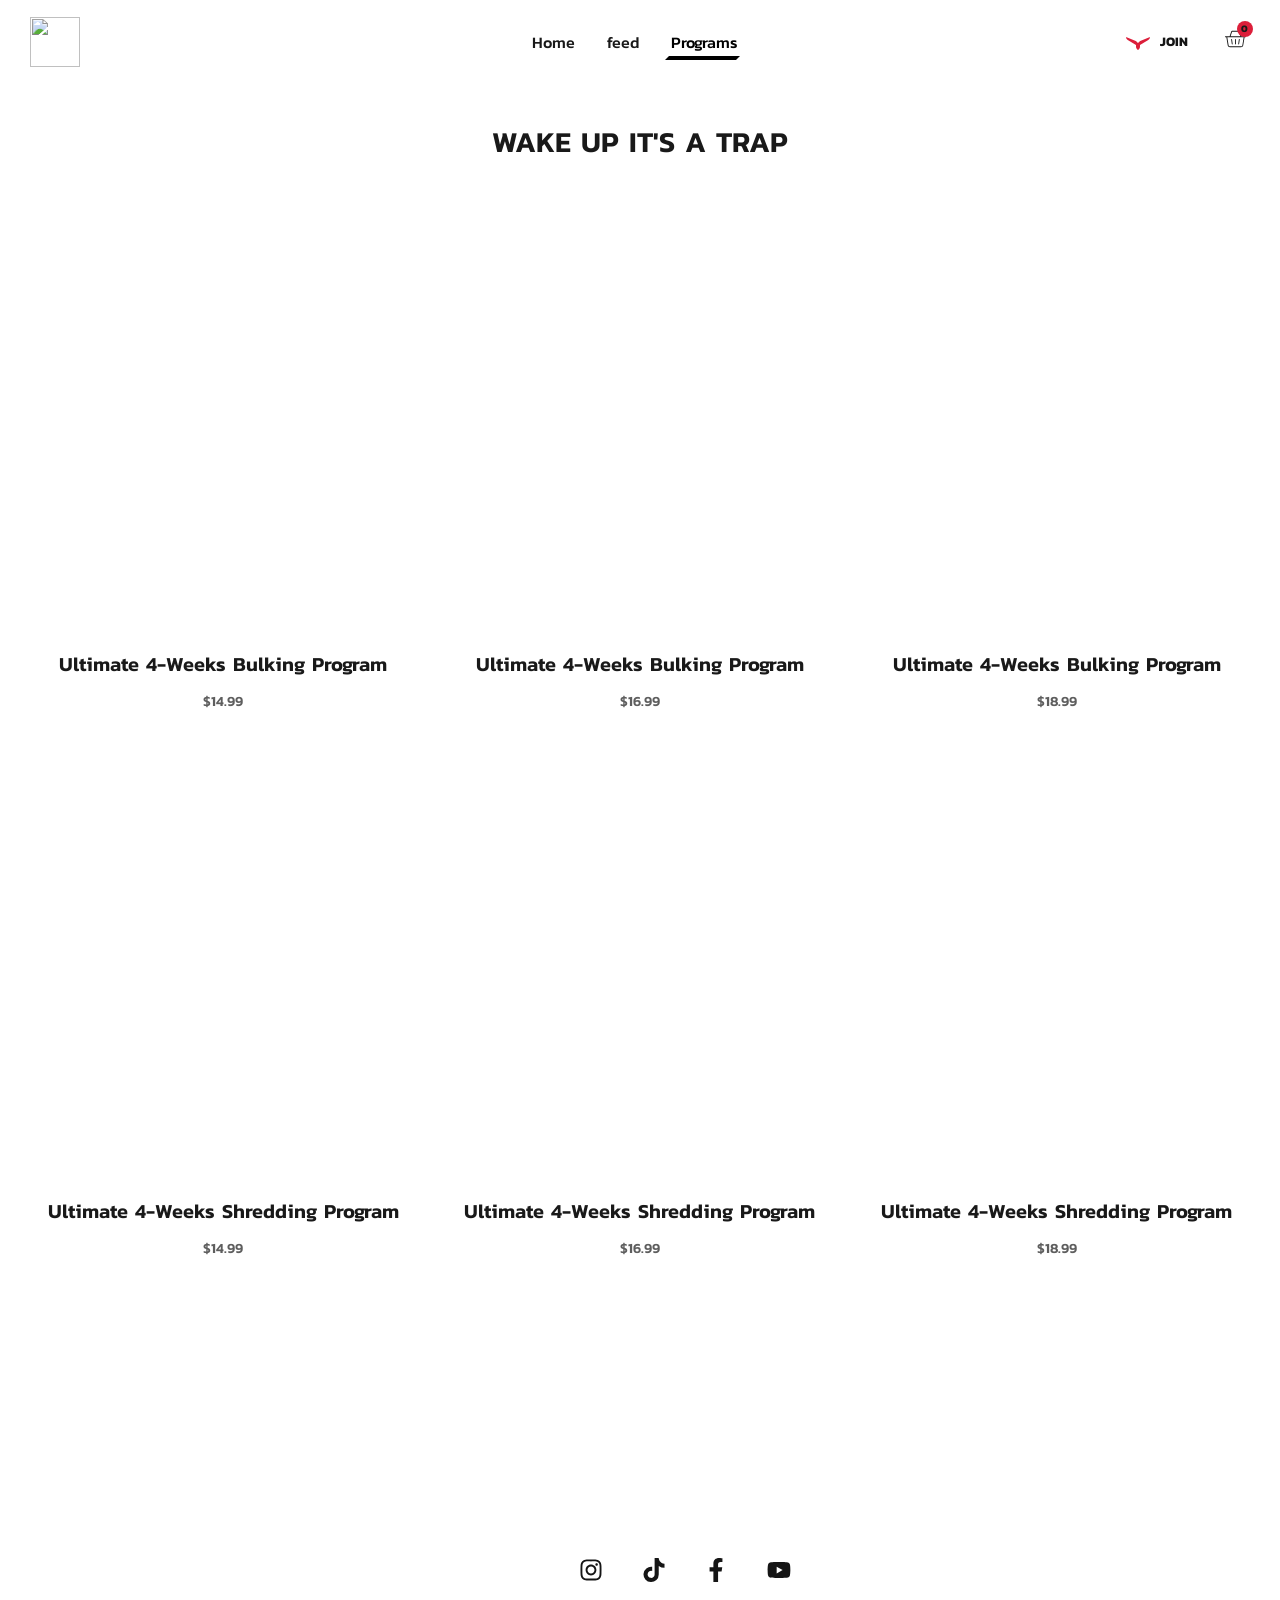
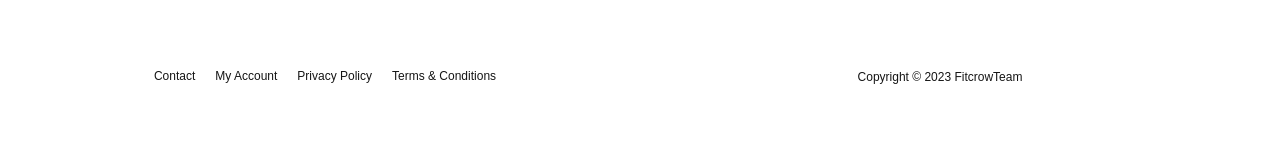
==== shop/index.html @ 7b6ec7cd "Add files via upload" ====
<!DOCTYPE html>
<html lang="en-US" class="no-js">

<meta http-equiv="content-type" content="text/html;charset=UTF-8" />
<head>
	<meta charset="UTF-8" />
	<meta http-equiv="X-UA-Compatible" content="IE=edge" />
	<meta name="viewport" content="width=device-width, initial-scale=1">

	
	<style id="vamtam-theme-options">:root {--vamtam-default-bg-color:#fff;
--vamtam-default-line-color:rgba( var( --vamtam-accent-color-7-rgb ), 1 );
--vamtam-small-padding:20px;
--vamtam-horizontal-padding:50px;
--vamtam-vertical-padding:30px;
--vamtam-horizontal-padding-large:60px;
--vamtam-vertical-padding-large:60px;
--vamtam-no-border-link:none;
--vamtam-border-radius:0px;
--vamtam-border-radius-oval:0px;
--vamtam-border-radius-small:0px;
--vamtam-overlay-color:#000000;
--vamtam-overlay-color-hc:#ffffff;
--vamtam-box-outer-padding:60px;
--vamtam-body-link-regular:#191919;
--vamtam-body-link-visited:#191919;
--vamtam-body-link-hover:#000000;
--vamtam-body-link-active:#000000;
--vamtam-input-border-radius:0px 0px 0px 0px;
--vamtam-input-border-color:#191919;
--vamtam-btn-text-color:#151515;
--vamtam-btn-bg-color:#D6FB0000;
--vamtam-site-max-width:1260px;
--vamtam-primary-font-color:#191919;
--vamtam-h1-color:#191919;
--vamtam-h2-color:#191919;
--vamtam-h3-color:#191919;
--vamtam-h4-color:#191919;
--vamtam-h5-color:#191919;
--vamtam-accent-color-1:#DC1E3A;
--vamtam-accent-color-1-hc:#FFFFFF;
--vamtam-accent-color-1-rgb:220,30,58;
--vamtam-accent-color-2:#191919;
--vamtam-accent-color-2-hc:#FFFFFF;
--vamtam-accent-color-2-rgb:25,25,25;
--vamtam-accent-color-3:#5E5E5E;
--vamtam-accent-color-3-hc:#FFFFFF;
--vamtam-accent-color-3-rgb:94,94,94;
--vamtam-accent-color-4:#313131;
--vamtam-accent-color-4-hc:#FFFFFF;
--vamtam-accent-color-4-rgb:49,49,49;
--vamtam-accent-color-5:#FFFFFF;
--vamtam-accent-color-5-hc:#000000;
--vamtam-accent-color-5-rgb:255,255,255;
--vamtam-accent-color-6:#000000;
--vamtam-accent-color-6-hc:#FFFFFF;
--vamtam-accent-color-6-rgb:0,0,0;
--vamtam-accent-color-7:#EDEDED;
--vamtam-accent-color-7-hc:#000000;
--vamtam-accent-color-7-rgb:237,237,237;
--vamtam-accent-color-8:#929292;
--vamtam-accent-color-8-hc:#FFFFFF;
--vamtam-accent-color-8-rgb:146,146,146;
--vamtam-sticky-header-bg-color:#DC1E3A;
--vamtam-primary-font-font-family:'Helvetica';
--vamtam-primary-font-font-size-desktop:16px;
--vamtam-primary-font-font-size-tablet:16px;
--vamtam-primary-font-font-size-phone:16px;
--vamtam-primary-font-line-height-desktop:1.375em;
--vamtam-primary-font-line-height-tablet:1.375em;
--vamtam-primary-font-line-height-phone:1.375em;
--vamtam-h1-font-family:'Kanit';
--vamtam-h1-font-weight:600;
--vamtam-h1-transform:uppercase;
--vamtam-h1-font-size-desktop:70px;
--vamtam-h1-font-size-tablet:65px;
--vamtam-h1-font-size-phone:50px;
--vamtam-h1-line-height-desktop:0.91em;
--vamtam-h1-line-height-tablet:0.91em;
--vamtam-h1-line-height-phone:0.91em;
--vamtam-h2-font-family:'Kanit';
--vamtam-h2-font-weight:700;
--vamtam-h2-transform:uppercase;
--vamtam-h2-font-size-desktop:60px;
--vamtam-h2-font-size-tablet:35px;
--vamtam-h2-font-size-phone:40px;
--vamtam-h2-line-height-desktop:0.86em;
--vamtam-h2-line-height-tablet:0.86em;
--vamtam-h2-line-height-phone:0.86em;
--vamtam-h2-letter-spacing-desktop:1px;
--vamtam-h2-letter-spacing-tablet:1px;
--vamtam-h2-letter-spacing-phone:1px;
--vamtam-h3-font-family:'Kanit';
--vamtam-h3-font-weight:600;
--vamtam-h3-transform:uppercase;
--vamtam-h3-font-size-desktop:36px;
--vamtam-h3-font-size-tablet:32px;
--vamtam-h3-font-size-phone:32px;
--vamtam-h3-line-height-desktop:0.95em;
--vamtam-h3-line-height-tablet:0.94em;
--vamtam-h3-line-height-phone:0.94em;
--vamtam-h4-font-family:'Kanit';
--vamtam-h4-font-weight:600;
--vamtam-h4-transform:uppercase;
--vamtam-h4-font-size-desktop:30px;
--vamtam-h4-font-size-tablet:30px;
--vamtam-h4-font-size-phone:30px;
--vamtam-h4-line-height-desktop:0.93em;
--vamtam-h4-line-height-tablet:0.93em;
--vamtam-h4-line-height-phone:0.93em;
--vamtam-h5-font-family:'Kanit';
--vamtam-h5-font-weight:600;
--vamtam-h5-font-size-desktop:20px;
--vamtam-h5-font-size-tablet:20px;
--vamtam-h5-font-size-phone:20px;
--vamtam-h5-line-height-desktop:1.1em;
--vamtam-h5-line-height-tablet:1.1em;
--vamtam-h5-line-height-phone:1.1em;
--vamtam-h6-font-family:'Kanit';
--vamtam-h6-font-weight:600;
--vamtam-h6-transform:uppercase;
--vamtam-h6-font-size-desktop:14px;
--vamtam-h6-font-size-tablet:14px;
--vamtam-h6-font-size-phone:14px;
--vamtam-h6-line-height-desktop:1em;
--vamtam-h6-line-height-tablet:1em;
--vamtam-h6-line-height-phone:1em;
--vamtam-icon-list-dot:'\e91b';
--vamtam-icon-runner:'\e900';
--vamtam-icon-arrow-left:'\e901';
--vamtam-icon-arrow-right:'\e902';
--vamtam-icon-arrow-top:'\e903';
--vamtam-icon-arrow-bottom:'\e907';
--vamtam-icon-arrow-top-right:'\e90d';
--vamtam-icon-quote-end:'\e908';
--vamtam-icon-quote-start:'\e909';
--vamtam-icon-plus:'\e90f';
--vamtam-icon-minus:'\e910';
--vamtam-icon-hug:'\e90e';
--vamtam-icon-kettlebell:'\e90a';
--vamtam-icon-dumbbell:'\e90b';
--vamtam-icon-hand-dumbbell:'\e90c';
--vamtam-icon-shopping-bag:'\e904';
--vamtam-icon-side-menu:'\e905';
--vamtam-icon-close:'\e906';
--vamtam-icon-menu-sport:'\e91c';
--vamtam-icon-avocado:'\e915';
--vamtam-icon-love-hands:'\e916';
--vamtam-icon-whistle:'\e917';
--vamtam-icon-target:'\e914';
--vamtam-icon-news:'\e912';
--vamtam-icon-check:'\e91a';
--vamtam-icon-arrow-down:'\e911';
--vamtam-loading-animation:url('../wp-content/themes/f7/vamtam/assets/images/loader-ring.gif');
}</style><meta name='robots' content='index, follow, max-image-preview:large, max-snippet:-1, max-video-preview:-1' />

	<!-- This site is optimized with the Yoast SEO plugin v20.6 - https://yoast.com/wordpress/plugins/seo/ -->
	<title>Programs -  Team</title>
	<link rel="canonical" href="index.html" />
	<meta property="og:locale" content="en_US" />
	<meta property="og:type" content="article" />
	<meta property="og:title" content="Programs - Unbreakables Team" />
	<meta property="og:url" content="https://unbreakablesteam.com/shop/" />
	<meta property="og:site_name" content="Unbreakables Team" />
	<meta property="article:modified_time" content="2023-01-06T17:16:04+00:00" />
	<meta name="twitter:card" content="summary_large_image" />
	<script type="application/ld+json" class="yoast-schema-graph">{"@context":"https://schema.org","@graph":[{"@type":"WebPage","@id":"https://unbreakablesteam.com/shop/","url":"https://unbreakablesteam.com/shop/","name":"Programs - Unbreakables Team","isPartOf":{"@id":"https://unbreakablesteam.com/#website"},"primaryImageOfPage":{"@id":"https://unbreakablesteam.com/shop/#primaryimage"},"image":{"@id":"https://unbreakablesteam.com/shop/#primaryimage"},"thumbnailUrl":"https://unbreakablesteam.com/wp-content/uploads/2022/12/Unbreakables-Team-Bulking-Beginner.jpg","datePublished":"2020-12-10T10:42:46+00:00","dateModified":"2023-01-06T17:16:04+00:00","breadcrumb":{"@id":"https://unbreakablesteam.com/shop/#breadcrumb"},"inLanguage":"en-US","potentialAction":[{"@type":"ReadAction","target":["https://unbreakablesteam.com/shop/"]}]},{"@type":"ImageObject","inLanguage":"en-US","@id":"https://unbreakablesteam.com/shop/#primaryimage","url":"https://unbreakablesteam.com/wp-content/uploads/2022/12/Unbreakables-Team-Bulking-Beginner.jpg","contentUrl":"https://unbreakablesteam.com/wp-content/uploads/2022/12/Unbreakables-Team-Bulking-Beginner.jpg","width":1000,"height":1000},{"@type":"BreadcrumbList","@id":"https://unbreakablesteam.com/shop/#breadcrumb","itemListElement":[{"@type":"ListItem","position":1,"name":"Home","item":"https://unbreakablesteam.com/"},{"@type":"ListItem","position":2,"name":"Programs"}]},{"@type":"WebSite","@id":"https://unbreakablesteam.com/#website","url":"https://unbreakablesteam.com/","name":"Unbreakables Team","description":"Convenient and personalized experience of fitness coaching","publisher":{"@id":"https://unbreakablesteam.com/#organization"},"potentialAction":[{"@type":"SearchAction","target":{"@type":"EntryPoint","urlTemplate":"https://unbreakablesteam.com/?s={search_term_string}"},"query-input":"required name=search_term_string"}],"inLanguage":"en-US"},{"@type":"Organization","@id":"https://unbreakablesteam.com/#organization","name":"Unbreakables Team","url":"https://unbreakablesteam.com/","logo":{"@type":"ImageObject","inLanguage":"en-US","@id":"https://unbreakablesteam.com/#/schema/logo/image/","url":"https://unbreakablesteam.com/wp-content/uploads/2020/12/Logo-Black.svg","contentUrl":"https://unbreakablesteam.com/wp-content/uploads/2020/12/Logo-Black.svg","width":450,"height":395,"caption":"Unbreakables Team"},"image":{"@id":"https://unbreakablesteam.com/#/schema/logo/image/"}}]}</script>
	<!-- / Yoast SEO plugin. -->


<link rel='dns-prefetch' href='http://www.googletagmanager.com/' />
<link rel="alternate" type="application/rss+xml" title="Unbreakables Team &raquo; Feed" href="../feed/index.html" />
<link rel="alternate" type="application/rss+xml" title="Unbreakables Team &raquo; Comments Feed" href="../comments/feed/index.html" />
<link rel="alternate" type="application/rss+xml" title="Unbreakables Team &raquo; Products Feed" href="feed/index.html" />
<script type="text/javascript">
window._wpemojiSettings = {"baseUrl":"https:\/\/s.w.org\/images\/core\/emoji\/14.0.0\/72x72\/","ext":".png","svgUrl":"https:\/\/s.w.org\/images\/core\/emoji\/14.0.0\/svg\/","svgExt":".svg","source":{"concatemoji":"https:\/\/unbreakablesteam.com\/wp-includes\/js\/wp-emoji-release.min.js?ver=6.3.2"}};
/*! This file is auto-generated */
!function(i,n){var o,s,e;function c(e){try{var t={supportTests:e,timestamp:(new Date).valueOf()};sessionStorage.setItem(o,JSON.stringify(t))}catch(e){}}function p(e,t,n){e.clearRect(0,0,e.canvas.width,e.canvas.height),e.fillText(t,0,0);var t=new Uint32Array(e.getImageData(0,0,e.canvas.width,e.canvas.height).data),r=(e.clearRect(0,0,e.canvas.width,e.canvas.height),e.fillText(n,0,0),new Uint32Array(e.getImageData(0,0,e.canvas.width,e.canvas.height).data));return t.every(function(e,t){return e===r[t]})}function u(e,t,n){switch(t){case"flag":return n(e,"\ud83c\udff3\ufe0f\u200d\u26a7\ufe0f","\ud83c\udff3\ufe0f\u200b\u26a7\ufe0f")?!1:!n(e,"\ud83c\uddfa\ud83c\uddf3","\ud83c\uddfa\u200b\ud83c\uddf3")&&!n(e,"\ud83c\udff4\udb40\udc67\udb40\udc62\udb40\udc65\udb40\udc6e\udb40\udc67\udb40\udc7f","\ud83c\udff4\u200b\udb40\udc67\u200b\udb40\udc62\u200b\udb40\udc65\u200b\udb40\udc6e\u200b\udb40\udc67\u200b\udb40\udc7f");case"emoji":return!n(e,"\ud83e\udef1\ud83c\udffb\u200d\ud83e\udef2\ud83c\udfff","\ud83e\udef1\ud83c\udffb\u200b\ud83e\udef2\ud83c\udfff")}return!1}function f(e,t,n){var r="undefined"!=typeof WorkerGlobalScope&&self instanceof WorkerGlobalScope?new OffscreenCanvas(300,150):i.createElement("canvas"),a=r.getContext("2d",{willReadFrequently:!0}),o=(a.textBaseline="top",a.font="600 32px Arial",{});return e.forEach(function(e){o[e]=t(a,e,n)}),o}function t(e){var t=i.createElement("script");t.src=e,t.defer=!0,i.head.appendChild(t)}"undefined"!=typeof Promise&&(o="wpEmojiSettingsSupports",s=["flag","emoji"],n.supports={everything:!0,everythingExceptFlag:!0},e=new Promise(function(e){i.addEventListener("DOMContentLoaded",e,{once:!0})}),new Promise(function(t){var n=function(){try{var e=JSON.parse(sessionStorage.getItem(o));if("object"==typeof e&&"number"==typeof e.timestamp&&(new Date).valueOf()<e.timestamp+604800&&"object"==typeof e.supportTests)return e.supportTests}catch(e){}return null}();if(!n){if("undefined"!=typeof Worker&&"undefined"!=typeof OffscreenCanvas&&"undefined"!=typeof URL&&URL.createObjectURL&&"undefined"!=typeof Blob)try{var e="postMessage("+f.toString()+"("+[JSON.stringify(s),u.toString(),p.toString()].join(",")+"));",r=new Blob([e],{type:"text/javascript"}),a=new Worker(URL.createObjectURL(r),{name:"wpTestEmojiSupports"});return void(a.onmessage=function(e){c(n=e.data),a.terminate(),t(n)})}catch(e){}c(n=f(s,u,p))}t(n)}).then(function(e){for(var t in e)n.supports[t]=e[t],n.supports.everything=n.supports.everything&&n.supports[t],"flag"!==t&&(n.supports.everythingExceptFlag=n.supports.everythingExceptFlag&&n.supports[t]);n.supports.everythingExceptFlag=n.supports.everythingExceptFlag&&!n.supports.flag,n.DOMReady=!1,n.readyCallback=function(){n.DOMReady=!0}}).then(function(){return e}).then(function(){var e;n.supports.everything||(n.readyCallback(),(e=n.source||{}).concatemoji?t(e.concatemoji):e.wpemoji&&e.twemoji&&(t(e.twemoji),t(e.wpemoji)))}))}((window,document),window._wpemojiSettings);
</script>
<style type="text/css">
img.wp-smiley,
img.emoji {
	display: inline !important;
	border: none !important;
	box-shadow: none !important;
	height: 1em !important;
	width: 1em !important;
	margin: 0 0.07em !important;
	vertical-align: -0.1em !important;
	background: none !important;
	padding: 0 !important;
}
</style>
	<link rel='stylesheet' id='sbi_styles-css' href='../wp-content/plugins/instagram-feed/css/sbi-styles.min1b46.css?ver=6.1.4' type='text/css' media='all' />
<link rel='stylesheet' id='wp-block-library-css' href='../wp-includes/css/dist/block-library/style.mine35d.css?ver=6.3.2' type='text/css' media='all' />
<link rel='stylesheet' id='wc-blocks-vendors-style-css' href='../wp-content/plugins/woocommerce/packages/woocommerce-blocks/build/wc-blocks-vendors-style519f.css?ver=9.8.5' type='text/css' media='all' />
<link rel='stylesheet' id='wc-blocks-style-css' href='../wp-content/plugins/woocommerce/packages/woocommerce-blocks/build/wc-blocks-style519f.css?ver=9.8.5' type='text/css' media='all' />
<style id='classic-theme-styles-inline-css' type='text/css'>
/*! This file is auto-generated */
.wp-block-button__link{color:#fff;background-color:#32373c;border-radius:9999px;box-shadow:none;text-decoration:none;padding:calc(.667em + 2px) calc(1.333em + 2px);font-size:1.125em}.wp-block-file__button{background:#32373c;color:#fff;text-decoration:none}
</style>
<style id='global-styles-inline-css' type='text/css'>
body{--wp--preset--color--black: #000000;--wp--preset--color--cyan-bluish-gray: #abb8c3;--wp--preset--color--white: #ffffff;--wp--preset--color--pale-pink: #f78da7;--wp--preset--color--vivid-red: #cf2e2e;--wp--preset--color--luminous-vivid-orange: #ff6900;--wp--preset--color--luminous-vivid-amber: #fcb900;--wp--preset--color--light-green-cyan: #7bdcb5;--wp--preset--color--vivid-green-cyan: #00d084;--wp--preset--color--pale-cyan-blue: #8ed1fc;--wp--preset--color--vivid-cyan-blue: #0693e3;--wp--preset--color--vivid-purple: #9b51e0;--wp--preset--gradient--vivid-cyan-blue-to-vivid-purple: linear-gradient(135deg,rgba(6,147,227,1) 0%,rgb(155,81,224) 100%);--wp--preset--gradient--light-green-cyan-to-vivid-green-cyan: linear-gradient(135deg,rgb(122,220,180) 0%,rgb(0,208,130) 100%);--wp--preset--gradient--luminous-vivid-amber-to-luminous-vivid-orange: linear-gradient(135deg,rgba(252,185,0,1) 0%,rgba(255,105,0,1) 100%);--wp--preset--gradient--luminous-vivid-orange-to-vivid-red: linear-gradient(135deg,rgba(255,105,0,1) 0%,rgb(207,46,46) 100%);--wp--preset--gradient--very-light-gray-to-cyan-bluish-gray: linear-gradient(135deg,rgb(238,238,238) 0%,rgb(169,184,195) 100%);--wp--preset--gradient--cool-to-warm-spectrum: linear-gradient(135deg,rgb(74,234,220) 0%,rgb(151,120,209) 20%,rgb(207,42,186) 40%,rgb(238,44,130) 60%,rgb(251,105,98) 80%,rgb(254,248,76) 100%);--wp--preset--gradient--blush-light-purple: linear-gradient(135deg,rgb(255,206,236) 0%,rgb(152,150,240) 100%);--wp--preset--gradient--blush-bordeaux: linear-gradient(135deg,rgb(254,205,165) 0%,rgb(254,45,45) 50%,rgb(107,0,62) 100%);--wp--preset--gradient--luminous-dusk: linear-gradient(135deg,rgb(255,203,112) 0%,rgb(199,81,192) 50%,rgb(65,88,208) 100%);--wp--preset--gradient--pale-ocean: linear-gradient(135deg,rgb(255,245,203) 0%,rgb(182,227,212) 50%,rgb(51,167,181) 100%);--wp--preset--gradient--electric-grass: linear-gradient(135deg,rgb(202,248,128) 0%,rgb(113,206,126) 100%);--wp--preset--gradient--midnight: linear-gradient(135deg,rgb(2,3,129) 0%,rgb(40,116,252) 100%);--wp--preset--font-size--small: 13px;--wp--preset--font-size--medium: 20px;--wp--preset--font-size--large: 36px;--wp--preset--font-size--x-large: 42px;--wp--preset--spacing--20: 0.44rem;--wp--preset--spacing--30: 0.67rem;--wp--preset--spacing--40: 1rem;--wp--preset--spacing--50: 1.5rem;--wp--preset--spacing--60: 2.25rem;--wp--preset--spacing--70: 3.38rem;--wp--preset--spacing--80: 5.06rem;--wp--preset--shadow--natural: 6px 6px 9px rgba(0, 0, 0, 0.2);--wp--preset--shadow--deep: 12px 12px 50px rgba(0, 0, 0, 0.4);--wp--preset--shadow--sharp: 6px 6px 0px rgba(0, 0, 0, 0.2);--wp--preset--shadow--outlined: 6px 6px 0px -3px rgba(255, 255, 255, 1), 6px 6px rgba(0, 0, 0, 1);--wp--preset--shadow--crisp: 6px 6px 0px rgba(0, 0, 0, 1);}:where(.is-layout-flex){gap: 0.5em;}:where(.is-layout-grid){gap: 0.5em;}body .is-layout-flow > .alignleft{float: left;margin-inline-start: 0;margin-inline-end: 2em;}body .is-layout-flow > .alignright{float: right;margin-inline-start: 2em;margin-inline-end: 0;}body .is-layout-flow > .aligncenter{margin-left: auto !important;margin-right: auto !important;}body .is-layout-constrained > .alignleft{float: left;margin-inline-start: 0;margin-inline-end: 2em;}body .is-layout-constrained > .alignright{float: right;margin-inline-start: 2em;margin-inline-end: 0;}body .is-layout-constrained > .aligncenter{margin-left: auto !important;margin-right: auto !important;}body .is-layout-constrained > :where(:not(.alignleft):not(.alignright):not(.alignfull)){max-width: var(--wp--style--global--content-size);margin-left: auto !important;margin-right: auto !important;}body .is-layout-constrained > .alignwide{max-width: var(--wp--style--global--wide-size);}body .is-layout-flex{display: flex;}body .is-layout-flex{flex-wrap: wrap;align-items: center;}body .is-layout-flex > *{margin: 0;}body .is-layout-grid{display: grid;}body .is-layout-grid > *{margin: 0;}:where(.wp-block-columns.is-layout-flex){gap: 2em;}:where(.wp-block-columns.is-layout-grid){gap: 2em;}:where(.wp-block-post-template.is-layout-flex){gap: 1.25em;}:where(.wp-block-post-template.is-layout-grid){gap: 1.25em;}.has-black-color{color: var(--wp--preset--color--black) !important;}.has-cyan-bluish-gray-color{color: var(--wp--preset--color--cyan-bluish-gray) !important;}.has-white-color{color: var(--wp--preset--color--white) !important;}.has-pale-pink-color{color: var(--wp--preset--color--pale-pink) !important;}.has-vivid-red-color{color: var(--wp--preset--color--vivid-red) !important;}.has-luminous-vivid-orange-color{color: var(--wp--preset--color--luminous-vivid-orange) !important;}.has-luminous-vivid-amber-color{color: var(--wp--preset--color--luminous-vivid-amber) !important;}.has-light-green-cyan-color{color: var(--wp--preset--color--light-green-cyan) !important;}.has-vivid-green-cyan-color{color: var(--wp--preset--color--vivid-green-cyan) !important;}.has-pale-cyan-blue-color{color: var(--wp--preset--color--pale-cyan-blue) !important;}.has-vivid-cyan-blue-color{color: var(--wp--preset--color--vivid-cyan-blue) !important;}.has-vivid-purple-color{color: var(--wp--preset--color--vivid-purple) !important;}.has-black-background-color{background-color: var(--wp--preset--color--black) !important;}.has-cyan-bluish-gray-background-color{background-color: var(--wp--preset--color--cyan-bluish-gray) !important;}.has-white-background-color{background-color: var(--wp--preset--color--white) !important;}.has-pale-pink-background-color{background-color: var(--wp--preset--color--pale-pink) !important;}.has-vivid-red-background-color{background-color: var(--wp--preset--color--vivid-red) !important;}.has-luminous-vivid-orange-background-color{background-color: var(--wp--preset--color--luminous-vivid-orange) !important;}.has-luminous-vivid-amber-background-color{background-color: var(--wp--preset--color--luminous-vivid-amber) !important;}.has-light-green-cyan-background-color{background-color: var(--wp--preset--color--light-green-cyan) !important;}.has-vivid-green-cyan-background-color{background-color: var(--wp--preset--color--vivid-green-cyan) !important;}.has-pale-cyan-blue-background-color{background-color: var(--wp--preset--color--pale-cyan-blue) !important;}.has-vivid-cyan-blue-background-color{background-color: var(--wp--preset--color--vivid-cyan-blue) !important;}.has-vivid-purple-background-color{background-color: var(--wp--preset--color--vivid-purple) !important;}.has-black-border-color{border-color: var(--wp--preset--color--black) !important;}.has-cyan-bluish-gray-border-color{border-color: var(--wp--preset--color--cyan-bluish-gray) !important;}.has-white-border-color{border-color: var(--wp--preset--color--white) !important;}.has-pale-pink-border-color{border-color: var(--wp--preset--color--pale-pink) !important;}.has-vivid-red-border-color{border-color: var(--wp--preset--color--vivid-red) !important;}.has-luminous-vivid-orange-border-color{border-color: var(--wp--preset--color--luminous-vivid-orange) !important;}.has-luminous-vivid-amber-border-color{border-color: var(--wp--preset--color--luminous-vivid-amber) !important;}.has-light-green-cyan-border-color{border-color: var(--wp--preset--color--light-green-cyan) !important;}.has-vivid-green-cyan-border-color{border-color: var(--wp--preset--color--vivid-green-cyan) !important;}.has-pale-cyan-blue-border-color{border-color: var(--wp--preset--color--pale-cyan-blue) !important;}.has-vivid-cyan-blue-border-color{border-color: var(--wp--preset--color--vivid-cyan-blue) !important;}.has-vivid-purple-border-color{border-color: var(--wp--preset--color--vivid-purple) !important;}.has-vivid-cyan-blue-to-vivid-purple-gradient-background{background: var(--wp--preset--gradient--vivid-cyan-blue-to-vivid-purple) !important;}.has-light-green-cyan-to-vivid-green-cyan-gradient-background{background: var(--wp--preset--gradient--light-green-cyan-to-vivid-green-cyan) !important;}.has-luminous-vivid-amber-to-luminous-vivid-orange-gradient-background{background: var(--wp--preset--gradient--luminous-vivid-amber-to-luminous-vivid-orange) !important;}.has-luminous-vivid-orange-to-vivid-red-gradient-background{background: var(--wp--preset--gradient--luminous-vivid-orange-to-vivid-red) !important;}.has-very-light-gray-to-cyan-bluish-gray-gradient-background{background: var(--wp--preset--gradient--very-light-gray-to-cyan-bluish-gray) !important;}.has-cool-to-warm-spectrum-gradient-background{background: var(--wp--preset--gradient--cool-to-warm-spectrum) !important;}.has-blush-light-purple-gradient-background{background: var(--wp--preset--gradient--blush-light-purple) !important;}.has-blush-bordeaux-gradient-background{background: var(--wp--preset--gradient--blush-bordeaux) !important;}.has-luminous-dusk-gradient-background{background: var(--wp--preset--gradient--luminous-dusk) !important;}.has-pale-ocean-gradient-background{background: var(--wp--preset--gradient--pale-ocean) !important;}.has-electric-grass-gradient-background{background: var(--wp--preset--gradient--electric-grass) !important;}.has-midnight-gradient-background{background: var(--wp--preset--gradient--midnight) !important;}.has-small-font-size{font-size: var(--wp--preset--font-size--small) !important;}.has-medium-font-size{font-size: var(--wp--preset--font-size--medium) !important;}.has-large-font-size{font-size: var(--wp--preset--font-size--large) !important;}.has-x-large-font-size{font-size: var(--wp--preset--font-size--x-large) !important;}
.wp-block-navigation a:where(:not(.wp-element-button)){color: inherit;}
:where(.wp-block-post-template.is-layout-flex){gap: 1.25em;}:where(.wp-block-post-template.is-layout-grid){gap: 1.25em;}
:where(.wp-block-columns.is-layout-flex){gap: 2em;}:where(.wp-block-columns.is-layout-grid){gap: 2em;}
.wp-block-pullquote{font-size: 1.5em;line-height: 1.6;}
</style>
<link rel='stylesheet' id='woocommerce-layout-css' href='../wp-content/plugins/woocommerce/assets/css/woocommerce-layout56be.css?ver=7.6.1' type='text/css' media='all' />
<link rel='stylesheet' id='woocommerce-smallscreen-css' href='../wp-content/plugins/woocommerce/assets/css/woocommerce-smallscreen56be.css?ver=7.6.1' type='text/css' media='only screen and (max-width: 768px)' />
<link rel='stylesheet' id='woocommerce-general-css' href='../wp-content/plugins/woocommerce/assets/css/woocommerce56be.css?ver=7.6.1' type='text/css' media='all' />
<style id='woocommerce-inline-inline-css' type='text/css'>
.woocommerce form .form-row .required { visibility: visible; }
</style>
<link rel='stylesheet' id='elementor-lazyload-css' href='../wp-content/plugins/elementor/assets/css/modules/lazyload/frontend.mine56c.css?ver=3.12.2' type='text/css' media='all' />
<link rel='stylesheet' id='elementor-frontend-css' href='../wp-content/plugins/elementor/assets/css/frontend-lite.mine56c.css?ver=3.12.2' type='text/css' media='all' />
<link rel='stylesheet' id='swiper-css' href='../wp-content/plugins/elementor/assets/lib/swiper/css/swiper.min48f5.css?ver=5.3.6' type='text/css' media='all' />
<link rel='stylesheet' id='elementor-post-4-css' href='../wp-content/uploads/elementor/css/post-49ec3.css?ver=1683237752' type='text/css' media='all' />
<link rel='stylesheet' id='elementor-pro-css' href='../wp-content/plugins/elementor-pro/assets/css/frontend-lite.min0fca.css?ver=3.12.3' type='text/css' media='all' />
<link rel='stylesheet' id='elementor-icons-theme-icons-css' href='../wp-content/uploads/elementor/custom-icons/theme-icons/style8a54.css?ver=1.0.0' type='text/css' media='all' />
<link rel='stylesheet' id='font-awesome-5-all-css' href='../wp-content/plugins/elementor/assets/lib/font-awesome/css/all.mine56c.css?ver=3.12.2' type='text/css' media='all' />
<link rel='stylesheet' id='font-awesome-4-shim-css' href='../wp-content/plugins/elementor/assets/lib/font-awesome/css/v4-shims.mine56c.css?ver=3.12.2' type='text/css' media='all' />
<link rel='stylesheet' id='elementor-post-16668-css' href='../wp-content/uploads/elementor/css/post-1666843c7.css?ver=1683237755' type='text/css' media='all' />
<link rel='stylesheet' id='elementor-post-284-css' href='../wp-content/uploads/elementor/css/post-28443c7.css?ver=1683237755' type='text/css' media='all' />
<link rel='stylesheet' id='elementor-post-18743-css' href='../wp-content/uploads/elementor/css/post-187435a4f.css?ver=1683237754' type='text/css' media='all' />
<link rel='stylesheet' id='vamtam-front-all-css' href='../wp-content/themes/f7/vamtam/assets/css/dist/all6070.css?ver=1679057075' type='text/css' media='all' />
<style id='vamtam-front-all-inline-css' type='text/css'>

			@font-face {
				font-family: 'icomoon';
				src: url(../wp-content/themes/f7/vamtam/assets/fonts/icons/icomoon.woff2) format('woff2'),
					 url( ../wp-content/themes/f7/vamtam/assets/fonts/icons/icomoon.woff) format('woff'),
					 url(../wp-content/themes/f7/vamtam/assets/fonts/icons/icomoon.ttf) format('ttf');
				font-weight: normal;
				font-style: normal;
				font-display: swap;
			}
		
				@font-face {
					font-family: 'vamtam-theme';
					src: url(../wp-content/themes/f7/vamtam/assets/fonts/theme-icons/theme-icons.woff2) format('woff2'),
						url(../wp-content/themes/f7/vamtam/assets/fonts/theme-icons/theme-icons.woff) format('woff');
					font-weight: normal;
					font-style: normal;
					font-display: swap;
				}
			
@font-face {
	font-family: 'Avenir';
	font-style: normal;
	font-weight: normal;
	font-display: auto;
	src: url('../wp-content/uploads/2022/12/Avenir-Book.eot');
	src: url('../wp-content/uploads/2022/12/Avenir-Bookd41d.eot?#iefix') format('embedded-opentype'),
		url('../wp-content/uploads/2022/12/Avenir-Book.woff2') format('woff2'),
		url('../wp-content/uploads/2022/12/Avenir-Book.woff') format('woff'),
		url('../wp-content/uploads/2022/12/Avenir-Book.ttf') format('truetype'),
		url('../wp-content/uploads/2022/12/Avenir-Book.svg#Avenir') format('svg');
}

</style>
<link rel='stylesheet' id='vamtam-wc-styles-css' href='../wp-content/themes/f7/vamtam/assets/css/dist/woocommerce/main6070.css?ver=1679057075' type='text/css' media='all' />
<link rel='stylesheet' id='vamtam-theme-layout-max-low-css' href='../wp-content/themes/f7/vamtam/assets/css/dist/responsive/layout-max-low6070.css?ver=1679057075' type='text/css' media='(min-width: 1025px) and (max-width: 1260px)' />
<link rel='stylesheet' id='vamtam-theme-layout-max-css' href='../wp-content/themes/f7/vamtam/assets/css/dist/responsive/layout-max6070.css?ver=1679057075' type='text/css' media='(min-width: 1025px)' />
<link rel='stylesheet' id='vamtam-theme-layout-below-max-css' href='../wp-content/themes/f7/vamtam/assets/css/dist/responsive/layout-below-max6070.css?ver=1679057075' type='text/css' media='(max-width: 1024px)' />
<link rel='stylesheet' id='vamtam-theme-layout-small-css' href='../wp-content/themes/f7/vamtam/assets/css/dist/responsive/layout-small6070.css?ver=1679057075' type='text/css' media='(max-width: 767px)' />
<link rel='stylesheet' id='vamtam-theme-wc-small-screen-css' href='../wp-content/themes/f7/vamtam/assets/css/dist/responsive/wc-small-screen6070.css?ver=1679057075' type='text/css' media='only screen and (max-width: 768px)' />
<link rel='stylesheet' id='google-fonts-1-css' href='../wp-content/uploads/sgf-css/font-96f3ce588a8925509f23b887655edf80.css' type='text/css' media='all' />
<link rel="preconnect" href="https://fonts.gstatic.com/" crossorigin><script type='text/javascript' src='../wp-includes/js/jquery/jquery.min3088.js?ver=3.7.0' id='jquery-core-js'></script>
<script type='text/javascript' src='../wp-includes/js/jquery/jquery-migrate.min5589.js?ver=3.4.1' id='jquery-migrate-js'></script>
<script type='text/javascript' src='../wp-content/plugins/elementor/assets/lib/font-awesome/js/v4-shims.mine56c.js?ver=3.12.2' id='font-awesome-4-shim-js'></script>

<!-- Google Analytics snippet added by Site Kit -->
<script type='text/javascript' src='https://www.googletagmanager.com/gtag/js?id=UA-253385400-1' id='google_gtagjs-js' async></script>
<script id="google_gtagjs-js-after" type="text/javascript">
window.dataLayer = window.dataLayer || [];function gtag(){dataLayer.push(arguments);}
gtag('set', 'linker', {"domains":["unbreakablesteam.com"]} );
gtag("js", new Date());
gtag("set", "developer_id.dZTNiMT", true);
gtag("config", "UA-253385400-1", {"anonymize_ip":true});
gtag("config", "G-X7DWP0WNLB");
</script>

<!-- End Google Analytics snippet added by Site Kit -->
<link rel="https://api.w.org/" href="../wp-json/index.html" /><link rel="EditURI" type="application/rsd+xml" title="RSD" href="../xmlrpc0db0.php?rsd" />
<meta name="generator" content="WordPress 6.3.2" />
<meta name="generator" content="WooCommerce 7.6.1" />
<meta name="generator" content="Site Kit by Google 1.99.0" />	<noscript><style>.woocommerce-product-gallery{ opacity: 1 !important; }</style></noscript>
	<meta name="generator" content="Elementor 3.12.2; features: e_dom_optimization, e_optimized_assets_loading, e_optimized_css_loading, e_font_icon_svg, a11y_improvements, additional_custom_breakpoints; settings: css_print_method-external, google_font-enabled, font_display-swap">
<link rel="icon" href="../wp-content/uploads/2022/12/Favicon.svg" sizes="32x32" />
<link rel="icon" href="../wp-content/uploads/2022/12/Favicon.svg" sizes="192x192" />
<link rel="apple-touch-icon" href="../wp-content/uploads/2022/12/Favicon.svg" />
<meta name="msapplication-TileImage" content="https://unbreakablesteam.com/wp-content/uploads/2022/12/Favicon.svg" />
		<style type="text/css" id="wp-custom-css">
			@media (min-width: 1026px) and (max-width: 1260px){
  body.woocommerce.single.single-product .limit-wrapper {
      padding-left: 0px;
      padding-right: 0px;
  }
}

@media (max-width: 1025px){
  body.woocommerce.single.single-product .limit-wrapper {
      padding-left: 0px;
      padding-right: 0px;
  }
}

@media (max-width: 768px){
  body.woocommerce.single.single-product .limit-wrapper {
      padding-left: 0px;
      padding-right: 0px;
  }
}


/*added rules*/
.elementor-post-navigation .elementor-post-navigation__separator-wrapper{
	padding: 0 5px;
}

 @media(min-width: 1025px) and (max-width: 1340px){
    .woocommerce.woocommerce-cart .limit-wrapper {
    padding-right: 30px;
    }
    }

    @media(min-width: 1025px) and (max-width: 1340px){
   .woocommerce.woocommerce-checkout .limit-wrapper {
    padding-left: 30px;
    padding-right: 30px;
    }
    }

  @media (max-width: 768px){
    .woocommerce .cart-collaterals, .woocommerce .cart-collaterals {
    margin-left: 0 !important;
    margin-right: 0 !important;
    width: 100% !important;
    }
    }



   .woocommerce-Tabs-panel #reviews .form-submit input#submit{
    background-color: var( --e-global-color-vamtam_accent_1);
    }
    }

 .woocommerce-page #respond input#submit:hover{
    background-color: var( --e-global-color-vamtam_accent);
    }

.woocommerce-Tabs-panel--reviews .woocommerce-Reviews #review_form #respond .form-submit input#submit:hover{
    background-color: var( --e-global-color-vamtam_accent_6) !important;
	color: var( --e-global-color-vamtam_accent_5) !important;
	text-decoration: underline;
    }

/*end added rules*/

.single-product .main-container {
    border-top: solid 0px var(--vamtam-default-line-color);
    border-top-width: ;
    border-top-style: ;
    border-top-color: ;
}




.elementor-16668 .elementor-element.elementor-element-17354a2 .elementor-button.elementor-button--view-cart {
    color: var( --e-global-color-vamtam_accent_2 );
    background-color: transparent;
}

		</style>
		</head>
<body class="archive post-type-archive post-type-archive-product wp-custom-logo wp-embed-responsive theme-f7 woocommerce-shop woocommerce woocommerce-page woocommerce-no-js full header-layout-logo-menu has-page-header no-middle-header responsive-layout elementor-active elementor-pro-active vamtam-wc-cart-empty wc-product-gallery-slider-active layout-full e-lazyload elementor-default elementor-template-full-width elementor-kit-4 elementor-page-18743">
	<div id="top"></div>
	
			<div data-elementor-type="header" data-elementor-id="16668" class="elementor elementor-16668 elementor-location-header">
								<section class="elementor-section elementor-top-section elementor-element elementor-element-21d04c6b elementor-section-content-middle elementor-section-height-min-height elementor-hidden-tablet elementor-hidden-phone elementor-section-full_width vamtam-sticky-header  elementor-section-height-default elementor-section-items-middle elementor-invisible" data-id="21d04c6b" data-element_type="section" data-settings="{&quot;background_background&quot;:&quot;classic&quot;,&quot;sticky_on&quot;:[&quot;desktop&quot;],&quot;animation&quot;:&quot;fadeIn&quot;,&quot;animation_tablet&quot;:&quot;none&quot;,&quot;animation_mobile&quot;:&quot;none&quot;,&quot;sticky_effects_offset&quot;:50,&quot;sticky&quot;:&quot;top&quot;,&quot;sticky_offset&quot;:0}">
						<div class="elementor-container elementor-column-gap-narrow">
					<div class="elementor-column elementor-col-33 elementor-top-column elementor-element elementor-element-1996235b" data-id="1996235b" data-element_type="column">
			<div class="elementor-widget-wrap elementor-element-populated">
								<div class="elementor-element elementor-element-4c3d2527 elementor-widget elementor-widget-theme-site-logo elementor-widget-image" data-id="4c3d2527" data-element_type="widget" data-widget_type="theme-site-logo.default">
				<div class="elementor-widget-container">
			<style>/*! elementor - v3.12.2 - 23-04-2023 */
.elementor-widget-image{text-align:center}.elementor-widget-image a{display:inline-block}.elementor-widget-image a img[src$=".svg"]{width:48px}.elementor-widget-image img{vertical-align:middle;display:inline-block}</style>								<a href="../index.html">
			<img width="700" height="700" src="../wp-content/uploads/2020/12/368354790_897853215285230_1071272486798741441_n-removebg-preview.png" class="attachment-full size-full wp-image-988132" alt="" />				</a>
											</div>
				</div>
					</div>
		</div>
				<div class="elementor-column elementor-col-33 elementor-top-column elementor-element elementor-element-5126c10" data-id="5126c10" data-element_type="column">
			<div class="elementor-widget-wrap elementor-element-populated">
								<div class="elementor-element elementor-element-7f239880 elementor-nav-menu__align-center elementor-widget__width-auto elementor-widget-mobile__width-auto elementor-nav-menu--stretch elementor-nav-menu--dropdown-tablet elementor-nav-menu__text-align-aside elementor-nav-menu--toggle elementor-nav-menu--burger vamtam-has-mobile-disable-scroll elementor-widget elementor-widget-nav-menu" data-id="7f239880" data-element_type="widget" data-settings="{&quot;full_width&quot;:&quot;stretch&quot;,&quot;submenu_icon&quot;:{&quot;value&quot;:&quot;&lt;i class=\&quot;\&quot;&gt;&lt;\/i&gt;&quot;,&quot;library&quot;:&quot;&quot;},&quot;layout&quot;:&quot;horizontal&quot;,&quot;toggle&quot;:&quot;burger&quot;}" data-widget_type="nav-menu.default">
				<div class="elementor-widget-container">
			<link rel="stylesheet" href="../wp-content/plugins/elementor-pro/assets/css/widget-nav-menu.min.css">			<nav class="elementor-nav-menu--main elementor-nav-menu__container elementor-nav-menu--layout-horizontal e--pointer-underline e--pointer-underline-theme">
				<ul id="menu-1-7f239880" class="elementor-nav-menu"><li class="menu-item menu-item-type-post_type menu-item-object-page menu-item-home menu-item-987720"><a href="../index.html" class="elementor-item">Home</a></li>
<li class="menu-item menu-item-type-post_type menu-item-object-page menu-item-987721"><a href="../online-coaching/index.html" class="elementor-item">feed</a></li>
<li class="menu-item menu-item-type-post_type menu-item-object-page current-menu-item current_page_item menu-item-987724"><a href="index.html" aria-current="page" class="elementor-item elementor-item-active">Programs</a></li>
</ul>			</nav>
					<div class="elementor-menu-toggle" role="button" tabindex="0" aria-label="Menu Toggle" aria-expanded="false">
			<svg aria-hidden="true" role="presentation" class="elementor-menu-toggle__icon--open e-font-icon-svg e-eicon-menu-bar" viewBox="0 0 1000 1000" xmlns="http://www.w3.org/2000/svg"><path d="M104 333H896C929 333 958 304 958 271S929 208 896 208H104C71 208 42 237 42 271S71 333 104 333ZM104 583H896C929 583 958 554 958 521S929 458 896 458H104C71 458 42 487 42 521S71 583 104 583ZM104 833H896C929 833 958 804 958 771S929 708 896 708H104C71 708 42 737 42 771S71 833 104 833Z"></path></svg><svg aria-hidden="true" role="presentation" class="elementor-menu-toggle__icon--close e-font-icon-svg e-eicon-close" viewBox="0 0 1000 1000" xmlns="http://www.w3.org/2000/svg"><path d="M742 167L500 408 258 167C246 154 233 150 217 150 196 150 179 158 167 167 154 179 150 196 150 212 150 229 154 242 171 254L408 500 167 742C138 771 138 800 167 829 196 858 225 858 254 829L496 587 738 829C750 842 767 846 783 846 800 846 817 842 829 829 842 817 846 804 846 783 846 767 842 750 829 737L588 500 833 258C863 229 863 200 833 171 804 137 775 137 742 167Z"></path></svg>			<span class="elementor-screen-only">Menu</span>
		</div>
					<nav class="elementor-nav-menu--dropdown elementor-nav-menu__container" aria-hidden="true">
				<ul id="menu-2-7f239880" class="elementor-nav-menu"><li class="menu-item menu-item-type-post_type menu-item-object-page menu-item-home menu-item-987720"><a href="../index.html" class="elementor-item" tabindex="-1">Home</a></li>
<li class="menu-item menu-item-type-post_type menu-item-object-page menu-item-987721"><a href="../online-coaching/index.html" class="elementor-item" tabindex="-1">feed</a></li>
<li class="menu-item menu-item-type-post_type menu-item-object-page current-menu-item current_page_item menu-item-987724"><a href="index.html" aria-current="page" class="elementor-item elementor-item-active" tabindex="-1">shop</a></li>
</ul>			</nav>
				</div>
				</div>
					</div>
		</div>
				<div class="elementor-column elementor-col-33 elementor-top-column elementor-element elementor-element-43f081b7" data-id="43f081b7" data-element_type="column">
			<div class="elementor-widget-wrap elementor-element-populated">
								<div class="elementor-element elementor-element-a0a7b78 elementor-widget__width-auto vamtam-has-theme-style elementor-widget elementor-widget-button" data-id="a0a7b78" data-element_type="widget" data-widget_type="button.default">
				<div class="elementor-widget-container">
					<div class="elementor-button-wrapper">
			<a href="../online-coaching/index.html" class="elementor-button-link elementor-button elementor-size-md elementor-animation-grow-rotate" role="button">
						<span class="elementor-button-content-wrapper">
							<span class="elementor-button-icon elementor-align-icon-left">
				<svg xmlns="http://www.w3.org/2000/svg" id="Layer_1" data-name="Layer 1" viewBox="0 0 500 273.58"><path id="T" d="M506,119.21,302.08,200.78a23,23,0,0,0-7.77,5.12L256,244.21,217.69,205.9a23,23,0,0,0-7.77-5.12L6,119.21H6a73.58,73.58,0,0,0,35.73,63.1l172.6,103.56V324.5A64.28,64.28,0,0,0,233.16,370L256,392.79,278.84,370a64.28,64.28,0,0,0,18.83-45.45V285.87l172.6-103.56A73.58,73.58,0,0,0,506,119.21Z" transform="translate(-6 -119.21)" fill="#dc1e3a"></path></svg>			</span>
						<span class="elementor-button-text">Join</span>
		</span>
					</a>
		</div>
				</div>
				</div>
				<div class="elementor-element elementor-element-17354a2 toggle-icon--basket-light elementor-widget__width-auto elementor-menu-cart--items-indicator-bubble vamtam-has-hide-cart-checkout elementor-menu-cart--cart-type-side-cart elementor-menu-cart--show-remove-button-yes vamtam-has-theme-checkout-btn-style elementor-widget elementor-widget-woocommerce-menu-cart" data-id="17354a2" data-element_type="widget" data-settings="{&quot;cart_type&quot;:&quot;side-cart&quot;,&quot;open_cart&quot;:&quot;click&quot;,&quot;automatically_open_cart&quot;:&quot;no&quot;}" data-widget_type="woocommerce-menu-cart.default">
				<div class="elementor-widget-container">
			<link rel="stylesheet" href="../wp-content/plugins/elementor-pro/assets/css/widget-woocommerce.min.css">		<div class="elementor-menu-cart__wrapper">
							<div class="elementor-menu-cart__toggle_wrapper">
					<div class="elementor-menu-cart__container elementor-lightbox" aria-hidden="true">
						<div class="elementor-menu-cart__main" aria-hidden="true">
									<div class="elementor-menu-cart__close-button">
					</div>
									<div class="vamtam-elementor-menu-cart__header">
						<span class="font-h4 label">Cart</span>
						<span class="item-count">(0)</span>
						<div class="elementor-menu-cart__close-button">
							<svg class="font-h4 vamtam-close vamtam-close-cart" xmlns="http://www.w3.org/2000/svg" viewBox="0 0 20 20" version="1.1"><path d="M10 8.586l-7.071-7.071-1.414 1.414 7.071 7.071-7.071 7.071 1.414 1.414 7.071-7.071 7.071 7.071 1.414-1.414-7.071-7.071 7.071-7.071-1.414-1.414-7.071 7.071z"></path></svg>
						</div>
					</div><div class="widget_shopping_cart_content">
															</div>
						</div>
					</div>
							<div class="elementor-menu-cart__toggle elementor-button-wrapper">
			<a id="elementor-menu-cart__toggle_button" href="#" class="elementor-menu-cart__toggle_button elementor-button elementor-size-sm" aria-expanded="false">
				<span class="elementor-button-text"><span class="woocommerce-Price-amount amount"><bdi><span class="woocommerce-Price-currencySymbol">&#36;</span>0.00</bdi></span></span>
				<span class="elementor-button-icon">
					<span class="elementor-button-icon-qty" data-counter="0">0</span>
					<svg class="e-font-icon-svg e-eicon-basket-light" viewBox="0 0 1000 1000" xmlns="http://www.w3.org/2000/svg"><path d="M125 375C125 375 125 375 125 375H256L324 172C332 145 358 125 387 125H655C685 125 711 145 718 173L786 375H916C917 375 917 375 917 375H979C991 375 1000 384 1000 396S991 417 979 417H935L873 798C860 844 820 875 773 875H270C223 875 182 844 169 796L107 417H63C51 417 42 407 42 396S51 375 63 375H125ZM150 417L210 787C217 814 242 833 270 833H773C801 833 825 815 833 790L893 417H150ZM742 375L679 185C676 174 666 167 655 167H387C376 167 367 174 364 184L300 375H742ZM500 521C500 509 509 500 521 500S542 509 542 521V729C542 741 533 750 521 750S500 741 500 729V521ZM687 732C685 743 675 751 663 750 652 748 644 737 646 726L675 520C677 508 688 500 699 502 710 504 718 514 717 526L687 732ZM395 726C397 737 389 748 378 750 367 752 356 744 354 732L325 526C323 515 331 504 343 502 354 500 365 508 366 520L395 726Z"></path></svg>					<span class="elementor-screen-only">Cart</span>
				</span>
			</a>
		</div>
						</div>
					</div> <!-- close elementor-menu-cart__wrapper -->
				</div>
				</div>
					</div>
		</div>
							</div>
		</section>
				<section class="elementor-section elementor-top-section elementor-element elementor-element-2ede2229 elementor-hidden-desktop elementor-section-boxed elementor-section-height-default elementor-section-height-default" data-id="2ede2229" data-element_type="section" data-settings="{&quot;background_background&quot;:&quot;classic&quot;}">
						<div class="elementor-container elementor-column-gap-default">
					<div class="elementor-column elementor-col-50 elementor-top-column elementor-element elementor-element-65cd7220" data-id="65cd7220" data-element_type="column" data-settings="{&quot;background_background&quot;:&quot;classic&quot;}">
			<div class="elementor-widget-wrap elementor-element-populated">
								<div class="elementor-element elementor-element-3d4b6f98 elementor-widget__width-auto elementor-widget elementor-widget-theme-site-logo elementor-widget-image" data-id="3d4b6f98" data-element_type="widget" data-widget_type="theme-site-logo.default">
				<div class="elementor-widget-container">
											<a href="../index.html">
			<img width="450" height="395" src="../wp-content/uploads/2020/12/Logo-Black.svg" class="attachment-full size-full wp-image-988132" alt="" />				</a>
											</div>
				</div>
					</div>
		</div>
				<div class="elementor-column elementor-col-50 elementor-top-column elementor-element elementor-element-e3907a4" data-id="e3907a4" data-element_type="column" data-settings="{&quot;background_background&quot;:&quot;classic&quot;}">
			<div class="elementor-widget-wrap elementor-element-populated">
								<div class="elementor-element elementor-element-bf582da toggle-icon--basket-light elementor-widget__width-auto elementor-menu-cart--items-indicator-bubble elementor-menu-cart--cart-type-side-cart elementor-menu-cart--show-remove-button-yes vamtam-has-theme-checkout-btn-style elementor-widget elementor-widget-woocommerce-menu-cart" data-id="bf582da" data-element_type="widget" data-settings="{&quot;cart_type&quot;:&quot;side-cart&quot;,&quot;open_cart&quot;:&quot;click&quot;,&quot;automatically_open_cart&quot;:&quot;no&quot;}" data-widget_type="woocommerce-menu-cart.default">
				<div class="elementor-widget-container">
					<div class="elementor-menu-cart__wrapper">
							<div class="elementor-menu-cart__toggle_wrapper">
					<div class="elementor-menu-cart__container elementor-lightbox" aria-hidden="true">
						<div class="elementor-menu-cart__main" aria-hidden="true">
									<div class="elementor-menu-cart__close-button">
					</div>
									<div class="vamtam-elementor-menu-cart__header">
						<span class="font-h4 label">Cart</span>
						<span class="item-count">(0)</span>
						<div class="elementor-menu-cart__close-button">
							<svg class="font-h4 vamtam-close vamtam-close-cart" xmlns="http://www.w3.org/2000/svg" viewBox="0 0 20 20" version="1.1"><path d="M10 8.586l-7.071-7.071-1.414 1.414 7.071 7.071-7.071 7.071 1.414 1.414 7.071-7.071 7.071 7.071 1.414-1.414-7.071-7.071 7.071-7.071-1.414-1.414-7.071 7.071z"></path></svg>
						</div>
					</div><div class="widget_shopping_cart_content">
															</div>
						</div>
					</div>
							<div class="elementor-menu-cart__toggle elementor-button-wrapper">
			<a id="elementor-menu-cart__toggle_button" href="#" class="elementor-menu-cart__toggle_button elementor-button elementor-size-sm" aria-expanded="false">
				<span class="elementor-button-text"><span class="woocommerce-Price-amount amount"><bdi><span class="woocommerce-Price-currencySymbol">&#36;</span>0.00</bdi></span></span>
				<span class="elementor-button-icon">
					<span class="elementor-button-icon-qty" data-counter="0">0</span>
					<svg class="e-font-icon-svg e-eicon-basket-light" viewBox="0 0 1000 1000" xmlns="http://www.w3.org/2000/svg"><path d="M125 375C125 375 125 375 125 375H256L324 172C332 145 358 125 387 125H655C685 125 711 145 718 173L786 375H916C917 375 917 375 917 375H979C991 375 1000 384 1000 396S991 417 979 417H935L873 798C860 844 820 875 773 875H270C223 875 182 844 169 796L107 417H63C51 417 42 407 42 396S51 375 63 375H125ZM150 417L210 787C217 814 242 833 270 833H773C801 833 825 815 833 790L893 417H150ZM742 375L679 185C676 174 666 167 655 167H387C376 167 367 174 364 184L300 375H742ZM500 521C500 509 509 500 521 500S542 509 542 521V729C542 741 533 750 521 750S500 741 500 729V521ZM687 732C685 743 675 751 663 750 652 748 644 737 646 726L675 520C677 508 688 500 699 502 710 504 718 514 717 526L687 732ZM395 726C397 737 389 748 378 750 367 752 356 744 354 732L325 526C323 515 331 504 343 502 354 500 365 508 366 520L395 726Z"></path></svg>					<span class="elementor-screen-only">Cart</span>
				</span>
			</a>
		</div>
						</div>
					</div> <!-- close elementor-menu-cart__wrapper -->
				</div>
				</div>
				<div class="elementor-element elementor-element-46a616f elementor-nav-menu__align-right elementor-widget__width-auto elementor-nav-menu--stretch elementor-nav-menu--dropdown-tablet elementor-nav-menu__text-align-aside elementor-nav-menu--toggle elementor-nav-menu--burger elementor-widget elementor-widget-nav-menu" data-id="46a616f" data-element_type="widget" data-settings="{&quot;full_width&quot;:&quot;stretch&quot;,&quot;submenu_icon&quot;:{&quot;value&quot;:&quot;&lt;i class=\&quot;fas e-plus-icon\&quot;&gt;&lt;\/i&gt;&quot;,&quot;library&quot;:&quot;&quot;},&quot;toggle_icon_hover_animation&quot;:&quot;grow-rotate&quot;,&quot;layout&quot;:&quot;horizontal&quot;,&quot;toggle&quot;:&quot;burger&quot;}" data-widget_type="nav-menu.default">
				<div class="elementor-widget-container">
						<nav class="elementor-nav-menu--main elementor-nav-menu__container elementor-nav-menu--layout-horizontal e--pointer-none">
				<ul id="menu-1-46a616f" class="elementor-nav-menu"><li class="menu-item menu-item-type-post_type menu-item-object-page menu-item-home menu-item-987720"><a href="../index.html" class="elementor-item">Home</a></li>
<li class="menu-item menu-item-type-post_type menu-item-object-page menu-item-987721"><a href="../online-coaching/index.html" class="elementor-item">Online Coaching</a></li>
<li class="menu-item menu-item-type-post_type menu-item-object-page current-menu-item current_page_item menu-item-987724"><a href="index.html" aria-current="page" class="elementor-item elementor-item-active">Programs</a></li>
</ul>			</nav>
					<div class="elementor-menu-toggle" role="button" tabindex="0" aria-label="Menu Toggle" aria-expanded="false">
			<svg aria-hidden="true" role="presentation" class="elementor-menu-toggle__icon--open elementor-animation-grow-rotate e-font-icon-svg e-fas-angle-down" viewBox="0 0 320 512" xmlns="http://www.w3.org/2000/svg"><path d="M143 352.3L7 216.3c-9.4-9.4-9.4-24.6 0-33.9l22.6-22.6c9.4-9.4 24.6-9.4 33.9 0l96.4 96.4 96.4-96.4c9.4-9.4 24.6-9.4 33.9 0l22.6 22.6c9.4 9.4 9.4 24.6 0 33.9l-136 136c-9.2 9.4-24.4 9.4-33.8 0z"></path></svg><svg aria-hidden="true" role="presentation" class="elementor-menu-toggle__icon--close elementor-animation-grow-rotate e-font-icon-svg e-fas-angle-up" viewBox="0 0 320 512" xmlns="http://www.w3.org/2000/svg"><path d="M177 159.7l136 136c9.4 9.4 9.4 24.6 0 33.9l-22.6 22.6c-9.4 9.4-24.6 9.4-33.9 0L160 255.9l-96.4 96.4c-9.4 9.4-24.6 9.4-33.9 0L7 329.7c-9.4-9.4-9.4-24.6 0-33.9l136-136c9.4-9.5 24.6-9.5 34-.1z"></path></svg>			<span class="elementor-screen-only">Menu</span>
		</div>
					<nav class="elementor-nav-menu--dropdown elementor-nav-menu__container" aria-hidden="true">
				<ul id="menu-2-46a616f" class="elementor-nav-menu"><li class="menu-item menu-item-type-post_type menu-item-object-page menu-item-home menu-item-987720"><a href="../index.html" class="elementor-item" tabindex="-1">Home</a></li>
<li class="menu-item menu-item-type-post_type menu-item-object-page menu-item-987721"><a href="../online-coaching/index.html" class="elementor-item" tabindex="-1">Online Coaching</a></li>
<li class="menu-item menu-item-type-post_type menu-item-object-page current-menu-item current_page_item menu-item-987724"><a href="index.html" aria-current="page" class="elementor-item elementor-item-active" tabindex="-1">Programs</a></li>
</ul>			</nav>
				</div>
				</div>
					</div>
		</div>
							</div>
		</section>
						</div>
		
	<div id="page" class="main-container">
		<div id="main-content">
			
						<div id="main" role="main" class="vamtam-main layout-full" >
				
						<div data-elementor-type="product-archive" data-elementor-id="18743" class="elementor elementor-18743 elementor-location-archive product">
								<section class="elementor-section elementor-top-section elementor-element elementor-element-7bd3b9bc elementor-section-boxed elementor-section-height-default elementor-section-height-default" data-id="7bd3b9bc" data-element_type="section">
						<div class="elementor-container elementor-column-gap-no">
					<div class="elementor-column elementor-col-100 elementor-top-column elementor-element elementor-element-414a754f" data-id="414a754f" data-element_type="column">
			<div class="elementor-widget-wrap elementor-element-populated">
								<div class="elementor-element elementor-element-63b4c46d elementor-widget elementor-widget-theme-archive-title elementor-page-title elementor-widget-heading" data-id="63b4c46d" data-element_type="widget" data-widget_type="theme-archive-title.default">
				<div class="elementor-widget-container">
			<style>/*! elementor - v3.12.2 - 23-04-2023 */
.elementor-heading-title{padding:0;margin:0;line-height:1}.elementor-widget-heading .elementor-heading-title[class*=elementor-size-]>a{color:inherit;font-size:inherit;line-height:inherit}.elementor-widget-heading .elementor-heading-title.elementor-size-small{font-size:15px}.elementor-widget-heading .elementor-heading-title.elementor-size-medium{font-size:19px}.elementor-widget-heading .elementor-heading-title.elementor-size-large{font-size:29px}.elementor-widget-heading .elementor-heading-title.elementor-size-xl{font-size:39px}.elementor-widget-heading .elementor-heading-title.elementor-size-xxl{font-size:59px}</style><h1 class="elementor-heading-title elementor-size-large">Wake Up it's a trap </h1>		</div>
				</div>
				<div class="elementor-element elementor-element-0e8ce0d elementor-widget elementor-widget-text-editor" data-id="0e8ce0d" data-element_type="widget" data-widget_type="text-editor.default">
				<div class="elementor-widget-container">
			<style>/*! elementor - v3.12.2 - 23-04-2023 */
.elementor-widget-text-editor.elementor-drop-cap-view-stacked .elementor-drop-cap{background-color:#69727d;color:#fff}.elementor-widget-text-editor.elementor-drop-cap-view-framed .elementor-drop-cap{color:#69727d;border:3px solid;background-color:transparent}.elementor-widget-text-editor:not(.elementor-drop-cap-view-default) .elementor-drop-cap{margin-top:8px}.elementor-widget-text-editor:not(.elementor-drop-cap-view-default) .elementor-drop-cap-letter{width:1em;height:1em}.elementor-widget-text-editor .elementor-drop-cap{float:left;text-align:center;line-height:1;font-size:50px}.elementor-widget-text-editor .elementor-drop-cap-letter{display:inline-block}</style>										</div>
				</div>
					</div>
		</div>
							</div>
		</section>
				<section class="elementor-section elementor-top-section elementor-element elementor-element-60790fb9 elementor-section-boxed elementor-section-height-default elementor-section-height-default" data-id="60790fb9" data-element_type="section">
						<div class="elementor-container elementor-column-gap-default">
					<div class="elementor-column elementor-col-100 elementor-top-column elementor-element elementor-element-7e46fec" data-id="7e46fec" data-element_type="column">
			<div class="elementor-widget-wrap elementor-element-populated">
								<div class="elementor-element elementor-element-77f5adda elementor-product-loop-item--align-center vamtam-has-title-min-height vamtam-has-theme-style elementor-products-grid elementor-wc-products vamtam-has-product-image-theme-anim vamtam-has-product-btn-theme-style elementor-show-pagination-border-yes elementor-widget elementor-widget-wc-archive-products" data-id="77f5adda" data-element_type="widget" data-widget_type="wc-archive-products.default">
				<div class="elementor-widget-container">
			<div class="woocommerce columns-3 "><div class="woocommerce-notices-wrapper"></div><ul class="products elementor-grid vamtam-wc columns-3">
<li class="product type-product post-988007 status-publish first instock product_cat-uncategorized has-post-thumbnail downloadable virtual purchasable product-type-simple">
	<a href="../product/bulking-program-beginner-edition/index.html" class="woocommerce-LoopProduct-link woocommerce-loop-product__link"><img width="420" height="420" src="../wp-content/uploads/2022/12/Unbreakables-Team-Bulking-Beginner-420x420.jpg" class="attachment-woocommerce_thumbnail size-woocommerce_thumbnail" alt="" decoding="async" srcset="https://unbreakablesteam.com/wp-content/uploads/2022/12/Unbreakables-Team-Bulking-Beginner-420x420.jpg 420w, https://unbreakablesteam.com/wp-content/uploads/2022/12/Unbreakables-Team-Bulking-Beginner-768x768.jpg 768w, https://unbreakablesteam.com/wp-content/uploads/2022/12/Unbreakables-Team-Bulking-Beginner-840x840.jpg 840w, https://unbreakablesteam.com/wp-content/uploads/2022/12/Unbreakables-Team-Bulking-Beginner-630x630.jpg 630w, https://unbreakablesteam.com/wp-content/uploads/2022/12/Unbreakables-Team-Bulking-Beginner-315x315.jpg 315w, https://unbreakablesteam.com/wp-content/uploads/2022/12/Unbreakables-Team-Bulking-Beginner.jpg 1000w" sizes="(max-width: 420px) 100vw, 420px" />			</a>			<!-- Open content -->
			<div class="vamtam-product-content">
			<a href="../product/bulking-program-beginner-edition/index.html" class="woocommerce-LoopProduct-link woocommerce-loop-product__link"><h2 class="woocommerce-loop-product__title">Ultimate 4-Weeks Bulking Program</h2>					</a>
	<span class="price"><span class="woocommerce-Price-amount amount"><bdi><span class="woocommerce-Price-currencySymbol">&#36;</span>14.99</bdi></span></span>
			</div>
			<!-- Close content -->
			<div class="vamtam-add-to-cart-wrap"><a href="index2877.html?add-to-cart=988007" data-quantity="1" class="button wp-element-button product_type_simple add_to_cart_button ajax_add_to_cart" data-product_id="988007" data-product_sku="" aria-label="Add &ldquo;Ultimate 4-Weeks Bulking Program&rdquo; to your cart" rel="nofollow">Add to cart</a></div>		</li>
<li class="product type-product post-988008 status-publish instock product_cat-uncategorized has-post-thumbnail downloadable virtual purchasable product-type-simple">
	<a href="../product/bulking-program-intermediate-edition/index.html" class="woocommerce-LoopProduct-link woocommerce-loop-product__link"><img width="420" height="420" src="../wp-content/uploads/2022/12/Unbreakables-Team-Bulking-Intermediate-420x420.jpg" class="attachment-woocommerce_thumbnail size-woocommerce_thumbnail" alt="" decoding="async" srcset="https://unbreakablesteam.com/wp-content/uploads/2022/12/Unbreakables-Team-Bulking-Intermediate-420x420.jpg 420w, https://unbreakablesteam.com/wp-content/uploads/2022/12/Unbreakables-Team-Bulking-Intermediate-768x768.jpg 768w, https://unbreakablesteam.com/wp-content/uploads/2022/12/Unbreakables-Team-Bulking-Intermediate-840x840.jpg 840w, https://unbreakablesteam.com/wp-content/uploads/2022/12/Unbreakables-Team-Bulking-Intermediate-630x630.jpg 630w, https://unbreakablesteam.com/wp-content/uploads/2022/12/Unbreakables-Team-Bulking-Intermediate-315x315.jpg 315w, https://unbreakablesteam.com/wp-content/uploads/2022/12/Unbreakables-Team-Bulking-Intermediate.jpg 1000w" sizes="(max-width: 420px) 100vw, 420px" />			</a>			<!-- Open content -->
			<div class="vamtam-product-content">
			<a href="../product/bulking-program-intermediate-edition/index.html" class="woocommerce-LoopProduct-link woocommerce-loop-product__link"><h2 class="woocommerce-loop-product__title">Ultimate 4-Weeks Bulking Program</h2>					</a>
	<span class="price"><span class="woocommerce-Price-amount amount"><bdi><span class="woocommerce-Price-currencySymbol">&#36;</span>16.99</bdi></span></span>
			</div>
			<!-- Close content -->
			<div class="vamtam-add-to-cart-wrap"><a href="indexc75e.html?add-to-cart=988008" data-quantity="1" class="button wp-element-button product_type_simple add_to_cart_button ajax_add_to_cart" data-product_id="988008" data-product_sku="" aria-label="Add &ldquo;Ultimate 4-Weeks Bulking Program&rdquo; to your cart" rel="nofollow">Add to cart</a></div>		</li>
<li class="product type-product post-988009 status-publish last instock product_cat-uncategorized has-post-thumbnail downloadable virtual purchasable product-type-simple">
	<a href="../product/bulking-program-advanced-edition/index.html" class="woocommerce-LoopProduct-link woocommerce-loop-product__link"><img width="420" height="420" src="../wp-content/uploads/2022/12/Unbreakables-Team-Bulking-Advanced-420x420.jpg" class="attachment-woocommerce_thumbnail size-woocommerce_thumbnail" alt="" decoding="async" srcset="https://unbreakablesteam.com/wp-content/uploads/2022/12/Unbreakables-Team-Bulking-Advanced-420x420.jpg 420w, https://unbreakablesteam.com/wp-content/uploads/2022/12/Unbreakables-Team-Bulking-Advanced-768x768.jpg 768w, https://unbreakablesteam.com/wp-content/uploads/2022/12/Unbreakables-Team-Bulking-Advanced-840x840.jpg 840w, https://unbreakablesteam.com/wp-content/uploads/2022/12/Unbreakables-Team-Bulking-Advanced-630x630.jpg 630w, https://unbreakablesteam.com/wp-content/uploads/2022/12/Unbreakables-Team-Bulking-Advanced-315x315.jpg 315w, https://unbreakablesteam.com/wp-content/uploads/2022/12/Unbreakables-Team-Bulking-Advanced.jpg 1000w" sizes="(max-width: 420px) 100vw, 420px" />			</a>			<!-- Open content -->
			<div class="vamtam-product-content">
			<a href="../product/bulking-program-advanced-edition/index.html" class="woocommerce-LoopProduct-link woocommerce-loop-product__link"><h2 class="woocommerce-loop-product__title">Ultimate 4-Weeks Bulking Program</h2>					</a>
	<span class="price"><span class="woocommerce-Price-amount amount"><bdi><span class="woocommerce-Price-currencySymbol">&#36;</span>18.99</bdi></span></span>
			</div>
			<!-- Close content -->
			<div class="vamtam-add-to-cart-wrap"><a href="indexa0e6.html?add-to-cart=988009" data-quantity="1" class="button wp-element-button product_type_simple add_to_cart_button ajax_add_to_cart" data-product_id="988009" data-product_sku="" aria-label="Add &ldquo;Ultimate 4-Weeks Bulking Program&rdquo; to your cart" rel="nofollow">Add to cart</a></div>		</li>
<li class="product type-product post-987826 status-publish first instock product_cat-uncategorized has-post-thumbnail downloadable virtual purchasable product-type-simple">
	<a href="../product/shredding-program-beginner-edition/index.html" class="woocommerce-LoopProduct-link woocommerce-loop-product__link"><img width="420" height="420" src="../wp-content/uploads/2022/12/Unbreakables-Team-Shredding-Beginner-420x420.jpg" class="attachment-woocommerce_thumbnail size-woocommerce_thumbnail" alt="" decoding="async" srcset="https://unbreakablesteam.com/wp-content/uploads/2022/12/Unbreakables-Team-Shredding-Beginner-420x420.jpg 420w, https://unbreakablesteam.com/wp-content/uploads/2022/12/Unbreakables-Team-Shredding-Beginner-315x315.jpg 315w, https://unbreakablesteam.com/wp-content/uploads/2022/12/Unbreakables-Team-Shredding-Beginner-630x630.jpg 630w, https://unbreakablesteam.com/wp-content/uploads/2022/12/Unbreakables-Team-Shredding-Beginner-512x512.jpg 512w, https://unbreakablesteam.com/wp-content/uploads/2022/12/Unbreakables-Team-Shredding-Beginner-768x768.jpg 768w, https://unbreakablesteam.com/wp-content/uploads/2022/12/Unbreakables-Team-Shredding-Beginner.jpg 1000w" sizes="(max-width: 420px) 100vw, 420px" />			</a>			<!-- Open content -->
			<div class="vamtam-product-content">
			<a href="../product/shredding-program-beginner-edition/index.html" class="woocommerce-LoopProduct-link woocommerce-loop-product__link"><h2 class="woocommerce-loop-product__title">Ultimate 4-Weeks Shredding Program</h2>					</a>
	<span class="price"><span class="woocommerce-Price-amount amount"><bdi><span class="woocommerce-Price-currencySymbol">&#36;</span>14.99</bdi></span></span>
			</div>
			<!-- Close content -->
			<div class="vamtam-add-to-cart-wrap"><a href="index0692.html?add-to-cart=987826" data-quantity="1" class="button wp-element-button product_type_simple add_to_cart_button ajax_add_to_cart" data-product_id="987826" data-product_sku="" aria-label="Add &ldquo;Ultimate 4-Weeks Shredding Program&rdquo; to your cart" rel="nofollow">Add to cart</a></div>		</li>
<li class="product type-product post-988005 status-publish instock product_cat-uncategorized has-post-thumbnail downloadable virtual purchasable product-type-simple">
	<a href="../product/shredding-program-intermediate-edition/index.html" class="woocommerce-LoopProduct-link woocommerce-loop-product__link"><img width="420" height="420" src="../wp-content/uploads/2022/12/Unbreakables-Team-Shredding-Intermediate-420x420.jpg" class="attachment-woocommerce_thumbnail size-woocommerce_thumbnail" alt="" decoding="async" srcset="https://unbreakablesteam.com/wp-content/uploads/2022/12/Unbreakables-Team-Shredding-Intermediate-420x420.jpg 420w, https://unbreakablesteam.com/wp-content/uploads/2022/12/Unbreakables-Team-Shredding-Intermediate-768x768.jpg 768w, https://unbreakablesteam.com/wp-content/uploads/2022/12/Unbreakables-Team-Shredding-Intermediate-840x840.jpg 840w, https://unbreakablesteam.com/wp-content/uploads/2022/12/Unbreakables-Team-Shredding-Intermediate-630x630.jpg 630w, https://unbreakablesteam.com/wp-content/uploads/2022/12/Unbreakables-Team-Shredding-Intermediate-315x315.jpg 315w, https://unbreakablesteam.com/wp-content/uploads/2022/12/Unbreakables-Team-Shredding-Intermediate.jpg 1000w" sizes="(max-width: 420px) 100vw, 420px" />			</a>			<!-- Open content -->
			<div class="vamtam-product-content">
			<a href="../product/shredding-program-intermediate-edition/index.html" class="woocommerce-LoopProduct-link woocommerce-loop-product__link"><h2 class="woocommerce-loop-product__title">Ultimate 4-Weeks Shredding Program</h2>					</a>
	<span class="price"><span class="woocommerce-Price-amount amount"><bdi><span class="woocommerce-Price-currencySymbol">&#36;</span>16.99</bdi></span></span>
			</div>
			<!-- Close content -->
			<div class="vamtam-add-to-cart-wrap"><a href="index4ffe.html?add-to-cart=988005" data-quantity="1" class="button wp-element-button product_type_simple add_to_cart_button ajax_add_to_cart" data-product_id="988005" data-product_sku="" aria-label="Add &ldquo;Ultimate 4-Weeks Shredding Program&rdquo; to your cart" rel="nofollow">Add to cart</a></div>		</li>
<li class="product type-product post-988006 status-publish last instock product_cat-uncategorized has-post-thumbnail downloadable virtual purchasable product-type-simple">
	<a href="../product/shredding-program-advanced-edition/index.html" class="woocommerce-LoopProduct-link woocommerce-loop-product__link"><img width="420" height="420" src="../wp-content/uploads/2022/12/Unbreakables-Team-Shredding-Advanced-420x420.jpg" class="attachment-woocommerce_thumbnail size-woocommerce_thumbnail" alt="" decoding="async" srcset="https://unbreakablesteam.com/wp-content/uploads/2022/12/Unbreakables-Team-Shredding-Advanced-420x420.jpg 420w, https://unbreakablesteam.com/wp-content/uploads/2022/12/Unbreakables-Team-Shredding-Advanced-768x768.jpg 768w, https://unbreakablesteam.com/wp-content/uploads/2022/12/Unbreakables-Team-Shredding-Advanced-840x840.jpg 840w, https://unbreakablesteam.com/wp-content/uploads/2022/12/Unbreakables-Team-Shredding-Advanced-630x630.jpg 630w, https://unbreakablesteam.com/wp-content/uploads/2022/12/Unbreakables-Team-Shredding-Advanced-315x315.jpg 315w, https://unbreakablesteam.com/wp-content/uploads/2022/12/Unbreakables-Team-Shredding-Advanced.jpg 1000w" sizes="(max-width: 420px) 100vw, 420px" />			</a>			<!-- Open content -->
			<div class="vamtam-product-content">
			<a href="../product/shredding-program-advanced-edition/index.html" class="woocommerce-LoopProduct-link woocommerce-loop-product__link"><h2 class="woocommerce-loop-product__title">Ultimate 4-Weeks Shredding Program</h2>					</a>
	<span class="price"><span class="woocommerce-Price-amount amount"><bdi><span class="woocommerce-Price-currencySymbol">&#36;</span>18.99</bdi></span></span>
			</div>
			<!-- Close content -->
			<div class="vamtam-add-to-cart-wrap"><a href="index0a81.html?add-to-cart=988006" data-quantity="1" class="button wp-element-button product_type_simple add_to_cart_button ajax_add_to_cart" data-product_id="988006" data-product_sku="" aria-label="Add &ldquo;Ultimate 4-Weeks Shredding Program&rdquo; to your cart" rel="nofollow">Add to cart</a></div>		</li>
</ul>
</div>		</div>
				</div>
					</div>
		</div>
							</div>
		</section>
						</div>
		

			</div><!-- #main -->

		</div><!-- #main-content -->

					<div class="footer-wrapper" style="">
				<footer id="main-footer" class="main-footer">
							<div data-elementor-type="footer" data-elementor-id="284" class="elementor elementor-284 elementor-location-footer">
								<section class="elementor-section elementor-top-section elementor-element elementor-element-1ec5056 elementor-section-boxed elementor-section-height-default elementor-section-height-default" data-id="1ec5056" data-element_type="section" data-settings="{&quot;background_background&quot;:&quot;classic&quot;}">
						<div class="elementor-container elementor-column-gap-default">
					<div class="elementor-column elementor-col-100 elementor-top-column elementor-element elementor-element-379d07f" data-id="379d07f" data-element_type="column">
			<div class="elementor-widget-wrap elementor-element-populated">
								<div class="elementor-element elementor-element-7b925ff e-grid-align-mobile-center elementor-widget-mobile__width-inherit elementor-shape-rounded elementor-grid-0 e-grid-align-center elementor-widget elementor-widget-social-icons" data-id="7b925ff" data-element_type="widget" data-widget_type="social-icons.default">
				<div class="elementor-widget-container">
			<style>/*! elementor - v3.12.2 - 23-04-2023 */
.elementor-widget-social-icons.elementor-grid-0 .elementor-widget-container,.elementor-widget-social-icons.elementor-grid-mobile-0 .elementor-widget-container,.elementor-widget-social-icons.elementor-grid-tablet-0 .elementor-widget-container{line-height:1;font-size:0}.elementor-widget-social-icons:not(.elementor-grid-0):not(.elementor-grid-tablet-0):not(.elementor-grid-mobile-0) .elementor-grid{display:inline-grid}.elementor-widget-social-icons .elementor-grid{grid-column-gap:var(--grid-column-gap,5px);grid-row-gap:var(--grid-row-gap,5px);grid-template-columns:var(--grid-template-columns);justify-content:var(--justify-content,center);justify-items:var(--justify-content,center)}.elementor-icon.elementor-social-icon{font-size:var(--icon-size,25px);line-height:var(--icon-size,25px);width:calc(var(--icon-size, 25px) + (2 * var(--icon-padding, .5em)));height:calc(var(--icon-size, 25px) + (2 * var(--icon-padding, .5em)))}.elementor-social-icon{--e-social-icon-icon-color:#fff;display:inline-flex;background-color:#69727d;align-items:center;justify-content:center;text-align:center;cursor:pointer}.elementor-social-icon i{color:var(--e-social-icon-icon-color)}.elementor-social-icon svg{fill:var(--e-social-icon-icon-color)}.elementor-social-icon:last-child{margin:0}.elementor-social-icon:hover{opacity:.9;color:#fff}.elementor-social-icon-android{background-color:#a4c639}.elementor-social-icon-apple{background-color:#999}.elementor-social-icon-behance{background-color:#1769ff}.elementor-social-icon-bitbucket{background-color:#205081}.elementor-social-icon-codepen{background-color:#000}.elementor-social-icon-delicious{background-color:#39f}.elementor-social-icon-deviantart{background-color:#05cc47}.elementor-social-icon-digg{background-color:#005be2}.elementor-social-icon-dribbble{background-color:#ea4c89}.elementor-social-icon-elementor{background-color:#d30c5c}.elementor-social-icon-envelope{background-color:#ea4335}.elementor-social-icon-facebook,.elementor-social-icon-facebook-f{background-color:#3b5998}.elementor-social-icon-flickr{background-color:#0063dc}.elementor-social-icon-foursquare{background-color:#2d5be3}.elementor-social-icon-free-code-camp,.elementor-social-icon-freecodecamp{background-color:#006400}.elementor-social-icon-github{background-color:#333}.elementor-social-icon-gitlab{background-color:#e24329}.elementor-social-icon-globe{background-color:#69727d}.elementor-social-icon-google-plus,.elementor-social-icon-google-plus-g{background-color:#dd4b39}.elementor-social-icon-houzz{background-color:#7ac142}.elementor-social-icon-instagram{background-color:#262626}.elementor-social-icon-jsfiddle{background-color:#487aa2}.elementor-social-icon-link{background-color:#818a91}.elementor-social-icon-linkedin,.elementor-social-icon-linkedin-in{background-color:#0077b5}.elementor-social-icon-medium{background-color:#00ab6b}.elementor-social-icon-meetup{background-color:#ec1c40}.elementor-social-icon-mixcloud{background-color:#273a4b}.elementor-social-icon-odnoklassniki{background-color:#f4731c}.elementor-social-icon-pinterest{background-color:#bd081c}.elementor-social-icon-product-hunt{background-color:#da552f}.elementor-social-icon-reddit{background-color:#ff4500}.elementor-social-icon-rss{background-color:#f26522}.elementor-social-icon-shopping-cart{background-color:#4caf50}.elementor-social-icon-skype{background-color:#00aff0}.elementor-social-icon-slideshare{background-color:#0077b5}.elementor-social-icon-snapchat{background-color:#fffc00}.elementor-social-icon-soundcloud{background-color:#f80}.elementor-social-icon-spotify{background-color:#2ebd59}.elementor-social-icon-stack-overflow{background-color:#fe7a15}.elementor-social-icon-steam{background-color:#00adee}.elementor-social-icon-stumbleupon{background-color:#eb4924}.elementor-social-icon-telegram{background-color:#2ca5e0}.elementor-social-icon-thumb-tack{background-color:#1aa1d8}.elementor-social-icon-tripadvisor{background-color:#589442}.elementor-social-icon-tumblr{background-color:#35465c}.elementor-social-icon-twitch{background-color:#6441a5}.elementor-social-icon-twitter{background-color:#1da1f2}.elementor-social-icon-viber{background-color:#665cac}.elementor-social-icon-vimeo{background-color:#1ab7ea}.elementor-social-icon-vk{background-color:#45668e}.elementor-social-icon-weibo{background-color:#dd2430}.elementor-social-icon-weixin{background-color:#31a918}.elementor-social-icon-whatsapp{background-color:#25d366}.elementor-social-icon-wordpress{background-color:#21759b}.elementor-social-icon-xing{background-color:#026466}.elementor-social-icon-yelp{background-color:#af0606}.elementor-social-icon-youtube{background-color:#cd201f}.elementor-social-icon-500px{background-color:#0099e5}.elementor-shape-rounded .elementor-icon.elementor-social-icon{border-radius:10%}.elementor-shape-circle .elementor-icon.elementor-social-icon{border-radius:50%}</style>		<div class="elementor-social-icons-wrapper elementor-grid">
							<span class="elementor-grid-item">
					<a class="elementor-icon elementor-social-icon elementor-social-icon-instagram elementor-animation-grow-rotate elementor-repeater-item-f10eee7" href="" target="_blank">
						<span class="elementor-screen-only">Instagram</span>
						<svg class="e-font-icon-svg e-fab-instagram" viewBox="0 0 448 512" xmlns="http://www.w3.org/2000/svg"><path d="M224.1 141c-63.6 0-114.9 51.3-114.9 114.9s51.3 114.9 114.9 114.9S339 319.5 339 255.9 287.7 141 224.1 141zm0 189.6c-41.1 0-74.7-33.5-74.7-74.7s33.5-74.7 74.7-74.7 74.7 33.5 74.7 74.7-33.6 74.7-74.7 74.7zm146.4-194.3c0 14.9-12 26.8-26.8 26.8-14.9 0-26.8-12-26.8-26.8s12-26.8 26.8-26.8 26.8 12 26.8 26.8zm76.1 27.2c-1.7-35.9-9.9-67.7-36.2-93.9-26.2-26.2-58-34.4-93.9-36.2-37-2.1-147.9-2.1-184.9 0-35.8 1.7-67.6 9.9-93.9 36.1s-34.4 58-36.2 93.9c-2.1 37-2.1 147.9 0 184.9 1.7 35.9 9.9 67.7 36.2 93.9s58 34.4 93.9 36.2c37 2.1 147.9 2.1 184.9 0 35.9-1.7 67.7-9.9 93.9-36.2 26.2-26.2 34.4-58 36.2-93.9 2.1-37 2.1-147.8 0-184.8zM398.8 388c-7.8 19.6-22.9 34.7-42.6 42.6-29.5 11.7-99.5 9-132.1 9s-102.7 2.6-132.1-9c-19.6-7.8-34.7-22.9-42.6-42.6-11.7-29.5-9-99.5-9-132.1s-2.6-102.7 9-132.1c7.8-19.6 22.9-34.7 42.6-42.6 29.5-11.7 99.5-9 132.1-9s102.7-2.6 132.1 9c19.6 7.8 34.7 22.9 42.6 42.6 11.7 29.5 9 99.5 9 132.1s2.7 102.7-9 132.1z"></path></svg>					</a>
				</span>
							<span class="elementor-grid-item">
					<a class="elementor-icon elementor-social-icon elementor-social-icon-tiktok elementor-animation-grow-rotate elementor-repeater-item-268f26a" href="" target="_blank">
						<span class="elementor-screen-only">Tiktok</span>
						<svg class="e-font-icon-svg e-fab-tiktok" viewBox="0 0 448 512" xmlns="http://www.w3.org/2000/svg"><path d="M448,209.91a210.06,210.06,0,0,1-122.77-39.25V349.38A162.55,162.55,0,1,1,185,188.31V278.2a74.62,74.62,0,1,0,52.23,71.18V0l88,0a121.18,121.18,0,0,0,1.86,22.17h0A122.18,122.18,0,0,0,381,102.39a121.43,121.43,0,0,0,67,20.14Z"></path></svg>					</a>
				</span>
							<span class="elementor-grid-item">
					<a class="elementor-icon elementor-social-icon elementor-social-icon-facebook-f elementor-animation-grow-rotate elementor-repeater-item-6c94609" href="" target="_blank">
						<span class="elementor-screen-only">Facebook-f</span>
						<svg class="e-font-icon-svg e-fab-facebook-f" viewBox="0 0 320 512" xmlns="http://www.w3.org/2000/svg"><path d="M279.14 288l14.22-92.66h-88.91v-60.13c0-25.35 12.42-50.06 52.24-50.06h40.42V6.26S260.43 0 225.36 0c-73.22 0-121.08 44.38-121.08 124.72v70.62H22.89V288h81.39v224h100.17V288z"></path></svg>					</a>
				</span>
							<span class="elementor-grid-item">
					<a class="elementor-icon elementor-social-icon elementor-social-icon-youtube elementor-animation-grow-rotate elementor-repeater-item-2a0d636" href="" target="_blank">
						<span class="elementor-screen-only">Youtube</span>
						<svg class="e-font-icon-svg e-fab-youtube" viewBox="0 0 576 512" xmlns="http://www.w3.org/2000/svg"><path d="M549.655 124.083c-6.281-23.65-24.787-42.276-48.284-48.597C458.781 64 288 64 288 64S117.22 64 74.629 75.486c-23.497 6.322-42.003 24.947-48.284 48.597-11.412 42.867-11.412 132.305-11.412 132.305s0 89.438 11.412 132.305c6.281 23.65 24.787 41.5 48.284 47.821C117.22 448 288 448 288 448s170.78 0 213.371-11.486c23.497-6.321 42.003-24.171 48.284-47.821 11.412-42.867 11.412-132.305 11.412-132.305s0-89.438-11.412-132.305zm-317.51 213.508V175.185l142.739 81.205-142.739 81.201z"></path></svg>					</a>
				</span>
					</div>
				</div>
				</div>
					</div>
		</div>
							</div>
		</section>
				<section class="elementor-section elementor-top-section elementor-element elementor-element-8bad43c elementor-section-content-middle elementor-section-boxed elementor-section-height-default elementor-section-height-default" data-id="8bad43c" data-element_type="section" data-settings="{&quot;background_background&quot;:&quot;classic&quot;}">
						<div class="elementor-container elementor-column-gap-default">
					<div class="elementor-column elementor-col-50 elementor-top-column elementor-element elementor-element-486a06c" data-id="486a06c" data-element_type="column">
			<div class="elementor-widget-wrap elementor-element-populated">
								<div class="elementor-element elementor-element-356b8a2 elementor-nav-menu__align-center elementor-nav-menu--dropdown-none elementor-widget__width-auto elementor-widget-mobile__width-inherit vamtam-has-mobile-disable-scroll elementor-widget elementor-widget-nav-menu" data-id="356b8a2" data-element_type="widget" data-settings="{&quot;layout&quot;:&quot;horizontal&quot;,&quot;submenu_icon&quot;:{&quot;value&quot;:&quot;&lt;svg class=\&quot;e-font-icon-svg e-fas-caret-down\&quot; viewBox=\&quot;0 0 320 512\&quot; xmlns=\&quot;http:\/\/www.w3.org\/2000\/svg\&quot;&gt;&lt;path d=\&quot;M31.3 192h257.3c17.8 0 26.7 21.5 14.1 34.1L174.1 354.8c-7.8 7.8-20.5 7.8-28.3 0L17.2 226.1C4.6 213.5 13.5 192 31.3 192z\&quot;&gt;&lt;\/path&gt;&lt;\/svg&gt;&quot;,&quot;library&quot;:&quot;fa-solid&quot;}}" data-widget_type="nav-menu.default">
				<div class="elementor-widget-container">
						<nav class="elementor-nav-menu--main elementor-nav-menu__container elementor-nav-menu--layout-horizontal e--pointer-none">
				<ul id="menu-1-356b8a2" class="elementor-nav-menu"><li class="menu-item menu-item-type-post_type menu-item-object-page menu-item-987715"><a href="../contact/index.html" class="elementor-item">Contact</a></li>
<li class="menu-item menu-item-type-post_type menu-item-object-page menu-item-987719"><a href="../my-account/index.html" class="elementor-item">My Account</a></li>
<li class="menu-item menu-item-type-post_type menu-item-object-page menu-item-privacy-policy menu-item-20246"><a rel="privacy-policy" href="../privacy-policy/index.html" class="elementor-item">Privacy Policy</a></li>
<li class="menu-item menu-item-type-post_type menu-item-object-page menu-item-20247"><a href="../terms-conditions/index.html" class="elementor-item">Terms &#038; Conditions</a></li>
</ul>			</nav>
						<nav class="elementor-nav-menu--dropdown elementor-nav-menu__container" aria-hidden="true">
				<ul id="menu-2-356b8a2" class="elementor-nav-menu"><li class="menu-item menu-item-type-post_type menu-item-object-page menu-item-987715"><a href="../contact/index.html" class="elementor-item" tabindex="-1">Contact</a></li>
<li class="menu-item menu-item-type-post_type menu-item-object-page menu-item-987719"><a href="../my-account/index.html" class="elementor-item" tabindex="-1">My Account</a></li>
<li class="menu-item menu-item-type-post_type menu-item-object-page menu-item-privacy-policy menu-item-20246"><a rel="privacy-policy" href="../privacy-policy/index.html" class="elementor-item" tabindex="-1">Privacy Policy</a></li>
<li class="menu-item menu-item-type-post_type menu-item-object-page menu-item-20247"><a href="../terms-conditions/index.html" class="elementor-item" tabindex="-1">Terms &#038; Conditions</a></li>
</ul>			</nav>
				</div>
				</div>
					</div>
		</div>
				<div class="elementor-column elementor-col-50 elementor-top-column elementor-element elementor-element-094c464" data-id="094c464" data-element_type="column">
			<div class="elementor-widget-wrap elementor-element-populated">
								<div class="elementor-element elementor-element-bb461b0 elementor-widget__width-auto elementor-widget elementor-widget-text-editor" data-id="bb461b0" data-element_type="widget" data-widget_type="text-editor.default">
				<div class="elementor-widget-container">
							<p>Copyright © 2023 FitcrowTeam</p>						</div>
				</div>
					</div>
		</div>
							</div>
		</section>
						</div>
						</footer>
			</div>
		
</div><!-- / #page -->



<div id="scroll-to-top" class="vamtam-scroll-to-top icon"><svg xmlns="http://www.w3.org/2000/svg" width="32" height="32" viewBox="0 0 32 32"><path d="M15.098 8.344L.678 21.164C.081 21.694 0 22.645.5 23.279c.499.638 1.385.725 1.983.193l13.518-12.018 13.516 12.02c.6.53 1.486.445 1.985-.193s.419-1.585-.178-2.115L16.906 8.345c-.263-.234-.584-.351-.905-.351s-.641.118-.902.35z"/></svg></div>


<!-- Instagram Feed JS -->
<script type="text/javascript">
var sbiajaxurl = "../wp-admin/admin-ajax.html";
</script>
			<script type='text/javascript'>
				const lazyloadRunObserver = () => {
					const dataAttribute = 'data-e-bg-lazyload';
					const lazyloadBackgrounds = document.querySelectorAll( `[${ dataAttribute }]:not(.lazyloaded)` );
					const lazyloadBackgroundObserver = new IntersectionObserver( ( entries ) => {
					entries.forEach( ( entry ) => {
						if ( entry.isIntersecting ) {
							let lazyloadBackground = entry.target;
							const lazyloadSelector = lazyloadBackground.getAttribute( dataAttribute );
							if ( lazyloadSelector ) {
								lazyloadBackground = entry.target.querySelector( lazyloadSelector );
							}
							if( lazyloadBackground ) {
								lazyloadBackground.classList.add( 'lazyloaded' );
							}
							lazyloadBackgroundObserver.unobserve( entry.target );
						}
					});
					}, { rootMargin: '100px 0px 100px 0px' } );
					lazyloadBackgrounds.forEach( ( lazyloadBackground ) => {
						lazyloadBackgroundObserver.observe( lazyloadBackground );
					} );
				};
				const events = [
					'DOMContentLoaded',
					'elementor/lazyload/observe',
				];
				events.forEach( ( event ) => {
					document.addEventListener( event, lazyloadRunObserver );
				} );
			</script>
				<script type="text/javascript">
		(function () {
			var c = document.body.className;
			c = c.replace(/woocommerce-no-js/, 'woocommerce-js');
			document.body.className = c;
		})();
	</script>
	<link rel='stylesheet' id='e-animations-css' href='../wp-content/plugins/elementor/assets/lib/animations/animations.mine56c.css?ver=3.12.2' type='text/css' media='all' />
<script type='text/javascript' src='../wp-content/plugins/woocommerce/assets/js/jquery-blockui/jquery.blockUI.minb69f.js?ver=2.7.0-wc.7.6.1' id='jquery-blockui-js'></script>
<script type='text/javascript' id='wc-add-to-cart-js-extra'>
/* <![CDATA[ */
var wc_add_to_cart_params = {"ajax_url":"\/wp-admin\/admin-ajax.php","wc_ajax_url":"\/?wc-ajax=%%endpoint%%&elementor_page_id=0","i18n_view_cart":"View cart","cart_url":"https:\/\/unbreakablesteam.com\/cart\/","is_cart":"","cart_redirect_after_add":"no"};
/* ]]> */
</script>
<script type='text/javascript' src='../wp-content/plugins/woocommerce/assets/js/frontend/add-to-cart.min56be.js?ver=7.6.1' id='wc-add-to-cart-js'></script>
<script type='text/javascript' src='../wp-content/plugins/woocommerce/assets/js/js-cookie/js.cookie.min44bd.js?ver=2.1.4-wc.7.6.1' id='js-cookie-js'></script>
<script type='text/javascript' id='woocommerce-js-extra'>
/* <![CDATA[ */
var woocommerce_params = {"ajax_url":"\/wp-admin\/admin-ajax.php","wc_ajax_url":"\/?wc-ajax=%%endpoint%%&elementor_page_id=0"};
/* ]]> */
</script>
<script type='text/javascript' src='../wp-content/plugins/woocommerce/assets/js/frontend/woocommerce.min56be.js?ver=7.6.1' id='woocommerce-js'></script>
<script type='text/javascript' id='vamtam-all-js-extra'>
/* <![CDATA[ */
var VAMTAM_FRONT = {"ajaxurl":"https:\/\/unbreakablesteam.com\/wp-admin\/admin-ajax.php","jspath":"https:\/\/unbreakablesteam.com\/wp-content\/themes\/f7\/vamtam\/assets\/js\/","max_breakpoint":"1025","beaver_responsive":"1025","beaver_small":"768","content_width":"1260","enable_ajax_add_to_cart":"yes"};
/* ]]> */
</script>
<script type='text/javascript' src='../wp-content/themes/f7/vamtam/assets/js/all.min6070.js?ver=1679057075' id='vamtam-all-js'></script>
<script type='text/javascript' id='wc-cart-fragments-js-extra'>
/* <![CDATA[ */
var wc_cart_fragments_params = {"ajax_url":"\/wp-admin\/admin-ajax.php","wc_ajax_url":"\/?wc-ajax=%%endpoint%%&elementor_page_id=0","cart_hash_key":"wc_cart_hash_4f581dd8f13d6da8242ab668582eee64","fragment_name":"wc_fragments_4f581dd8f13d6da8242ab668582eee64","request_timeout":"5000"};
/* ]]> */
</script>
<script type='text/javascript' src='../wp-content/plugins/woocommerce/assets/js/frontend/cart-fragments.min56be.js?ver=7.6.1' id='wc-cart-fragments-js'></script>
<script type='text/javascript' src='../wp-content/plugins/elementor-pro/assets/lib/smartmenus/jquery.smartmenus.minf269.js?ver=1.0.1' id='smartmenus-js'></script>
<script type='text/javascript' src='../wp-content/plugins/elementor/assets/js/webpack.runtime.mine56c.js?ver=3.12.2' id='elementor-webpack-runtime-js'></script>
<script type='text/javascript' src='../wp-content/plugins/elementor/assets/js/frontend-modules.mine56c.js?ver=3.12.2' id='elementor-frontend-modules-js'></script>
<script type='text/javascript' src='../wp-content/plugins/elementor/assets/lib/waypoints/waypoints.min05da.js?ver=4.0.2' id='elementor-waypoints-js'></script>
<script type='text/javascript' src='../wp-includes/js/jquery/ui/core.min3f14.js?ver=1.13.2' id='jquery-ui-core-js'></script>
<script id="elementor-frontend-js-before" type="text/javascript">
var elementorFrontendConfig = {"environmentMode":{"edit":false,"wpPreview":false,"isScriptDebug":false},"i18n":{"shareOnFacebook":"Share on Facebook","shareOnTwitter":"Share on Twitter","pinIt":"Pin it","download":"Download","downloadImage":"Download image","fullscreen":"Fullscreen","zoom":"Zoom","share":"Share","playVideo":"Play Video","previous":"Previous","next":"Next","close":"Close"},"is_rtl":false,"breakpoints":{"xs":0,"sm":480,"md":768,"lg":1025,"xl":1440,"xxl":1600},"responsive":{"breakpoints":{"mobile":{"label":"Mobile Portrait","value":767,"default_value":767,"direction":"max","is_enabled":true},"mobile_extra":{"label":"Mobile Landscape","value":880,"default_value":880,"direction":"max","is_enabled":false},"tablet":{"label":"Tablet Portrait","value":1024,"default_value":1024,"direction":"max","is_enabled":true},"tablet_extra":{"label":"Tablet Landscape","value":1200,"default_value":1200,"direction":"max","is_enabled":false},"laptop":{"label":"Laptop","value":1366,"default_value":1366,"direction":"max","is_enabled":false},"widescreen":{"label":"Widescreen","value":2400,"default_value":2400,"direction":"min","is_enabled":false}}},"version":"3.12.2","is_static":false,"experimentalFeatures":{"e_dom_optimization":true,"e_optimized_assets_loading":true,"e_optimized_css_loading":true,"e_font_icon_svg":true,"a11y_improvements":true,"additional_custom_breakpoints":true,"container":true,"theme_builder_v2":true,"landing-pages":true,"e_lazyload":true,"page-transitions":true,"notes":true,"loop":true,"form-submissions":true,"e_scroll_snap":true},"urls":{"assets":"https:\/\/unbreakablesteam.com\/wp-content\/plugins\/elementor\/assets\/"},"swiperClass":"swiper-container","settings":{"editorPreferences":[]},"kit":{"active_breakpoints":["viewport_mobile","viewport_tablet"],"global_image_lightbox":"yes","lightbox_enable_counter":"yes","lightbox_enable_fullscreen":"yes","lightbox_enable_zoom":"yes","lightbox_enable_share":"yes","lightbox_title_src":"title","lightbox_description_src":"description","woocommerce_notices_elements":[]},"post":{"id":0,"title":"Programs - Unbreakables Team","excerpt":"<p>This is where you can browse products in this store.<\/p>\n"}};
</script>
<script type='text/javascript' src='../wp-content/plugins/elementor/assets/js/frontend.mine56c.js?ver=3.12.2' id='elementor-frontend-js'></script>
<script type='text/javascript' src='../wp-content/plugins/vamtam-elementor-integration/assets/js/widgets/nav-menu/vamtam-nav-menu.mind009.js?ver=1.0.30' id='vamtam-nav-menu-js'></script>
<script type='text/javascript' src='../wp-content/plugins/vamtam-elementor-integration/assets/js/widgets/text-editor/vamtam-text-editor.mind009.js?ver=1.0.30' id='vamtam-text-editor-js'></script>
<script type='text/javascript' src='../wp-content/plugins/elementor-pro/assets/js/webpack-pro.runtime.min0fca.js?ver=3.12.3' id='elementor-pro-webpack-runtime-js'></script>
<script type='text/javascript' src='../wp-includes/js/dist/vendor/wp-polyfill-inert.min0226.js?ver=3.1.2' id='wp-polyfill-inert-js'></script>
<script type='text/javascript' src='../wp-includes/js/dist/vendor/regenerator-runtime.min8fa4.js?ver=0.13.11' id='regenerator-runtime-js'></script>
<script type='text/javascript' src='../wp-includes/js/dist/vendor/wp-polyfill.min2c7c.js?ver=3.15.0' id='wp-polyfill-js'></script>
<script type='text/javascript' src='../wp-includes/js/dist/hookmin2ebd.js?ver=c6aec9a8d4e5a5d543a1' id='wp-hooks-js'></script>
<script type='text/javascript' src='../wp-includes/js/dist/i18n.minf92f.js?ver=7701b0c3857f914212ef' id='wp-i18n-js'></script>
<script id="wp-i18n-js-after" type="text/javascript">
wp.i18n.setLocaleData( { 'text direction\u0004ltr': [ 'ltr' ] } );
</script>
<script id="elementor-pro-frontend-js-before" type="text/javascript">
var ElementorProFrontendConfig = {"ajaxurl":"https:\/\/unbreakablesteam.com\/wp-admin\/admin-ajax.php","nonce":"f79da2a30b","urls":{"assets":"https:\/\/unbreakablesteam.com\/wp-content\/plugins\/elementor-pro\/assets\/","rest":"https:\/\/unbreakablesteam.com\/wp-json\/"},"shareButtonsNetworks":{"facebook":{"title":"Facebook","has_counter":true},"twitter":{"title":"Twitter"},"linkedin":{"title":"LinkedIn","has_counter":true},"pinterest":{"title":"Pinterest","has_counter":true},"reddit":{"title":"Reddit","has_counter":true},"vk":{"title":"VK","has_counter":true},"odnoklassniki":{"title":"OK","has_counter":true},"tumblr":{"title":"Tumblr"},"digg":{"title":"Digg"},"skype":{"title":"Skype"},"stumbleupon":{"title":"StumbleUpon","has_counter":true},"mix":{"title":"Mix"},"telegram":{"title":"Telegram"},"pocket":{"title":"Pocket","has_counter":true},"xing":{"title":"XING","has_counter":true},"whatsapp":{"title":"WhatsApp"},"email":{"title":"Email"},"print":{"title":"Print"}},"woocommerce":{"menu_cart":{"cart_page_url":"https:\/\/unbreakablesteam.com\/cart\/","checkout_page_url":"https:\/\/unbreakablesteam.com\/checkout\/","fragments_nonce":"fa6dc101c9"}},"facebook_sdk":{"lang":"en_US","app_id":""},"lottie":{"defaultAnimationUrl":"https:\/\/unbreakablesteam.com\/wp-content\/plugins\/elementor-pro\/modules\/lottie\/assets\/animations\/default.json"}};
</script>
<script type='text/javascript' src='../wp-content/plugins/elementor-pro/assets/js/frontend.min0fca.js?ver=3.12.3' id='elementor-pro-frontend-js'></script>
<script type='text/javascript' src='../wp-content/plugins/elementor-pro/assets/js/elements-handlers.min0fca.js?ver=3.12.3' id='pro-elements-handlers-js'></script>
<script type='text/javascript' src='../wp-content/plugins/vamtam-elementor-integration/assets/js/vamtam-elementor-frontend.mind009.js?ver=1.0.30' id='vamtam-elementor-frontend-js'></script>
<script type='text/javascript' src='../wp-content/plugins/elementor-pro/assets/lib/sticky/jquery.sticky.min0fca.js?ver=3.12.3' id='e-sticky-js'></script>
<script type='text/javascript' src='../wp-includes/js/underscore.mind584.js?ver=1.13.4' id='underscore-js'></script>
<script type='text/javascript' id='wp-util-js-extra'>
/* <![CDATA[ */
var _wpUtilSettings = {"ajax":{"url":"\/wp-admin\/admin-ajax.php"}};
/* ]]> */
</script>
<script type='text/javascript' src='../wp-includes/js/wp-util.mine35d.js?ver=6.3.2' id='wp-util-js'></script>
<script type='text/javascript' id='wpforms-elementor-js-extra'>
/* <![CDATA[ */
var wpformsElementorVars = {"captcha_provider":"recaptcha","recaptcha_type":"v2"};
/* ]]> */
</script>
<script type='text/javascript' src='../wp-content/plugins/wpforms-lite/assets/js/integrations/elementor/frontend.minbbb9.js?ver=1.8.1.2' id='wpforms-elementor-js'></script>
</body>

<!-- Mirrored from unbreakablesteam.com/shop/ by HTTrack Website Copier/3.x [XR&CO'2014], Thu, 02 Nov 2023 14:33:13 GMT -->
</html>

<!-- Page supported by LiteSpeed Cache 5.4 on 2023-11-02 14:24:30 -->
---- wp-content/plugins/elementor/assets/css/modules/lazyload/frontend.mine56c.css ----
.lazyloaded:not(.elementor-motion-effects-element-type-background),.lazyloaded>.elementor-motion-effects-container>.elementor-motion-effects-layer,.lazyloaded>[class*=-wrap]>.elementor-motion-effects-container>.elementor-motion-effects-layer,body.e-lazyload .e-con.lazyloaded:before,body.e-lazyload .lazyloaded,body.e-lazyload .lazyloaded .elementor-background-overlay{--e-bg-lazyload-loaded:var(--e-bg-lazyload)}
---- wp-content/uploads/elementor/css/post-49ec3.css ----
.elementor-kit-4{--e-global-color-vamtam_accent_1:#DC1E3A;--e-global-color-vamtam_accent_2:#191919;--e-global-color-vamtam_accent_3:#5E5E5E;--e-global-color-vamtam_accent_4:#313131;--e-global-color-vamtam_accent_5:#FFFFFF;--e-global-color-vamtam_accent_6:#000000;--e-global-color-vamtam_accent_7:#EDEDED;--e-global-color-vamtam_accent_8:#929292;--e-global-color-vamtam_primary_font_color:#191919;--e-global-color-vamtam_h1_color:#191919;--e-global-color-vamtam_h2_color:#191919;--e-global-color-vamtam_h3_color:#191919;--e-global-color-vamtam_h4_color:#191919;--e-global-color-vamtam_h5_color:#191919;--e-global-color-vamtam_h6_color:#191919;--e-global-color-vamtam_sticky_header_bg_color:#DC1E3A;--e-global-color-d15dab7:#191919;--e-global-color-c008354:#191919;--e-global-color-3eb5d3c:#191919;--e-global-color-1eaf13c:#191919;--e-global-color-0aaee05:#191919;--e-global-color-1addba1:#191919;--e-global-color-084f941:#DC1E3A;--e-global-typography-vamtam_primary_font-font-family:"Helvetica";--e-global-typography-vamtam_primary_font-font-size:16px;--e-global-typography-vamtam_primary_font-line-height:1.375em;--e-global-typography-vamtam_h1-font-family:"Kanit";--e-global-typography-vamtam_h1-font-size:70px;--e-global-typography-vamtam_h1-font-weight:600;--e-global-typography-vamtam_h1-text-transform:uppercase;--e-global-typography-vamtam_h1-line-height:0.91em;--e-global-typography-vamtam_h2-font-family:"Kanit";--e-global-typography-vamtam_h2-font-size:60px;--e-global-typography-vamtam_h2-font-weight:700;--e-global-typography-vamtam_h2-text-transform:uppercase;--e-global-typography-vamtam_h2-line-height:0.86em;--e-global-typography-vamtam_h2-letter-spacing:1px;--e-global-typography-vamtam_h3-font-family:"Kanit";--e-global-typography-vamtam_h3-font-size:36px;--e-global-typography-vamtam_h3-font-weight:600;--e-global-typography-vamtam_h3-text-transform:uppercase;--e-global-typography-vamtam_h3-line-height:0.95em;--e-global-typography-vamtam_h4-font-family:"Kanit";--e-global-typography-vamtam_h4-font-size:30px;--e-global-typography-vamtam_h4-font-weight:600;--e-global-typography-vamtam_h4-text-transform:uppercase;--e-global-typography-vamtam_h4-line-height:0.93em;--e-global-typography-vamtam_h5-font-family:"Kanit";--e-global-typography-vamtam_h5-font-size:20px;--e-global-typography-vamtam_h5-font-weight:600;--e-global-typography-vamtam_h5-line-height:1.1em;--e-global-typography-vamtam_h6-font-family:"Kanit";--e-global-typography-vamtam_h6-font-size:14px;--e-global-typography-vamtam_h6-font-weight:600;--e-global-typography-vamtam_h6-text-transform:uppercase;--e-global-typography-vamtam_h6-line-height:1em;--e-global-typography-0d23e54-font-family:"Kanit";--e-global-typography-0d23e54-font-size:90px;--e-global-typography-0d23e54-font-weight:bold;--e-global-typography-0d23e54-line-height:0.77em;--e-global-typography-b5e5d82-font-family:"Helvetica";--e-global-typography-b5e5d82-font-size:22px;--e-global-typography-b5e5d82-font-weight:500;--e-global-typography-b5e5d82-text-transform:none;--e-global-typography-b5e5d82-line-height:1.5em;--e-global-typography-19f8d25-font-family:"Helvetica";--e-global-typography-19f8d25-font-size:14px;--e-global-typography-19f8d25-line-height:1.4em;--e-global-typography-396de09-font-family:"Helvetica";--e-global-typography-396de09-font-size:12px;--e-global-typography-396de09-line-height:1.33em;--e-global-typography-bb4a0e2-font-family:"Kanit";--e-global-typography-bb4a0e2-font-size:14px;--e-global-typography-bb4a0e2-font-weight:600;--e-global-typography-bb4a0e2-text-transform:uppercase;--e-global-typography-bb4a0e2-line-height:1.375em;--e-global-typography-749e9af-font-family:"Kanit";--e-global-typography-749e9af-font-size:13px;--e-global-typography-749e9af-font-weight:600;--e-global-typography-749e9af-text-transform:uppercase;--e-global-typography-749e9af-line-height:2.8em;color:var( --e-global-color-vamtam_accent_2 );font-family:var( --e-global-typography-vamtam_primary_font-font-family ), Sans-serif;font-size:var( --e-global-typography-vamtam_primary_font-font-size );line-height:var( --e-global-typography-vamtam_primary_font-line-height );word-spacing:var( --e-global-typography-vamtam_primary_font-word-spacing );}.elementor-kit-4 a:hover{color:var( --e-global-color-vamtam_accent_6 );}.elementor-kit-4 h1{color:var( --e-global-color-d15dab7 );font-family:var( --e-global-typography-vamtam_h1-font-family ), Sans-serif;font-size:var( --e-global-typography-vamtam_h1-font-size );font-weight:var( --e-global-typography-vamtam_h1-font-weight );text-transform:var( --e-global-typography-vamtam_h1-text-transform );line-height:var( --e-global-typography-vamtam_h1-line-height );word-spacing:var( --e-global-typography-vamtam_h1-word-spacing );}.elementor-kit-4 .font-h1{color:var( --e-global-color-d15dab7 );font-family:var( --e-global-typography-vamtam_h1-font-family ), Sans-serif;font-size:var( --e-global-typography-vamtam_h1-font-size );font-weight:var( --e-global-typography-vamtam_h1-font-weight );text-transform:var( --e-global-typography-vamtam_h1-text-transform );line-height:var( --e-global-typography-vamtam_h1-line-height );word-spacing:var( --e-global-typography-vamtam_h1-word-spacing );}.elementor-kit-4 h2{color:var( --e-global-color-c008354 );font-family:var( --e-global-typography-vamtam_h2-font-family ), Sans-serif;font-size:var( --e-global-typography-vamtam_h2-font-size );font-weight:var( --e-global-typography-vamtam_h2-font-weight );text-transform:var( --e-global-typography-vamtam_h2-text-transform );line-height:var( --e-global-typography-vamtam_h2-line-height );letter-spacing:var( --e-global-typography-vamtam_h2-letter-spacing );word-spacing:var( --e-global-typography-vamtam_h2-word-spacing );}.elementor-kit-4 .font-h2{color:var( --e-global-color-c008354 );font-family:var( --e-global-typography-vamtam_h2-font-family ), Sans-serif;font-size:var( --e-global-typography-vamtam_h2-font-size );font-weight:var( --e-global-typography-vamtam_h2-font-weight );text-transform:var( --e-global-typography-vamtam_h2-text-transform );line-height:var( --e-global-typography-vamtam_h2-line-height );letter-spacing:var( --e-global-typography-vamtam_h2-letter-spacing );word-spacing:var( --e-global-typography-vamtam_h2-word-spacing );}.elementor-kit-4 h3{color:var( --e-global-color-3eb5d3c );font-family:var( --e-global-typography-vamtam_h3-font-family ), Sans-serif;font-size:var( --e-global-typography-vamtam_h3-font-size );font-weight:var( --e-global-typography-vamtam_h3-font-weight );text-transform:var( --e-global-typography-vamtam_h3-text-transform );line-height:var( --e-global-typography-vamtam_h3-line-height );word-spacing:var( --e-global-typography-vamtam_h3-word-spacing );}.elementor-kit-4 .font-h3{color:var( --e-global-color-3eb5d3c );font-family:var( --e-global-typography-vamtam_h3-font-family ), Sans-serif;font-size:var( --e-global-typography-vamtam_h3-font-size );font-weight:var( --e-global-typography-vamtam_h3-font-weight );text-transform:var( --e-global-typography-vamtam_h3-text-transform );line-height:var( --e-global-typography-vamtam_h3-line-height );word-spacing:var( --e-global-typography-vamtam_h3-word-spacing );}.elementor-kit-4 h4{color:var( --e-global-color-1eaf13c );font-family:var( --e-global-typography-vamtam_h4-font-family ), Sans-serif;font-size:var( --e-global-typography-vamtam_h4-font-size );font-weight:var( --e-global-typography-vamtam_h4-font-weight );text-transform:var( --e-global-typography-vamtam_h4-text-transform );line-height:var( --e-global-typography-vamtam_h4-line-height );word-spacing:var( --e-global-typography-vamtam_h4-word-spacing );}.elementor-kit-4 .font-h4{color:var( --e-global-color-1eaf13c );font-family:var( --e-global-typography-vamtam_h4-font-family ), Sans-serif;font-size:var( --e-global-typography-vamtam_h4-font-size );font-weight:var( --e-global-typography-vamtam_h4-font-weight );text-transform:var( --e-global-typography-vamtam_h4-text-transform );line-height:var( --e-global-typography-vamtam_h4-line-height );word-spacing:var( --e-global-typography-vamtam_h4-word-spacing );}.elementor-kit-4 h5{color:var( --e-global-color-0aaee05 );font-family:var( --e-global-typography-vamtam_h5-font-family ), Sans-serif;font-size:var( --e-global-typography-vamtam_h5-font-size );font-weight:var( --e-global-typography-vamtam_h5-font-weight );line-height:var( --e-global-typography-vamtam_h5-line-height );word-spacing:var( --e-global-typography-vamtam_h5-word-spacing );}.elementor-kit-4 .font-h5{color:var( --e-global-color-0aaee05 );font-family:var( --e-global-typography-vamtam_h5-font-family ), Sans-serif;font-size:var( --e-global-typography-vamtam_h5-font-size );font-weight:var( --e-global-typography-vamtam_h5-font-weight );line-height:var( --e-global-typography-vamtam_h5-line-height );word-spacing:var( --e-global-typography-vamtam_h5-word-spacing );}.elementor-kit-4 h6{font-family:var( --e-global-typography-vamtam_h6-font-family ), Sans-serif;font-size:var( --e-global-typography-vamtam_h6-font-size );font-weight:var( --e-global-typography-vamtam_h6-font-weight );text-transform:var( --e-global-typography-vamtam_h6-text-transform );line-height:var( --e-global-typography-vamtam_h6-line-height );word-spacing:var( --e-global-typography-vamtam_h6-word-spacing );}.elementor-kit-4 .font-h6{font-family:var( --e-global-typography-vamtam_h6-font-family ), Sans-serif;font-size:var( --e-global-typography-vamtam_h6-font-size );font-weight:var( --e-global-typography-vamtam_h6-font-weight );text-transform:var( --e-global-typography-vamtam_h6-text-transform );line-height:var( --e-global-typography-vamtam_h6-line-height );word-spacing:var( --e-global-typography-vamtam_h6-word-spacing );}.elementor-kit-4 button,.elementor-kit-4 input[type="button"],.elementor-kit-4 input[type="submit"],.elementor-kit-4 .elementor-button{font-family:"Kanit", Sans-serif;font-size:13px;font-weight:700;text-transform:uppercase;line-height:1.07em;color:#151515;background-color:#D6FB0000;border-radius:0px 0px 0px 0px;padding:0px 0px 0px 0px;}html .button,html button,html input[type=button],html input[type=submit],html .woocommerce.widget_shopping_cart .widget_shopping_cart_content .buttons a.button,html .woocommerce a.button,html .woocommerce a.button.loading,html .woocommerce .cross-sells .add_to_cart_button,html .woocommerce a.added_to_cart,html .woocommerce button.button,html .woocommerce input.button,html .woocommerce.woocommerce-cart .cross-sells ul.products > li.product .button.add_to_cart_button,html .woocommerce #respond input#submit,html .woocommerce #content input.button,html .woocommerce-page a.button,html .woocommerce-page button.button,html .woocommerce-page input.button,html .woocommerce-page #respond input#submit,html .woocommerce-page #content input.button,html .woocommerce #respond input#submit.alt,html .woocommerce a.button.alt,html .woocommerce button.button.alt,html .woocommerce button.button.alt.disabled,html .woocommerce input.button.alt,html .woocommerce .woocommerce-message .vamtam-close-notice-btn,html a.comment-reply-link,html .elementor-widget-woocommerce-menu-cart.elementor-element .elementor-button.elementor-button--checkout,html .elementor-widget-woocommerce-menu-cart.elementor-element .elementor-button.elementor-button--view-cart{font-family:"Kanit", Sans-serif;font-size:13px;font-weight:700;text-transform:uppercase;line-height:1.07em;color:#151515;background-color:#D6FB0000;border-radius:0px 0px 0px 0px;padding:0px 0px 0px 0px;}.elementor-kit-4 button:hover,.elementor-kit-4 button:focus,.elementor-kit-4 input[type="button"]:hover,.elementor-kit-4 input[type="button"]:focus,.elementor-kit-4 input[type="submit"]:hover,.elementor-kit-4 input[type="submit"]:focus,.elementor-kit-4 .elementor-button:hover,.elementor-kit-4 .elementor-button:focus{color:var( --e-global-color-vamtam_accent_1 );border-radius:0px 0px 0px 0px;}html .button:hover,html button:hover,html input[type=button]:hover,html input[type=submit]:hover,html .woocommerce.widget_shopping_cart .widget_shopping_cart_content .buttons a.button:hover,html .woocommerce a.button:hover,html .woocommerce a.button.loading:hover,html .woocommerce .cross-sells .add_to_cart_button:hover,html .woocommerce a.added_to_cart:hover,html .woocommerce button.button:hover,html .woocommerce input.button:hover,html .woocommerce.woocommerce-cart .cross-sells ul.products > li.product .button.add_to_cart_button:hover,html .woocommerce #respond input#submit:hover,html .woocommerce #content input.button:hover,html .woocommerce-page a.button:hover,html .woocommerce-page button.button:hover,html .woocommerce-page input.button:hover,html .woocommerce-page #respond input#submit:hover,html .woocommerce-page #content input.button:hover,html .woocommerce #respond input#submit.alt:hover,html .woocommerce a.button.alt:hover,html .woocommerce button.button.alt:hover,html .woocommerce button.button.alt.disabled:hover,html .woocommerce input.button.alt:hover,html .woocommerce .woocommerce-message .vamtam-close-notice-btn:hover,html a.comment-reply-link:hover,html .elementor-widget-woocommerce-menu-cart.elementor-element .elementor-button.elementor-button--checkout:hover,html .elementor-widget-woocommerce-menu-cart.elementor-element .elementor-button.elementor-button--view-cart:hover{color:var( --e-global-color-vamtam_accent_1 );border-radius:0px 0px 0px 0px;}html .woocommerce.woocommerce-page .cart-collaterals .wc-proceed-to-checkout .checkout-button,html .woocommerce.woocommerce-page .vamtam-cart-collaterals .coupon button[name=apply_coupon],html .woocommerce.woocommerce-page .checkout_coupon .button[name=apply_coupon],html .woocommerce.woocommerce-page #place_order,html .woocommerce.woocommerce-page .woocommerce-form-login .woocommerce-form-login__submit,html .woocommerce.woocommerce-page .woocommerce-Button.button,html .woocommerce.woocommerce-page .woocommerce-button.button,html .woocommerce.woocommerce-page.woocommerce-cart .cross-sells ul.products > li.product .button.add_to_cart_button{font-family:var( --e-global-typography-bb4a0e2-font-family ), Sans-serif;font-size:var( --e-global-typography-bb4a0e2-font-size );font-weight:var( --e-global-typography-bb4a0e2-font-weight );text-transform:var( --e-global-typography-bb4a0e2-text-transform );line-height:var( --e-global-typography-bb4a0e2-line-height );letter-spacing:var( --e-global-typography-bb4a0e2-letter-spacing );word-spacing:var( --e-global-typography-bb4a0e2-word-spacing );color:#FAFAFA;background-color:var( --e-global-color-vamtam_accent_1 );padding:20px 35px 20px 35px;}html .woocommerce.woocommerce-page .cart-collaterals .wc-proceed-to-checkout .checkout-button:hover,html .woocommerce.woocommerce-page .vamtam-cart-collaterals .coupon button[name=apply_coupon]:hover,html .woocommerce.woocommerce-page .checkout_coupon .button[name=apply_coupon]:hover,html .woocommerce.woocommerce-page #place_order:hover,html .woocommerce.woocommerce-page .woocommerce-form-login .woocommerce-form-login__submit:hover,html .woocommerce.woocommerce-page .woocommerce-Button.button:hover,html .woocommerce.woocommerce-page .woocommerce-button.button:hover,html .woocommerce.woocommerce-page.woocommerce-cart .cross-sells ul.products > li.product .button.add_to_cart_button:hover{color:#FAFAFA;background-color:var( --e-global-color-vamtam_accent_6 );}.elementor-kit-4 label{color:var( --e-global-color-vamtam_accent_2 );font-family:var( --e-global-typography-vamtam_primary_font-font-family ), Sans-serif;font-size:var( --e-global-typography-vamtam_primary_font-font-size );line-height:var( --e-global-typography-vamtam_primary_font-line-height );word-spacing:var( --e-global-typography-vamtam_primary_font-word-spacing );}.elementor-kit-4 input:not([type="button"]):not([type="submit"]),.elementor-kit-4 textarea,.elementor-kit-4 .elementor-field-textual{font-family:"Helvetica", Sans-serif;font-size:16px;line-height:1.375em;color:var( --e-global-color-vamtam_accent_2 );background-color:#EDEDED;border-style:none;border-radius:0px 0px 0px 0px;transition:388ms;}.elementor-kit-4 select,.elementor-kit-4 .elementor-field-group .elementor-select-wrapper select,.elementor-kit-4 .select2.select2-container .selection > .select2-selection[role="combobox"]{font-family:"Helvetica", Sans-serif;font-size:16px;line-height:1.375em;}.elementor-kit-4 select,.elementor-kit-4 .select2.select2-container .select2-selection[role="combobox"],.elementor-kit-4 .elementor-field-group .elementor-select-wrapper select,.elementor-kit-4 .elementor-select-wrapper,.elementor-kit-4 input:not([type="button"]):not([type="submit"]),.elementor-kit-4 input:not([type="button"]):not([type="submit"])::placeholder,.elementor-kit-4 textarea,.elementor-kit-4 textarea::placeholder,.elementor-kit-4 .elementor-field-textual,.elementor-kit-4 .elementor-field-textual::placeholder{color:var( --e-global-color-vamtam_accent_2 );caret-color:var( --e-global-color-vamtam_accent_2 );}.elementor-kit-4 select,.elementor-kit-4 .elementor-field-group .elementor-select-wrapper select,.elementor-kit-4 .select2.select2-container .select2-selection[role="combobox"],.elementor-kit-4 input[type="checkbox"] + label::before{background-color:#EDEDED !important;border-style:none;border-radius:0px 0px 0px 0px;}.elementor-kit-4 input:focus:not([type="button"]):not([type="submit"]),.elementor-kit-4 textarea:focus,.elementor-kit-4 .elementor-field-textual:focus{color:var( --e-global-color-vamtam_accent_2 );background-color:#FFFFFF;border-style:solid;border-width:1px 1px 1px 1px;border-color:var( --e-global-color-vamtam_accent_1 );}.elementor-kit-4 select:focus,.elementor-kit-4 .select2.select2-container .select2-selection[role="combobox"]:focus,.elementor-kit-4 .elementor-field-group .elementor-select-wrapper select:focus,.elementor-kit-4 .elementor-select-wrapper:focus-within,.elementor-kit-4 input:focus:not([type="button"]):not([type="submit"]),.elementor-kit-4 input:focus:not([type="button"]):not([type="submit"])::placeholder,.elementor-kit-4 textarea:focus,.elementor-kit-4 textarea:focus::placeholder,.elementor-kit-4 .elementor-field-textual:focus,.elementor-kit-4 .elementor-field-textual:focus::placeholder{color:var( --e-global-color-vamtam_accent_2 );caret-color:var( --e-global-color-vamtam_accent_2 );}.elementor-kit-4 select:focus,.elementor-kit-4 .elementor-field-group .elementor-select-wrapper select:focus,.elementor-kit-4 .select2.select2-container .select2-selection[role="combobox"]:focus,.elementor-kit-4 input[type="checkbox"]:focus + label::before{background-color:#FFFFFF !important;border-style:solid;border-width:1px 1px 1px 1px;border-color:var( --e-global-color-vamtam_accent_1 );}.elementor-kit-4 select:hover,.elementor-kit-4 .elementor-field-group .elementor-select-wrapper select:hover,.elementor-kit-4 .select2.select2-container .select2-selection[role="combobox"]:hover,.elementor-kit-4 input:hover:not([type="button"]):not([type="submit"]),.elementor-kit-4 textarea:hover,.elementor-kit-4 .elementor-field-textual:hover,.elementor-kit-4 input[type="checkbox"]:hover + label::before{border-color:var( --e-global-color-vamtam_accent_1 );}.elementor-kit-4 select,.elementor-kit-4 .elementor-field-group .elementor-select-wrapper select,.elementor-kit-4 .elementor-select-wrapper:before,.elementor-kit-4 .select2.select2-container .select2-selection[role="combobox"],.elementor-kit-4 input[type="checkbox"] + label::before{transition:388ms;}.elementor-section.elementor-section-boxed > .elementor-container{max-width:1260px;}.e-con{--container-max-width:1260px;}.elementor-widget:not(:last-child){margin-bottom:20px;}.elementor-element{--widgets-spacing:20px;}{}h1.entry-title{display:var(--page-title-display);}.elementor-kit-4 e-page-transition{background-color:#FFBC7D;}@media(max-width:1024px){.elementor-kit-4{--e-global-typography-vamtam_h1-font-size:65px;--e-global-typography-vamtam_h2-font-size:35px;--e-global-typography-vamtam_h3-font-size:32px;--e-global-typography-vamtam_h3-line-height:0.94em;--e-global-typography-0d23e54-font-size:60px;--e-global-typography-0d23e54-line-height:1em;--e-global-typography-b5e5d82-line-height:1.55em;font-size:var( --e-global-typography-vamtam_primary_font-font-size );line-height:var( --e-global-typography-vamtam_primary_font-line-height );word-spacing:var( --e-global-typography-vamtam_primary_font-word-spacing );}.elementor-kit-4 h1{font-size:var( --e-global-typography-vamtam_h1-font-size );line-height:var( --e-global-typography-vamtam_h1-line-height );word-spacing:var( --e-global-typography-vamtam_h1-word-spacing );}.elementor-kit-4 .font-h1{font-size:var( --e-global-typography-vamtam_h1-font-size );line-height:var( --e-global-typography-vamtam_h1-line-height );word-spacing:var( --e-global-typography-vamtam_h1-word-spacing );}.elementor-kit-4 h2{font-size:var( --e-global-typography-vamtam_h2-font-size );line-height:var( --e-global-typography-vamtam_h2-line-height );letter-spacing:var( --e-global-typography-vamtam_h2-letter-spacing );word-spacing:var( --e-global-typography-vamtam_h2-word-spacing );}.elementor-kit-4 .font-h2{font-size:var( --e-global-typography-vamtam_h2-font-size );line-height:var( --e-global-typography-vamtam_h2-line-height );letter-spacing:var( --e-global-typography-vamtam_h2-letter-spacing );word-spacing:var( --e-global-typography-vamtam_h2-word-spacing );}.elementor-kit-4 h3{font-size:var( --e-global-typography-vamtam_h3-font-size );line-height:var( --e-global-typography-vamtam_h3-line-height );word-spacing:var( --e-global-typography-vamtam_h3-word-spacing );}.elementor-kit-4 .font-h3{font-size:var( --e-global-typography-vamtam_h3-font-size );line-height:var( --e-global-typography-vamtam_h3-line-height );word-spacing:var( --e-global-typography-vamtam_h3-word-spacing );}.elementor-kit-4 h4{font-size:var( --e-global-typography-vamtam_h4-font-size );line-height:var( --e-global-typography-vamtam_h4-line-height );word-spacing:var( --e-global-typography-vamtam_h4-word-spacing );}.elementor-kit-4 .font-h4{font-size:var( --e-global-typography-vamtam_h4-font-size );line-height:var( --e-global-typography-vamtam_h4-line-height );word-spacing:var( --e-global-typography-vamtam_h4-word-spacing );}.elementor-kit-4 h5{font-size:var( --e-global-typography-vamtam_h5-font-size );line-height:var( --e-global-typography-vamtam_h5-line-height );word-spacing:var( --e-global-typography-vamtam_h5-word-spacing );}.elementor-kit-4 .font-h5{font-size:var( --e-global-typography-vamtam_h5-font-size );line-height:var( --e-global-typography-vamtam_h5-line-height );word-spacing:var( --e-global-typography-vamtam_h5-word-spacing );}.elementor-kit-4 h6{font-size:var( --e-global-typography-vamtam_h6-font-size );line-height:var( --e-global-typography-vamtam_h6-line-height );word-spacing:var( --e-global-typography-vamtam_h6-word-spacing );}.elementor-kit-4 .font-h6{font-size:var( --e-global-typography-vamtam_h6-font-size );line-height:var( --e-global-typography-vamtam_h6-line-height );word-spacing:var( --e-global-typography-vamtam_h6-word-spacing );}html .woocommerce.woocommerce-page .cart-collaterals .wc-proceed-to-checkout .checkout-button,html .woocommerce.woocommerce-page .vamtam-cart-collaterals .coupon button[name=apply_coupon],html .woocommerce.woocommerce-page .checkout_coupon .button[name=apply_coupon],html .woocommerce.woocommerce-page #place_order,html .woocommerce.woocommerce-page .woocommerce-form-login .woocommerce-form-login__submit,html .woocommerce.woocommerce-page .woocommerce-Button.button,html .woocommerce.woocommerce-page .woocommerce-button.button,html .woocommerce.woocommerce-page.woocommerce-cart .cross-sells ul.products > li.product .button.add_to_cart_button{font-size:var( --e-global-typography-bb4a0e2-font-size );line-height:var( --e-global-typography-bb4a0e2-line-height );letter-spacing:var( --e-global-typography-bb4a0e2-letter-spacing );word-spacing:var( --e-global-typography-bb4a0e2-word-spacing );}.elementor-kit-4 label{font-size:var( --e-global-typography-vamtam_primary_font-font-size );line-height:var( --e-global-typography-vamtam_primary_font-line-height );word-spacing:var( --e-global-typography-vamtam_primary_font-word-spacing );}.elementor-section.elementor-section-boxed > .elementor-container{max-width:1024px;}.e-con{--container-max-width:1024px;}}@media(max-width:767px){.elementor-kit-4{--e-global-typography-vamtam_h1-font-size:50px;--e-global-typography-vamtam_h2-font-size:40px;--e-global-typography-0d23e54-font-size:45px;--e-global-typography-b5e5d82-font-size:18px;font-size:var( --e-global-typography-vamtam_primary_font-font-size );line-height:var( --e-global-typography-vamtam_primary_font-line-height );word-spacing:var( --e-global-typography-vamtam_primary_font-word-spacing );}.elementor-kit-4 h1{font-size:var( --e-global-typography-vamtam_h1-font-size );line-height:var( --e-global-typography-vamtam_h1-line-height );word-spacing:var( --e-global-typography-vamtam_h1-word-spacing );}.elementor-kit-4 .font-h1{font-size:var( --e-global-typography-vamtam_h1-font-size );line-height:var( --e-global-typography-vamtam_h1-line-height );word-spacing:var( --e-global-typography-vamtam_h1-word-spacing );}.elementor-kit-4 h2{font-size:var( --e-global-typography-vamtam_h2-font-size );line-height:var( --e-global-typography-vamtam_h2-line-height );letter-spacing:var( --e-global-typography-vamtam_h2-letter-spacing );word-spacing:var( --e-global-typography-vamtam_h2-word-spacing );}.elementor-kit-4 .font-h2{font-size:var( --e-global-typography-vamtam_h2-font-size );line-height:var( --e-global-typography-vamtam_h2-line-height );letter-spacing:var( --e-global-typography-vamtam_h2-letter-spacing );word-spacing:var( --e-global-typography-vamtam_h2-word-spacing );}.elementor-kit-4 h3{font-size:var( --e-global-typography-vamtam_h3-font-size );line-height:var( --e-global-typography-vamtam_h3-line-height );word-spacing:var( --e-global-typography-vamtam_h3-word-spacing );}.elementor-kit-4 .font-h3{font-size:var( --e-global-typography-vamtam_h3-font-size );line-height:var( --e-global-typography-vamtam_h3-line-height );word-spacing:var( --e-global-typography-vamtam_h3-word-spacing );}.elementor-kit-4 h4{font-size:var( --e-global-typography-vamtam_h4-font-size );line-height:var( --e-global-typography-vamtam_h4-line-height );word-spacing:var( --e-global-typography-vamtam_h4-word-spacing );}.elementor-kit-4 .font-h4{font-size:var( --e-global-typography-vamtam_h4-font-size );line-height:var( --e-global-typography-vamtam_h4-line-height );word-spacing:var( --e-global-typography-vamtam_h4-word-spacing );}.elementor-kit-4 h5{font-size:var( --e-global-typography-vamtam_h5-font-size );line-height:var( --e-global-typography-vamtam_h5-line-height );word-spacing:var( --e-global-typography-vamtam_h5-word-spacing );}.elementor-kit-4 .font-h5{font-size:var( --e-global-typography-vamtam_h5-font-size );line-height:var( --e-global-typography-vamtam_h5-line-height );word-spacing:var( --e-global-typography-vamtam_h5-word-spacing );}.elementor-kit-4 h6{font-size:var( --e-global-typography-vamtam_h6-font-size );line-height:var( --e-global-typography-vamtam_h6-line-height );word-spacing:var( --e-global-typography-vamtam_h6-word-spacing );}.elementor-kit-4 .font-h6{font-size:var( --e-global-typography-vamtam_h6-font-size );line-height:var( --e-global-typography-vamtam_h6-line-height );word-spacing:var( --e-global-typography-vamtam_h6-word-spacing );}html .woocommerce.woocommerce-page .cart-collaterals .wc-proceed-to-checkout .checkout-button,html .woocommerce.woocommerce-page .vamtam-cart-collaterals .coupon button[name=apply_coupon],html .woocommerce.woocommerce-page .checkout_coupon .button[name=apply_coupon],html .woocommerce.woocommerce-page #place_order,html .woocommerce.woocommerce-page .woocommerce-form-login .woocommerce-form-login__submit,html .woocommerce.woocommerce-page .woocommerce-Button.button,html .woocommerce.woocommerce-page .woocommerce-button.button,html .woocommerce.woocommerce-page.woocommerce-cart .cross-sells ul.products > li.product .button.add_to_cart_button{font-size:var( --e-global-typography-bb4a0e2-font-size );line-height:var( --e-global-typography-bb4a0e2-line-height );letter-spacing:var( --e-global-typography-bb4a0e2-letter-spacing );word-spacing:var( --e-global-typography-bb4a0e2-word-spacing );}.elementor-kit-4 label{font-size:var( --e-global-typography-vamtam_primary_font-font-size );line-height:var( --e-global-typography-vamtam_primary_font-line-height );word-spacing:var( --e-global-typography-vamtam_primary_font-word-spacing );}.elementor-section.elementor-section-boxed > .elementor-container{max-width:767px;}.e-con{--container-max-width:767px;}}
---- wp-content/plugins/elementor-pro/assets/css/frontend-lite.min0fca.css ----
/*! elementor-pro - v3.12.3 - 23-04-2023 */
.elementor-bg-transform .elementor-bg{will-change:transform}.elementor-bg-transform-zoom-in:hover .elementor-bg,.elementor-bg-transform-zoom-out .elementor-bg{transform:scale(1.2)}.elementor-bg-transform-zoom-out:hover .elementor-bg{transform:scale(1)}.elementor-bg-transform-move-left .elementor-bg{transform:scale(1.2) translateX(8%)}.elementor-bg-transform-move-left:hover .elementor-bg,.elementor-bg-transform-move-right .elementor-bg{transform:scale(1.2) translateX(-8%)}.elementor-bg-transform-move-right:hover .elementor-bg{transform:scale(1.2) translateX(8%)}.elementor-bg-transform-move-up .elementor-bg{transform:scale(1.2) translateY(8%)}.elementor-bg-transform-move-down .elementor-bg,.elementor-bg-transform-move-up:hover .elementor-bg{transform:scale(1.2) translateY(-8%)}.elementor-bg-transform-move-down:hover .elementor-bg{transform:scale(1.2) translateY(8%)}.elementor-animated-content{--translate:0,0}.elementor-animated-content:hover .elementor-animated-item--grow{transform:scale(1.1)}.elementor-animated-content:hover .elementor-animated-item--shrink{transform:scale(.85)}.elementor-animated-content:hover .elementor-animated-item--shrink-contained{transform:scale(1)}.elementor-animated-content:hover .elementor-animated-item--enter-zoom-in,.elementor-animated-content:hover .elementor-animated-item--enter-zoom-out,.elementor-animated-content:hover .elementor-animated-item--fade-in{transform:scale(1);opacity:1}.elementor-animated-content:hover .elementor-animated-item--exit-zoom-in,.elementor-animated-content:hover .elementor-animated-item--exit-zoom-out,.elementor-animated-content:hover .elementor-animated-item--fade-out{opacity:0}.elementor-animated-content:hover .elementor-animated-item--exit-zoom-out{transform:scale(.2)}.elementor-animated-content:hover .elementor-animated-item--exit-zoom-in{transform:scale(2)}.elementor-animated-content:hover .elementor-animated-item--enter-from-bottom,.elementor-animated-content:hover .elementor-animated-item--enter-from-left,.elementor-animated-content:hover .elementor-animated-item--enter-from-right,.elementor-animated-content:hover .elementor-animated-item--enter-from-top{opacity:1;transform:translateY(0) translateX(0)}.elementor-animated-content:hover .elementor-animated-item--exit-to-right{transform:translateX(1000px)}.elementor-animated-content:hover .elementor-animated-item--exit-to-left{transform:translateX(-1000px)}.elementor-animated-content:hover .elementor-animated-item--exit-to-top{transform:translateY(-600px)}.elementor-animated-content:hover .elementor-animated-item--exit-to-bottom{transform:translateY(600px)}.elementor-animated-content:hover .elementor-animated-item--exit-to-bottom,.elementor-animated-content:hover .elementor-animated-item--exit-to-left,.elementor-animated-content:hover .elementor-animated-item--exit-to-right,.elementor-animated-content:hover .elementor-animated-item--exit-to-top{opacity:0}.elementor-animated-content:hover .elementor-animated-item--move-right{transform:translateX(30px)}.elementor-animated-content:hover .elementor-animated-item--move-left{transform:translateX(-30px)}.elementor-animated-content:hover .elementor-animated-item--move-up{transform:translateY(-30px)}.elementor-animated-content:hover .elementor-animated-item--move-down{transform:translateY(30px)}.elementor-animated-content:hover .elementor-animated-item--move-contained-right{--translate:8%,0}.elementor-animated-content:hover .elementor-animated-item--move-contained-left{--translate:-8%,0}.elementor-animated-content:hover .elementor-animated-item--move-contained-top{--translate:0,-8%}.elementor-animated-content:hover .elementor-animated-item--move-contained-bottom{--translate:0,8%}.elementor-animated-content [class^=elementor-animated-item]{will-change:transform,opacity}.elementor-animated-content .elementor-animated-item--shrink-contained{transform:scale(1.17)}.elementor-animated-content .elementor-animated-item--enter-zoom-in{transform:scale(.2)}.elementor-animated-content .elementor-animated-item--enter-zoom-out{transform:scale(2)}.elementor-animated-content .elementor-animated-item--enter-zoom-in,.elementor-animated-content .elementor-animated-item--enter-zoom-out,.elementor-animated-content .elementor-animated-item--fade-in{opacity:0}.elementor-animated-content .elementor-animated-item--exit-zoom-in,.elementor-animated-content .elementor-animated-item--exit-zoom-out,.elementor-animated-content .elementor-animated-item--fade-out{opacity:1;transform:scale(1)}.elementor-animated-content .elementor-animated-item--enter-from-right{transform:translateX(1000px)}.elementor-animated-content .elementor-animated-item--enter-from-left{transform:translateX(-1000px)}.elementor-animated-content .elementor-animated-item--enter-from-top{transform:translateY(-600px)}.elementor-animated-content .elementor-animated-item--enter-from-bottom{transform:translateY(500px)}.elementor-animated-content .elementor-animated-item--enter-from-bottom,.elementor-animated-content .elementor-animated-item--enter-from-left,.elementor-animated-content .elementor-animated-item--enter-from-right,.elementor-animated-content .elementor-animated-item--enter-from-top{opacity:0}.elementor-animated-content .elementor-animated-item--exit-to-bottom,.elementor-animated-content .elementor-animated-item--exit-to-left,.elementor-animated-content .elementor-animated-item--exit-to-right,.elementor-animated-content .elementor-animated-item--exit-to-top{opacity:1;transform:translateY(0) translateX(0)}.elementor-animated-content .elementor-animated-item--move-contained-bottom,.elementor-animated-content .elementor-animated-item--move-contained-left,.elementor-animated-content .elementor-animated-item--move-contained-right,.elementor-animated-content .elementor-animated-item--move-contained-top{transform:scale(1.2) translate(var(--translate))}.elementor-editor-active .elementor.elementor-edit-mode .elementor-widget.elementor-global-widget:hover{outline:1px solid var(--e-p-border-global)}.elementor-editor-active .elementor.elementor-edit-mode .elementor-global-widget .elementor-editor-widget-settings{background-color:var(--e-p-border-global)}.elementor-editor-active .elementor.elementor-edit-mode .elementor-global-widget .elementor-editor-widget-settings .elementor-editor-element-setting{background-color:var(--e-p-border-global);color:var(--e-p-border-global-invert)}.elementor-editor-active .elementor.elementor-edit-mode .elementor-global-widget .elementor-editor-widget-settings .elementor-editor-element-setting:hover{background-color:var(--e-p-border-global-hover)}.elementor-editor-active .elementor.elementor-edit-mode .elementor-global-widget .elementor-editor-widget-settings .elementor-editor-element-setting.elementor-editor-element-save{display:none}.elementor-theme-builder-content-area{height:400px}.elementor-location-footer:before,.elementor-location-header:before{content:"";display:table;clear:both}.elementor-posts.elementor-posts--skin-archive_full_content article.elementor-post{display:block}.elementor-sticky--active{z-index:99}.e-con.elementor-sticky--active,.e-container.elementor-sticky--active{z-index:var(--z-index,99)}.e-con .e-con.elementor-sticky--active,.e-con .e-container.elementor-sticky--active,.e-container .e-con.elementor-sticky--active,.e-container .e-container.elementor-sticky--active{padding-left:var(--padding-left);padding-right:var(--padding-right)}[data-elementor-type=popup] .elementor-section-wrap:not(:empty)+#elementor-add-new-section,[data-elementor-type=popup]:not(.elementor-edit-area){display:none}.elementor-popup-modal{display:flex;pointer-events:none;background-color:transparent;-webkit-user-select:auto;-moz-user-select:auto;user-select:auto}.elementor-popup-modal .dialog-buttons-wrapper,.elementor-popup-modal .dialog-header{display:none}.elementor-popup-modal .dialog-close-button{display:none;top:20px;margin-top:0;right:20px;opacity:1;z-index:9999;pointer-events:all}.elementor-popup-modal .dialog-close-button svg{fill:#1a1c1e;height:1em;width:1em}.elementor-popup-modal .dialog-widget-content{background-color:#fff;width:auto;overflow:visible;max-width:100%;max-height:100%;border-radius:0;box-shadow:none;pointer-events:all}.elementor-popup-modal .dialog-message{width:640px;max-width:100vw;max-height:100vh;padding:0;overflow:auto;display:flex}.elementor-popup-modal .elementor{width:100%}.elementor-motion-effects-element,.elementor-motion-effects-layer{transition-property:transform,opacity;transition-timing-function:cubic-bezier(0,.33,.07,1.03);transition-duration:1s}.elementor-motion-effects-container{position:absolute;top:0;left:0;width:100%;height:100%;overflow:hidden;transform-origin:var(--e-transform-origin-y) var(--e-transform-origin-x)}.elementor-motion-effects-layer{position:absolute;top:0;left:0;background-repeat:no-repeat;background-size:cover}.elementor-motion-effects-perspective{perspective:1200px}.elementor-motion-effects-element{transform-origin:var(--e-transform-origin-y) var(--e-transform-origin-x)}
---- wp-content/uploads/elementor/custom-icons/theme-icons/style8a54.css ----
@font-face {
  font-family: 'theme-icons';
  src:
    url('fonts/theme-iconse73d.ttf?yox6f') format('truetype'),
    url('fonts/theme-iconse73d.woff?yox6f') format('woff'),
    url('fonts/theme-iconse73d.svg?yox6f#theme-icons') format('svg');
  font-weight: normal;
  font-style: normal;
  font-display: block;
}

[class^="vamtam-theme-"], [class*=" vamtam-theme-"] {
  /* use !important to prevent issues with browser extensions that change fonts */
  font-family: 'theme-icons' !important;
  speak: never;
  font-style: normal;
  font-weight: normal;
  font-variant: normal;
  text-transform: none;
  line-height: 1;

  /* Better Font Rendering =========== */
  -webkit-font-smoothing: antialiased;
  -moz-osx-font-smoothing: grayscale;
}

.vamtam-theme-list-dot:before {
  content: "\e91b";
}
.vamtam-theme-runner:before {
  content: "\e900";
}
.vamtam-theme-arrow-left:before {
  content: "\e901";
}
.vamtam-theme-arrow-right:before {
  content: "\e902";
}
.vamtam-theme-arrow-top:before {
  content: "\e903";
}
.vamtam-theme-arrow-bottom:before {
  content: "\e907";
}
.vamtam-theme-arrow-top-right:before {
  content: "\e90d";
}
.vamtam-theme-quote-end:before {
  content: "\e908";
}
.vamtam-theme-quote-start:before {
  content: "\e909";
}
.vamtam-theme-plus:before {
  content: "\e90f";
}
.vamtam-theme-minus:before {
  content: "\e910";
}
.vamtam-theme-hug:before {
  content: "\e90e";
}
.vamtam-theme-kettlebell:before {
  content: "\e90a";
}
.vamtam-theme-dumbbell:before {
  content: "\e90b";
}
.vamtam-theme-hand-dumbbell:before {
  content: "\e90c";
}
.vamtam-theme-shopping-bag:before {
  content: "\e904";
}
.vamtam-theme-side-menu:before {
  content: "\e905";
}
.vamtam-theme-close:before {
  content: "\e906";
}
.vamtam-theme-menu-sport:before {
  content: "\e91c";
}
.vamtam-theme-avocado:before {
  content: "\e915";
}
.vamtam-theme-love-hands:before {
  content: "\e916";
}
.vamtam-theme-whistle:before {
  content: "\e917";
}
.vamtam-theme-target:before {
  content: "\e914";
}
.vamtam-theme-news:before {
  content: "\e912";
}
.vamtam-theme-check:before {
  content: "\e91a";
}
.vamtam-theme-arrow-down:before {
  content: "\e911";
}
---- wp-content/uploads/elementor/css/post-1666843c7.css ----
.elementor-16668 .elementor-element.elementor-element-21d04c6b > .elementor-container{min-height:84px;}.elementor-16668 .elementor-element.elementor-element-21d04c6b > .elementor-container > .elementor-column > .elementor-widget-wrap{align-content:center;align-items:center;}.elementor-16668 .elementor-element.elementor-element-21d04c6b:not(.elementor-motion-effects-element-type-background), .elementor-16668 .elementor-element.elementor-element-21d04c6b > .elementor-motion-effects-container > .elementor-motion-effects-layer{background-color:var( --e-global-color-vamtam_accent_5 );}.elementor-16668 .elementor-element.elementor-element-21d04c6b{transition:background 0.3s, border 0.3s, border-radius 0.3s, box-shadow 0.3s;z-index:10;}.elementor-16668 .elementor-element.elementor-element-21d04c6b > .elementor-background-overlay{transition:background 0.3s, border-radius 0.3s, opacity 0.3s;}.elementor-16668 .elementor-element.elementor-element-1996235b.elementor-column > .elementor-widget-wrap{justify-content:space-between;}.elementor-16668 .elementor-element.elementor-element-1996235b > .elementor-widget-wrap > .elementor-widget:not(.elementor-widget__width-auto):not(.elementor-widget__width-initial):not(:last-child):not(.elementor-absolute){margin-bottom:0px;}.elementor-16668 .elementor-element.elementor-element-1996235b > .elementor-element-populated{padding:0px 0px 0px 0px;}.elementor-16668 .elementor-element.elementor-element-4c3d2527{text-align:left;}.elementor-16668 .elementor-element.elementor-element-4c3d2527 img{width:50px;max-width:100%;height:50px;}.elementor-16668 .elementor-element.elementor-element-5126c10.elementor-column > .elementor-widget-wrap{justify-content:center;}.elementor-16668 .elementor-element.elementor-element-5126c10 > .elementor-widget-wrap > .elementor-widget:not(.elementor-widget__width-auto):not(.elementor-widget__width-initial):not(:last-child):not(.elementor-absolute){margin-bottom:0px;}.elementor-16668 .elementor-element.elementor-element-7f239880 .elementor-menu-toggle{margin-left:auto;background-color:#02010100;}.elementor-16668 .elementor-element.elementor-element-7f239880 .elementor-nav-menu .elementor-item{font-family:"Kanit", Sans-serif;font-size:16px;font-weight:500;text-transform:none;line-height:1.3em;}.elementor-16668 .elementor-element.elementor-element-7f239880 .elementor-nav-menu--main .elementor-item{color:var( --e-global-color-vamtam_accent_2 );fill:var( --e-global-color-vamtam_accent_2 );padding-left:2px;padding-right:2px;padding-top:8px;padding-bottom:8px;}.elementor-16668 .elementor-element.elementor-element-7f239880 .elementor-nav-menu--main .elementor-item:hover,
					.elementor-16668 .elementor-element.elementor-element-7f239880 .elementor-nav-menu--main .elementor-item.elementor-item-active,
					.elementor-16668 .elementor-element.elementor-element-7f239880 .elementor-nav-menu--main .elementor-item.highlighted,
					.elementor-16668 .elementor-element.elementor-element-7f239880 .elementor-nav-menu--main .elementor-item:focus{color:var( --e-global-color-vamtam_accent_6 );fill:var( --e-global-color-vamtam_accent_6 );}.elementor-16668 .elementor-element.elementor-element-7f239880 .elementor-nav-menu--main:not(.e--pointer-framed) .elementor-item:before,
					.elementor-16668 .elementor-element.elementor-element-7f239880 .elementor-nav-menu--main:not(.e--pointer-framed) .elementor-item:after{background-color:var( --e-global-color-vamtam_accent_6 );}.elementor-16668 .elementor-element.elementor-element-7f239880 .e--pointer-framed .elementor-item:before,
					.elementor-16668 .elementor-element.elementor-element-7f239880 .e--pointer-framed .elementor-item:after{border-color:var( --e-global-color-vamtam_accent_6 );}.elementor-16668 .elementor-element.elementor-element-7f239880 .elementor-nav-menu--main .elementor-item.elementor-item-active{color:var( --e-global-color-vamtam_accent_6 );}.elementor-16668 .elementor-element.elementor-element-7f239880 .elementor-nav-menu--main .current-menu-ancestor > .elementor-item{color:var( --e-global-color-vamtam_accent_6 );}.elementor-16668 .elementor-element.elementor-element-7f239880 .elementor-nav-menu--main:not(.e--pointer-framed) .elementor-item.elementor-item-active:before,
					.elementor-16668 .elementor-element.elementor-element-7f239880 .elementor-nav-menu--main:not(.e--pointer-framed) .elementor-item.elementor-item-active:after{background-color:var( --e-global-color-vamtam_accent_6 );}.elementor-16668 .elementor-element.elementor-element-7f239880 .e--pointer-framed .elementor-item.elementor-item-active:before,
					.elementor-16668 .elementor-element.elementor-element-7f239880 .e--pointer-framed .elementor-item.elementor-item-active:after{border-color:var( --e-global-color-vamtam_accent_6 );}.elementor-16668 .elementor-element.elementor-element-7f239880 .elementor-nav-menu--main:not(.e--pointer-framed) .current-menu-ancestor > .elementor-item:before,.elementor-16668 .elementor-element.elementor-element-7f239880 .elementor-nav-menu--main:not(.e--pointer-framed) .current-menu-ancestor > .elementor-item:after{background-color:var( --e-global-color-vamtam_accent_6 );}.elementor-16668 .elementor-element.elementor-element-7f239880 .e--pointer-framed .current-menu-ancestor > .elementor-item:before,.elementor-16668 .elementor-element.elementor-element-7f239880 .e--pointer-framed .current-menu-ancestor > .elementor-item:after{border-color:var( --e-global-color-vamtam_accent_6 );}.elementor-16668 .elementor-element.elementor-element-7f239880 .e--pointer-framed .elementor-item:before{border-width:4px;}.elementor-16668 .elementor-element.elementor-element-7f239880 .e--pointer-framed.e--animation-draw .elementor-item:before{border-width:0 0 4px 4px;}.elementor-16668 .elementor-element.elementor-element-7f239880 .e--pointer-framed.e--animation-draw .elementor-item:after{border-width:4px 4px 0 0;}.elementor-16668 .elementor-element.elementor-element-7f239880 .e--pointer-framed.e--animation-corners .elementor-item:before{border-width:4px 0 0 4px;}.elementor-16668 .elementor-element.elementor-element-7f239880 .e--pointer-framed.e--animation-corners .elementor-item:after{border-width:0 4px 4px 0;}.elementor-16668 .elementor-element.elementor-element-7f239880 .e--pointer-underline .elementor-item:after,
					 .elementor-16668 .elementor-element.elementor-element-7f239880 .e--pointer-overline .elementor-item:before,
					 .elementor-16668 .elementor-element.elementor-element-7f239880 .e--pointer-double-line .elementor-item:before,
					 .elementor-16668 .elementor-element.elementor-element-7f239880 .e--pointer-double-line .elementor-item:after{height:4px;}.elementor-16668 .elementor-element.elementor-element-7f239880 .e--pointer-framed .current-menu-ancestor > a.elementor-item:before{border-width:4px !important;}.elementor-16668 .elementor-element.elementor-element-7f239880 .e--pointer-framed.e--animation-draw .current-menu-ancestor > .elementor-item:before{border-width:0 0 4px 4px !important;}.elementor-16668 .elementor-element.elementor-element-7f239880 .e--pointer-framed.e--animation-draw .current-menu-ancestor > .elementor-item:after{border-width:4px 4px 0 0 !important;}.elementor-16668 .elementor-element.elementor-element-7f239880 .e--pointer-framed.e--animation-corners .current-menu-ancestor > .elementor-item:before{border-width:4px 0 0 4px !important;}.elementor-16668 .elementor-element.elementor-element-7f239880 .e--pointer-framed.e--animation-corners .current-menu-ancestor > .elementor-item:after{border-width:0 4px 4px 0 !important;}.elementor-16668 .elementor-element.elementor-element-7f239880 .e--pointer-underline .current-menu-ancestor > .elementor-item:after,.elementor-16668 .elementor-element.elementor-element-7f239880 .e--pointer-overline .current-menu-ancestor > .elementor-item:before,.elementor-16668 .elementor-element.elementor-element-7f239880 .e--pointer-double-line .current-menu-ancestor > .elementor-item:before,.elementor-16668 .elementor-element.elementor-element-7f239880 .e--pointer-double-line .current-menu-ancestor > .elementor-item:after{height:4px !important;}.elementor-16668 .elementor-element.elementor-element-7f239880{--e-nav-menu-horizontal-menu-item-margin:calc( 28px / 2 );width:auto;max-width:auto;}.elementor-16668 .elementor-element.elementor-element-7f239880 .elementor-nav-menu--main:not(.elementor-nav-menu--layout-horizontal) .elementor-nav-menu > li:not(:last-child){margin-bottom:28px;}.elementor-16668 .elementor-element.elementor-element-7f239880 .elementor-nav-menu--dropdown a, .elementor-16668 .elementor-element.elementor-element-7f239880 .elementor-menu-toggle{color:var( --e-global-color-vamtam_accent_7 );}.elementor-16668 .elementor-element.elementor-element-7f239880 .elementor-nav-menu--dropdown{background-color:var( --e-global-color-vamtam_accent_2 );border-style:solid;border-width:24px 0px 0px 0px;border-color:var( --e-global-color-vamtam_accent_5 );}.elementor-16668 .elementor-element.elementor-element-7f239880 .elementor-nav-menu--dropdown a:hover,
					.elementor-16668 .elementor-element.elementor-element-7f239880 .elementor-nav-menu--dropdown a.elementor-item-active,
					.elementor-16668 .elementor-element.elementor-element-7f239880 .elementor-nav-menu--dropdown a.highlighted,
					.elementor-16668 .elementor-element.elementor-element-7f239880 .elementor-menu-toggle:hover{color:var( --e-global-color-vamtam_accent_1 );text-decoration:underline;}.elementor-16668 .elementor-element.elementor-element-7f239880 .elementor-nav-menu--dropdown a:hover,
					.elementor-16668 .elementor-element.elementor-element-7f239880 .elementor-nav-menu--dropdown a.elementor-item-active,
					.elementor-16668 .elementor-element.elementor-element-7f239880 .elementor-nav-menu--dropdown a.highlighted{background-color:var( --e-global-color-vamtam_accent_2 );}.elementor-16668 .elementor-element.elementor-element-7f239880 .elementor-nav-menu--dropdown .elementor-item, .elementor-16668 .elementor-element.elementor-element-7f239880 .elementor-nav-menu--dropdown  .elementor-sub-item{font-family:"Kanit", Sans-serif;font-size:16px;font-weight:normal;text-transform:none;}.elementor-16668 .elementor-element.elementor-element-7f239880 .elementor-nav-menu--dropdown a{padding-left:30px;padding-right:30px;padding-top:8px;padding-bottom:8px;}.elementor-16668 .elementor-element.elementor-element-7f239880 .elementor-nav-menu--main > .elementor-nav-menu > li > .elementor-nav-menu--dropdown, .elementor-16668 .elementor-element.elementor-element-7f239880 .elementor-nav-menu__container.elementor-nav-menu--dropdown{margin-top:0px !important;}.elementor-16668 .elementor-element.elementor-element-7f239880 div.elementor-menu-toggle{color:var( --e-global-color-vamtam_accent_2 );}.elementor-16668 .elementor-element.elementor-element-7f239880 div.elementor-menu-toggle svg{fill:var( --e-global-color-vamtam_accent_2 );}.elementor-16668 .elementor-element.elementor-element-7f239880 > .elementor-widget-container{margin:0% 0% 0% 0%;padding:0px 0px 0px 0px;}.elementor-16668 .elementor-element.elementor-element-43f081b7.elementor-column > .elementor-widget-wrap{justify-content:flex-end;}.elementor-16668 .elementor-element.elementor-element-43f081b7 > .elementor-widget-wrap > .elementor-widget:not(.elementor-widget__width-auto):not(.elementor-widget__width-initial):not(:last-child):not(.elementor-absolute){margin-bottom:0px;}.elementor-16668 .elementor-element.elementor-element-43f081b7 > .elementor-element-populated{padding:0px 0px 0px 0px;}.elementor-16668 .elementor-element.elementor-element-a0a7b78 .elementor-button-icon{font-size:24px;}.elementor-16668 .elementor-element.elementor-element-a0a7b78 .elementor-button .elementor-align-icon-right{margin-left:10px;}.elementor-16668 .elementor-element.elementor-element-a0a7b78 .elementor-button .elementor-align-icon-left{margin-right:10px;}.elementor-16668 .elementor-element.elementor-element-a0a7b78 .elementor-button{line-height:2.8em;fill:#151515;color:#151515;background-color:#02010100;border-radius:0px 0px 0px 0px;padding:3px 18px 3px 0px;}.elementor-16668 .elementor-element.elementor-element-a0a7b78 .elementor-button:hover .elementor-button-text, .elementor-16668 .elementor-element.elementor-element-a0a7b78 .elementor-button:focus .elementor-button-text{text-decoration:none;}.elementor-16668 .elementor-element.elementor-element-a0a7b78 > .elementor-widget-container{margin:0px 0px 0px 0px;padding:0% 0% 0% 0%;}.elementor-16668 .elementor-element.elementor-element-a0a7b78{width:auto;max-width:auto;}.elementor-16668 .elementor-element.elementor-element-17354a2{--main-alignment:right;--divider-style:solid;--subtotal-divider-style:solid;--elementor-remove-from-cart-button:none;--remove-from-cart-button:block;--toggle-button-icon-color:var( --e-global-color-vamtam_accent_2 );--toggle-button-icon-hover-color:var( --e-global-color-vamtam_accent_6 );--toggle-button-border-width:0px;--toggle-icon-size:22px;--toggle-icon-padding:0px 0px 0px 18px;--items-indicator-text-color:var( --e-global-color-vamtam_accent_2 );--items-indicator-background-color:var( --e-global-color-vamtam_accent_1 );--cart-border-style:none;--divider-color:var( --e-global-color-vamtam_accent_7 );--subtotal-divider-color:var( --e-global-color-vamtam_accent_7 );--cart-footer-layout:1fr 1fr;--products-max-height-sidecart:calc(100vh - 240px);--products-max-height-minicart:calc(100vh - 385px);width:auto;max-width:auto;}body:not(.rtl) .elementor-16668 .elementor-element.elementor-element-17354a2 .elementor-menu-cart__toggle .elementor-button-icon .elementor-button-icon-qty[data-counter]{right:-0.7em;top:-0.7em;}body.rtl .elementor-16668 .elementor-element.elementor-element-17354a2 .elementor-menu-cart__toggle .elementor-button-icon .elementor-button-icon-qty[data-counter]{right:0.7em;top:-0.7em;left:auto;}.elementor-16668 .elementor-element.elementor-element-17354a2.elementor-widget-woocommerce-menu-cart .elementor-menu-cart__container .elementor-menu-cart__main .elementor-menu-cart__subtotal{font-family:var( --e-global-typography-vamtam_h5-font-family ), Sans-serif;font-size:var( --e-global-typography-vamtam_h5-font-size );line-height:var( --e-global-typography-vamtam_h5-line-height );word-spacing:var( --e-global-typography-vamtam_h5-word-spacing );}.elementor-16668 .elementor-element.elementor-element-17354a2 .elementor-menu-cart__subtotal strong{font-weight:var( --e-global-typography-vamtam_h5-font-weight );}.elementor-16668 .elementor-element.elementor-element-17354a2 .widget_shopping_cart_content{--subtotal-divider-left-width:0;--subtotal-divider-right-width:0;}.elementor-16668 .elementor-element.elementor-element-17354a2 .elementor-menu-cart__product-name, .elementor-16668 .elementor-element.elementor-element-17354a2 .elementor-menu-cart__product-name a{color:var( --e-global-color-vamtam_accent_2 );}.elementor-16668 .elementor-element.elementor-element-17354a2 .product-remove a svg.vamtam-close,.elementor-16668 .elementor-element.elementor-element-17354a2 .product-price .quantity .vamtam-quantity > select,.elementor-16668 .elementor-element.elementor-element-17354a2 .product-price .quantity .vamtam-quantity > svg{color:var( --e-global-color-vamtam_accent_2 );}.elementor-16668 .elementor-element.elementor-element-17354a2 .elementor-menu-cart__product-name:hover,.elementor-16668 .elementor-element.elementor-element-17354a2 .elementor-menu-cart__product-name a:hover,.elementor-16668 .elementor-element.elementor-element-17354a2 .elementor-menu-cart__product-remove:hover svg.vamtam-close,.elementor-16668 .elementor-element.elementor-element-17354a2 .elementor-menu-cart__product-remove a:hover svg.vamtam-close{color:var( --e-global-color-vamtam_accent_6 );}.elementor-16668 .elementor-element.elementor-element-17354a2 .elementor-menu-cart__product-name a{font-family:var( --e-global-typography-vamtam_h5-font-family ), Sans-serif;font-size:var( --e-global-typography-vamtam_h5-font-size );font-weight:var( --e-global-typography-vamtam_h5-font-weight );line-height:var( --e-global-typography-vamtam_h5-line-height );word-spacing:var( --e-global-typography-vamtam_h5-word-spacing );}.elementor-16668 .elementor-element.elementor-element-17354a2 .vamtam-elementor-menu-cart__header > .item-count{font-family:var( --e-global-typography-vamtam_h5-font-family ), Sans-serif;font-size:var( --e-global-typography-vamtam_h5-font-size );font-weight:var( --e-global-typography-vamtam_h5-font-weight );line-height:var( --e-global-typography-vamtam_h5-line-height );word-spacing:var( --e-global-typography-vamtam_h5-word-spacing );}.elementor-16668 .elementor-element.elementor-element-17354a2 .product-remove a, .elementor-16668 .elementor-element.elementor-element-17354a2 .product-price .vamtam-quantity > select{font-size:var( --e-global-typography-vamtam_h5-font-size );}.elementor-16668 .elementor-element.elementor-element-17354a2 .product-remove a{line-height:var( --e-global-typography-vamtam_h5-line-height );}.elementor-16668 .elementor-element.elementor-element-17354a2 .elementor-menu-cart__product-price{font-family:var( --e-global-typography-vamtam_primary_font-font-family ), Sans-serif;font-size:var( --e-global-typography-vamtam_primary_font-font-size );line-height:var( --e-global-typography-vamtam_primary_font-line-height );word-spacing:var( --e-global-typography-vamtam_primary_font-word-spacing );}.elementor-16668 .elementor-element.elementor-element-17354a2 .elementor-menu-cart__product-price.product-price .quantity .amount,.elementor-16668 .elementor-element.elementor-element-17354a2 .elementor-menu-cart__product-price.product-price .quantity .vamtam-quantity select,.elementor-16668 .elementor-element.elementor-element-17354a2 .elementor-menu-cart__product-price.product-price .quantity .vamtam-quantity select option{font-family:var( --e-global-typography-vamtam_primary_font-font-family ), Sans-serif;font-size:var( --e-global-typography-vamtam_primary_font-font-size );line-height:var( --e-global-typography-vamtam_primary_font-line-height );word-spacing:var( --e-global-typography-vamtam_primary_font-word-spacing );}.elementor-16668 .elementor-element.elementor-element-17354a2 .elementor-menu-cart__container .elementor-menu-cart__main .elementor-menu-cart__product,.elementor-16668 .elementor-element.elementor-element-17354a2 .elementor-menu-cart__container .elementor-menu-cart__main .elementor-menu-cart__products,.elementor-16668 .elementor-element.elementor-element-17354a2 .elementor-menu-cart__container .elementor-menu-cart__main .elementor-menu-cart__subtotal,.elementor-16668 .elementor-element.elementor-element-17354a2 .elementor-menu-cart__container .elementor-menu-cart__main .product-price::before{--divider-style:solid;--subtotal-divider-style:solid;--divider-color:var( --e-global-color-vamtam_accent_7 );--subtotal-divider-color:var( --e-global-color-vamtam_accent_7 );}.elementor-16668 .elementor-element.elementor-element-17354a2 .elementor-menu-cart__container .elementor-menu-cart__main .elementor-menu-cart__product:not(:last-of-type),.elementor-16668 .elementor-element.elementor-element-17354a2 .elementor-menu-cart__container .elementor-menu-cart__main .elementor-menu-cart__products,.elementor-16668 .elementor-element.elementor-element-17354a2 .elementor-menu-cart__container .elementor-menu-cart__main .elementor-menu-cart__subtotal,.elementor-16668 .elementor-element.elementor-element-17354a2 .elementor-menu-cart__container .elementor-menu-cart__main .product-price::before{--divider-width:1px;--subtotal-divider-top-width:1px;--subtotal-divider-right-width:1px;--subtotal-divider-bottom-width:1px;--subtotal-divider-left-width:1px;}.elementor-16668 .elementor-element.elementor-element-17354a2 .elementor-menu-cart__container .elementor-menu-cart__main .elementor-menu-cart__product:not(:last-of-type){margin-bottom:0px;}.elementor-16668 .elementor-element.elementor-element-17354a2 .elementor-menu-cart__container .elementor-menu-cart__main .elementor-menu-cart__product:not(:first-of-type){margin-top:0px;}.elementor-16668 .elementor-element.elementor-element-17354a2 .elementor-menu-cart__footer-buttons .elementor-button{font-family:"Kanit", Sans-serif;font-size:16px;font-weight:600;text-transform:uppercase;line-height:4em;}.elementor-16668 .elementor-element.elementor-element-17354a2 .elementor-menu-cart__container .elementor-menu-cart__main .elementor-menu-cart__footer-buttons{padding:30px 7% 30px 7%;}.elementor-16668 .elementor-element.elementor-element-17354a2 .elementor-button.elementor-button--view-cart{color:var( --e-global-color-vamtam_accent_2 );background-color:var( --e-global-color-vamtam_accent_1 );}.elementor-16668 .elementor-element.elementor-element-17354a2 .elementor-button.elementor-button--checkout{color:var( --e-global-color-vamtam_accent_2 );}.elementor-16668 .elementor-element.elementor-element-17354a2 .elementor-button.elementor-button--checkout:hover{color:var( --e-global-color-vamtam_accent_6 );}.elementor-16668 .elementor-element.elementor-element-17354a2 > .elementor-widget-container{margin:0px 0px 0px 0px;padding:0px 0px 0px 0px;}.elementor-16668 .elementor-element.elementor-element-2ede2229:not(.elementor-motion-effects-element-type-background), .elementor-16668 .elementor-element.elementor-element-2ede2229 > .elementor-motion-effects-container > .elementor-motion-effects-layer{background-color:var( --e-global-color-vamtam_accent_5 );}.elementor-16668 .elementor-element.elementor-element-2ede2229{transition:background 0.3s, border 0.3s, border-radius 0.3s, box-shadow 0.3s;margin-top:0px;margin-bottom:0px;}.elementor-16668 .elementor-element.elementor-element-2ede2229 > .elementor-background-overlay{transition:background 0.3s, border-radius 0.3s, opacity 0.3s;}.elementor-bc-flex-widget .elementor-16668 .elementor-element.elementor-element-65cd7220.elementor-column .elementor-widget-wrap{align-items:center;}.elementor-16668 .elementor-element.elementor-element-65cd7220.elementor-column.elementor-element[data-element_type="column"] > .elementor-widget-wrap.elementor-element-populated{align-content:center;align-items:center;}.elementor-16668 .elementor-element.elementor-element-65cd7220.elementor-column > .elementor-widget-wrap{justify-content:space-between;}.elementor-16668 .elementor-element.elementor-element-65cd7220 > .elementor-element-populated{transition:background 0.3s, border 0.3s, border-radius 0.3s, box-shadow 0.3s;margin:0px 0px 0px 0px;--e-column-margin-right:0px;--e-column-margin-left:0px;padding:0px 0px 0px 0px;}.elementor-16668 .elementor-element.elementor-element-65cd7220 > .elementor-element-populated > .elementor-background-overlay{transition:background 0.3s, border-radius 0.3s, opacity 0.3s;}.elementor-16668 .elementor-element.elementor-element-3d4b6f98{text-align:left;width:auto;max-width:auto;}.elementor-16668 .elementor-element.elementor-element-3d4b6f98 img{width:100%;max-width:100%;height:66px;}.elementor-bc-flex-widget .elementor-16668 .elementor-element.elementor-element-e3907a4.elementor-column .elementor-widget-wrap{align-items:center;}.elementor-16668 .elementor-element.elementor-element-e3907a4.elementor-column.elementor-element[data-element_type="column"] > .elementor-widget-wrap.elementor-element-populated{align-content:center;align-items:center;}.elementor-16668 .elementor-element.elementor-element-e3907a4.elementor-column > .elementor-widget-wrap{justify-content:space-between;}.elementor-16668 .elementor-element.elementor-element-e3907a4 > .elementor-element-populated{transition:background 0.3s, border 0.3s, border-radius 0.3s, box-shadow 0.3s;margin:0px 0px 0px 0px;--e-column-margin-right:0px;--e-column-margin-left:0px;padding:0px 0px 0px 0px;}.elementor-16668 .elementor-element.elementor-element-e3907a4 > .elementor-element-populated > .elementor-background-overlay{transition:background 0.3s, border-radius 0.3s, opacity 0.3s;}.elementor-16668 .elementor-element.elementor-element-bf582da{--main-alignment:right;--divider-style:solid;--subtotal-divider-style:solid;--elementor-remove-from-cart-button:none;--remove-from-cart-button:block;--toggle-button-icon-color:#151515;--toggle-button-icon-hover-color:#151515;--toggle-button-border-width:0px;--toggle-icon-size:22px;--toggle-icon-padding:0px 0px 0px 18px;--items-indicator-text-color:var( --e-global-color-vamtam_accent_2 );--items-indicator-background-color:var( --e-global-color-vamtam_accent_1 );--cart-border-style:none;--divider-color:var( --e-global-color-vamtam_accent_7 );--subtotal-divider-color:var( --e-global-color-vamtam_accent_7 );--cart-footer-layout:1fr 1fr;--products-max-height-sidecart:calc(100vh - 240px);--products-max-height-minicart:calc(100vh - 385px);width:auto;max-width:auto;}body:not(.rtl) .elementor-16668 .elementor-element.elementor-element-bf582da .elementor-menu-cart__toggle .elementor-button-icon .elementor-button-icon-qty[data-counter]{right:-0.7em;top:-0.7em;}body.rtl .elementor-16668 .elementor-element.elementor-element-bf582da .elementor-menu-cart__toggle .elementor-button-icon .elementor-button-icon-qty[data-counter]{right:0.7em;top:-0.7em;left:auto;}.elementor-16668 .elementor-element.elementor-element-bf582da.elementor-widget-woocommerce-menu-cart .elementor-menu-cart__container .elementor-menu-cart__main .elementor-menu-cart__subtotal{font-family:var( --e-global-typography-vamtam_h5-font-family ), Sans-serif;font-size:var( --e-global-typography-vamtam_h5-font-size );line-height:var( --e-global-typography-vamtam_h5-line-height );word-spacing:var( --e-global-typography-vamtam_h5-word-spacing );}.elementor-16668 .elementor-element.elementor-element-bf582da .elementor-menu-cart__subtotal strong{font-weight:var( --e-global-typography-vamtam_h5-font-weight );}.elementor-16668 .elementor-element.elementor-element-bf582da .widget_shopping_cart_content{--subtotal-divider-left-width:0;--subtotal-divider-right-width:0;}.elementor-16668 .elementor-element.elementor-element-bf582da .elementor-menu-cart__product-name, .elementor-16668 .elementor-element.elementor-element-bf582da .elementor-menu-cart__product-name a{color:var( --e-global-color-vamtam_accent_2 );}.elementor-16668 .elementor-element.elementor-element-bf582da .product-remove a svg.vamtam-close,.elementor-16668 .elementor-element.elementor-element-bf582da .product-price .quantity .vamtam-quantity > select,.elementor-16668 .elementor-element.elementor-element-bf582da .product-price .quantity .vamtam-quantity > svg{color:var( --e-global-color-vamtam_accent_2 );}.elementor-16668 .elementor-element.elementor-element-bf582da .elementor-menu-cart__product-name:hover,.elementor-16668 .elementor-element.elementor-element-bf582da .elementor-menu-cart__product-name a:hover,.elementor-16668 .elementor-element.elementor-element-bf582da .elementor-menu-cart__product-remove:hover svg.vamtam-close,.elementor-16668 .elementor-element.elementor-element-bf582da .elementor-menu-cart__product-remove a:hover svg.vamtam-close{color:var( --e-global-color-vamtam_accent_6 );}.elementor-16668 .elementor-element.elementor-element-bf582da .elementor-menu-cart__product-name a{font-family:var( --e-global-typography-vamtam_h5-font-family ), Sans-serif;font-size:var( --e-global-typography-vamtam_h5-font-size );font-weight:var( --e-global-typography-vamtam_h5-font-weight );line-height:var( --e-global-typography-vamtam_h5-line-height );word-spacing:var( --e-global-typography-vamtam_h5-word-spacing );}.elementor-16668 .elementor-element.elementor-element-bf582da .vamtam-elementor-menu-cart__header > .item-count{font-family:var( --e-global-typography-vamtam_h5-font-family ), Sans-serif;font-size:var( --e-global-typography-vamtam_h5-font-size );font-weight:var( --e-global-typography-vamtam_h5-font-weight );line-height:var( --e-global-typography-vamtam_h5-line-height );word-spacing:var( --e-global-typography-vamtam_h5-word-spacing );}.elementor-16668 .elementor-element.elementor-element-bf582da .product-remove a, .elementor-16668 .elementor-element.elementor-element-bf582da .product-price .vamtam-quantity > select{font-size:var( --e-global-typography-vamtam_h5-font-size );}.elementor-16668 .elementor-element.elementor-element-bf582da .product-remove a{line-height:var( --e-global-typography-vamtam_h5-line-height );}.elementor-16668 .elementor-element.elementor-element-bf582da .elementor-menu-cart__product-price{font-family:var( --e-global-typography-vamtam_primary_font-font-family ), Sans-serif;font-size:var( --e-global-typography-vamtam_primary_font-font-size );line-height:var( --e-global-typography-vamtam_primary_font-line-height );word-spacing:var( --e-global-typography-vamtam_primary_font-word-spacing );}.elementor-16668 .elementor-element.elementor-element-bf582da .elementor-menu-cart__product-price.product-price .quantity .amount,.elementor-16668 .elementor-element.elementor-element-bf582da .elementor-menu-cart__product-price.product-price .quantity .vamtam-quantity select,.elementor-16668 .elementor-element.elementor-element-bf582da .elementor-menu-cart__product-price.product-price .quantity .vamtam-quantity select option{font-family:var( --e-global-typography-vamtam_primary_font-font-family ), Sans-serif;font-size:var( --e-global-typography-vamtam_primary_font-font-size );line-height:var( --e-global-typography-vamtam_primary_font-line-height );word-spacing:var( --e-global-typography-vamtam_primary_font-word-spacing );}.elementor-16668 .elementor-element.elementor-element-bf582da .elementor-menu-cart__container .elementor-menu-cart__main .elementor-menu-cart__product,.elementor-16668 .elementor-element.elementor-element-bf582da .elementor-menu-cart__container .elementor-menu-cart__main .elementor-menu-cart__products,.elementor-16668 .elementor-element.elementor-element-bf582da .elementor-menu-cart__container .elementor-menu-cart__main .elementor-menu-cart__subtotal,.elementor-16668 .elementor-element.elementor-element-bf582da .elementor-menu-cart__container .elementor-menu-cart__main .product-price::before{--divider-style:solid;--subtotal-divider-style:solid;--divider-color:var( --e-global-color-vamtam_accent_7 );--subtotal-divider-color:var( --e-global-color-vamtam_accent_7 );}.elementor-16668 .elementor-element.elementor-element-bf582da .elementor-menu-cart__container .elementor-menu-cart__main .elementor-menu-cart__product:not(:last-of-type),.elementor-16668 .elementor-element.elementor-element-bf582da .elementor-menu-cart__container .elementor-menu-cart__main .elementor-menu-cart__products,.elementor-16668 .elementor-element.elementor-element-bf582da .elementor-menu-cart__container .elementor-menu-cart__main .elementor-menu-cart__subtotal,.elementor-16668 .elementor-element.elementor-element-bf582da .elementor-menu-cart__container .elementor-menu-cart__main .product-price::before{--divider-width:1px;--subtotal-divider-top-width:1px;--subtotal-divider-right-width:1px;--subtotal-divider-bottom-width:1px;--subtotal-divider-left-width:1px;}.elementor-16668 .elementor-element.elementor-element-bf582da .elementor-menu-cart__container .elementor-menu-cart__main .elementor-menu-cart__product:not(:last-of-type){margin-bottom:0px;}.elementor-16668 .elementor-element.elementor-element-bf582da .elementor-menu-cart__container .elementor-menu-cart__main .elementor-menu-cart__product:not(:first-of-type){margin-top:0px;}.elementor-16668 .elementor-element.elementor-element-bf582da .elementor-menu-cart__footer-buttons .elementor-button{font-family:"Kanit", Sans-serif;font-size:16px;font-weight:600;text-transform:uppercase;line-height:4em;}.elementor-16668 .elementor-element.elementor-element-bf582da .elementor-menu-cart__container .elementor-menu-cart__main .elementor-menu-cart__footer-buttons{padding:30px 7% 30px 7%;}.elementor-16668 .elementor-element.elementor-element-bf582da .elementor-button.elementor-button--view-cart{color:var( --e-global-color-vamtam_accent_2 );background-color:var( --e-global-color-vamtam_accent_1 );}.elementor-16668 .elementor-element.elementor-element-bf582da .elementor-button.elementor-button--checkout{color:var( --e-global-color-vamtam_accent_2 );}.elementor-16668 .elementor-element.elementor-element-bf582da .elementor-button.elementor-button--checkout:hover{color:var( --e-global-color-vamtam_accent_6 );}.elementor-16668 .elementor-element.elementor-element-bf582da > .elementor-widget-container{margin:0px 0px 0px 0px;padding:0px 0px 0px 0px;}.elementor-16668 .elementor-element.elementor-element-46a616f .elementor-menu-toggle{margin-left:auto;background-color:#FFFFFF;}.elementor-16668 .elementor-element.elementor-element-46a616f .elementor-nav-menu .elementor-item{font-family:"Kanit", Sans-serif;font-size:16px;font-weight:600;text-transform:none;line-height:24px;}.elementor-16668 .elementor-element.elementor-element-46a616f .elementor-nav-menu--main .elementor-item{color:var( --e-global-color-vamtam_accent_2 );fill:var( --e-global-color-vamtam_accent_2 );padding-left:16px;padding-right:16px;padding-top:5px;padding-bottom:5px;}.elementor-16668 .elementor-element.elementor-element-46a616f .elementor-nav-menu--dropdown a, .elementor-16668 .elementor-element.elementor-element-46a616f .elementor-menu-toggle{color:var( --e-global-color-vamtam_accent_7 );}.elementor-16668 .elementor-element.elementor-element-46a616f .elementor-nav-menu--dropdown{background-color:var( --e-global-color-vamtam_accent_2 );border-style:solid;border-width:25px 0px 30px 0px;}.elementor-16668 .elementor-element.elementor-element-46a616f .elementor-nav-menu--dropdown a:hover,
					.elementor-16668 .elementor-element.elementor-element-46a616f .elementor-nav-menu--dropdown a.elementor-item-active,
					.elementor-16668 .elementor-element.elementor-element-46a616f .elementor-nav-menu--dropdown a.highlighted,
					.elementor-16668 .elementor-element.elementor-element-46a616f .elementor-menu-toggle:hover{color:var( --e-global-color-vamtam_accent_1 );}.elementor-16668 .elementor-element.elementor-element-46a616f .elementor-nav-menu--dropdown a:hover,
					.elementor-16668 .elementor-element.elementor-element-46a616f .elementor-nav-menu--dropdown a.elementor-item-active,
					.elementor-16668 .elementor-element.elementor-element-46a616f .elementor-nav-menu--dropdown a.highlighted{background-color:var( --e-global-color-vamtam_accent_2 );}.elementor-16668 .elementor-element.elementor-element-46a616f .elementor-nav-menu--dropdown .elementor-item, .elementor-16668 .elementor-element.elementor-element-46a616f .elementor-nav-menu--dropdown  .elementor-sub-item{font-family:"Kanit", Sans-serif;font-size:16px;font-weight:normal;text-transform:none;}.elementor-16668 .elementor-element.elementor-element-46a616f .elementor-nav-menu--dropdown a{padding-left:40px;padding-right:40px;padding-top:10px;padding-bottom:10px;}.elementor-16668 .elementor-element.elementor-element-46a616f .elementor-nav-menu--main > .elementor-nav-menu > li > .elementor-nav-menu--dropdown, .elementor-16668 .elementor-element.elementor-element-46a616f .elementor-nav-menu__container.elementor-nav-menu--dropdown{margin-top:27px !important;}.elementor-16668 .elementor-element.elementor-element-46a616f div.elementor-menu-toggle{color:#151515;}.elementor-16668 .elementor-element.elementor-element-46a616f div.elementor-menu-toggle svg{fill:#151515;}.elementor-16668 .elementor-element.elementor-element-46a616f div.elementor-menu-toggle:hover{color:#151515;}.elementor-16668 .elementor-element.elementor-element-46a616f div.elementor-menu-toggle:hover svg{fill:#151515;}.elementor-16668 .elementor-element.elementor-element-46a616f .elementor-menu-toggle:hover{background-color:#FFFFFF;}.elementor-16668 .elementor-element.elementor-element-46a616f > .elementor-widget-container{margin:0% 0% 0% 0%;padding:0% 0% 0% 0%;}.elementor-16668 .elementor-element.elementor-element-46a616f{width:auto;max-width:auto;}@media(max-width:1024px){.elementor-16668 .elementor-element.elementor-element-4c3d2527 > .elementor-widget-container{margin:0px 0px 0px 0px;padding:0px 0px 0px 0px;}.elementor-16668 .elementor-element.elementor-element-7f239880 .elementor-nav-menu--main .elementor-item{padding-left:0px;padding-right:0px;}.elementor-16668 .elementor-element.elementor-element-7f239880{--e-nav-menu-horizontal-menu-item-margin:calc( 20px / 2 );}.elementor-16668 .elementor-element.elementor-element-7f239880 .elementor-nav-menu--main:not(.elementor-nav-menu--layout-horizontal) .elementor-nav-menu > li:not(:last-child){margin-bottom:20px;}.elementor-16668 .elementor-element.elementor-element-7f239880 .elementor-nav-menu--main > .elementor-nav-menu > li > .elementor-nav-menu--dropdown, .elementor-16668 .elementor-element.elementor-element-7f239880 .elementor-nav-menu__container.elementor-nav-menu--dropdown{margin-top:21px !important;}.elementor-16668 .elementor-element.elementor-element-7f239880 > .elementor-widget-container{margin:0px 0px 0px 0px;padding:0px 0px 0px 0px;}.elementor-16668 .elementor-element.elementor-element-17354a2.elementor-widget-woocommerce-menu-cart .elementor-menu-cart__container .elementor-menu-cart__main .elementor-menu-cart__subtotal{font-size:var( --e-global-typography-vamtam_h5-font-size );line-height:var( --e-global-typography-vamtam_h5-line-height );word-spacing:var( --e-global-typography-vamtam_h5-word-spacing );}.elementor-16668 .elementor-element.elementor-element-17354a2 .elementor-menu-cart__product-name a{font-size:var( --e-global-typography-vamtam_h5-font-size );line-height:var( --e-global-typography-vamtam_h5-line-height );word-spacing:var( --e-global-typography-vamtam_h5-word-spacing );}.elementor-16668 .elementor-element.elementor-element-17354a2 .vamtam-elementor-menu-cart__header > .item-count{font-size:var( --e-global-typography-vamtam_h5-font-size );line-height:var( --e-global-typography-vamtam_h5-line-height );word-spacing:var( --e-global-typography-vamtam_h5-word-spacing );}.elementor-16668 .elementor-element.elementor-element-17354a2 .product-remove a, .elementor-16668 .elementor-element.elementor-element-17354a2 .product-price .vamtam-quantity > select{font-size:var( --e-global-typography-vamtam_h5-font-size );}.elementor-16668 .elementor-element.elementor-element-17354a2 .product-remove a{line-height:var( --e-global-typography-vamtam_h5-line-height );}.elementor-16668 .elementor-element.elementor-element-17354a2 .elementor-menu-cart__product-price{font-size:var( --e-global-typography-vamtam_primary_font-font-size );line-height:var( --e-global-typography-vamtam_primary_font-line-height );word-spacing:var( --e-global-typography-vamtam_primary_font-word-spacing );}.elementor-16668 .elementor-element.elementor-element-17354a2 .elementor-menu-cart__product-price.product-price .quantity .amount,.elementor-16668 .elementor-element.elementor-element-17354a2 .elementor-menu-cart__product-price.product-price .quantity .vamtam-quantity select,.elementor-16668 .elementor-element.elementor-element-17354a2 .elementor-menu-cart__product-price.product-price .quantity .vamtam-quantity select option{font-size:var( --e-global-typography-vamtam_primary_font-font-size );line-height:var( --e-global-typography-vamtam_primary_font-line-height );word-spacing:var( --e-global-typography-vamtam_primary_font-word-spacing );}.elementor-16668 .elementor-element.elementor-element-2ede2229{padding:0px 0px 0px 0px;}.elementor-bc-flex-widget .elementor-16668 .elementor-element.elementor-element-65cd7220.elementor-column .elementor-widget-wrap{align-items:center;}.elementor-16668 .elementor-element.elementor-element-65cd7220.elementor-column.elementor-element[data-element_type="column"] > .elementor-widget-wrap.elementor-element-populated{align-content:center;align-items:center;}.elementor-16668 .elementor-element.elementor-element-65cd7220 > .elementor-element-populated{margin:0px 0px 0px 0px;--e-column-margin-right:0px;--e-column-margin-left:0px;padding:5px 0px 5px 30px;}.elementor-16668 .elementor-element.elementor-element-3d4b6f98 img{width:50px;height:50px;}.elementor-16668 .elementor-element.elementor-element-3d4b6f98 > .elementor-widget-container{margin:0px 0px 0px 0px;padding:0px 0px 0px 0px;}.elementor-bc-flex-widget .elementor-16668 .elementor-element.elementor-element-e3907a4.elementor-column .elementor-widget-wrap{align-items:center;}.elementor-16668 .elementor-element.elementor-element-e3907a4.elementor-column.elementor-element[data-element_type="column"] > .elementor-widget-wrap.elementor-element-populated{align-content:center;align-items:center;}.elementor-16668 .elementor-element.elementor-element-e3907a4.elementor-column > .elementor-widget-wrap{justify-content:flex-end;}.elementor-16668 .elementor-element.elementor-element-e3907a4 > .elementor-element-populated{margin:0px 0px 0px 0px;--e-column-margin-right:0px;--e-column-margin-left:0px;padding:0px 0px 0px 0px;}.elementor-16668 .elementor-element.elementor-element-bf582da{--main-alignment:center;--toggle-icon-padding:27px 27px 27px 27px;}.elementor-16668 .elementor-element.elementor-element-bf582da.elementor-widget-woocommerce-menu-cart .elementor-menu-cart__container .elementor-menu-cart__main .elementor-menu-cart__subtotal{font-size:var( --e-global-typography-vamtam_h5-font-size );line-height:var( --e-global-typography-vamtam_h5-line-height );word-spacing:var( --e-global-typography-vamtam_h5-word-spacing );}.elementor-16668 .elementor-element.elementor-element-bf582da .elementor-menu-cart__product-name a{font-size:var( --e-global-typography-vamtam_h5-font-size );line-height:var( --e-global-typography-vamtam_h5-line-height );word-spacing:var( --e-global-typography-vamtam_h5-word-spacing );}.elementor-16668 .elementor-element.elementor-element-bf582da .vamtam-elementor-menu-cart__header > .item-count{font-size:var( --e-global-typography-vamtam_h5-font-size );line-height:var( --e-global-typography-vamtam_h5-line-height );word-spacing:var( --e-global-typography-vamtam_h5-word-spacing );}.elementor-16668 .elementor-element.elementor-element-bf582da .product-remove a, .elementor-16668 .elementor-element.elementor-element-bf582da .product-price .vamtam-quantity > select{font-size:var( --e-global-typography-vamtam_h5-font-size );}.elementor-16668 .elementor-element.elementor-element-bf582da .product-remove a{line-height:var( --e-global-typography-vamtam_h5-line-height );}.elementor-16668 .elementor-element.elementor-element-bf582da .elementor-menu-cart__product-price{font-size:var( --e-global-typography-vamtam_primary_font-font-size );line-height:var( --e-global-typography-vamtam_primary_font-line-height );word-spacing:var( --e-global-typography-vamtam_primary_font-word-spacing );}.elementor-16668 .elementor-element.elementor-element-bf582da .elementor-menu-cart__product-price.product-price .quantity .amount,.elementor-16668 .elementor-element.elementor-element-bf582da .elementor-menu-cart__product-price.product-price .quantity .vamtam-quantity select,.elementor-16668 .elementor-element.elementor-element-bf582da .elementor-menu-cart__product-price.product-price .quantity .vamtam-quantity select option{font-size:var( --e-global-typography-vamtam_primary_font-font-size );line-height:var( --e-global-typography-vamtam_primary_font-line-height );word-spacing:var( --e-global-typography-vamtam_primary_font-word-spacing );}.elementor-16668 .elementor-element.elementor-element-bf582da > .elementor-widget-container{margin:0px 10px 0px 0px;padding:0px 0px 0px 0px;}.elementor-16668 .elementor-element.elementor-element-46a616f .elementor-nav-menu .elementor-item{font-size:20px;}.elementor-16668 .elementor-element.elementor-element-46a616f .elementor-nav-menu--main .elementor-item{padding-left:0px;padding-right:0px;padding-top:20px;padding-bottom:20px;}.elementor-16668 .elementor-element.elementor-element-46a616f{--e-nav-menu-horizontal-menu-item-margin:calc( 20px / 2 );--nav-menu-icon-size:46px;}.elementor-16668 .elementor-element.elementor-element-46a616f .elementor-nav-menu--main:not(.elementor-nav-menu--layout-horizontal) .elementor-nav-menu > li:not(:last-child){margin-bottom:20px;}.elementor-16668 .elementor-element.elementor-element-46a616f .elementor-nav-menu--dropdown .elementor-item, .elementor-16668 .elementor-element.elementor-element-46a616f .elementor-nav-menu--dropdown  .elementor-sub-item{font-size:20px;}.elementor-16668 .elementor-element.elementor-element-46a616f .elementor-nav-menu--dropdown a{padding-left:30px;padding-right:30px;}.elementor-16668 .elementor-element.elementor-element-46a616f .elementor-nav-menu--main > .elementor-nav-menu > li > .elementor-nav-menu--dropdown, .elementor-16668 .elementor-element.elementor-element-46a616f .elementor-nav-menu__container.elementor-nav-menu--dropdown{margin-top:73px !important;}.elementor-16668 .elementor-element.elementor-element-46a616f .elementor-menu-toggle{border-width:0px;border-radius:0px;}.elementor-16668 .elementor-element.elementor-element-46a616f > .elementor-widget-container{margin:0px 0px 0px -10px;padding:0px 10px 7px 10px;}}@media(max-width:767px){.elementor-16668 .elementor-element.elementor-element-4c3d2527 > .elementor-widget-container{margin:0px 0px 0px 0px;padding:0px 0px 0px 0px;}.elementor-16668 .elementor-element.elementor-element-7f239880 > .elementor-widget-container{margin:0px 0px 0px 0px;padding:0px 0px 0px 0px;}.elementor-16668 .elementor-element.elementor-element-7f239880{width:auto;max-width:auto;}.elementor-16668 .elementor-element.elementor-element-17354a2.elementor-widget-woocommerce-menu-cart .elementor-menu-cart__container .elementor-menu-cart__main .elementor-menu-cart__subtotal{font-size:var( --e-global-typography-vamtam_h5-font-size );line-height:var( --e-global-typography-vamtam_h5-line-height );word-spacing:var( --e-global-typography-vamtam_h5-word-spacing );}.elementor-16668 .elementor-element.elementor-element-17354a2 .elementor-menu-cart__product-name a{font-size:var( --e-global-typography-vamtam_h5-font-size );line-height:var( --e-global-typography-vamtam_h5-line-height );word-spacing:var( --e-global-typography-vamtam_h5-word-spacing );}.elementor-16668 .elementor-element.elementor-element-17354a2 .vamtam-elementor-menu-cart__header > .item-count{font-size:var( --e-global-typography-vamtam_h5-font-size );line-height:var( --e-global-typography-vamtam_h5-line-height );word-spacing:var( --e-global-typography-vamtam_h5-word-spacing );}.elementor-16668 .elementor-element.elementor-element-17354a2 .product-remove a, .elementor-16668 .elementor-element.elementor-element-17354a2 .product-price .vamtam-quantity > select{font-size:var( --e-global-typography-vamtam_h5-font-size );}.elementor-16668 .elementor-element.elementor-element-17354a2 .product-remove a{line-height:var( --e-global-typography-vamtam_h5-line-height );}.elementor-16668 .elementor-element.elementor-element-17354a2 .elementor-menu-cart__product-price{font-size:var( --e-global-typography-vamtam_primary_font-font-size );line-height:var( --e-global-typography-vamtam_primary_font-line-height );word-spacing:var( --e-global-typography-vamtam_primary_font-word-spacing );}.elementor-16668 .elementor-element.elementor-element-17354a2 .elementor-menu-cart__product-price.product-price .quantity .amount,.elementor-16668 .elementor-element.elementor-element-17354a2 .elementor-menu-cart__product-price.product-price .quantity .vamtam-quantity select,.elementor-16668 .elementor-element.elementor-element-17354a2 .elementor-menu-cart__product-price.product-price .quantity .vamtam-quantity select option{font-size:var( --e-global-typography-vamtam_primary_font-font-size );line-height:var( --e-global-typography-vamtam_primary_font-line-height );word-spacing:var( --e-global-typography-vamtam_primary_font-word-spacing );}.elementor-16668 .elementor-element.elementor-element-2ede2229{margin-top:0px;margin-bottom:0px;padding:0px 0px 0px 0px;}.elementor-16668 .elementor-element.elementor-element-65cd7220{width:35%;}.elementor-bc-flex-widget .elementor-16668 .elementor-element.elementor-element-65cd7220.elementor-column .elementor-widget-wrap{align-items:center;}.elementor-16668 .elementor-element.elementor-element-65cd7220.elementor-column.elementor-element[data-element_type="column"] > .elementor-widget-wrap.elementor-element-populated{align-content:center;align-items:center;}.elementor-16668 .elementor-element.elementor-element-65cd7220 > .elementor-element-populated{margin:0px 0px 0px 0px;--e-column-margin-right:0px;--e-column-margin-left:0px;padding:20px 0px 20px 20px;}.elementor-16668 .elementor-element.elementor-element-3d4b6f98 img{height:37px;}.elementor-16668 .elementor-element.elementor-element-3d4b6f98 > .elementor-widget-container{margin:0px 0px 0px 0px;padding:0px 0px 0px 0px;}.elementor-16668 .elementor-element.elementor-element-e3907a4{width:65%;}.elementor-bc-flex-widget .elementor-16668 .elementor-element.elementor-element-e3907a4.elementor-column .elementor-widget-wrap{align-items:center;}.elementor-16668 .elementor-element.elementor-element-e3907a4.elementor-column.elementor-element[data-element_type="column"] > .elementor-widget-wrap.elementor-element-populated{align-content:center;align-items:center;}.elementor-16668 .elementor-element.elementor-element-e3907a4.elementor-column > .elementor-widget-wrap{justify-content:flex-end;}.elementor-16668 .elementor-element.elementor-element-e3907a4 > .elementor-element-populated{margin:0px 0px 0px 0px;--e-column-margin-right:0px;--e-column-margin-left:0px;padding:0px 0px 0px 0px;}.elementor-16668 .elementor-element.elementor-element-bf582da.elementor-widget-woocommerce-menu-cart .elementor-menu-cart__container .elementor-menu-cart__main .elementor-menu-cart__subtotal{font-size:var( --e-global-typography-vamtam_h5-font-size );line-height:var( --e-global-typography-vamtam_h5-line-height );word-spacing:var( --e-global-typography-vamtam_h5-word-spacing );}.elementor-16668 .elementor-element.elementor-element-bf582da .elementor-menu-cart__product-name a{font-size:var( --e-global-typography-vamtam_h5-font-size );line-height:var( --e-global-typography-vamtam_h5-line-height );word-spacing:var( --e-global-typography-vamtam_h5-word-spacing );}.elementor-16668 .elementor-element.elementor-element-bf582da .vamtam-elementor-menu-cart__header > .item-count{font-size:var( --e-global-typography-vamtam_h5-font-size );line-height:var( --e-global-typography-vamtam_h5-line-height );word-spacing:var( --e-global-typography-vamtam_h5-word-spacing );}.elementor-16668 .elementor-element.elementor-element-bf582da .product-remove a, .elementor-16668 .elementor-element.elementor-element-bf582da .product-price .vamtam-quantity > select{font-size:var( --e-global-typography-vamtam_h5-font-size );}.elementor-16668 .elementor-element.elementor-element-bf582da .product-remove a{line-height:var( --e-global-typography-vamtam_h5-line-height );}.elementor-16668 .elementor-element.elementor-element-bf582da .elementor-menu-cart__product-price{font-size:var( --e-global-typography-vamtam_primary_font-font-size );line-height:var( --e-global-typography-vamtam_primary_font-line-height );word-spacing:var( --e-global-typography-vamtam_primary_font-word-spacing );}.elementor-16668 .elementor-element.elementor-element-bf582da .elementor-menu-cart__product-price.product-price .quantity .amount,.elementor-16668 .elementor-element.elementor-element-bf582da .elementor-menu-cart__product-price.product-price .quantity .vamtam-quantity select,.elementor-16668 .elementor-element.elementor-element-bf582da .elementor-menu-cart__product-price.product-price .quantity .vamtam-quantity select option{font-size:var( --e-global-typography-vamtam_primary_font-font-size );line-height:var( --e-global-typography-vamtam_primary_font-line-height );word-spacing:var( --e-global-typography-vamtam_primary_font-word-spacing );}.elementor-16668 .elementor-element.elementor-element-46a616f .elementor-nav-menu--main .elementor-item{padding-left:16px;padding-right:16px;padding-top:20px;padding-bottom:20px;}.elementor-16668 .elementor-element.elementor-element-46a616f .elementor-nav-menu--dropdown a{padding-left:20px;padding-right:20px;}.elementor-16668 .elementor-element.elementor-element-46a616f .elementor-nav-menu--main > .elementor-nav-menu > li > .elementor-nav-menu--dropdown, .elementor-16668 .elementor-element.elementor-element-46a616f .elementor-nav-menu__container.elementor-nav-menu--dropdown{margin-top:10px !important;}.elementor-16668 .elementor-element.elementor-element-46a616f{--nav-menu-icon-size:46px;}.elementor-16668 .elementor-element.elementor-element-46a616f > .elementor-widget-container{margin:0px 0px 0px 0px;padding:5px 5px 5px 5px;}.elementor-16668 .elementor-element.elementor-element-46a616f.elementor-element{--align-self:center;}}@media(min-width:768px){.elementor-16668 .elementor-element.elementor-element-1996235b{width:19%;}.elementor-16668 .elementor-element.elementor-element-5126c10{width:61.166%;}.elementor-16668 .elementor-element.elementor-element-43f081b7{width:19.5%;}}@media(max-width:1024px) and (min-width:768px){.elementor-16668 .elementor-element.elementor-element-65cd7220{width:35%;}.elementor-16668 .elementor-element.elementor-element-e3907a4{width:65%;}}
---- wp-content/uploads/elementor/css/post-28443c7.css ----
.elementor-284 .elementor-element.elementor-element-1ec5056:not(.elementor-motion-effects-element-type-background), .elementor-284 .elementor-element.elementor-element-1ec5056 > .elementor-motion-effects-container > .elementor-motion-effects-layer{background-color:var( --e-global-color-vamtam_accent_5 );}.elementor-284 .elementor-element.elementor-element-1ec5056{transition:background 0.3s, border 0.3s, border-radius 0.3s, box-shadow 0.3s;margin-top:0px;margin-bottom:0px;padding:100px 30px 40px 30px;}.elementor-284 .elementor-element.elementor-element-1ec5056 > .elementor-background-overlay{transition:background 0.3s, border-radius 0.3s, opacity 0.3s;}.elementor-bc-flex-widget .elementor-284 .elementor-element.elementor-element-379d07f.elementor-column .elementor-widget-wrap{align-items:flex-start;}.elementor-284 .elementor-element.elementor-element-379d07f.elementor-column.elementor-element[data-element_type="column"] > .elementor-widget-wrap.elementor-element-populated{align-content:flex-start;align-items:flex-start;}.elementor-284 .elementor-element.elementor-element-379d07f.elementor-column > .elementor-widget-wrap{justify-content:flex-end;}.elementor-284 .elementor-element.elementor-element-379d07f > .elementor-element-populated{padding:0px 0px 0px 90px;}.elementor-284 .elementor-element.elementor-element-7b925ff{--grid-template-columns:repeat(0, auto);--icon-size:24px;--grid-column-gap:0px;--grid-row-gap:0px;}.elementor-284 .elementor-element.elementor-element-7b925ff .elementor-widget-container{text-align:center;}.elementor-284 .elementor-element.elementor-element-7b925ff .elementor-social-icon{background-color:#00000000;--icon-padding:0.8em;}.elementor-284 .elementor-element.elementor-element-7b925ff .elementor-social-icon i{color:#151515;}.elementor-284 .elementor-element.elementor-element-7b925ff .elementor-social-icon svg{fill:#151515;}.elementor-284 .elementor-element.elementor-element-7b925ff .elementor-social-icon:hover i{color:var( --e-global-color-vamtam_accent_1 );}.elementor-284 .elementor-element.elementor-element-7b925ff .elementor-social-icon:hover svg{fill:var( --e-global-color-vamtam_accent_1 );}.elementor-284 .elementor-element.elementor-element-7b925ff > .elementor-widget-container{padding:0px 0px 0px 0px;}.elementor-284 .elementor-element.elementor-element-8bad43c > .elementor-container > .elementor-column > .elementor-widget-wrap{align-content:center;align-items:center;}.elementor-284 .elementor-element.elementor-element-8bad43c:not(.elementor-motion-effects-element-type-background), .elementor-284 .elementor-element.elementor-element-8bad43c > .elementor-motion-effects-container > .elementor-motion-effects-layer{background-color:var( --e-global-color-vamtam_accent_5 );}.elementor-284 .elementor-element.elementor-element-8bad43c{transition:background 0.3s, border 0.3s, border-radius 0.3s, box-shadow 0.3s;margin-top:0px;margin-bottom:70px;padding:25px 30px 20px 30px;}.elementor-284 .elementor-element.elementor-element-8bad43c > .elementor-background-overlay{transition:background 0.3s, border-radius 0.3s, opacity 0.3s;}.elementor-bc-flex-widget .elementor-284 .elementor-element.elementor-element-486a06c.elementor-column .elementor-widget-wrap{align-items:center;}.elementor-284 .elementor-element.elementor-element-486a06c.elementor-column.elementor-element[data-element_type="column"] > .elementor-widget-wrap.elementor-element-populated{align-content:center;align-items:center;}.elementor-284 .elementor-element.elementor-element-486a06c.elementor-column > .elementor-widget-wrap{justify-content:center;}.elementor-284 .elementor-element.elementor-element-486a06c .elementor-element-populated a{color:var( --e-global-color-vamtam_accent_3 );}.elementor-284 .elementor-element.elementor-element-486a06c .elementor-element-populated a:hover{color:var( --e-global-color-vamtam_accent_2 );}.elementor-284 .elementor-element.elementor-element-486a06c > .elementor-element-populated{padding:0px 0px 0px 0px;}.elementor-284 .elementor-element.elementor-element-356b8a2 .elementor-nav-menu .elementor-item{font-family:"Helvetica", Sans-serif;font-size:12px;font-weight:500;text-transform:none;line-height:1.15em;}.elementor-284 .elementor-element.elementor-element-356b8a2 .elementor-nav-menu--main .elementor-item{color:#151515;fill:#151515;padding-left:0px;padding-right:0px;padding-top:1px;padding-bottom:1px;}.elementor-284 .elementor-element.elementor-element-356b8a2 .elementor-nav-menu--main .elementor-item:hover,
					.elementor-284 .elementor-element.elementor-element-356b8a2 .elementor-nav-menu--main .elementor-item.elementor-item-active,
					.elementor-284 .elementor-element.elementor-element-356b8a2 .elementor-nav-menu--main .elementor-item.highlighted,
					.elementor-284 .elementor-element.elementor-element-356b8a2 .elementor-nav-menu--main .elementor-item:focus{color:#DC1E3A;fill:#DC1E3A;}.elementor-284 .elementor-element.elementor-element-356b8a2 .elementor-nav-menu--main .elementor-item.elementor-item-active{color:#151515;}.elementor-284 .elementor-element.elementor-element-356b8a2 .elementor-nav-menu--main .current-menu-ancestor > .elementor-item{color:#151515;}.elementor-284 .elementor-element.elementor-element-356b8a2{--e-nav-menu-horizontal-menu-item-margin:calc( 20px / 2 );width:auto;max-width:auto;}.elementor-284 .elementor-element.elementor-element-356b8a2 .elementor-nav-menu--main:not(.elementor-nav-menu--layout-horizontal) .elementor-nav-menu > li:not(:last-child){margin-bottom:20px;}.elementor-284 .elementor-element.elementor-element-356b8a2 .elementor-nav-menu--dropdown a{padding-left:0px;padding-right:0px;padding-top:0px;padding-bottom:0px;}.elementor-284 .elementor-element.elementor-element-356b8a2 .elementor-nav-menu--main > .elementor-nav-menu > li > .elementor-nav-menu--dropdown, .elementor-284 .elementor-element.elementor-element-356b8a2 .elementor-nav-menu__container.elementor-nav-menu--dropdown{margin-top:-100px !important;}.elementor-284 .elementor-element.elementor-element-356b8a2 > .elementor-widget-container{padding:0px 20px 0px 0px;}.elementor-bc-flex-widget .elementor-284 .elementor-element.elementor-element-094c464.elementor-column .elementor-widget-wrap{align-items:center;}.elementor-284 .elementor-element.elementor-element-094c464.elementor-column.elementor-element[data-element_type="column"] > .elementor-widget-wrap.elementor-element-populated{align-content:center;align-items:center;}.elementor-284 .elementor-element.elementor-element-094c464.elementor-column > .elementor-widget-wrap{justify-content:center;}.elementor-284 .elementor-element.elementor-element-094c464 .elementor-element-populated a{color:var( --e-global-color-vamtam_accent_3 );}.elementor-284 .elementor-element.elementor-element-094c464 .elementor-element-populated a:hover{color:var( --e-global-color-vamtam_accent_2 );}.elementor-284 .elementor-element.elementor-element-094c464 > .elementor-element-populated{padding:0px 0px 0px 0px;}.elementor-284 .elementor-element.elementor-element-bb461b0{text-align:center;color:#151515;font-size:12px;width:auto;max-width:auto;}.elementor-284 .elementor-element.elementor-element-bb461b0 > .elementor-widget-container{margin:0px 10px -12px 0px;padding:0px 0px 0px 0px;}@media(max-width:1024px) and (min-width:768px){.elementor-284 .elementor-element.elementor-element-379d07f{width:100%;}.elementor-284 .elementor-element.elementor-element-486a06c{width:100%;}.elementor-284 .elementor-element.elementor-element-094c464{width:100%;}}@media(max-width:1024px){.elementor-284 .elementor-element.elementor-element-1ec5056{margin-top:0px;margin-bottom:0px;padding:80px 30px 20px 30px;}.elementor-bc-flex-widget .elementor-284 .elementor-element.elementor-element-379d07f.elementor-column .elementor-widget-wrap{align-items:center;}.elementor-284 .elementor-element.elementor-element-379d07f.elementor-column.elementor-element[data-element_type="column"] > .elementor-widget-wrap.elementor-element-populated{align-content:center;align-items:center;}.elementor-284 .elementor-element.elementor-element-379d07f.elementor-column > .elementor-widget-wrap{justify-content:center;}.elementor-284 .elementor-element.elementor-element-379d07f > .elementor-element-populated{margin:20px 0px 0px 0px;--e-column-margin-right:0px;--e-column-margin-left:0px;padding:0px 0px 0px 0px;}.elementor-284 .elementor-element.elementor-element-8bad43c{margin-top:0px;margin-bottom:40px;}.elementor-284 .elementor-element.elementor-element-486a06c.elementor-column > .elementor-widget-wrap{justify-content:center;}.elementor-284 .elementor-element.elementor-element-486a06c > .elementor-element-populated{margin:20px 0px 0px 0px;--e-column-margin-right:0px;--e-column-margin-left:0px;}.elementor-284 .elementor-element.elementor-element-094c464.elementor-column > .elementor-widget-wrap{justify-content:center;}.elementor-284 .elementor-element.elementor-element-094c464 > .elementor-element-populated{margin:20px 0px 0px 0px;--e-column-margin-right:0px;--e-column-margin-left:0px;}}@media(max-width:767px){.elementor-284 .elementor-element.elementor-element-1ec5056{margin-top:0px;margin-bottom:0px;padding:60px 20px 20px 20px;}.elementor-284 .elementor-element.elementor-element-379d07f{width:100%;}.elementor-284 .elementor-element.elementor-element-379d07f.elementor-column > .elementor-widget-wrap{justify-content:center;}.elementor-284 .elementor-element.elementor-element-379d07f > .elementor-element-populated{margin:10px 0px 10px 0px;--e-column-margin-right:0px;--e-column-margin-left:0px;}.elementor-284 .elementor-element.elementor-element-7b925ff .elementor-widget-container{text-align:center;}.elementor-284 .elementor-element.elementor-element-7b925ff .elementor-social-icon{--icon-padding:0.8em;}.elementor-284 .elementor-element.elementor-element-7b925ff > .elementor-widget-container{margin:0px 0px 0px 0px;padding:0px 0px 0px 0px;}.elementor-284 .elementor-element.elementor-element-7b925ff{width:100%;max-width:100%;}.elementor-284 .elementor-element.elementor-element-8bad43c{margin-top:0px;margin-bottom:30px;padding:30px 20px 0px 20px;}.elementor-284 .elementor-element.elementor-element-486a06c.elementor-column > .elementor-widget-wrap{justify-content:center;}.elementor-284 .elementor-element.elementor-element-486a06c > .elementor-element-populated{margin:15px 0px 0px 0px;--e-column-margin-right:0px;--e-column-margin-left:0px;}.elementor-284 .elementor-element.elementor-element-356b8a2 .elementor-nav-menu--main .elementor-item{padding-left:0px;padding-right:0px;}.elementor-284 .elementor-element.elementor-element-356b8a2{--e-nav-menu-horizontal-menu-item-margin:calc( 16px / 2 );width:100%;max-width:100%;}.elementor-284 .elementor-element.elementor-element-356b8a2 .elementor-nav-menu--main:not(.elementor-nav-menu--layout-horizontal) .elementor-nav-menu > li:not(:last-child){margin-bottom:16px;}.elementor-284 .elementor-element.elementor-element-356b8a2 > .elementor-widget-container{margin:0px 0px 0px 0px;padding:0px 0px 0px 0px;}.elementor-284 .elementor-element.elementor-element-094c464.elementor-column > .elementor-widget-wrap{justify-content:center;}.elementor-284 .elementor-element.elementor-element-094c464 > .elementor-element-populated{margin:15px 0px 0px 0px;--e-column-margin-right:0px;--e-column-margin-left:0px;}.elementor-284 .elementor-element.elementor-element-bb461b0{text-align:center;}.elementor-284 .elementor-element.elementor-element-bb461b0 > .elementor-widget-container{margin:0% 0% 0% 0%;}}
---- wp-content/uploads/elementor/css/post-187435a4f.css ----
.elementor-18743 .elementor-element.elementor-element-414a754f > .elementor-widget-wrap > .elementor-widget:not(.elementor-widget__width-auto):not(.elementor-widget__width-initial):not(:last-child):not(.elementor-absolute){margin-bottom:0px;}.elementor-18743 .elementor-element.elementor-element-63b4c46d{text-align:center;}.elementor-18743 .elementor-element.elementor-element-63b4c46d > .elementor-widget-container{margin:45px 0px 40px 0px;}.elementor-18743 .elementor-element.elementor-element-0e8ce0d{font-family:"Kanit", Sans-serif;font-size:14px;}.elementor-18743 .elementor-element.elementor-element-60790fb9{padding:40px 30px 160px 30px;}.elementor-bc-flex-widget .elementor-18743 .elementor-element.elementor-element-7e46fec.elementor-column .elementor-widget-wrap{align-items:flex-start;}.elementor-18743 .elementor-element.elementor-element-7e46fec.elementor-column.elementor-element[data-element_type="column"] > .elementor-widget-wrap.elementor-element-populated{align-content:flex-start;align-items:flex-start;}.elementor-18743 .elementor-element.elementor-element-7e46fec.elementor-column > .elementor-widget-wrap{justify-content:center;}.elementor-18743 .elementor-element.elementor-element-7e46fec > .elementor-element-populated{margin:0px 0px 0px 0px;--e-column-margin-right:0px;--e-column-margin-left:0px;padding:0px 0px 0px 0px;}.elementor-18743 .elementor-element.elementor-element-77f5adda.elementor-wc-products  ul.products{grid-column-gap:30px;grid-row-gap:50px;}.elementor-18743 .elementor-element.elementor-element-77f5adda.elementor-wc-products ul.products li.product{text-align:center;padding:0px 0px 0px 0px;}.elementor-18743 .elementor-element.elementor-element-77f5adda .elementor-widget-container ul.products li.product .vamtam-product-content .woocommerce-loop-product__title{padding-top:25px;min-height:0px;}.elementor-18743 .elementor-element.elementor-element-77f5adda.elementor-wc-products ul.products li.product .woocommerce-loop-product__title, .elementor-18743 .elementor-element.elementor-element-77f5adda.elementor-wc-products ul.products li.product .woocommerce-loop-category__title{font-family:"Kanit", Sans-serif;font-size:20px;font-weight:600;text-transform:none;line-height:1.1em;letter-spacing:0px;}.elementor-18743 .elementor-element.elementor-element-77f5adda.elementor-wc-products ul.products li.product .woocommerce-loop-product__title{margin-bottom:5px;}.elementor-18743 .elementor-element.elementor-element-77f5adda.elementor-wc-products ul.products li.product .woocommerce-loop-category__title{margin-bottom:5px;}.elementor-18743 .elementor-element.elementor-element-77f5adda.elementor-wc-products ul.products li.product .star-rating{color:var( --e-global-color-vamtam_accent_6 );}.elementor-18743 .elementor-element.elementor-element-77f5adda.elementor-wc-products ul.products li.product .star-rating::before{color:var( --e-global-color-vamtam_accent_3 );}.elementor-18743 .elementor-element.elementor-element-77f5adda.elementor-wc-products ul.products li.product .price{color:var( --e-global-color-vamtam_accent_3 );font-family:var( --e-global-typography-vamtam_h6-font-family ), Sans-serif;font-size:var( --e-global-typography-vamtam_h6-font-size );font-weight:var( --e-global-typography-vamtam_h6-font-weight );text-transform:var( --e-global-typography-vamtam_h6-text-transform );line-height:var( --e-global-typography-vamtam_h6-line-height );word-spacing:var( --e-global-typography-vamtam_h6-word-spacing );}.elementor-18743 .elementor-element.elementor-element-77f5adda.elementor-wc-products ul.products li.product .price ins{color:var( --e-global-color-vamtam_accent_3 );}.elementor-18743 .elementor-element.elementor-element-77f5adda.elementor-wc-products ul.products li.product .price ins .amount{color:var( --e-global-color-vamtam_accent_3 );}.elementor-18743 .elementor-element.elementor-element-77f5adda.elementor-wc-products ul.products li.product .price del{color:var( --e-global-color-vamtam_accent_3 );}.elementor-18743 .elementor-element.elementor-element-77f5adda.elementor-wc-products ul.products li.product .price del .amount{color:var( --e-global-color-vamtam_accent_3 );}.elementor-18743 .elementor-element.elementor-element-77f5adda.elementor-wc-products ul.products li.product .price del {font-family:var( --e-global-typography-vamtam_h6-font-family ), Sans-serif;font-size:var( --e-global-typography-vamtam_h6-font-size );font-weight:var( --e-global-typography-vamtam_h6-font-weight );text-transform:var( --e-global-typography-vamtam_h6-text-transform );line-height:var( --e-global-typography-vamtam_h6-line-height );word-spacing:var( --e-global-typography-vamtam_h6-word-spacing );}.elementor-18743 .elementor-element.elementor-element-77f5adda.elementor-wc-products ul.products li.product .button{color:#FFFFFF;background-color:var( --e-global-color-vamtam_accent_1 );font-family:"Kanit", Sans-serif;font-size:14px;font-weight:600;text-transform:uppercase;text-decoration:none;line-height:1.5em;border-radius:0px 0px 0px 0px;padding:13px 50px 15px 50px;}.elementor-18743 .elementor-element.elementor-element-77f5adda.elementor-wc-products .added_to_cart{color:#FFFFFF;background-color:var( --e-global-color-vamtam_accent_1 );font-family:"Kanit", Sans-serif;font-size:14px;font-weight:600;text-transform:uppercase;text-decoration:none;line-height:1.5em;border-radius:0px 0px 0px 0px;padding:13px 50px 15px 50px;}.elementor-18743 .elementor-element.elementor-element-77f5adda.elementor-wc-products ul.products li.product .button:hover{color:var( --e-global-color-vamtam_accent_5 );background-color:var( --e-global-color-vamtam_accent_6 );}.elementor-18743 .elementor-element.elementor-element-77f5adda.elementor-wc-products .added_to_cart:hover{color:var( --e-global-color-vamtam_accent_5 );background-color:var( --e-global-color-vamtam_accent_6 );}.elementor-18743 .elementor-element.elementor-element-77f5adda .elementor-widget-container ul.products li.product .vamtam-product-content{padding-bottom:20px;}.elementor-18743 .elementor-element.elementor-element-77f5adda.elementor-wc-products .products .product .added_to_cart{font-family:"Kanit", Sans-serif;font-size:14px;font-weight:600;text-transform:uppercase;line-height:1.5em;}.elementor-18743 .elementor-element.elementor-element-77f5adda nav.woocommerce-pagination{margin-top:50px;}.elementor-18743 .elementor-element.elementor-element-77f5adda .navigation.vamtam-pagination-wrapper{margin-top:50px;}.elementor-18743 .elementor-element.elementor-element-77f5adda nav.woocommerce-pagination ul{border-color:#19191900;}.elementor-18743 .elementor-element.elementor-element-77f5adda nav.woocommerce-pagination ul li{border-right-color:#19191900;border-left-color:#19191900;}.elementor-18743 .elementor-element.elementor-element-77f5adda .navigation.vamtam-pagination-wrapper .page-numbers{border-color:#19191900;line-height:50px;width:50px;height:50px;color:var( --e-global-color-vamtam_accent_2 );}.elementor-18743 .elementor-element.elementor-element-77f5adda nav.woocommerce-pagination ul li a, .elementor-18743 .elementor-element.elementor-element-77f5adda nav.woocommerce-pagination ul li span{padding:50px;}.elementor-18743 .elementor-element.elementor-element-77f5adda nav.woocommerce-pagination ul li a{color:var( --e-global-color-vamtam_accent_2 );}.elementor-18743 .elementor-element.elementor-element-77f5adda nav.woocommerce-pagination ul li a:hover{color:var( --e-global-color-vamtam_accent_2 );background-color:var( --e-global-color-vamtam_accent_1 );}.elementor-18743 .elementor-element.elementor-element-77f5adda .navigation.vamtam-pagination-wrapper .page-numbers:hover{color:var( --e-global-color-vamtam_accent_2 );background-color:var( --e-global-color-vamtam_accent_1 );}.elementor-18743 .elementor-element.elementor-element-77f5adda nav.woocommerce-pagination ul li span.current{color:var( --e-global-color-vamtam_accent_2 );background-color:var( --e-global-color-vamtam_accent_1 );}.elementor-18743 .elementor-element.elementor-element-77f5adda .navigation.vamtam-pagination-wrapper .page-numbers.current{color:var( --e-global-color-vamtam_accent_2 );background-color:var( --e-global-color-vamtam_accent_1 );}.elementor-18743 .elementor-element.elementor-element-77f5adda.elementor-wc-products ul.products li.product span.onsale{display:block;color:var( --e-global-color-vamtam_accent_2 );background-color:var( --e-global-color-vamtam_accent_1 );font-size:11px;font-weight:600;border-radius:0px;min-width:86px;min-height:30px;line-height:30px;left:auto;right:0;margin:20px;}.elementor-18743 .elementor-element.elementor-element-77f5adda > .elementor-widget-container{margin:0px 0px 0px 0px;}@media(max-width:1024px){.elementor-18743 .elementor-element.elementor-element-7bd3b9bc{padding:0px 30px 0px 30px;}.elementor-18743 .elementor-element.elementor-element-63b4c46d > .elementor-widget-container{margin:45px 0px 10px 0px;}.elementor-18743 .elementor-element.elementor-element-60790fb9{padding:10px 30px 70px 30px;}.elementor-18743 .elementor-element.elementor-element-77f5adda.elementor-wc-products  ul.products{grid-column-gap:20px;grid-row-gap:40px;}.elementor-18743 .elementor-element.elementor-element-77f5adda.elementor-wc-products ul.products li.product .price{font-size:var( --e-global-typography-vamtam_h6-font-size );line-height:var( --e-global-typography-vamtam_h6-line-height );word-spacing:var( --e-global-typography-vamtam_h6-word-spacing );}.elementor-18743 .elementor-element.elementor-element-77f5adda.elementor-wc-products ul.products li.product .price del {font-size:var( --e-global-typography-vamtam_h6-font-size );line-height:var( --e-global-typography-vamtam_h6-line-height );word-spacing:var( --e-global-typography-vamtam_h6-word-spacing );}}@media(max-width:767px){.elementor-18743 .elementor-element.elementor-element-7bd3b9bc{padding:0px 20px 0px 20px;}.elementor-18743 .elementor-element.elementor-element-63b4c46d > .elementor-widget-container{margin:40px 0px 15px 0px;}.elementor-18743 .elementor-element.elementor-element-60790fb9{padding:10px 20px 80px 20px;}.elementor-18743 .elementor-element.elementor-element-77f5adda.elementor-wc-products  ul.products{grid-column-gap:20px;grid-row-gap:40px;}.elementor-18743 .elementor-element.elementor-element-77f5adda.elementor-wc-products ul.products li.product .price{font-size:var( --e-global-typography-vamtam_h6-font-size );line-height:var( --e-global-typography-vamtam_h6-line-height );word-spacing:var( --e-global-typography-vamtam_h6-word-spacing );}.elementor-18743 .elementor-element.elementor-element-77f5adda.elementor-wc-products ul.products li.product .price del {font-size:var( --e-global-typography-vamtam_h6-font-size );line-height:var( --e-global-typography-vamtam_h6-line-height );word-spacing:var( --e-global-typography-vamtam_h6-word-spacing );}}
---- wp-content/themes/f7/vamtam/assets/css/dist/all6070.css ----
.icon,.icon-a:after,.icon-b:before{font-weight:400!important;font-style:normal!important;speak:none;display:inline-block;min-width:1em;line-height:1;-webkit-font-smoothing:antialiased;-moz-osx-font-smoothing:grayscale}.vamtam-limited-layout .icon,.vamtam-limited-layout .icon-a:after,.vamtam-limited-layout .icon-b:before{font-family:icomoon}.theme.icon,.theme.icon-a:after,.theme.icon-b:before{font-family:vamtam-theme!important}.custom.icon,.custom.icon-a:after,.custom.icon-b:before{font-family:vamtam-custom-icons!important}.icon-a:after,.icon-b:before,.icon[data-icon]:before{content:" " attr(data-icon) " "}.icon-b.icon-a:before{content:" " attr(data-iconb) " "}.icon-b.icon-a:after{content:" " attr(data-icona) " "}abbr,address,article,aside,audio,b,blockquote,body,canvas,caption,cite,code,dd,del,details,dfn,div,dl,dt,em,fieldset,figcaption,figure,footer,form,h1,h2,h3,h4,h5,h6,header,hgroup,html,i,iframe,img,ins,kbd,label,legend,li,mark,menu,nav,object,ol,p,pre,q,samp,section,small,span,strong,sub,summary,sup,table,tbody,td,tfoot,th,thead,time,tr,ul,var,video{margin:0;padding:0;border:0;font-size:100%;font:inherit;vertical-align:baseline}html{overflow-y:scroll}body,html{-webkit-tap-highlight-color:transparent;-webkit-text-size-adjust:100%;-webkit-overflow-scrolling:touch}article,aside,details,figcaption,figure,footer,header,hgroup,menu,nav,section{display:block}blockquote,q{quotes:none}blockquote:after,q:after,q:before{content:"";content:none}ins{color:var(--vamtam-accent-color-6);text-decoration:none}mark{background-color:#ffffbd;color:#000;font-weight:700;padding:0 5px}del{color:inherit;opacity:.5;text-decoration:line-through}abbr[title],dfn[title]{border-bottom:1px dotted;cursor:help}table{border-collapse:collapse;border-spacing:0}hr{display:block;height:1px;border:0;border-top:1px solid #ccc;margin:1em 0;padding:0;clear:both}input,select{vertical-align:middle}html{line-height:1.15;-webkit-text-size-adjust:100%}button,input,select,textarea{font:100%/1.15 inherit}code,kbd,pre,samp{font-family:monospace,sans-serif}:disabled{cursor:not-allowed}a:active,a:hover{outline:0}nav li,nav ul{margin:0;list-style:none;list-style-image:none}small{font-size:85%}b,strong,th{font-weight:700}td{vertical-align:top}sub,sup{font-size:75%;line-height:0;position:relative}sup{top:-.5em}sub{bottom:-.25em}pre{white-space:pre;white-space:pre-wrap;word-wrap:break-word;padding:15px}textarea{overflow:auto}input[type=radio]{vertical-align:text-bottom}input[type=checkbox]{vertical-align:middle}button,input[type=button],input[type=submit],input[type=image],label{cursor:pointer}button,input,select,textarea{margin:0;box-shadow:none;border-radius:0}button{padding:0}button,input[type=button],input[type=submit]{-webkit-appearance:none;background-image:none}button{width:auto;overflow:visible}input,select,textarea{color:#444}.ir{display:block;text-indent:-999em;overflow:hidden;background-repeat:no-repeat;text-align:left;direction:ltr}.hidden{display:none;visibility:hidden}.screen-reader-text,.visuallyhidden{border:0;clip:rect(0 0 0 0);height:1px;margin:-1px;overflow:hidden;padding:0;position:absolute;width:1px}.visuallyhidden.focusable:active,.visuallyhidden.focusable:focus{clip:auto;height:auto;margin:0;overflow:visible;position:static;width:auto}.invisible{visibility:hidden}html.no-js .nojs-hide{display:none}#commentform,.comments #cancel-comment-reply-link,.elementor-widget-woocommerce-product-meta.vamtam-has-theme-style,.entry-caption,.gallery-caption,.vamtam-font-primary-font,.woocommerce #reviews #comments #cancel-comment-reply-link,.wp-block-image figure figcaption,.wp-caption .wp-caption-text,.wp-caption figcaption,blockquote .wp-block-pullquote__citation,blockquote .wp-block-pullquote__citation a,blockquote .wp-block-quote__citation,blockquote .wp-block-quote__citation a,blockquote cite,blockquote cite a,blockquote.simple .quote-text,blockquote.small,blockquote.small p,body,figure.wp-block-image figcaption{font:var(--vamtam-primary-font-font-style,normal) var(--vamtam-primary-font-font-weight,normal) var(--vamtam-primary-font-font-size-desktop)/var(--vamtam-primary-font-line-height-desktop) var(--vamtam-primary-font-font-family);letter-spacing:var(--vamtam-primary-font-letter-spacing-desktop,normal);text-transform:var(--vamtam-primary-font-transform,none);-webkit-text-decoration:var(--vamtam-primary-font-decoration,none);text-decoration:var(--vamtam-primary-font-decoration,none)}.vamtam-font-primary-font-tablet{font:var(--vamtam-primary-font-font-style,normal) var(--vamtam-primary-font-font-weight,normal) var(--vamtam-primary-font-font-size-tablet)/var(--vamtam-primary-font-line-height-tablet) var(--vamtam-primary-font-font-family);letter-spacing:var(--vamtam-primary-font-letter-spacing-tablet,normal);text-transform:var(--vamtam-primary-font-transform,none);-webkit-text-decoration:var(--vamtam-primary-font-decoration,none);text-decoration:var(--vamtam-primary-font-decoration,none)}.vamtam-font-primary-font-phone{font:var(--vamtam-primary-font-font-style,normal) var(--vamtam-primary-font-font-weight,normal) var(--vamtam-primary-font-font-size-phone)/var(--vamtam-primary-font-line-height-phone) var(--vamtam-primary-font-font-family);letter-spacing:var(--vamtam-primary-font-letter-spacing-phone,normal);text-transform:var(--vamtam-primary-font-transform,none);-webkit-text-decoration:var(--vamtam-primary-font-decoration,none);text-decoration:var(--vamtam-primary-font-decoration,none)}.font-h1,.vamtam-font-h1,h1{font:var(--vamtam-h1-font-style,normal) var(--vamtam-h1-font-weight,normal) var(--vamtam-h1-font-size-desktop)/var(--vamtam-h1-line-height-desktop) var(--vamtam-h1-font-family);letter-spacing:var(--vamtam-h1-letter-spacing-desktop,normal);text-transform:var(--vamtam-h1-transform,none);-webkit-text-decoration:var(--vamtam-h1-decoration,none);text-decoration:var(--vamtam-h1-decoration,none)}.vamtam-font-h1-tablet{font:var(--vamtam-h1-font-style,normal) var(--vamtam-h1-font-weight,normal) var(--vamtam-h1-font-size-tablet)/var(--vamtam-h1-line-height-tablet) var(--vamtam-h1-font-family);letter-spacing:var(--vamtam-h1-letter-spacing-tablet,normal);text-transform:var(--vamtam-h1-transform,none);-webkit-text-decoration:var(--vamtam-h1-decoration,none);text-decoration:var(--vamtam-h1-decoration,none)}.vamtam-font-h1-phone{font:var(--vamtam-h1-font-style,normal) var(--vamtam-h1-font-weight,normal) var(--vamtam-h1-font-size-phone)/var(--vamtam-h1-line-height-phone) var(--vamtam-h1-font-family);letter-spacing:var(--vamtam-h1-letter-spacing-phone,normal);text-transform:var(--vamtam-h1-transform,none);-webkit-text-decoration:var(--vamtam-h1-decoration,none);text-decoration:var(--vamtam-h1-decoration,none)}.font-h2,.vamtam-font-h2,h2{font:var(--vamtam-h2-font-style,normal) var(--vamtam-h2-font-weight,normal) var(--vamtam-h2-font-size-desktop)/var(--vamtam-h2-line-height-desktop) var(--vamtam-h2-font-family);letter-spacing:var(--vamtam-h2-letter-spacing-desktop,normal);text-transform:var(--vamtam-h2-transform,none);-webkit-text-decoration:var(--vamtam-h2-decoration,none);text-decoration:var(--vamtam-h2-decoration,none)}.vamtam-font-h2-tablet{font:var(--vamtam-h2-font-style,normal) var(--vamtam-h2-font-weight,normal) var(--vamtam-h2-font-size-tablet)/var(--vamtam-h2-line-height-tablet) var(--vamtam-h2-font-family);letter-spacing:var(--vamtam-h2-letter-spacing-tablet,normal);text-transform:var(--vamtam-h2-transform,none);-webkit-text-decoration:var(--vamtam-h2-decoration,none);text-decoration:var(--vamtam-h2-decoration,none)}.vamtam-font-h2-phone{font:var(--vamtam-h2-font-style,normal) var(--vamtam-h2-font-weight,normal) var(--vamtam-h2-font-size-phone)/var(--vamtam-h2-line-height-phone) var(--vamtam-h2-font-family);letter-spacing:var(--vamtam-h2-letter-spacing-phone,normal);text-transform:var(--vamtam-h2-transform,none);-webkit-text-decoration:var(--vamtam-h2-decoration,none);text-decoration:var(--vamtam-h2-decoration,none)}.font-h3,.vamtam-font-h3,.wp-block-cover .wp-block-cover-text,.wp-block-cover h2,.wp-block-cover-image .wp-block-cover-image-text,.wp-block-cover-image h2,.wp-block-latest-posts.is-grid li a,h3{font:var(--vamtam-h3-font-style,normal) var(--vamtam-h3-font-weight,normal) var(--vamtam-h3-font-size-desktop)/var(--vamtam-h3-line-height-desktop) var(--vamtam-h3-font-family);letter-spacing:var(--vamtam-h3-letter-spacing-desktop,normal);text-transform:var(--vamtam-h3-transform,none);-webkit-text-decoration:var(--vamtam-h3-decoration,none);text-decoration:var(--vamtam-h3-decoration,none)}.vamtam-font-h3-tablet{font:var(--vamtam-h3-font-style,normal) var(--vamtam-h3-font-weight,normal) var(--vamtam-h3-font-size-tablet)/var(--vamtam-h3-line-height-tablet) var(--vamtam-h3-font-family);letter-spacing:var(--vamtam-h3-letter-spacing-tablet,normal);text-transform:var(--vamtam-h3-transform,none);-webkit-text-decoration:var(--vamtam-h3-decoration,none);text-decoration:var(--vamtam-h3-decoration,none)}.vamtam-font-h3-phone{font:var(--vamtam-h3-font-style,normal) var(--vamtam-h3-font-weight,normal) var(--vamtam-h3-font-size-phone)/var(--vamtam-h3-line-height-phone) var(--vamtam-h3-font-family);letter-spacing:var(--vamtam-h3-letter-spacing-phone,normal);text-transform:var(--vamtam-h3-transform,none);-webkit-text-decoration:var(--vamtam-h3-decoration,none);text-decoration:var(--vamtam-h3-decoration,none)}.font-h4,.vamtam-font-h4,h4{font:var(--vamtam-h4-font-style,normal) var(--vamtam-h4-font-weight,normal) var(--vamtam-h4-font-size-desktop)/var(--vamtam-h4-line-height-desktop) var(--vamtam-h4-font-family);letter-spacing:var(--vamtam-h4-letter-spacing-desktop,normal);text-transform:var(--vamtam-h4-transform,none);-webkit-text-decoration:var(--vamtam-h4-decoration,none);text-decoration:var(--vamtam-h4-decoration,none)}.vamtam-font-h4-tablet{font:var(--vamtam-h4-font-style,normal) var(--vamtam-h4-font-weight,normal) var(--vamtam-h4-font-size-tablet)/var(--vamtam-h4-line-height-tablet) var(--vamtam-h4-font-family);letter-spacing:var(--vamtam-h4-letter-spacing-tablet,normal);text-transform:var(--vamtam-h4-transform,none);-webkit-text-decoration:var(--vamtam-h4-decoration,none);text-decoration:var(--vamtam-h4-decoration,none)}.vamtam-font-h4-phone{font:var(--vamtam-h4-font-style,normal) var(--vamtam-h4-font-weight,normal) var(--vamtam-h4-font-size-phone)/var(--vamtam-h4-line-height-phone) var(--vamtam-h4-font-family);letter-spacing:var(--vamtam-h4-letter-spacing-phone,normal);text-transform:var(--vamtam-h4-transform,none);-webkit-text-decoration:var(--vamtam-h4-decoration,none);text-decoration:var(--vamtam-h4-decoration,none)}.comment-reply-title,.comments-wrapper .sep-text .content,.comments-wrapper .sep-text .content a,.elementor-widget-woocommerce-product-meta.vamtam-has-theme-style .posted_in.detail-container .detail-label,.elementor-widget-woocommerce-product-meta.vamtam-has-theme-style .tagged_as.detail-container .detail-label,.font-h5,.main-footer .widget .widgettitle,.meta-header .meta-header-inside .vamtam-meta-tax,.vamtam-font-h5,h5{font:var(--vamtam-h5-font-style,normal) var(--vamtam-h5-font-weight,normal) var(--vamtam-h5-font-size-desktop)/var(--vamtam-h5-line-height-desktop) var(--vamtam-h5-font-family);letter-spacing:var(--vamtam-h5-letter-spacing-desktop,normal);text-transform:var(--vamtam-h5-transform,none);-webkit-text-decoration:var(--vamtam-h5-decoration,none);text-decoration:var(--vamtam-h5-decoration,none)}.vamtam-font-h5-tablet{font:var(--vamtam-h5-font-style,normal) var(--vamtam-h5-font-weight,normal) var(--vamtam-h5-font-size-tablet)/var(--vamtam-h5-line-height-tablet) var(--vamtam-h5-font-family);letter-spacing:var(--vamtam-h5-letter-spacing-tablet,normal);text-transform:var(--vamtam-h5-transform,none);-webkit-text-decoration:var(--vamtam-h5-decoration,none);text-decoration:var(--vamtam-h5-decoration,none)}.vamtam-font-h5-phone{font:var(--vamtam-h5-font-style,normal) var(--vamtam-h5-font-weight,normal) var(--vamtam-h5-font-size-phone)/var(--vamtam-h5-line-height-phone) var(--vamtam-h5-font-family);letter-spacing:var(--vamtam-h5-letter-spacing-phone,normal);text-transform:var(--vamtam-h5-transform,none);-webkit-text-decoration:var(--vamtam-h5-decoration,none);text-decoration:var(--vamtam-h5-decoration,none)}.elementor-widget-call-to-action[data-widget_type="call-to-action.class"].vamtam-has-theme-cta-class-info-style .vamtam-class-info-wrap .vamtam-class-info-text,.elementor-widget-woocommerce-products .table-layout .vamtam-headers th,.font-h6,.vamtam-font-h6,h6{font:var(--vamtam-h6-font-style,normal) var(--vamtam-h6-font-weight,normal) var(--vamtam-h6-font-size-desktop)/var(--vamtam-h6-line-height-desktop) var(--vamtam-h6-font-family);letter-spacing:var(--vamtam-h6-letter-spacing-desktop,normal);text-transform:var(--vamtam-h6-transform,none);-webkit-text-decoration:var(--vamtam-h6-decoration,none);text-decoration:var(--vamtam-h6-decoration,none)}.vamtam-font-h6-tablet{font:var(--vamtam-h6-font-style,normal) var(--vamtam-h6-font-weight,normal) var(--vamtam-h6-font-size-tablet)/var(--vamtam-h6-line-height-tablet) var(--vamtam-h6-font-family);letter-spacing:var(--vamtam-h6-letter-spacing-tablet,normal);text-transform:var(--vamtam-h6-transform,none);-webkit-text-decoration:var(--vamtam-h6-decoration,none);text-decoration:var(--vamtam-h6-decoration,none)}.vamtam-font-h6-phone{font:var(--vamtam-h6-font-style,normal) var(--vamtam-h6-font-weight,normal) var(--vamtam-h6-font-size-phone)/var(--vamtam-h6-line-height-phone) var(--vamtam-h6-font-family);letter-spacing:var(--vamtam-h6-letter-spacing-phone,normal);text-transform:var(--vamtam-h6-transform,none);-webkit-text-decoration:var(--vamtam-h6-decoration,none);text-decoration:var(--vamtam-h6-decoration,none)}.vamtam-stand-out{z-index:1;position:relative}.vamtam-grayscale{-webkit-filter:grayscale(100%);filter:grayscale(100%)}.vamtam-mask-image-sider-1:before{content:" ";background:var(--vamtam-accent-color-1);width:100%;height:100%;position:absolute;top:0;left:0;-webkit-mask-image:url(../../images/blob-mask-slider-bg-1.svg);mask-image:url(../../images/blob-mask-slider-bg-1.svg);mask-mode:alpha;-webkit-mask-repeat:no-repeat;mask-repeat:no-repeat;-webkit-mask-size:contain;mask-size:contain;-webkit-mask-position:center;mask-position:center}.vamtam-mask-image-sider-1 img{-webkit-mask-image:url(../../images/blob-mask-slider-1.svg);mask-image:url(../../images/blob-mask-slider-1.svg);mask-mode:alpha;-webkit-mask-repeat:no-repeat;mask-repeat:no-repeat;-webkit-mask-size:contain;mask-size:contain;-webkit-mask-position:center;mask-position:center;text-align:center;margin:60px}.vamtam-overlap-top-row{display:inline-block;margin-top:-150px;width:100%}.vamtam-disable-scroll{overflow:hidden;max-height:100vh}html.ios-safari .vamtam-disable-scroll{position:fixed;width:100%}.vamtam-overlay-trigger--overlay>.vamtam-overlay-element{pointer-events:none;position:fixed;display:block;width:100vw;height:100vh;top:0;left:0;right:0;bottom:0;background-color:rgba(0,0,0,.5);z-index:100}@media (max-width:460px){body.responsive-layout .vamtam-mobile-left .vamtam-button-wrap,body.responsive-layout .vamtam-mobile-left .wp-block-button,body.responsive-layout .vamtam-mobile-left h1,body.responsive-layout .vamtam-mobile-left h2,body.responsive-layout .vamtam-mobile-left h3,body.responsive-layout .vamtam-mobile-left h4,body.responsive-layout .vamtam-mobile-left h5,body.responsive-layout .vamtam-mobile-left h6,body.responsive-layout .vamtam-mobile-left p{text-align:left!important;justify-content:initial!important}}.vamtam-top-spacing-50{margin-top:50px}.vamtam-text-centered{text-align:center}.vamtam-skew-m10.elementor-section .elementor-column .elementor-widget-wrap{transform:skew(0deg,-20deg)}.vamtam-skew-m10.elementor-column .elementor-widget-wrap{transform:skew(0deg,-20deg)}.vamtam-skew-m10.elementor-widget{transform:skew(0deg,-20deg)}.clearboth{clear:both}.clearfix{clear:both}.clearfix:after,.clearfix:before{content:" ";display:block}.clearfix:after{clear:both}.clearfix:after,.clearfix:before{content:" ";display:block}.clearfix:after{clear:both}body.full article .ls-container{max-width:100%}body.vamtam-limited-layout{--vamtam-site-max-width:1260px}body,html,td,th{color:var(--vamtam-widget-text-lighter)}.color-accent-1,.hover-color-accent-1:hover{color:var(--vamtam-accent-color-1)!important}.color-accent-2,.hover-color-accent-2:hover{color:var(--vamtam-accent-color-2)!important}.color-accent-3,.hover-color-accent-3:hover{color:var(--vamtam-accent-color-3)!important}.color-accent-4,.hover-color-accent-4:hover{color:var(--vamtam-accent-color-4)!important}.color-accent-5,.hover-color-accent-5:hover{color:var(--vamtam-accent-color-5)!important}.color-accent-6,.hover-color-accent-6:hover{color:var(--vamtam-accent-color-6)!important}.color-accent-7,.hover-color-accent-7:hover{color:var(--vamtam-accent-color-7)!important}.color-accent-8,.hover-color-accent-8:hover{color:var(--vamtam-accent-color-8)!important}ol,ul:not(.wp-block-gallery){margin:0 1.5em .5em 1.5em}p.has-large-font-size{font-size:36px}em{font-style:italic}.color-h1,h1{color:var(--vamtam-h1-color)}.color-h2,h2{color:var(--vamtam-h2-color)}.color-h3,h3{color:var(--vamtam-h3-color)}.color-h4,h4{color:var(--vamtam-h4-color)}.color-h5,h5{color:var(--vamtam-h5-color)}.color-h6,h6{color:var(--vamtam-h6-color)}.elementor-widget-toggle .elementor-tab-title,.vamtam-is-link .elementor-icon-box-title,.vamtam-is-link .elementor-image-box-title,a{text-decoration:none;color:var(--vamtam-body-link-regular);transition:all .3s}.elementor-widget-toggle .elementor-tab-title .icon.shortcode.use-hover,.vamtam-is-link .elementor-icon-box-title .icon.shortcode.use-hover,.vamtam-is-link .elementor-image-box-title .icon.shortcode.use-hover,a .icon.shortcode.use-hover{transition:all .3s ease-out;padding:.3em;border-radius:20em;line-height:1em}.elementor-widget-toggle .elementor-tab-title:visited,.vamtam-is-link .elementor-icon-box-title:visited,.vamtam-is-link .elementor-image-box-title:visited,a:visited{color:var(--vamtam-body-link-visited)}.elementor-widget-toggle .elementor-tab-title:active,.vamtam-is-link .elementor-icon-box-title:active,.vamtam-is-link .elementor-image-box-title:active,a:active{color:var(--vamtam-body-link-active)}.elementor-widget-toggle .elementor-tab-title:hover,.vamtam-is-link .elementor-icon-box-title:hover,.vamtam-is-link .elementor-image-box-title:hover,a:hover{color:var(--vamtam-body-link-hover)}.elementor-widget-toggle .elementor-tab-title:hover .icon.shortcode.use-hover,.vamtam-is-link .elementor-icon-box-title:hover .icon.shortcode.use-hover,.vamtam-is-link .elementor-image-box-title:hover .icon.shortcode.use-hover,a:hover .icon.shortcode.use-hover{color:var(--vamtam-body-link-hover)!important;background:var(--vamtam-accent-color-5)}.elementor-widget-toggle .elementor-tab-title{transition:all .3s,border-bottom-width 0s .4s}.vamtam-is-link .elementor-icon-box-title>a:hover,.vamtam-is-link .elementor-image-box-title>a:hover{color:var(--vamtam-body-link-hover)}.vamtam-is-link .elementor-icon-box-title>a:hover .icon.shortcode.use-hover,.vamtam-is-link .elementor-image-box-title>a:hover .icon.shortcode.use-hover{color:var(--vamtam-body-link-hover)!important;background:var(--vamtam-accent-color-5)}#elementor .elementor-toggle .elementor-tab-title.elementor-active,.elementor-toggle .elementor-tab-title.elementor-active{color:var(--vamtam-body-link-active)}#elementor .elementor-widget-toggle .elementor-tab-title a:hover,.elementor-widget-toggle .elementor-tab-title a:hover{color:var(--vamtam-body-link-hover)}.vamtam-main a .icon.shortcode.border{color:var(--vamtam-body-link-regular)}.vamtam-main a:hover .icon.shortcode.border{border-color:var(--vamtam-body-link-hover);color:var(--vamtam-body-link-hover)!important}p{margin:0 0 1em 0}p:empty{display:none}b,strong{font-weight:700}h1,h2,h3,h4,h5,h6{margin-top:.6em;margin-bottom:.3em}.vamtam-animated{-webkit-animation-duration:.5s;animation-duration:.5s;-webkit-animation-fill-mode:both;animation-fill-mode:both}@-webkit-keyframes vamtam-fadein-title{from{opacity:.9}}@keyframes vamtam-fadein-title{from{opacity:.9}}@-webkit-keyframes vamtam-zoomin{from{opacity:0;transform:scale3d(.3,.3,.3)}50%{opacity:1}}@keyframes vamtam-zoomin{from{opacity:0;transform:scale3d(.3,.3,.3)}50%{opacity:1}}.vamtam-zoomin{-webkit-animation-name:vamtam-zoomin;animation-name:vamtam-zoomin}@-webkit-keyframes vamtam-zoomout{from{opacity:1}50%{opacity:0;transform:scale3d(.3,.3,.3)}to{opacity:0}}@keyframes vamtam-zoomout{from{opacity:1}50%{opacity:0;transform:scale3d(.3,.3,.3)}to{opacity:0}}.vamtam-zoomout{-webkit-animation-name:vamtam-zoomout;animation-name:vamtam-zoomout}@-webkit-keyframes vamtam-fadein{from{opacity:0}to{opacity:1}}@keyframes vamtam-fadein{from{opacity:0}to{opacity:1}}.vamtam-fadein{-webkit-animation-name:vamtam-fadein;animation-name:vamtam-fadein}@-webkit-keyframes vamtam-fadeout{from{opacity:1}to{opacity:0}}@keyframes vamtam-fadeout{from{opacity:1}to{opacity:0}}.vamtam-fadeout{-webkit-animation-name:vamtam-fadeout;animation-name:vamtam-fadeout}.button,.vamtam-cart-collaterals input[name=apply_coupon],.woocommerce #content input.button,.woocommerce #place_order,.woocommerce #respond input#submit,.woocommerce #respond input#submit.alt,.woocommerce .button.wc-backward,.woocommerce .cross-sells .add_to_cart_button,.woocommerce .woocommerce-Button.button,.woocommerce .woocommerce-button.button,.woocommerce .woocommerce-form-login .woocommerce-form-login__submit,.woocommerce .woocommerce-message .vamtam-close-notice-btn,.woocommerce a.added_to_cart,.woocommerce a.button,.woocommerce a.button.alt,.woocommerce button.button,.woocommerce button.button.alt,.woocommerce input.button,.woocommerce input.button.alt,.woocommerce-page #content input.button,.woocommerce-page #respond input#submit,.woocommerce-page a.button,.woocommerce-page button.button,.woocommerce-page input.button,.woocommerce.widget_shopping_cart .widget_shopping_cart_content .buttons a.button,.woocommerce.woocommerce-cart .cart-collaterals .wc-proceed-to-checkout .checkout-button,.woocommerce.woocommerce-cart .vamtam-cart-collaterals .coupon button[name=apply_coupon],.woocommerce.woocommerce-checkout .checkout_coupon .button[name=apply_coupon],a.comment-reply-link,button,input[type=button],input[type=submit]{display:inline-block;text-align:center;cursor:pointer;position:relative;z-index:0;vertical-align:middle;-webkit-user-select:none;-moz-user-select:none;-ms-user-select:none;user-select:none;text-decoration:none;text-shadow:none;-webkit-font-smoothing:auto;transition:all .3s!important;font:700 16px/1em var(--vamtam-primary-font-font-family);border-radius:0;border:none;padding:var(--vamtam-button-solid-padding,22px 27px);background:var(--vamtam-accent-color-6);color:var(--vamtam-accent-color-6-hc);background:var(--vamtam-btn-bg-color);color:var(--vamtam-btn-text-color);text-transform:uppercase}.button:focus,.vamtam-cart-collaterals input[name=apply_coupon]:focus,.woocommerce #content input.button:focus,.woocommerce #place_order:focus,.woocommerce #respond input#submit.alt:focus,.woocommerce #respond input#submit:focus,.woocommerce .button.wc-backward:focus,.woocommerce .cross-sells .add_to_cart_button:focus,.woocommerce .woocommerce-Button.button:focus,.woocommerce .woocommerce-button.button:focus,.woocommerce .woocommerce-form-login .woocommerce-form-login__submit:focus,.woocommerce .woocommerce-message .vamtam-close-notice-btn:focus,.woocommerce a.added_to_cart:focus,.woocommerce a.button.alt:focus,.woocommerce a.button:focus,.woocommerce button.button.alt:focus,.woocommerce button.button:focus,.woocommerce input.button.alt:focus,.woocommerce input.button:focus,.woocommerce-page #content input.button:focus,.woocommerce-page #respond input#submit:focus,.woocommerce-page a.button:focus,.woocommerce-page button.button:focus,.woocommerce-page input.button:focus,.woocommerce.widget_shopping_cart .widget_shopping_cart_content .buttons a.button:focus,.woocommerce.woocommerce-cart .cart-collaterals .wc-proceed-to-checkout .checkout-button:focus,.woocommerce.woocommerce-cart .vamtam-cart-collaterals .coupon button[name=apply_coupon]:focus,.woocommerce.woocommerce-checkout .checkout_coupon .button[name=apply_coupon]:focus,a.comment-reply-link:focus,button:focus,input[type=button]:focus,input[type=submit]:focus{outline:0;opacity:.8}.button:hover,.vamtam-cart-collaterals input[name=apply_coupon]:hover,.woocommerce #content input.button:hover,.woocommerce #place_order:hover,.woocommerce #respond input#submit.alt:hover,.woocommerce #respond input#submit:hover,.woocommerce .button.wc-backward:hover,.woocommerce .cross-sells .add_to_cart_button:hover,.woocommerce .woocommerce-Button.button:hover,.woocommerce .woocommerce-button.button:hover,.woocommerce .woocommerce-form-login .woocommerce-form-login__submit:hover,.woocommerce .woocommerce-message .vamtam-close-notice-btn:hover,.woocommerce a.added_to_cart:hover,.woocommerce a.button.alt:hover,.woocommerce a.button:hover,.woocommerce button.button.alt:hover,.woocommerce button.button:hover,.woocommerce input.button.alt:hover,.woocommerce input.button:hover,.woocommerce-page #content input.button:hover,.woocommerce-page #respond input#submit:hover,.woocommerce-page a.button:hover,.woocommerce-page button.button:hover,.woocommerce-page input.button:hover,.woocommerce.widget_shopping_cart .widget_shopping_cart_content .buttons a.button:hover,.woocommerce.woocommerce-cart .cart-collaterals .wc-proceed-to-checkout .checkout-button:hover,.woocommerce.woocommerce-cart .vamtam-cart-collaterals .coupon button[name=apply_coupon]:hover,.woocommerce.woocommerce-checkout .checkout_coupon .button[name=apply_coupon]:hover,a.comment-reply-link:hover,button:hover,input[type=button]:hover,input[type=submit]:hover{text-decoration:none}.button:hover,.vamtam-cart-collaterals input[name=apply_coupon]:hover,.woocommerce #content input.button:hover,.woocommerce #place_order:hover,.woocommerce #respond input#submit.alt:hover,.woocommerce #respond input#submit:hover,.woocommerce .button.wc-backward:hover,.woocommerce .cross-sells .add_to_cart_button:hover,.woocommerce .woocommerce-Button.button:hover,.woocommerce .woocommerce-button.button:hover,.woocommerce .woocommerce-form-login .woocommerce-form-login__submit:hover,.woocommerce .woocommerce-message .vamtam-close-notice-btn:hover,.woocommerce a.added_to_cart:hover,.woocommerce a.button.alt:hover,.woocommerce a.button:hover,.woocommerce button.button.alt:hover,.woocommerce button.button:hover,.woocommerce input.button.alt:hover,.woocommerce input.button:hover,.woocommerce-page #content input.button:hover,.woocommerce-page #respond input#submit:hover,.woocommerce-page a.button:hover,.woocommerce-page button.button:hover,.woocommerce-page input.button:hover,.woocommerce.widget_shopping_cart .widget_shopping_cart_content .buttons a.button:hover,.woocommerce.woocommerce-cart .cart-collaterals .wc-proceed-to-checkout .checkout-button:hover,.woocommerce.woocommerce-cart .vamtam-cart-collaterals .coupon button[name=apply_coupon]:hover,.woocommerce.woocommerce-checkout .checkout_coupon .button[name=apply_coupon]:hover,a.comment-reply-link:hover,button:hover,input[type=button]:hover,input[type=submit]:hover{background:var(--vamtam-accent-color-1);color:var(--vamtam-accent-color-1-hc)}.button:hover,.vamtam-cart-collaterals input[name=apply_coupon]:hover,.woocommerce #content input.button:hover,.woocommerce #place_order:hover,.woocommerce #respond input#submit.alt:hover,.woocommerce #respond input#submit:hover,.woocommerce .button.wc-backward:hover,.woocommerce .cross-sells .add_to_cart_button:hover,.woocommerce .woocommerce-Button.button:hover,.woocommerce .woocommerce-button.button:hover,.woocommerce .woocommerce-form-login .woocommerce-form-login__submit:hover,.woocommerce .woocommerce-message .vamtam-close-notice-btn:hover,.woocommerce a.added_to_cart:hover,.woocommerce a.button.alt:hover,.woocommerce a.button:hover,.woocommerce button.button.alt:hover,.woocommerce button.button:hover,.woocommerce input.button.alt:hover,.woocommerce input.button:hover,.woocommerce-page #content input.button:hover,.woocommerce-page #respond input#submit:hover,.woocommerce-page a.button:hover,.woocommerce-page button.button:hover,.woocommerce-page input.button:hover,.woocommerce.widget_shopping_cart .widget_shopping_cart_content .buttons a.button:hover,.woocommerce.woocommerce-cart .cart-collaterals .wc-proceed-to-checkout .checkout-button:hover,.woocommerce.woocommerce-cart .vamtam-cart-collaterals .coupon button[name=apply_coupon]:hover,.woocommerce.woocommerce-checkout .checkout_coupon .button[name=apply_coupon]:hover,a.comment-reply-link:hover,button:hover,input[type=button]:hover,input[type=submit]:hover{background:var(--vamtam-btn-hover-bg-color);color:var(--vamtam-btn-hover-text-color)}.button.disabled,.vamtam-cart-collaterals input[name=apply_coupon].disabled,.woocommerce #content input.button.disabled,.woocommerce #place_order.disabled,.woocommerce #respond input#submit.alt.disabled,.woocommerce #respond input#submit.disabled,.woocommerce .button.wc-backward.disabled,.woocommerce .cross-sells .add_to_cart_button.disabled,.woocommerce .woocommerce-Button.button.disabled,.woocommerce .woocommerce-button.button.disabled,.woocommerce .woocommerce-form-login .woocommerce-form-login__submit.disabled,.woocommerce .woocommerce-message .vamtam-close-notice-btn.disabled,.woocommerce a.added_to_cart.disabled,.woocommerce a.button.alt.disabled,.woocommerce a.button.disabled,.woocommerce button.button.alt.disabled,.woocommerce button.button.disabled,.woocommerce input.button.alt.disabled,.woocommerce input.button.disabled,.woocommerce-page #content input.button.disabled,.woocommerce-page #respond input#submit.disabled,.woocommerce-page a.button.disabled,.woocommerce-page button.button.disabled,.woocommerce-page input.button.disabled,.woocommerce.widget_shopping_cart .widget_shopping_cart_content .buttons a.button.disabled,.woocommerce.woocommerce-cart .cart-collaterals .wc-proceed-to-checkout .checkout-button.disabled,.woocommerce.woocommerce-cart .vamtam-cart-collaterals .coupon button[name=apply_coupon].disabled,.woocommerce.woocommerce-checkout .checkout_coupon .button[name=apply_coupon].disabled,a.comment-reply-link.disabled,button.disabled,input[type=button].disabled,input[type=submit].disabled{opacity:.3;pointer-events:none!important}body.vamtam-limited-layout{--vamtam-button-solid-padding:11px 27px}.rev-btn.rev-withicon i.vamtam-arrow-bottom-sample,.rev-btn.rev-withicon i.vamtam-arrow-left-sample,.rev-btn.rev-withicon i.vamtam-arrow-right-sample,.rev-btn.rev-withicon i.vamtam-arrow-top-sample{margin:0!important;font-size:24px;font-family:vamtam-theme}.vamtam-arrow-left-sample:before{content:"\e936"}.vamtam-arrow-right-sample:before{content:"\e937"}.vamtam-arrow-top-sample:before{content:"\e939"}.vamtam-arrow-bottom-sample:before{content:"\e938"}body:not(.vamtam-is-elementor) #comments-list:not(.vamtam-comments-small),body:not(.vamtam-is-elementor) #trackbacks-list:not(.vamtam-comments-small){border-bottom:0}body:not(.vamtam-limited-layout) #main.layout-full .comments-wrapper{max-width:760px;margin-left:auto;margin-right:auto}.respond-box{position:relative}.respond-box .no-comments{margin-top:0;padding-top:var(--vamtam-content-space-l);border-top:solid 1px var(--vamtam-default-line-color)}.comment-reply-title,.comments-wrapper .sep-text .content,.comments-wrapper .sep-text .content a{color:var(--vamtam-h5-color);display:block;height:auto;text-align:left;margin:0;padding:var(--vamtam-content-space-l) 0;line-height:1em;font-size:1.5em;border-top:solid 1px var(--vamtam-default-line-color);text-transform:none}.comment-reply-title{padding-bottom:var(--vamtam-content-space-m)}body.logged-in .respond-box-title{padding-bottom:5px}.comments-wrapper{clear:both;margin-bottom:60px}body:not(.vamtam-is-elementor) .comments-wrapper{border:0}.comments-wrapper .sep-text{z-index:2;margin-top:0;margin-bottom:0;position:relative}.comments-wrapper label{display:inline-block;padding-bottom:5px}.comments-wrapper .logged-in-as{margin:0 0 20px 0!important}.comments-wrapper .logged-in-as a{border:var(--vamtam-no-border-link)}.comments-wrapper .logged-in-as a:hover{color:var(--vamtam-accent-color-2)}.comments,.woocommerce #reviews #comments{position:relative}.comments #respond,.woocommerce #reviews #comments #respond{padding:10px 0}.comments .comment,.woocommerce #reviews #comments .comment{position:relative}.comments .comment.depth-1,.woocommerce #reviews #comments .comment.depth-1{border-left:0}.comments .comment .comment,.woocommerce #reviews #comments .comment .comment{padding:var(--vamtam-content-space-l) 0 0 20px;box-sizing:border-box;margin-left:35px}.comments .comment .single-comment-wrapper,.woocommerce #reviews #comments .comment .single-comment-wrapper{display:flex}.comments .comment .comment-content,.woocommerce #reviews #comments .comment .comment-content{flex:1;max-width:100%;padding-bottom:0}.comments .comment .comment-content p,.woocommerce #reviews #comments .comment .comment-content p{font-size:inherit;line-height:inherit}.comments .comment .comment-content p:last-child,.woocommerce #reviews #comments .comment .comment-content p:last-child{margin-bottom:0}.comments .comment .comment-content p+.comment-reply-link,.woocommerce #reviews #comments .comment .comment-content p+.comment-reply-link{margin-top:-1em}.comments .comment .comment-content img,.woocommerce #reviews #comments .comment .comment-content img{padding:10px 0}.comments .avatar,.woocommerce #reviews #comments .avatar{max-width:60px!important;max-height:60px;width:60px;border:0}.comments .comment-author,.woocommerce #reviews #comments .comment-author{display:inline-block;vertical-align:top;width:auto;padding-bottom:0}.comments .comment-author img,.woocommerce #reviews #comments .comment-author img{margin-right:var(--vamtam-content-space-m);background:var(--vamtam-accent-color-7);border-radius:100em;display:block}.comments .bypostauthor,.woocommerce #reviews #comments .bypostauthor{position:relative;z-index:1}.comments .comment-author-link,.woocommerce #reviews #comments .comment-author-link{font-weight:600}.comments .comment-author-link a,.comments .comment-edit-link,.woocommerce #reviews #comments .comment-author-link a,.woocommerce #reviews #comments .comment-edit-link{color:var(--vamtam-body-link-regular)}.comments .comment-time,.woocommerce #reviews #comments .comment-time{padding:.2em 0 calc(var(--vamtam-content-space-m) * .8) 0;font-size:.8em;color:var(--vamtam-accent-color-6);opacity:.6}.comments .comment-meta,.woocommerce #reviews #comments .comment-meta{display:flex;flex-flow:row wrap;justify-content:space-between}.comments .comment-meta .comment-meta-left,.woocommerce #reviews #comments .comment-meta .comment-meta-left{max-width:80%}.comments .comment-meta>.comment-meta-inner,.woocommerce #reviews #comments .comment-meta>.comment-meta-inner{display:flex;flex-flow:column;flex-wrap:wrap}.comments .comment-meta>.comment-meta-inner>a,.comments .comment-meta>.comment-meta-inner>div,.woocommerce #reviews #comments .comment-meta>.comment-meta-inner>a,.woocommerce #reviews #comments .comment-meta>.comment-meta-inner>div{margin-right:10px;margin-bottom:0}.comments .comment-meta>.comment-meta-inner>a:last-child,.comments .comment-meta>.comment-meta-inner>div:last-child,.woocommerce #reviews #comments .comment-meta>.comment-meta-inner>a:last-child,.woocommerce #reviews #comments .comment-meta>.comment-meta-inner>div:last-child{margin-right:0}.comments #reply-title,.woocommerce #reviews #comments #reply-title{margin-bottom:0!important}.comments #cancel-comment-reply-link,.woocommerce #reviews #comments #cancel-comment-reply-link{color:var(--vamtam-body-link-regular);position:relative;margin-left:5px;text-transform:capitalize}.comments .comment-notes,.woocommerce #reviews #comments .comment-notes{margin-bottom:14px;font-size:10px;opacity:.6}.comments .comment-note,.woocommerce #reviews #comments .comment-note{position:absolute;top:-10px;font-size:12px;transition:all .35s;opacity:0;color:#4F9304}.comments a.comment-reply-link,.woocommerce #reviews #comments a.comment-reply-link{font-size:12px;font-weight:500;padding:8px 16px;margin-top:var(--vamtam-content-space-m)}.woocommerce #reviews #comments ol.commentlist li .comment-text{border-radius:var(--vamtam-border-radius)}.comments .comment,.woocommerce #reviews #comments .comment,.woocommerce #reviews #comments ol.commentlist li{border:none;padding:0 0 var(--vamtam-content-space-l)}#commentform{clear:both;position:relative;border:none;padding:0}#commentform:after{display:block;clear:both;content:""}#commentform .input{background:var(--vamtam-accent-color-5)}#commentform .form-input{float:left;width:100%;background:0 0}#commentform .comment-form-email:hover .comment-note{opacity:1;top:-20px}#commentform .comment-form-comment textarea{height:130px}#commentform .comment-form-comment textarea,#commentform input[type=email],#commentform input[type=text],#commentform input[type=url]{min-height:60px;width:100%;margin-top:0;margin-bottom:0!important}#commentform .comment-form-comment textarea::-webkit-input-placeholder,#commentform input[type=email]::-webkit-input-placeholder,#commentform input[type=text]::-webkit-input-placeholder,#commentform input[type=url]::-webkit-input-placeholder{color:var(--vamtam-accent-color-6)}#commentform .comment-form-comment textarea:-ms-input-placeholder,#commentform input[type=email]:-ms-input-placeholder,#commentform input[type=text]:-ms-input-placeholder,#commentform input[type=url]:-ms-input-placeholder{color:var(--vamtam-accent-color-6)}#commentform .comment-form-comment textarea::-ms-input-placeholder,#commentform input[type=email]::-ms-input-placeholder,#commentform input[type=text]::-ms-input-placeholder,#commentform input[type=url]::-ms-input-placeholder{color:var(--vamtam-accent-color-6)}#commentform .comment-form-comment textarea::placeholder,#commentform input[type=email]::placeholder,#commentform input[type=text]::placeholder,#commentform input[type=url]::placeholder{color:var(--vamtam-accent-color-6)}#commentform .form-submit{bottom:0;height:auto;float:none;clear:both}#commentform #submit{position:relative;padding:20px 35px!important;text-decoration:none}#commentform input[type=checkbox]{vertical-align:middle;margin-right:5px;padding:10px;float:left}#commentform .comment-form-cookies-consent{display:flex}#commentform label[for=wp-comment-cookies-consent]{display:inline;padding-bottom:0}#commentform p{margin-bottom:var(--vamtam-content-space-m);line-height:1.3}#commentform p.comment-notes{font-size:.8em;font-style:italic}#commentform .comment-form-cookies-consent{display:flex;align-items:center}#commentform .comment-form-cookies-consent>input{margin-right:10px}#commentform .comment-form-cookies-consent>label{padding-bottom:0}.comment-author{line-height:1em!important}.comment-author span{float:left;margin-top:3px}.comment-edit-link{font-size:12px!important}.comment-edit-link:hover{color:var(--vamtam-body-link-hover)}.meta-header{position:relative}.meta-header .meta-header-inside{padding:0;display:flex;justify-content:center;flex-flow:column;padding:var(--vamtam-content-space-l) 0;box-sizing:border-box}.meta-header .meta-header-inside .vamtam-meta-tax{order:-1;width:100%}.meta-header .meta-header-inside .vamtam-meta-tax,.meta-header .meta-header-inside .vamtam-meta-tax a{margin-bottom:20px}#sub-header{border-top:1px solid var(--vamtam-default-line-color)}.vamtam-limited-layout #sub-header{border-bottom:1px solid var(--vamtam-default-line-color)}#sub-header.has-background{border-top:none}#sub-header.has-background .meta-header-inside{display:flex;align-items:flex-start}body.layout-full #sub-header.has-background .meta-header-inside{justify-content:center;text-align:center}#sub-header.has-background .page-header .page-header-line{border-color:var(--vamtam-accent-color-5);opacity:.2}.page-header{display:flex;flex-direction:column;position:relative;width:100%}.page-header .page-header-line{display:block;width:auto;height:0;margin-top:15px;width:100px;border-bottom:1px solid var(--vamtam-default-line-color)}.page-header h1{margin:0;overflow-wrap:break-word;max-width:100%}.page-header h1 a{color:var(--vamtam-h1-color)}.search .page-header h1 span{display:block;line-height:1.4em;font-size:.5em}.search .page-header h1 span::after,.search .page-header h1 span::before{content:' " '}.page-header .desc{font-family:var(--vamtam-primary-font-font-family);font-size:var(--vamtam-h6-font-size-desktop);line-height:1.2em;padding-top:0;font-style:normal;padding-bottom:.9em}header.main-header .sub-menu{display:none}::-moz-selection{color:var(--vamtam-accent-color-1-hc);background:var(--vamtam-accent-color-1)}::selection{color:var(--vamtam-accent-color-1-hc);background:var(--vamtam-accent-color-1)}html{background:#fff}body{--vamtam-widget-text-darker:#1b1b1b;--vamtam-widget-text-lighter:#383838;--vamtam-content-space-xxl:calc(var(--vamtam-content-space-l) * 2);--vamtam-content-space-xl:calc(var(--vamtam-content-space-l) * 1.5);--vamtam-content-space-l:min( 6vh, 50px );--vamtam-content-space-m:calc(var(--vamtam-content-space-l) * 0.4);--vamtam-content-space-s:calc(var(--vamtam-content-space-l) * 0.2);--vamtam-content-space-xs:calc(var(--vamtam-content-space-l) * 0.1);--vamtam-sidebar-content-margin:var(--vamtam-content-space-l);--vamtam-left-sidebar-width:30%;--vamtam-right-sidebar-width:30%}body.elementor-editor-active .page-wrapper>article{overflow:visible}.vamtam-main{padding-bottom:.01px}.limit-wrapper{display:block;margin-left:auto;margin-right:auto;max-width:var(--vamtam-site-max-width);width:auto}.limit-wrapper>div{position:relative}#page{margin-right:auto;margin-left:auto;min-width:var(--vamtam-site-max-width);width:auto;position:relative;clear:both}body.responsive-layout #page{min-width:300px}#main-content{position:relative;z-index:9}.single-product.layout-right-only .right{padding-top:0}.single-product .main-container{border-top:solid 1px var(--vamtam-default-line-color)}.page-wrapper{position:relative;display:flex;width:100%}.page-wrapper>aside.left{padding-right:100px;padding-left:var(--vamtam-block-margin-phone-left);min-width:var(--vamtam-left-sidebar-width,30%);flex:0 1 var(--vamtam-left-sidebar-width,30%);order:1}.page-wrapper .vamtam-body-sidebar{box-sizing:border-box;min-height:1px;margin-top:40px}.page-wrapper>article{position:relative;box-sizing:border-box;padding-top:.04px;flex:1000 1 calc(100% - var(--vamtam-left-sidebar-width,30%) - var(--vamtam-right-sidebar-width,30%));order:2;max-width:100%}.page-wrapper>article.left-only{max-width:calc(100% - var(--vamtam-left-sidebar-width,30%))}body.woocommerce.single .page-wrapper>article>.page-content,body:not(.vamtam-is-elementor) .page-wrapper>article>.page-content{padding-bottom:var(--vamtam-sidebar-content-margin)}body.vamtam-limited-layout.archive article>.page-content,body.vamtam-limited-layout.single-jetpack-portfolio article>.page-content,body.vamtam-limited-layout.single-post article>.page-content,body.vamtam-limited-layout.woocommerce article>.page-content,body.vamtam-limited-layout:not(.vamtam-is-elementor) article>.page-content{padding-top:var(--vamtam-sidebar-content-margin)}.archive.post-type-archive-product .page-wrapper>article{margin-top:0}.vamtam-limited-layout.single-product .main-container{border-top:solid 1px var(--vamtam-default-line-color)}.main-container img{box-sizing:border-box;display:inline-block;max-width:100%;height:auto}.main-container embed,.main-container iframe,.main-container object{display:block;max-width:100%}.vamtam-video-frame iframe{display:block;margin:auto;max-width:100%}code,kbd,pre,samp{-webkit-hyphens:none;-ms-hyphens:none;hyphens:none;font-size:14px;font-family:monospace,serif}.wire-pad,pre{position:relative;z-index:1;margin-bottom:8px;padding:20px;box-sizing:border-box}pre{border:1px solid var(--vamtam-default-line-color);background:var(--vamtam-accent-color-5);font-size:var(--vamtam-primary-font-font-size-desktop);line-height:1.5em}.toggle pre{padding:0!important;border:none}code{padding:0}.post-article .mejs-container .mejs-controls{background:var(--vamtam-accent-color-1);bottom:15px;width:90%;margin-left:5%}.post-article .mejs-container{border-radius:var(--vamtam-border-radius);background:var(--vamtam-accent-color-1);height:70px!important}.post-article .mejs-controls .mejs-time-rail .mejs-time-loaded{background:var(--vamtam-accent-color-5)}.post-article .mejs-controls .mejs-time-rail .mejs-time-current{background:var(--vamtam-accent-color-6)}.error-message{clear:both;transition:opacity .2s linear .7s!important;position:absolute;top:0;left:100%!important;z-index:100000;display:block;overflow:visible;margin-top:-13px;margin-left:2px;padding:.5em;height:16px;background:none repeat scroll 0 0 #D94729!important;box-shadow:0 0 0 1px #D94729 inset;color:#fff;white-space:nowrap;line-height:16px}.error-message:after,.error-message:before{content:" ";display:block}.error-message:after{clear:both}.error-message:after,.error-message:before{content:" ";display:block}.error-message:after{clear:both}.error-message:after,.error-message:before{content:" ";display:block}.error-message:after{clear:both}.error-message:after,.error-message:before{content:" ";display:block}.error-message:after{clear:both}.error-message:before{position:absolute;top:50%;left:0;margin-top:-6px;margin-left:-8px;width:0;height:0;border-width:6px 6px 6px 0;border-style:inset solid inset none;border-color:transparent #D94729 transparent transparent;content:""}.author-info-box{margin-bottom:20px;padding-bottom:20px;border-bottom:1px solid var(--vamtam-default-line-color)}.author-info-box .author-avatar{float:left}.author-info-box .author-description{overflow:hidden;padding-left:20px}.author-info-box .author-description>h4{margin-top:0}.author-info-box+.no-posts-by-author{padding-top:40px;text-align:center}.vamtam-scroll-to-top.vamtam-circle{border-radius:500px;width:45px;height:45px;line-height:45px;display:inline-block;text-align:center}.vamtam-only-title{display:none}body.wp-customizer-unloading:after{content:var(--vamtam-loading-animation);position:absolute;top:calc(50% - 35px);left:calc(50% - 35px)}.cdsROW .cdsRating span{padding-top:10px;display:inline-block}.cdsROW.wide{margin:auto;border:solid 1px #6aa257;border-radius:60px;padding:5px 15px}.rotatingrotation{transform:rotate(90deg);opacity:0}body.wpb-js-composer .wpb_start_animation.animated{-webkit-animation-iteration-count:1!important;animation-iteration-count:1!important}.vamtam-responsive-wrapper{position:relative;width:100%;opacity:0;transition:opacity .2s ease-out}.vamtam-responsive-wrapper.image-loaded{opacity:1}.vamtam-lazyload-noparent[srcset]{opacity:0;transition:opacity .2s ease-out}.vamtam-lazyload-noparent[srcset].image-loaded{opacity:1}html.ios-safari *{background-attachment:scroll!important}.elementor-posts .elementor-post__excerpt p{color:inherit}.elementor-posts .elementor-post__meta-data{color:inherit;font:inherit;line-height:inherit}.elementor-page .header-padding,.elementor-page .limit-wrapper,.elementor-page .vamtam-box-outer-padding{padding-left:0!important;padding-right:0!important}.form-input{position:relative;margin:0;background:var(--vamtam-accent-color-7)}.form-input .required{display:none}body{--vamtam-input-border-radius:0;--vamtam-input-bg:#fff}.select2-search--dropdown,.select2.select2-container .select2-selection[role=combobox],input[type=date],input[type=email],input[type=number],input[type=password],input[type=range],input[type=search],input[type=tel],input[type=text],input[type=url],select,textarea{box-sizing:border-box;padding:13px 20px;height:auto;width:100%;position:relative;outline:0;border:2px solid var(--vamtam-accent-color-2);border-radius:var(--vamtam-input-border-radius);color:var(--vamtam-widget-text-lighter);margin:0;transition:all .3s;font-size:var(--vamtam-primary-font-font-size-desktop);font-family:var(--vamtam-primary-font-font-family);line-height:1.5;caret-color:var(--vamtam-accent-color-1);background-color:var(--vamtam-input-bg);-webkit-appearance:none;-moz-appearance:none;appearance:none}.vamtam-limited-layout .select2-search--dropdown,.vamtam-limited-layout .select2.select2-container .select2-selection[role=combobox],.vamtam-limited-layout input[type=date],.vamtam-limited-layout input[type=email],.vamtam-limited-layout input[type=number],.vamtam-limited-layout input[type=password],.vamtam-limited-layout input[type=range],.vamtam-limited-layout input[type=search],.vamtam-limited-layout input[type=tel],.vamtam-limited-layout input[type=text],.vamtam-limited-layout input[type=url],.vamtam-limited-layout select,.vamtam-limited-layout textarea{caret-color:var(--vamtam-accent-color-6)}.vamtam-main .select2-search--dropdown,.vamtam-main .select2.select2-container .select2-selection[role=combobox],.vamtam-main input[type=date],.vamtam-main input[type=email],.vamtam-main input[type=number],.vamtam-main input[type=password],.vamtam-main input[type=range],.vamtam-main input[type=search],.vamtam-main input[type=tel],.vamtam-main input[type=text],.vamtam-main input[type=url],.vamtam-main select,.vamtam-main textarea{color:var(--vamtam-accent-color-2);background:var(--vamtam-accent-color-2-hc)}.select2-search--dropdown:not([class*=elementor-size]),.select2.select2-container .select2-selection[role=combobox]:not([class*=elementor-size]),input[type=date]:not([class*=elementor-size]),input[type=email]:not([class*=elementor-size]),input[type=number]:not([class*=elementor-size]),input[type=password]:not([class*=elementor-size]),input[type=range]:not([class*=elementor-size]),input[type=search]:not([class*=elementor-size]),input[type=tel]:not([class*=elementor-size]),input[type=text]:not([class*=elementor-size]),input[type=url]:not([class*=elementor-size]),select:not([class*=elementor-size]),textarea:not([class*=elementor-size]){min-height:50px}.select2-search--dropdown:focus,.select2-search--dropdown:hover,.select2.select2-container .select2-selection[role=combobox]:focus,.select2.select2-container .select2-selection[role=combobox]:hover,input[type=date]:focus,input[type=date]:hover,input[type=email]:focus,input[type=email]:hover,input[type=number]:focus,input[type=number]:hover,input[type=password]:focus,input[type=password]:hover,input[type=range]:focus,input[type=range]:hover,input[type=search]:focus,input[type=search]:hover,input[type=tel]:focus,input[type=tel]:hover,input[type=text]:focus,input[type=text]:hover,input[type=url]:focus,input[type=url]:hover,select:focus,select:hover,textarea:focus,textarea:hover{border-color:var(--vamtam-accent-color-1)}input[type=range]{padding:inherit}textarea{border-radius:var(--vamtam-input-border-radius)}.vamtam-form-remove-border input[type=date],.vamtam-form-remove-border input[type=email],.vamtam-form-remove-border input[type=number],.vamtam-form-remove-border input[type=password],.vamtam-form-remove-border input[type=range],.vamtam-form-remove-border input[type=search],.vamtam-form-remove-border input[type=tel],.vamtam-form-remove-border input[type=text],.vamtam-form-remove-border input[type=url],.vamtam-form-remove-border select,.vamtam-form-remove-border textarea{border:transparent}input::-webkit-input-placeholder{line-height:1.5em}input:-ms-input-placeholder{line-height:1.5em}input::-ms-input-placeholder{line-height:1.5em}input::placeholder{line-height:1.5em}body:not([class*=elementor-]) .select2.select2-container .select2-selection[role=combobox]:not(.elementor-field-textual),select:not(.elementor-field-textual){background:var(--vamtam-input-bg) url(data:image/svg+xml,%3Csvg%20aria-hidden%3D%22true%22%20xmlns%3D%22http%3A%2F%2Fwww.w3.org%2F2000%2Fsvg%22%20viewBox%3D%220%200%20320%20512%22%3E%3Cpath%20fill%3D%22currentColor%22%20d%3D%22M31.3%20192h257.3c17.8%200%2026.7%2021.5%2014.1%2034.1L174.1%20354.8c-7.8%207.8-20.5%207.8-28.3%200L17.2%20226.1C4.6%20213.5%2013.5%20192%2031.3%20192z%22%2F%3E%3C%2Fsvg%3E) no-repeat right 20px top 50%/12px!important}select:not(.elementor-field-textual){padding-right:40px!important;margin-bottom:10px!important}.select2.select2-container .select2-selection[role=combobox]{padding:0}.select2-container--default .select2-selection--single .select2-selection__placeholder,.select2-container--default .select2-selection--single .select2-selection__rendered{color:inherit}body input[type=radio]{border-radius:50%!important}textarea{min-height:4em;width:100%;position:relative;resize:none}body .pika-single.is-bound{border-radius:var(--vamtam-border-radius);background:var(--vamtam-accent-color-5);border:none;box-shadow:0 1px 20px 0 rgba(0,0,0,.08);color:var(--vamtam-accent-color-3)}body .pika-single.is-bound table{margin:0}body .pika-single.is-bound table tr{border:none}body .pika-single.is-bound table th{color:var(--vamtam-accent-color-2);font-size:11px;font-weight:400}body .pika-single.is-bound table thead th{border:none;padding-bottom:10px}body .pika-single.is-bound .pika-day{display:block;transition:all .2s ease;border-radius:var(--vamtam-border-radius);padding:10px 10px;font-size:12px;color:var(--vamtam-accent-color-3);background:var(--vamtam-accent-color-5)}body .pika-single.is-bound .pika-day:hover{color:var(--vamtam-accent-color-1-hc);background:var(--vamtam-accent-color-1)}body .pika-single.is-bound .is-selected .pika-day{color:var(--vamtam-accent-color-1-hc);background:var(--vamtam-accent-color-1);box-shadow:none}body .pika-single.is-bound .pika-lendar{width:auto;margin:20px}.ui-state-default,.ui-widget-content .ui-state-default,.ui-widget-header .ui-state-default{background:0 0;border:1px solid transparent;color:initial;text-align:center}.ui-widget-content{background:0 0}.ui-widget-header{background:0 0;border:none;font-weight:initial}.ui-widget-header:not(.ui-datepicker-header) .ui-icon{background:0 0}.ui-state-focus,.ui-state-hover,.ui-widget-content .ui-state-focus,.ui-widget-content .ui-state-hover,.ui-widget-header .ui-state-focus,.ui-widget-header .ui-state-hover{background:0 0;border-color:transparent;border:none}.flatpickr-current-month .numInputWrapper input{padding:0 4px!important;margin-left:10px}.products+.navigation{margin-top:0}.navigation{clear:both;border-top:1px solid var(--vamtam-default-line-color);z-index:100;position:relative;text-align:center;border:none;margin:40px 0 5px 0;display:flex;justify-content:center}.navigation a,.navigation span{display:inline-block;padding:0!important;font-size:12px;border-radius:var(--vamtam-border-radius-oval);width:46px;height:46px;line-height:46px;margin:0 6px 0 6px!important}.attachment+.navigation{justify-content:space-between}.attachment+.navigation .nav-next a,.attachment+.navigation .nav-previous a{width:auto;height:auto;border:0;margin:0}.attachment+.navigation .nav-next a:hover,.attachment+.navigation .nav-previous a:hover{background:0 0!important;color:var(--vamtam-body-link-hover)!important;border:0!important}.navigation .current{font-size:12px;font-weight:400!important;margin:0 5px 0 5px!important}.navigation .current .current{margin:0!important;border:0;width:auto;height:auto}.navigation a{transition:all .3s;border:solid 1px var(--vamtam-default-line-color);color:var(--vamtam-accent-color-6)}.navigation .current,.navigation a:not(.prev):not(.next):hover{background-color:var(--vamtam-accent-color-6);border:solid 1px var(--vamtam-accent-color-6);color:var(--vamtam-accent-color-6-hc)}.navigation .next,.navigation .prev{background:var(--vamtam-accent-color-5);width:48px;height:48px;text-align:center;line-height:28px;padding:0!important;color:var(--vamtam-accent-color-6);margin:0 5px 0 5px!important;border:none}.navigation .next span,.navigation .prev span{display:none}.navigation .next:after,.navigation .prev:after{font-size:.7em;font-family:vamtam-theme;position:relative;font-weight:400!important;top:19%}.navigation .next:hover,.navigation .prev:hover{background-color:var(--vamtam-accent-color-6);color:var(--vamtam-accent-color-6-hc)}.navigation .prev:after{content:"\e006"}.navigation .next:after{content:"\e005"}.navigation a.page{background:var(--vamtam-accent-color-5);color:var(--vamtam-body-link-regular);font-size:12px}.navigation a.page:hover{color:var(--vamtam-body-link-hover)}.navigation a.page:visited{color:var(--vamtam-body-link-visited)}.navigation .current,.navigation a,.navigation span{font-size:1.2em}.comments-pagination{border-top:0;margin:10px 0;padding-top:0}.comments-pagination a,.comments-pagination span{margin:1px!important;border:none!important;display:inline-block;padding:2px 8px 3px 8px!important;font-size:12px}.comments-pagination .current{font-size:12px;font-weight:400!important}.comments-pagination a.page-numbers{background:var(--vamtam-accent-color-5);color:var(--vamtam-body-link-regular);font-size:12px}.comments-pagination a.page-numbers:hover{color:var(--vamtam-body-link-hover)}.comments-pagination a.page-numbers:visited{color:var(--vamtam-body-link-visited)}#menus{position:relative;z-index:210;min-height:60px;display:flex;align-items:center;justify-content:center}#menus #main-menu ul.mega-menu li.menu-item-gtranslate{display:inline-block;vertical-align:middle;padding-left:10px}#main-menu{width:100%;font-size:15px}#main-menu .menu{display:flex;flex-flow:row wrap;justify-content:flex-end;margin:0}.header-layout-standard #main-menu .menu{justify-content:center}#main-menu .menu>.menu-item{padding:0;color:var(--vamtam-primary-font-color);margin:0 1px 1px 0}#main-menu .menu>.menu-item a{font:500 16px/1.3em Kanit}.second-row:last-child #main-menu .menu>.menu-item:last-child{padding-right:0}#main-menu .menu>.menu-item>a{padding:18px 20px;display:inline-block;color:var(--vamtam-accent-color-6);font:500 16px/1.3em Kanit;height:auto;width:auto;display:flex;position:relative;word-wrap:break-word}#main-menu .menu>.menu-item>a:before{content:"";transform:skewX(-45deg);position:absolute;bottom:11px;left:18px;right:18px;height:4px;opacity:0;background:var(--vamtam-accent-color-6);transition:opacity .3s}#main-menu .menu>.menu-item.current-menu-ancestor>a span,#main-menu .menu>.menu-item.current-menu-item>a span,#main-menu .menu>.menu-item.current-menu-parent>a span,#main-menu .menu>.menu-item.current_page_ancestor>a span,#main-menu .menu>.menu-item.current_page_item>a span,#main-menu .menu>.menu-item.current_page_parent>a span,#main-menu .menu>.menu-item:hover>a span{position:relative}#main-menu .menu>.menu-item.current-menu-ancestor>a:before,#main-menu .menu>.menu-item.current-menu-item>a:before,#main-menu .menu>.menu-item.current-menu-parent>a:before,#main-menu .menu>.menu-item.current_page_ancestor>a:before,#main-menu .menu>.menu-item.current_page_item>a:before,#main-menu .menu>.menu-item.current_page_parent>a:before,#main-menu .menu>.menu-item:hover>a:before{opacity:1}#main-menu .menu>.menu-item>.sub-menu-wrapper>.sub-menu{padding-top:12px}#main-menu .menu>.menu-item .sub-menu{position:absolute;top:0;left:20px;width:180px;text-align:left;box-sizing:border-box;text-transform:none;z-index:999;padding-top:0}#main-menu .menu>.menu-item .sub-menu a{display:block;padding:8px 30px;color:#fff;font:400 16px/20px Kanit}#main-menu .menu>.menu-item .sub-menu .menu-item{position:relative;font-weight:400;font-size:14px;line-height:20px;background:var(--vamtam-accent-color-6);color:#fff}#main-menu .menu>.menu-item .sub-menu .menu-item:first-child{padding-top:20px}#main-menu .menu>.menu-item .sub-menu .menu-item:last-child{padding-bottom:20px}#main-menu .menu>.menu-item .sub-menu .menu-item>.sub-menu-wrapper>.sub-menu{left:100%;margin:0}#main-menu .menu>.menu-item .sub-menu .menu-item>.sub-menu-wrapper>.sub-menu.invert-position{left:-100%}#main-menu .menu>.menu-item .sub-menu .menu-item:hover>.sub-menu-wrapper>.sub-menu{display:block}#main-menu .menu>.menu-item .sub-menu .menu-item.current-menu-ancestor>a,#main-menu .menu>.menu-item .sub-menu .menu-item.current-menu-item>a,#main-menu .menu>.menu-item .sub-menu .menu-item.current-menu-parent>a,#main-menu .menu>.menu-item .sub-menu .menu-item.current_page_ancestor>a,#main-menu .menu>.menu-item .sub-menu .menu-item.current_page_item>a,#main-menu .menu>.menu-item .sub-menu .menu-item.current_page_parent>a,#main-menu .menu>.menu-item .sub-menu .menu-item:hover>a{color:var(--vamtam-accent-color-1);text-decoration:underline}#main-menu .menu>.menu-item>.sub-menu-wrapper{position:relative}#main-menu .menu>.menu-item>.sub-menu-wrapper>.sub-menu{margin:0 auto auto 0}#main-menu .menu>.menu-item:hover>.sub-menu-wrapper>.sub-menu{display:block}body.sticky-header-type-over.sticky-header .sticky-header-state-reset:not(:hover) #menus .vamtam-basic-menu li.menu-item>a{color:var(--vamtam-main-menu-text-sticky-color)!important;transition:all .3s ease!important}body.sticky-header-type-over.sticky-header .sticky-header-state-reset:not(:hover) #menus .vamtam-basic-menu li.menu-item>a:hover{color:var(--vamtam-main-menu-text-sticky-color)!important;opacity:.8!important}blockquote{position:relative;z-index:1;overflow:hidden;margin:0 0 1em 0;padding:.2em 1.5em;font-style:italic;text-align:left}blockquote:not(.elementor-blockquote){border-left:5px solid var(--vamtam-accent-color-1)!important;background-color:var(--vamtam-accent-color-7)}blockquote.wp-block-quote{text-align:inherit;box-sizing:border-box}blockquote.wp-block-quote.is-large{border-left-width:10px!important}#main.layout-left-only blockquote{margin-left:0}blockquote cite,blockquote p{margin:1em 0!important}blockquote.small,blockquote.small p{margin-bottom:0}blockquote.simple{overflow:auto;margin:0;padding-left:0;border-left:0!important;text-align:center;display:flex}blockquote.simple.alignment-center{flex-flow:column}blockquote.simple.alignment-left{flex-flow:row}blockquote.simple.alignment-left .quote-text{text-align:left}blockquote.simple.alignment-left .quote-thumbnail{width:17%;margin:0 3% 0 0}blockquote.simple.alignment-right{flex-flow:row-reverse}blockquote.simple.alignment-right .quote-text{text-align:right}blockquote.simple.alignment-right .quote-thumbnail{width:17%;margin-left:3%;margin:0 0 0 3%}blockquote.simple .quote-thumbnail{width:120px;margin:auto auto 20px auto;text-align:center}blockquote.simple .quote-thumbnail img{display:block;margin:0;width:100%;height:auto;border-radius:var(--vamtam-border-radius)}blockquote.simple .quote-text{overflow:hidden;display:inline-block;vertical-align:top}blockquote.simple .quote-summary{margin-top:0}blockquote.simple h3.quote-summary{font-weight:300;font-size:calc(var(--vamtam-h3-font-size-desktop) - 4px);color:var(--vamtam-accent-color-6)}blockquote.simple .quote-title-wrapper{margin:10px 0 0 0}blockquote.simple .quote-title{width:auto;color:var(--vamtam-accent-color-6);border:none;padding:0;border-radius:0;margin:0 0 15px 0;font-size:10px;font-weight:400;letter-spacing:.1em;line-height:20px}blockquote.simple .quote-title a{color:var(--vamtam-body-link-regular)}blockquote.simple .quote-title .the-title:not(:last-child){padding-right:3px}blockquote.simple .quote-title .the-title{padding-left:5px}blockquote.simple .quote-title .icon{font-size:20px;vertical-align:top;margin-right:5px;color:var(--vamtam-accent-color-3)}blockquote.simple .quote-title .icon:last-child{margin-right:100px}blockquote .wp-block-pullquote__citation,blockquote .wp-block-quote__citation,blockquote cite{display:block;margin:20px 0 0 0;text-transform:none}blockquote .wp-block-pullquote__citation,blockquote .wp-block-pullquote__citation a,blockquote .wp-block-quote__citation,blockquote .wp-block-quote__citation a,blockquote cite,blockquote cite a{color:var(--vamtam-body-link-regular)}blockquote .wp-block-pullquote__citation a,blockquote .wp-block-quote__citation a,blockquote cite a{vertical-align:middle}blockquote .wp-block-pullquote__citation:before,blockquote .wp-block-quote__citation:before,blockquote cite:before{display:inline-block;margin-right:10px;width:30px;height:0;border-bottom:1px solid currentColor;content:"";vertical-align:middle}blockquote:last-child cite:empty{display:none}blockquote p:first-child{margin-top:0}blockquote p:last-child{margin-bottom:0}blockquote .wp-block-pullquote__citation,blockquote .wp-block-quote__citation,blockquote cite{margin:0}.wp-block-pullquote{padding-top:0;padding-bottom:0;border:solid;border-width:2px 0}.wp-block-pullquote>blockquote{margin-top:50px;margin-bottom:50px;border:0!important;padding-left:0;text-align:center}.wp-block-pullquote.alignleft+p,.wp-block-pullquote.alignright+p{padding-top:50px}.wp-block-pullquote.is-style-solid-color{padding:30px 10%}.wp-block-pullquote.is-style-solid-color>blockquote{padding-left:0;border-left:0!important}.wp-block-pullquote.is-style-solid-color>blockquote p{font-size:2.25em}.sep-text{position:relative;margin:30px 0 30px 0;text-align:center}.sep-text .content{display:table-cell;vertical-align:middle;white-space:nowrap}.sep-text .content *{margin:0;line-height:1}.sep-text .content h6{color:var(--vamtam-accent-color-1);font-size:1em;letter-spacing:.3em;padding-top:10px}.sep-text .content h6:after,.sep-text .content h6:before{display:inline-block;width:auto;height:15px;content:"~";font-size:1.2em;padding:0 5px}.sep-text .content{padding-right:.7em;padding-left:.7em}.sep-text:last-child{margin-bottom:var(--vamtam-small-padding)}.wpforms-container.vamtam-one-row{margin-bottom:0;display:flex;justify-content:center}.wpforms-container.vamtam-one-row .wpforms-form{display:flex;justify-content:center;margin-bottom:0;background:var(--vamtam-accent-color-8)}.wpforms-container.vamtam-one-row .wpforms-form .wpforms-field-container{display:flex}.wpforms-container.vamtam-one-row .wpforms-form .wpforms-field-container .wpforms-field{width:auto;margin:0 20px 0 0;padding:0}.wpforms-container.vamtam-one-row .wpforms-form .wpforms-submit-container{padding:0}.wpforms-container.vamtam-one-row .wpforms-form .wpforms-submit-container .wpforms-submit{display:inline-block;text-align:center;cursor:pointer;position:relative;z-index:0;vertical-align:middle;-webkit-user-select:none;-moz-user-select:none;-ms-user-select:none;user-select:none;text-decoration:none;text-shadow:none;-webkit-font-smoothing:auto;transition:all .3s!important;font:700 16px/1em var(--vamtam-primary-font-font-family);border-radius:0;border:none;padding:var(--vamtam-button-solid-padding,22px 27px)}.wpforms-container.vamtam-one-row .wpforms-form .wpforms-submit-container .wpforms-submit:focus{outline:0;opacity:.8}.wpforms-container.vamtam-one-row .wpforms-form .wpforms-submit-container .wpforms-submit:hover{text-decoration:none}.wpforms-container.vamtam-one-row .wpforms-form .wpforms-submit-container .wpforms-submit:focus{outline:0;opacity:.8}.wpforms-container.vamtam-one-row .wpforms-form .wpforms-submit-container .wpforms-submit:hover{text-decoration:none}.wpforms-container.vamtam-one-row .wpforms-form .wpforms-submit-container .wpforms-submit:hover{background:var(--vamtam-accent-color-6);color:var(--vamtam-accent-color-5)}.wpforms-container.vamtam-one-row .wpforms-form .wpforms-field input,.wpforms-container.vamtam-one-row .wpforms-form .wpforms-submit{border-radius:var(--vamtam-border-radius-oval);box-sizing:border-box;height:auto;font-size:14px;line-height:16px;padding:16px 32px;margin-bottom:15px}.wpforms-container.vamtam-jom-form{margin-bottom:0}.wpforms-container.vamtam-jom-form form.wpforms-form{display:flex}.wpforms-container.vamtam-jom-form form.wpforms-form *{padding:0;margin:0}.wpforms-container.vamtam-jom-form form.wpforms-form input[type=number]{-webkit-appearance:textfield;-moz-appearance:textfield;appearance:textfield}.wpforms-container.vamtam-jom-form form.wpforms-form input[type=number]::-webkit-inner-spin-button,.wpforms-container.vamtam-jom-form form.wpforms-form input[type=number]::-webkit-outer-spin-button{-webkit-appearance:none;margin:0}.wpforms-container.vamtam-jom-form form.wpforms-form .wpforms-field-container{display:flex}.wpforms-container.vamtam-jom-form form.wpforms-form .wpforms-field-container>div:first-of-type{width:55%}.wpforms-container.vamtam-jom-form form.wpforms-form .wpforms-field-container>div:first-of-type+div input{max-width:80%;margin-left:10%}.wpforms-container.vamtam-jom-form form.wpforms-form .wpforms-field-container input{background-color:#fff;border-radius:0;color:#000;padding:13px 10px}.wpforms-container.vamtam-jom-form form.wpforms-form .wpforms-field-container input::-webkit-input-placeholder{color:var(--vamtam-primary-font-color);opacity:1}.wpforms-container.vamtam-jom-form form.wpforms-form .wpforms-field-container input:-ms-input-placeholder{color:var(--vamtam-primary-font-color);opacity:1}.wpforms-container.vamtam-jom-form form.wpforms-form .wpforms-field-container input::-ms-input-placeholder{color:var(--vamtam-primary-font-color);opacity:1}.wpforms-container.vamtam-jom-form form.wpforms-form .wpforms-field-container input::placeholder{color:var(--vamtam-primary-font-color);opacity:1}.wpforms-container.vamtam-jom-form form.wpforms-form button[type=submit]{background-color:#283191;padding:17px 30px;width:-webkit-max-content;width:-moz-max-content;width:max-content;text-transform:capitalize;font-size:var(--vamtam-primary-font-font-size-desktop)}.wpforms-container.vamtam-jom-form form.wpforms-form button[type=submit]:hover{background:var(--vamtam-accent-color-6)}@media only screen and (max-width:480px){.wpforms-container.vamtam-jom-form form.wpforms-form{flex-direction:column;align-items:center}.wpforms-container.vamtam-jom-form form.wpforms-form .wpforms-field-container>div:first-of-type+div input{max-width:90%}.wpforms-container.vamtam-jom-form form.wpforms-form .wpforms-submit-container{margin-top:20px;width:100%}.wpforms-container.vamtam-jom-form form.wpforms-form .wpforms-submit-container button{width:100%}}table.vamtam-styled{width:100%;border-collapse:collapse;border-spacing:0;border:none;margin:0}table.vamtam-styled caption,table.vamtam-styled td,table.vamtam-styled th{padding:5px;border:0}table.vamtam-styled caption{border-bottom:none}table.vamtam-styled thead th{border-bottom:solid 1px var(--vamtam-accent-color-1)}table.vamtam-styled tbody tr{border-bottom:solid 1px var(--vamtam-default-line-color)}table.vamtam-styled tbody tr:last-child td{border:0}table.vamtam-styled td{padding:12px 0;vertical-align:middle}table.vamtam-styled td p{margin:0}table.vamtam-styled tfoot{font-size:12px;font-style:normal;color:rgba(0,0,0,.3)}.tparrows.custom{transition:background .3s ease;border-radius:var(--vamtam-border-radius-oval);background:rgba(255,255,255,.1);width:48px;height:48px;box-shadow:0 0 10px 0 rgba(0,0,0,.05);text-align:center}.tparrows.custom:before{font-size:22px;line-height:48px;content:"\e824";transition:margin .2s ease}.tparrows.custom:hover{background:var(--vamtam-accent-color-1)}.hesperiden .tp-tab{border:none;transition:background .3s ease-out;transition-delay:.1s;border-radius:var(--vamtam-border-radius-oval);font:var(--vamtam-h5-font-weight) var(--vamtam-h5-font-size-desktop)/var(--vamtam-h5-line-height-desktop) var(--vamtam-h5-font-family)}.hesperiden .tp-tab-image{border-radius:var(--vamtam-border-radius-oval);transition:transform .2s ease-out}.hesperiden .tp-tab-title{color:var(--vamtam-accent-color-6);opacity:.7;padding-top:5px;transition:opacity .2s ease-out}.hesperiden .tp-tab.selected,.hesperiden .tp-tab:hover{background:rgba(0,0,0,.05)}.hesperiden .tp-tab.selected .tp-tab-title,.hesperiden .tp-tab:hover .tp-tab-title{opacity:1}.hesperiden .tp-tab.selected .tp-tab-image,.hesperiden .tp-tab:hover .tp-tab-image{transform:scale(1.1)}.erinyen .tp-tab{opacity:1;border-top:solid 1px var(--vamtam-accent-color-4);padding-top:40px;text-align:center;transition:border-color .3s ease}.erinyen .tp-tab:hover .tp-tab-title{color:var(--vamtam-accent-color-1)}.erinyen .tp-tab.selected{border-color:var(--vamtam-accent-color-1)}.erinyen .tp-tab.selected .tp-tab-title{color:var(--vamtam-accent-color-1)}.erinyen .tp-tab .tp-tab-title{text-transform:none;transition:color .3s ease}.footer-wrapper{position:relative}.main-footer .widget li{background:0 0;border-bottom:none!important}.main-footer .widget.widget_nav_menu #menu-horizontal-footer{text-align:center}.main-footer .widget.widget_nav_menu #menu-horizontal-footer li{display:inline-block;vertical-align:top}.main-footer .widget.widget_nav_menu #menu-horizontal-footer li a{padding:5px 20px;font-size:14px}.main-footer .widget.widget_nav_menu .menu li:last-child{border-bottom:none}.main-footer .widget.widget_nav_menu .menu li a{border:none;padding-top:5px;padding-bottom:5px}.main-footer .widget.widget_nav_menu .menu li a:hover{background:0 0}.main-footer .widget.widget_nav_menu .menu li.current_page_item,.main-footer .widget.widget_nav_menu .menu li:hover{position:relative}.main-footer .widget.widget_nav_menu .menu li.current_page_item a,.main-footer .widget.widget_nav_menu .menu li:hover a{background:0 0;color:var(--vamtam-accent-color-1)!important}.main-footer .widget .widgettitle{border:none;text-align:left;padding:0;margin:0 0 10px}.main-footer .widget .widgettitle>.icon{margin-bottom:17px}#scroll-to-top{position:fixed;z-index:200;opacity:0;bottom:10px;right:20px;width:1em;height:1em;font-size:2em;margin-left:0;border:none;text-shadow:none;transition:opacity .3s ease-out,color .3s ease-out,transform .3s ease-out;-webkit-backface-visibility:hidden;backface-visibility:hidden;transform:scale3d(0,0,0);text-align:center;cursor:pointer}#scroll-to-top svg{pointer-events:none}#scroll-to-top:hover{color:var(--vamtam-accent-color-1);transform:translateY(-8px)!important}.elementor-container form.elementor-form input[type],.elementor-container form.elementor-form select{margin-bottom:0}.elementor-container form.elementor-form .elementor-field-group .elementor-field-label{padding-left:20px;padding-right:20px}.elementor-container form.elementor-form .elementor-field-textual.elementor-size-xl{padding:6px 20px}.elementor-container form.elementor-form .elementor-field-textual.elementor-size-lg{padding:6px 20px}.elementor-container form.elementor-form .elementor-field-textual.elementor-size-md{padding:6px 20px}.elementor-container form.elementor-form .elementor-field-textual.elementor-size-sm{padding:5px 20px}.elementor-container form.elementor-form .elementor-field-textual.elementor-size-xs{padding:3px 20px}.elementor-container form.elementor-form textarea.elementor-field.elementor-field-textual{padding-top:13px;padding-bottom:13px}.elementor-container form.elementor-form .elementor-field-option input[type=radio]{vertical-align:middle}.elementor-container form.elementor-form .elementor-field-option label{padding-left:10px}.woocommerce.single-product.vamtam-is-elementor form.cart .single_add_to_cart_button.added{display:none}.woocommerce.single-product.vamtam-is-elementor form.cart .added_to_cart.wc-forward{display:inline-block}.cross-sells .products.vamtam-wc .product .woocommerce-loop-product__title,.cross-sells .products.vamtam-wc .product .woocommerce-product-details__short-description,.elementor-wc-products .products.vamtam-wc .product .woocommerce-loop-product__title,.elementor-wc-products .products.vamtam-wc .product .woocommerce-product-details__short-description{margin:0}.elementor-element.elementor-products-grid ul.products li.product{width:auto!important;margin:0!important;float:none!important}.elementor-inline-items.elementor-icon-list-items.elementor-post-info>li.elementor-inline-item{align-items:center}.elementor-pagination{margin-top:50px;border-top:3px solid var(--vamtam-accent-color-7);padding-top:30px}.woocommerce div.product.elementor .elementor-product-booking form.cart:not(.grouped_form):not(.variations_form){flex-flow:column}.elementor-price-list-price{font-weight:600}.elementor-icon-list-items.elementor-inline-items .elementor-icon-list-item{padding-bottom:10px}.elementor-select-wrapper:before{z-index:1;color:currentColor}.elementor-select-wrapper.woocommerce-input-wrapper:before{right:30px}body[class*=elementor-] .select2.select2-container .select2-selection[role=combobox]{line-height:normal;display:flex;align-items:center;padding:0 20px}body[class*=elementor-] .select2.select2-container .select2-selection[role=combobox] .select2-selection__arrow{display:none}body[class*=elementor-] .select2.select2-container .select2-selection[role=combobox] .select2-selection__rendered{line-height:inherit;padding:0}body[class*=elementor-] :not([class*=elementor-select-wrapper])>.select2.select2-container .select2-selection[role=combobox]:before{content:"\e92a";font-family:eicons;font-size:15px;position:absolute;top:50%;transform:translateY(-50%);right:30px;pointer-events:none}[class*=" vamtam-theme-"],[class^=vamtam-theme-]{font-family:theme-icons!important;speak:none;font-style:normal;font-weight:400;font-variant:normal;text-transform:none;line-height:1;-webkit-font-smoothing:antialiased;-moz-osx-font-smoothing:grayscale}.dialog-lightbox-widget.dialog-type-buttons.elementor-lightbox .swiper-container *{box-sizing:border-box}#elementor-lightbox.dialog-type-lightbox{z-index:99999}@-webkit-keyframes vamtam-grow-left{from{-webkit-clip-path:inset(0 100% 0 0);clip-path:inset(0 100% 0 0)}to{-webkit-clip-path:inset(0);clip-path:inset(0)}}@keyframes vamtam-grow-left{from{-webkit-clip-path:inset(0 100% 0 0);clip-path:inset(0 100% 0 0)}to{-webkit-clip-path:inset(0);clip-path:inset(0)}}@-webkit-keyframes vamtam-grow-right{from{-webkit-clip-path:inset(0 0 0 100%);clip-path:inset(0 0 0 100%)}to{-webkit-clip-path:inset(0);clip-path:inset(0)}}@keyframes vamtam-grow-right{from{-webkit-clip-path:inset(0 0 0 100%);clip-path:inset(0 0 0 100%)}to{-webkit-clip-path:inset(0);clip-path:inset(0)}}@-webkit-keyframes vamtam-grow-top{from{-webkit-clip-path:inset(100% 0 0 0);clip-path:inset(100% 0 0 0)}to{-webkit-clip-path:inset(0);clip-path:inset(0)}}@keyframes vamtam-grow-top{from{-webkit-clip-path:inset(100% 0 0 0);clip-path:inset(100% 0 0 0)}to{-webkit-clip-path:inset(0);clip-path:inset(0)}}@-webkit-keyframes vamtam-grow-bottom{from{-webkit-clip-path:inset(0 0 100% 0);clip-path:inset(0 0 100% 0)}to{-webkit-clip-path:inset(0);clip-path:inset(0)}}@keyframes vamtam-grow-bottom{from{-webkit-clip-path:inset(0 0 100% 0);clip-path:inset(0 0 100% 0)}to{-webkit-clip-path:inset(0);clip-path:inset(0)}}.growFromLeft:not(.elementor-widget-image ){-webkit-animation-name:vamtam-grow-left;animation-name:vamtam-grow-left;will-change:clip-path}.growFromRight:not(.elementor-widget-image ){-webkit-animation-name:vamtam-grow-right;animation-name:vamtam-grow-right;will-change:clip-path}.growFromLeftScroll:not(.elementor-widget-image){-webkit-clip-path:inset(0 calc(100% - var(--vamtam-scroll-ratio)) 0 0);clip-path:inset(0 calc(100% - var(--vamtam-scroll-ratio)) 0 0);transition:-webkit-clip-path .1s linear;transition:clip-path .1s linear;transition:clip-path .1s linear, -webkit-clip-path .1s linear;will-change:clip-path}.growFromRightScroll:not(.elementor-widget-image){-webkit-clip-path:inset(0 0 0 calc(100% - var(--vamtam-scroll-ratio)));clip-path:inset(0 0 0 calc(100% - var(--vamtam-scroll-ratio)));transition:-webkit-clip-path .1s linear;transition:clip-path .1s linear;transition:clip-path .1s linear, -webkit-clip-path .1s linear;will-change:clip-path}.growFromLeftScroll.animated-fast,.growFromRightScroll.animated-fast{transition-duration:.1s}.growFromLeftScroll.animated-slow,.growFromRightScroll.animated-slow{transition-duration:.1s}@-webkit-keyframes vamtam-scale-out{from{transform:scale(1.4)}to{transform:scale(1)}}@keyframes vamtam-scale-out{from{transform:scale(1.4)}to{transform:scale(1)}}.vamtam-popup-toggle i,.vamtam-popup-toggle svg,.vamtam-popup-toggle-clone i,.vamtam-popup-toggle-clone svg{transition:all .3s ease}.vamtam-popup-toggle-clone{z-index:99999;position:fixed;opacity:0;pointer-events:none}.vamtam-popup-toggle-clone,.vamtam-popup-toggle-clone *{background:0 0!important;padding:0!important;margin:0!important}.vamtam-popup-toggle-clone a{pointer-events:none!important}.vamtam-popup-toggle-clone,.vamtam-popup-toggle-clone li{list-style:none}.vamtam-popup-toggle-clone.is-active{opacity:1}.vamtam-popup-toggle-clone.is-active.is-clickable{pointer-events:all}.vamtam-popup-toggle-clone.is-active i{transition:all .3s ease!important}.vamtam-popup-toggle-clone.is-active:hover i{color:var(--vamtam-accent-color-1)!important}.vamtam-popup-toggle-clone.vamtam-popup-close-icon i::before{font-family:vamtam-theme!important;content:"\e934"!important}.vamtam-popup-toggle-clone.vamtam-popup-close-dark i,.vamtam-popup-toggle-clone.vamtam-popup-close-dark svg{color:var(--vamtam-accent-color-6)!important;fill:var(--vamtam-accent-color-6)!important;stroke:var(--vamtam-accent-color-6)!important}.vamtam-popup-toggle-clone.vamtam-popup-close-dark.is-active:hover i,.vamtam-popup-toggle-clone.vamtam-popup-close-dark.is-active:hover svg{color:var(--vamtam-accent-color-6)!important;fill:var(--vamtam-accent-color-6)!important;stroke:var(--vamtam-accent-color-6)!important}.vamtam-popup-toggle-clone.hidden{z-index:-99999;pointer-events:none;transition:none!important;opacity:0!important}@-webkit-keyframes vamtam-fade-out{0%{opacity:1}100%{opacity:0}}@keyframes vamtam-fade-out{0%{opacity:1}100%{opacity:0}}@-webkit-keyframes vamtam-fade-in{0%{opacity:0}100%{opacity:1}}@keyframes vamtam-fade-in{0%{opacity:0}100%{opacity:1}}.vamtam-popup-toggle.vamtam-popup-toggle-clone.is-active{opacity:1;-webkit-animation:vamtam-fade-in 1s forwards linear!important;animation:vamtam-fade-in 1s forwards linear!important}.vamtam-popup-toggle.vamtam-popup-toggle-clone:not(.is-active){opacity:1;-webkit-animation:vamtam-fade-out .3s forwards linear!important;animation:vamtam-fade-out .3s forwards linear!important}.elementor-field-textual{border-radius:0}.elementor-field-textual.elementor-size-lg{min-height:60px}.elementor-field-group .elementor-field-textual:focus{box-shadow:none}.elementor-field-group .elementor-select-wrapper::before{right:18px;text-shadow:none}.elementor-lightbox .elementor-lightbox-image,.elementor-lightbox .elementor-video-container{box-shadow:none;border-radius:0}.rotate-270{transform:rotate(270deg)}.flatpickr-calendar .flatpickr-month{padding-bottom:20px}.flatpickr-calendar .flatpickr-month .flatpickr-current-month{display:flex;justify-content:center;align-items:center;flex-wrap:nowrap}.flatpickr-calendar .flatpickr-month .flatpickr-current-month .numInput.cur-year{background:0 0;box-sizing:border-box;color:inherit;cursor:default;padding:0 0 0 .5ch;margin:0;display:inline-block;font-size:inherit;font-family:inherit;font-weight:300;line-height:inherit;height:initial;border:0;border-radius:0;vertical-align:initial}.flatpickr-calendar .flatpickr-day{color:var(--vamtam-accent-color-3)}.flatpickr-calendar .flatpickr-day:focus,.flatpickr-calendar .flatpickr-day:hover{border-color:var(--vamtam-accent-color-1);background:var(--vamtam-accent-color-1)}.flatpickr-calendar .flatpickr-day.today{border-color:var(--vamtam-accent-color-3)}.flatpickr-calendar .flatpickr-day.selected{border-color:var(--vamtam-accent-color-1);background:var(--vamtam-accent-color-1);color:var(--vamtam-accent-color-3)}.elementor-blockquote footer{align-items:center}.elementor-blockquote__tweet-button{align-self:center}.elementor-widget-button.vamtam-el-btn-flex[data-widget_type="button.default"],.elementor-widget-button.vamtam-el-btn-flex[data-widget_type="button.default"] .elementor-button,.elementor-widget-button.vamtam-el-btn-flex[data-widget_type="button.default"] .elementor-button-wrapper,.elementor-widget-button.vamtam-el-btn-flex[data-widget_type="button.default"] .elementor-widget-container{height:100%}.elementor-widget-button.vamtam-el-btn-flex[data-widget_type="button.default"] .elementor-button{display:flex;justify-content:center;align-items:center}.elementor-widget-button.vamtam-el-btn-flex[data-widget_type="button.default"].elementor-align-left .elementor-button{justify-content:flex-start}.elementor-widget-button.vamtam-el-btn-flex[data-widget_type="button.default"].elementor-align-center .elementor-button{justify-content:center}.elementor-widget-button.vamtam-el-btn-flex[data-widget_type="button.default"].elementor-align-right .elementor-button{justify-content:flex-end}.elementor-widget-button .elementor-button:hover{cursor:pointer}.elementor-widget-button.vamtam-has-underline-anim a.elementor-button-link,.elementor-widget-button.vamtam-has-underline-anim a.elementor-button-link *{-webkit-text-decoration-line:none!important;text-decoration-line:none!important}.elementor-widget-button.vamtam-has-underline-anim .elementor-button-wrapper{padding-bottom:8px}.elementor-widget-button.vamtam-has-underline-anim .elementor-button{position:relative}.elementor-widget-button.vamtam-has-underline-anim .elementor-button::after,.elementor-widget-button.vamtam-has-underline-anim .elementor-button::before{content:"";z-index:1;display:block;position:absolute;left:0;right:0;height:1px;background-size:201% 100%;background-position:right center;transition:all 1s ease}.elementor-widget-button.vamtam-has-underline-anim .elementor-button::before{background-image:linear-gradient(to right,var(--vamtam-underline-bg-color,var(--vamtam-accent-color-1)) 50%,var(--vamtam-underline-bg-color,var(--vamtam-accent-color-1)) 50%);bottom:0}.elementor-widget-button.vamtam-has-underline-anim .elementor-button::after{background-image:linear-gradient(to right,var(--vamtam-underline-bg-hover-color,var(--vamtam-accent-color-1)) 50%,transparent 50%);bottom:-8px}.elementor-widget-button.vamtam-has-underline-anim .elementor-button:hover::after{background-position:left center}.elementor-widget-button.vamtam-has-theme-style .elementor-button-text{-webkit-text-decoration:underline solid transparent;text-decoration:underline solid transparent;text-underline-offset:3px;transition:-webkit-text-decoration .4s ease;transition:text-decoration .4s ease;transition:text-decoration .4s ease, -webkit-text-decoration .4s ease}.elementor-widget-button.vamtam-has-theme-style .elementor-button-text:hover{-webkit-text-decoration:underline solid currentColor;text-decoration:underline solid currentColor}.elementor-widget-gallery .elementor-gallery-item{-webkit-mask-image:-webkit-radial-gradient(white,#000)}.elementor-widget-icon-box.elementor-shape-vamtam-amorph .elementor-icon{-webkit-mask:url([data-uri]);mask:url([data-uri])}.elementor-widget-icon-box.vamtam-el-widget-icon-box-flex.elementor-position-left .elementor-icon-box-wrapper,.elementor-widget-icon-box.vamtam-el-widget-icon-box-flex.elementor-position-right .elementor-icon-box-wrapper{display:flex;align-items:center}.elementor-widget-icon-box.vamtam-el-widget-icon-box-flex.elementor-position-left .elementor-icon-box-wrapper .elementor-icon-box-icon,.elementor-widget-icon-box.vamtam-el-widget-icon-box-flex.elementor-position-right .elementor-icon-box-wrapper .elementor-icon-box-icon{display:inline-flex;flex:0 0 auto}.elementor-widget-icon-box.vamtam-el-widget-icon-box-flex.elementor-position-left .elementor-icon-box-icon{margin-right:10px!important}.elementor-widget-icon-box.vamtam-el-widget-icon-box-flex.elementor-position-right .elementor-icon-box-wrapper{flex-direction:row-reverse}.elementor-widget-icon-box.vamtam-el-widget-icon-box-flex.elementor-position-right .elementor-icon-box-icon{margin-left:10px!important}.elementor-widget-icon-box.vamtam-has-box-is-link a.elementor-icon-box-wrapper{display:block}.elementor-widget-icon-box.vamtam-has-box-is-link a.elementor-icon-box-wrapper .elementor-icon-box-description,.elementor-widget-icon-box.vamtam-has-box-is-link a.elementor-icon-box-wrapper .elementor-icon-box-title{transition:all .3s}.elementor-widget-icon-list .elementor-icon-list-item .elementor-icon-list-icon i,.elementor-widget-icon-list .elementor-icon-list-item .elementor-icon-list-text{transition:all .3s ease}.elementor-widget-image-box.vamtam-has-bg-mask .elementor-widget-container{-webkit-mask:url([data-uri]);mask:url([data-uri]);-webkit-mask-repeat:no-repeat;mask-repeat:no-repeat;-webkit-mask-size:cover;mask-size:cover}.elementor-widget-image-box.vamtam-has-image-mask .elementor-image-box-img img{-webkit-mask:url([data-uri]);mask:url([data-uri]);-webkit-mask-repeat:no-repeat;mask-repeat:no-repeat;-webkit-mask-size:cover;mask-size:cover}.elementor-widget-image-box.vamtam-has-eye.vamtam-has-bg-mask .elementor-widget-container .vamtam-eye{position:absolute;left:0}.elementor-widget-image-box.vamtam-has-eye .vamtam-eye{position:relative;bottom:12px;width:100%}.elementor-widget-image-box.vamtam-has-eye .vamtam-eye,.elementor-widget-image-box.vamtam-has-eye .vamtam-eye .inner,.elementor-widget-image-box.vamtam-has-eye .vamtam-eye .outer{display:flex;justify-content:center;align-items:center}.elementor-widget-image-box.vamtam-has-eye .vamtam-eye .inner,.elementor-widget-image-box.vamtam-has-eye .vamtam-eye .outer{-webkit-mask:url([data-uri]);mask:url([data-uri]);-webkit-mask-repeat:no-repeat;mask-repeat:no-repeat;-webkit-mask-size:cover;mask-size:cover}.elementor-widget-image-box.vamtam-has-eye .vamtam-eye .outer{height:50px;width:50px}.elementor-widget-image-box.vamtam-has-eye .vamtam-eye .inner{height:26px;width:26px}.elementor-widget-image-box.vamtam-has-eye .vamtam-eye .eye{position:relative;width:100%;height:100%}.elementor-widget-image-box.vamtam-has-eye .vamtam-eye .eye,.elementor-widget-image-box.vamtam-has-eye .vamtam-eye .eye:after{border-radius:50%}.elementor-widget-image-box.vamtam-has-eye .vamtam-eye .eye:after{content:' ';position:absolute;height:8px;width:8px;top:5px}.elementor-widget-image-box .elementor-image-box-content{padding-left:20px;padding-right:20px}.elementor-widget-image-box.vamtam-has-box-is-link a.elementor-image-box-wrapper{display:block}.elementor-widget-image-box.vamtam-has-box-is-link a.elementor-image-box-wrapper .elementor-image-box-description,.elementor-widget-image-box.vamtam-has-box-is-link a.elementor-image-box-wrapper .elementor-image-box-title{transition:all .3s}.elementor-editor-active .elementor-widget-image[class*=imageGrowWithScale] .vamtam-image-wrapper,.elementor-widget-image[data-settings*=imageGrowWithScale] .vamtam-image-wrapper{display:inline-block;width:100%}.elementor-editor-active .elementor-widget-image[class*=imageGrowWithScale] .vamtam-image-wrapper img,.elementor-widget-image[data-settings*=imageGrowWithScale] .vamtam-image-wrapper img{width:100%!important}.elementor-widget-image.imageGrowWithScaleLeft .vamtam-image-wrapper{will-change:clip-path;-webkit-animation-name:vamtam-grow-left;animation-name:vamtam-grow-left;-webkit-animation-timing-function:cubic-bezier(.4,0,0,.9);animation-timing-function:cubic-bezier(.4,0,0,.9)}.elementor-widget-image.imageGrowWithScaleRight .vamtam-image-wrapper{will-change:clip-path;-webkit-animation-name:vamtam-grow-right;animation-name:vamtam-grow-right;-webkit-animation-timing-function:cubic-bezier(.4,0,0,.9);animation-timing-function:cubic-bezier(.4,0,0,.9)}.elementor-widget-image.imageGrowWithScaleTop .vamtam-image-wrapper{will-change:clip-path;-webkit-animation-name:vamtam-grow-top;animation-name:vamtam-grow-top;-webkit-animation-timing-function:cubic-bezier(.4,0,0,.9);animation-timing-function:cubic-bezier(.4,0,0,.9)}.elementor-widget-image.imageGrowWithScaleBottom .vamtam-image-wrapper{will-change:clip-path;-webkit-animation-name:vamtam-grow-bottom;animation-name:vamtam-grow-bottom;-webkit-animation-timing-function:cubic-bezier(.4,0,0,.9);animation-timing-function:cubic-bezier(.4,0,0,.9)}.elementor-widget-image img.imageGrowWithScaleBottom,.elementor-widget-image img.imageGrowWithScaleLeft,.elementor-widget-image img.imageGrowWithScaleRight,.elementor-widget-image img.imageGrowWithScaleTop{-webkit-animation-name:vamtam-scale-out;animation-name:vamtam-scale-out;-webkit-animation-timing-function:cubic-bezier(.4,0,0,.9);animation-timing-function:cubic-bezier(.4,0,0,.9)}.elementor-widget-image.growFromLeftScroll.animated-fast .elementor-image img,.elementor-widget-image.growFromRightScroll.animated-fast .elementor-image img{transition-duration:.1s}.elementor-widget-image.growFromLeftScroll.animated-slow .elementor-image img,.elementor-widget-image.growFromRightScroll.animated-slow .elementor-image img{transition-duration:.1s}.elementor-widget-image.growFromLeftScroll .elementor-image img{-webkit-clip-path:inset(0 calc(100% - var(--vamtam-scroll-ratio)) 0 0);clip-path:inset(0 calc(100% - var(--vamtam-scroll-ratio)) 0 0);transition:-webkit-clip-path .1s ease;transition:clip-path .1s ease;transition:clip-path .1s ease, -webkit-clip-path .1s ease;will-change:clip-path}.elementor-widget-image.growFromRightScroll .elementor-image img{-webkit-clip-path:inset(0 0 0 calc(100% - var(--vamtam-scroll-ratio)));clip-path:inset(0 0 0 calc(100% - var(--vamtam-scroll-ratio)));transition:-webkit-clip-path .1s ease;transition:clip-path .1s ease;transition:clip-path .1s ease, -webkit-clip-path .1s ease;will-change:clip-path}html.ios-safari .elementor-widget-nav-menu li{outline:0!important}.elementor-widget-nav-menu ul.elementor-nav-menu{flex-basis:100%;z-index:99;margin:0}.elementor-widget-nav-menu ul.elementor-nav-menu li{z-index:99}.elementor-widget-nav-menu .elementor-nav-menu ul ul a,.elementor-widget-nav-menu .elementor-nav-menu ul ul a:active,.elementor-widget-nav-menu .elementor-nav-menu ul ul a:focus,.elementor-widget-nav-menu .elementor-nav-menu ul ul a:hover,.elementor-widget-nav-menu .elementor-nav-menu--dropdown a,.elementor-widget-nav-menu .elementor-nav-menu--dropdown a:active,.elementor-widget-nav-menu .elementor-nav-menu--dropdown a:focus,.elementor-widget-nav-menu .elementor-nav-menu--dropdown a:hover{border-left:0 solid transparent}.elementor-widget-nav-menu .elementor-nav-menu--dropdown .elementor-item-active{font-weight:600}.elementor-widget-nav-menu .elementor-nav-menu--main .current-menu-ancestor>a.elementor-item:after{width:100%!important;opacity:1!important;left:0!important}.elementor-widget-nav-menu .elementor-nav-menu--main .current-menu-ancestor>a,.elementor-widget-nav-menu .elementor-nav-menu--main .elementor-item.elementor-item-active{font-weight:700}.elementor-widget-nav-menu .elementor-nav-menu--main>.elementor-nav-menu>.current-menu-ancestor .elementor-item:not(:hover):not(:focus):not(.elementor-item-active):not(.highlighted):after,.elementor-widget-nav-menu .elementor-nav-menu--main>.elementor-nav-menu>.current-menu-ancestor .elementor-item:not(:hover):not(:focus):not(.elementor-item-active):not(.highlighted):before{opacity:1}.elementor-widget-nav-menu .elementor-nav-menu--main:not(.e--pointer-text):not(.e--pointer-none):not(.e--pointer-background)>.elementor-nav-menu>.current-menu-ancestor .elementor-item:not(:hover):not(:focus):not(.elementor-item-active):not(.highlighted):after,.elementor-widget-nav-menu .elementor-nav-menu--main:not(.e--pointer-text):not(.e--pointer-none):not(.e--pointer-background)>.elementor-nav-menu>.current-menu-ancestor .elementor-item:not(:hover):not(:focus):not(.elementor-item-active):not(.highlighted):before{left:auto}.elementor-widget-nav-menu .elementor-nav-menu--main.e--pointer-line-through .elementor-item:after{top:0;bottom:0;margin:auto 0;z-index:-1}.elementor-widget-nav-menu .elementor-nav-menu--main.e--pointer-line-through .current-menu-ancestor .elementor-item:after,.elementor-widget-nav-menu .elementor-nav-menu--main.e--pointer-line-through .elementor-item.elementor-item-active:after{width:100%!important}.elementor-widget-nav-menu .elementor-nav-menu--main.e--pointer-line-through.e--animation-horizontal-grow .elementor-item:after{opacity:1!important;transition:background-color .4s ease,width .3s ease-in;width:0}.elementor-widget-nav-menu .elementor-nav-menu--main.e--pointer-line-through.e--animation-horizontal-grow .elementor-item:hover:not(.elementor-item-active):after{width:100%!important}.elementor-widget-nav-menu .elementor-nav-menu--main.e--pointer-prefix .elementor-item:after{bottom:unset;z-index:-1;transform:translateX(calc(-100% - 10px));height:1px;width:10px!important}.elementor-widget-nav-menu .elementor-nav-menu--main.e--pointer-prefix .current-menu-ancestor .elementor-item:after,.elementor-widget-nav-menu .elementor-nav-menu--main.e--pointer-prefix .elementor-item.elementor-item-active:after{width:25px!important}.elementor-widget-nav-menu .elementor-nav-menu--main.e--pointer-prefix.e--animation-prefix-grow .elementor-item:after{opacity:1!important;transition:background-color .4s ease,width .4s ease}.elementor-widget-nav-menu .elementor-nav-menu--main.e--pointer-prefix.e--animation-prefix-grow .elementor-item:hover:not(.elementor-item-active):after{width:25px!important}.elementor-widget-nav-menu .elementor-nav-menu--main.e--pointer-underline.e--pointer-underline-theme .elementor-item:after{transform:skewX(-45deg);left:-2px!important}.elementor-widget-nav-menu .elementor-nav-menu--main .elementor-nav-menu ul{padding:20px 0}.elementor-widget-nav-menu ul.elementor-nav-menu--dropdown a,.elementor-widget-nav-menu ul.elementor-nav-menu--dropdown a:focus,.elementor-widget-nav-menu ul.elementor-nav-menu--dropdown a:hover{border-left-width:0}@-webkit-keyframes nav-menu--pointer-bounce{0%{opacity:0;transform:scale(0) translateY(200%)}30%{opacity:.5;transform:scale(.89) translateY(-35%)}50%{opacity:.9;transform:scale(1) translateY(-35%)}70%{opacity:.9;transform:scale(1.2) translateY(35%)}80%{opacity:1;transform:scale(.89) translateY(0)}90%{opacity:1;transform:scale(.89) translateY(0)}100%{opacity:1;transform:scale(1) translateY(0)}}@keyframes nav-menu--pointer-bounce{0%{opacity:0;transform:scale(0) translateY(200%)}30%{opacity:.5;transform:scale(.89) translateY(-35%)}50%{opacity:.9;transform:scale(1) translateY(-35%)}70%{opacity:.9;transform:scale(1.2) translateY(35%)}80%{opacity:1;transform:scale(.89) translateY(0)}90%{opacity:1;transform:scale(.89) translateY(0)}100%{opacity:1;transform:scale(1) translateY(0)}}.elementor-widget-nav-menu .e--animation-bounce .elementor-item:not(.elementor-item-active).highlighted:before,.elementor-widget-nav-menu .e--animation-bounce .elementor-item:not(.elementor-item-active):focus:before,.elementor-widget-nav-menu .e--animation-bounce .elementor-item:not(.elementor-item-active):hover:before{-webkit-animation-name:nav-menu--pointer-bounce;animation-name:nav-menu--pointer-bounce;-webkit-animation-fill-mode:forwards;animation-fill-mode:forwards;-webkit-animation-duration:.5s;animation-duration:.5s}.elementor-widget-nav-menu.vamtam-has-custom-divider .elementor-nav-menu--dropdown li{display:flex;justify-content:center;align-items:center}.elementor-widget-nav-menu.vamtam-has-custom-divider .elementor-nav-menu--dropdown li:not(:last-child){border-bottom:none}.elementor-widget-nav-menu.vamtam-has-custom-divider .elementor-nav-menu--dropdown li:not(:last-child):after{content:"";position:absolute;bottom:0;width:100%;height:1px;z-index:10;background-color:var(--vamtam-accent-color-1)}.elementor-widget-nav-menu .elementor-menu-toggle i.eicon-menu-bar::before{content:url('data:image/svg+xml,<svg xmlns="http://www.w3.org/2000/svg" width="38" height="26" viewBox="0 0 38 26"><path d="M33,11 L29.702,16 L0,16 L3.298,11 L33,11 Z M38,0 L34.702,5 L5,5 L8.298,0 L38,0 Z" transform="translate(0 5)"/></svg>')!important}.elementor-widget-nav-menu .elementor-menu-toggle.elementor-active :is(i.eicon-menu-bar,.elementor-menu-toggle__icon--close)::before{content:url('data:image/svg+xml,<svg xmlns="http://www.w3.org/2000/svg" width="38" height="26" viewBox="0 0 38 26"><polygon points="6.535 0 12.935 6.756 19.335 0 25.87 0 16.203 10.206 25.87 20.411 19.335 20.411 12.935 13.655 6.535 20.411 .001 20.411 9.668 10.206 0 0 6.536 0" transform="translate(6 3)"/></svg>')!important}.elementor-widget-testimonial-carousel .elementor-swiper-button{transition:color .3s ease}.elementor-widget-testimonial-carousel .swiper-slide-duplicate .elementor-invisible{visibility:visible}.elementor-widget-testimonial-carousel.vamtam-has-theme-arrows-style.elementor-element.elementor-arrows-yes .elementor-main-swiper{width:calc(100% - 90px)}.elementor-widget-testimonial-carousel.vamtam-has-theme-arrows-style.elementor-element.elementor-arrows-yes .elementor-main-swiper .swiper-slide{padding-left:0;padding-right:0}.elementor-widget-testimonial-carousel.vamtam-has-theme-arrows-style.elementor-element.elementor-arrows-yes .elementor-main-swiper .swiper-slide>.elementor-testimonial>.elementor-testimonial__content>.elementor-testimonial__text>[data-elementor-type=section]>.elementor-section-wrap>.elementor-section{padding-left:0;padding-right:0}.elementor-section.elementor-element{padding-left:30px;padding-right:30px}.elementor-widget-tabs .elementor-tab-desktop-title{padding:20px}.elementor-widget-tabs .elementor-tabs-wrapper{padding:20px}.elementor-widget-tabs.vamtam-has-numbering-bg .elementor-tab-title{display:flex;align-items:center}.elementor-widget-tabs.vamtam-has-numbering-bg .elementor-tab-title .title-numbering{width:35px;height:36px;margin-right:10px;display:flex;justify-content:center;align-items:center}.elementor-widget-tabs.vamtam-has-numbering-bg .elementor-tab-title.elementor-active .title-numbering{background-image:url([data-uri]);background-repeat:no-repeat;background-size:cover}.elementor-widget-tabs.vamtam-has-empty-title-button .elementor-tabs-wrapper{padding-left:0;padding-right:0;align-items:center}.elementor-widget-tabs.vamtam-has-empty-title-button.vamtam-has-nav-over-content .elementor-tabs-wrapper{position:absolute;top:0;bottom:0;z-index:1}.elementor-widget-tabs.vamtam-has-empty-title-button .elementor-tab-title{padding:0 20px}.elementor-widget-tabs.vamtam-has-empty-title-button .vamtam-no-title a{display:block;background-color:var(--vamtam-accent-color-4)}.elementor-widget-tabs.vamtam-has-empty-title-button .vamtam-no-title.elementor-active a{background-color:var(--vamtam-accent-color-3)}.elementor-widget-tabs.vamtam-has-disable-def-anim .elementor-tab-content.elementor-active{display:block!important}.elementor-wc-products.vamtam-has-theme-style ul.products li.product:not(.product-category){display:flex;flex-direction:column;height:100%;overflow:hidden}.elementor-wc-products.vamtam-has-theme-style ul.products li.product:not(.product-category) .woocommerce-loop-category__title,.elementor-wc-products.vamtam-has-theme-style ul.products li.product:not(.product-category) .woocommerce-loop-product__title{padding:0}.elementor-wc-products.vamtam-has-theme-style ul.products li.product:not(.product-category) .button:first-child{margin-top:0}.elementor-wc-products.vamtam-has-theme-style ul.products li.product:not(.product-category) .woocommerce-loop-product__link{height:100%;flex:1}.elementor-wc-products.vamtam-has-theme-style ul.products li.product:not(.product-category)>a,.elementor-wc-products.vamtam-has-theme-style ul.products li.product:not(.product-category)>a:hover{color:inherit}.elementor-wc-products.vamtam-has-theme-style ul.products li.product:not(.product-category)>a img{margin:0}.elementor-wc-products.vamtam-has-theme-style ul.products li.product:not(.product-category) .vamtam-product-content{flex:1;padding-left:10px;padding-right:10px;padding-bottom:50px;background-color:var(--vamtam-accent-color-5)}.elementor-wc-products.vamtam-has-theme-style ul.products li.product:not(.product-category) .vamtam-product-content,.elementor-wc-products.vamtam-has-theme-style ul.products li.product:not(.product-category)>a img:not([class*=elementor-animation]){transition:transform .5s ease!important}.elementor-wc-products.vamtam-has-theme-style ul.products li.product:not(.product-category) .vamtam-add-to-cart-wrap{position:relative}.elementor-wc-products.vamtam-has-theme-style ul.products li.product:not(.product-category) .vamtam-add-to-cart-wrap a.added_to_cart,.elementor-wc-products.vamtam-has-theme-style ul.products li.product:not(.product-category) .vamtam-add-to-cart-wrap a.button{position:absolute;left:0;bottom:0;width:100%;opacity:0;transition:transform .5s ease,opacity .5s ease,color .3s ease-out,border .3s ease-out,background .3s ease-out,box-shadow .3s ease-out,-webkit-text-decoration .4s ease!important;transition:transform .5s ease,opacity .5s ease,color .3s ease-out,border .3s ease-out,background .3s ease-out,box-shadow .3s ease-out,text-decoration .4s ease!important;transition:transform .5s ease,opacity .5s ease,color .3s ease-out,border .3s ease-out,background .3s ease-out,box-shadow .3s ease-out,text-decoration .4s ease,-webkit-text-decoration .4s ease!important;will-change:transform;transform:translateY(60px)}.elementor-wc-products.vamtam-has-theme-style ul.products li.product:not(.product-category):hover .vamtam-product-content{transform:translateY(-54px)}.elementor-wc-products.vamtam-has-theme-style ul.products li.product:not(.product-category):hover .vamtam-add-to-cart-wrap a.added_to_cart,.elementor-wc-products.vamtam-has-theme-style ul.products li.product:not(.product-category):hover .vamtam-add-to-cart-wrap a.button{opacity:1;transform:translateY(0)}.elementor-wc-products.vamtam-has-theme-style ul.products li.product:not(.product-category) .woocommerce-loop-product__title,.elementor-wc-products.vamtam-has-theme-style ul.products li.product:not(.product-category) .woocommerce-product-details__short-description{padding:10px 0}.elementor-wc-products.vamtam-has-theme-style ul.products li.product:not(.product-category) .woocommerce-loop-product__title{padding-top:30px}.elementor-wc-products.vamtam-has-theme-style ul.products li.product:not(.product-category) .woocommerce-product-details__short-description{padding-bottom:0}.elementor-wc-products.vamtam-has-theme-style ul.products li.product:not(.product-category) .woocommerce-product-details__short-description ul{margin:0}.elementor-wc-products.vamtam-has-theme-style ul.products li.product:not(.product-category) a.added_to_cart,.elementor-wc-products.vamtam-has-theme-style ul.products li.product:not(.product-category) a.button{display:flex;justify-content:center;align-items:center}.elementor-wc-products.vamtam-has-theme-style ul.products li.product:not(.product-category) a.added_to_cart.added,.elementor-wc-products.vamtam-has-theme-style ul.products li.product:not(.product-category) a.button.added{opacity:0!important;display:none}.elementor-wc-products.vamtam-has-theme-style ul.products li.product:not(.product-category) a.added_to_cart.loading:after,.elementor-wc-products.vamtam-has-theme-style ul.products li.product:not(.product-category) a.button.loading:after{position:relative;height:1em;overflow:hidden}.elementor-wc-products.vamtam-has-theme-style ul.products li.product:not(.product-category) .vamtam-product-content>a{height:auto;flex:auto;overflow:auto}.elementor-wc-products.vamtam-has-theme-style ul.products li.product-category.product{overflow:hidden}.elementor-wc-products.vamtam-has-theme-style ul.products li.product-category.product>a,.elementor-wc-products.vamtam-has-theme-style ul.products li.product-category.product>a:hover{color:inherit}.elementor-wc-products.vamtam-has-theme-style ul.products li.product-category.product>a img{margin:0}.elementor-wc-products.vamtam-has-theme-style ul.products li.product-category.product .vamtam-product-cat-content{padding-top:60px;background-color:var(--vamtam-accent-color-5)}.elementor-wc-products.vamtam-has-theme-style ul.products li.product-category.product .vamtam-product-cat-content>*{transform:translateY(-60px)}.elementor-wc-products.vamtam-has-theme-style ul.products li.product-category.product .vamtam-product-cat-content,.elementor-wc-products.vamtam-has-theme-style ul.products li.product-category.product>a img{transition:transform .5s ease!important;will-change:transform}.elementor-wc-products.vamtam-has-theme-style ul.products li.product-category.product .vamtam-product-cat-content[loading=lazy],.elementor-wc-products.vamtam-has-theme-style ul.products li.product-category.product>a img[loading=lazy]{min-height:1px}.elementor-wc-products.vamtam-has-theme-style ul.products li.product-category.product .vamtam-hover-wrap{width:100%;height:100%;position:absolute;left:0;top:0;z-index:0;overflow:hidden}.elementor-wc-products.vamtam-has-theme-style ul.products li.product-category.product .vamtam-hover-wrap .vamtam-product-cat-btn{position:absolute;left:0;bottom:0;width:100%;min-height:60px;opacity:0;transition:transform .5s ease,opacity .5s ease,color .3s ease-out,border .3s ease-out,background .3s ease-out,box-shadow .3s ease-out!important;will-change:transform;transform:translateY(60px)}.elementor-wc-products.vamtam-has-theme-style ul.products li.product-category.product:hover .vamtam-product-cat-content{transform:translateY(-60px)}.elementor-wc-products.vamtam-has-theme-style ul.products li.product-category.product:hover .vamtam-hover-wrap .vamtam-product-cat-btn{opacity:1;transform:translateY(0)}.elementor-wc-products.vamtam-has-theme-style ul.products li.product-category.product .vamtam-product-cat-content{padding-left:50px;padding-right:50px;margin-bottom:-15px}.elementor-wc-products.vamtam-has-theme-style ul.products li.product-category.product .vamtam-product-cat-class-description,.elementor-wc-products.vamtam-has-theme-style ul.products li.product-category.product .woocommerce-loop-category__title{padding:10px 0}.elementor-wc-products.vamtam-has-theme-style ul.products li.product-category.product .woocommerce-loop-category__title{padding-top:30px}.elementor-wc-products.vamtam-has-theme-style ul.products li.product-category.product .vamtam-product-cat-class-description{padding-bottom:0}.elementor-wc-products.vamtam-has-theme-style ul.product-categories li.current-cat a{color:var(--vamtam-body-link-hover)}@media (pointer:coarse){.elementor-wc-products.vamtam-has-theme-style ul.products li.product:not(.product-category) .vamtam-add-to-cart-wrap a.added_to_cart,.elementor-wc-products.vamtam-has-theme-style ul.products li.product:not(.product-category) .vamtam-add-to-cart-wrap a.button{opacity:1;position:relative;transform:translateY(0)}.elementor-wc-products.vamtam-has-theme-style ul.products li.product:not(.product-category):hover .vamtam-product-content,.elementor-wc-products.vamtam-has-theme-style ul.products li.product:not(.product-category):hover .vamtam-product-content>*,.elementor-wc-products.vamtam-has-theme-style ul.products li.product:not(.product-category):hover>a img:not([class*=elementor-animation]){transform:translateY(0)}.elementor-wc-products.vamtam-has-theme-style ul.products li.product-category.product>a{display:flex;flex-direction:column;height:100%}.elementor-wc-products.vamtam-has-theme-style ul.products li.product-category.product .vamtam-hover-wrap{position:relative;height:auto}.elementor-wc-products.vamtam-has-theme-style ul.products li.product-category.product .vamtam-hover-wrap .vamtam-product-cat-btn{opacity:1;position:relative;transform:translateY(0)}.elementor-wc-products.vamtam-has-theme-style ul.products li.product-category.product .vamtam-product-cat-content{flex:1;padding-top:0;margin-bottom:45px}.elementor-wc-products.vamtam-has-theme-style ul.products li.product-category.product .vamtam-product-cat-content,.elementor-wc-products.vamtam-has-theme-style ul.products li.product-category.product .vamtam-product-cat-content>*{transform:translateY(0)}.elementor-wc-products.vamtam-has-theme-style ul.products li.product-category.product:hover .vamtam-product-cat-content,.elementor-wc-products.vamtam-has-theme-style ul.products li.product-category.product:hover .vamtam-product-cat-content>*,.elementor-wc-products.vamtam-has-theme-style ul.products li.product-category.product:hover>a img{transform:translateY(0)}}.elementor-wc-products.vamtam-has-product-image-theme-anim .product img{transition-duration:1.5s;will-change:transform}.elementor-wc-products.vamtam-has-product-image-theme-anim .product:hover img{transform:scale(1.2)}.elementor-wc-products.vamtam-has-product-btn-theme-style .product .add_to_cart_button,.elementor-wc-products.vamtam-has-product-btn-theme-style .product .added_to_cart{-webkit-text-decoration:underline solid transparent;text-decoration:underline solid transparent;text-underline-offset:3px;transition:-webkit-text-decoration .4s ease;transition:text-decoration .4s ease;transition:text-decoration .4s ease, -webkit-text-decoration .4s ease}.elementor-wc-products.vamtam-has-product-btn-theme-style .product .add_to_cart_button:hover,.elementor-wc-products.vamtam-has-product-btn-theme-style .product .added_to_cart:hover{-webkit-text-decoration:underline solid currentColor;text-decoration:underline solid currentColor}.elementor-wc-products ul.products li.product .woocommerce-loop-product__title{font-size:var(--e-global-typography-vamtam_h3-font-size)}.elementor-widget-wc-archive-products>.elementor-widget-container{border-left-width:0;border-right-width:0}.elementor-widget-wc-archive-products .woocommerce-ordering,.elementor-widget-wc-archive-products .woocommerce-result-count{margin:20px 0}.elementor-widget-wc-archive-products .woocommerce-ordering select{margin-bottom:0!important;padding-right:40px}.elementor-widget-wc-archive-products .woocommerce-result-count{padding-top:15px;padding-bottom:15px}.elementor-widget-wc-archive-products.elementor-widget.elementor-element.elementor-wc-products .navigation .next:after,.elementor-widget-wc-archive-products.elementor-widget.elementor-element.elementor-wc-products .navigation .prev:after{top:unset;vertical-align:middle}.elementor-widget-woocommerce-products.vamtam-has-hide-price .products .product span.price{display:none}.elementor-widget-woocommerce-products.vamtam-has-no-headers .products.table-layout .vamtam-headers{display:none}.elementor-widget-woocommerce-products .table-layout .product .woocommerce-loop-product__title{font-size:1em}.elementor-widget-woocommerce-products .table-layout .product .price{font-weight:400;font-size:.857em}.elementor-widget-woocommerce-products .table-layout .product .quantity input{width:100%;border-width:0 0 1px 0}.elementor-widget-woocommerce-products .table-layout .product .vamtam-add-to-cart-wrap>.add_to_cart,.elementor-widget-woocommerce-products .table-layout .product .vamtam-add-to-cart-wrap>.added_to_cart,.elementor-widget-woocommerce-products .table-layout .product .vamtam-add-to-cart-wrap>a.button{width:100%}.elementor-widget-woocommerce-products .table-layout td,.elementor-widget-woocommerce-products .table-layout th,.elementor-widget-woocommerce-products .table-layout tr{border:solid var(--vamtam-default-line-color) 1px;padding:0;margin:0}.elementor-widget-woocommerce-product-price p{margin:0}.elementor-widget-wc-categories:not(.vamtam-no-count--yes) .woocommerce-loop-category__title .count{display:none}.elementor-widget-wc-categories.vamtam-has-hide-title .woocommerce-loop-category__title{display:none}.elementor-widget-woocommerce-product-add-to-cart.vamtam-has-theme-btn-style button:is([name=add-to-cart],.single_add_to_cart_button){display:flex;justify-content:center;align-items:center}.elementor-widget-woocommerce-product-add-to-cart.vamtam-has-theme-btn-style button:is([name=add-to-cart],.single_add_to_cart_button)>i.vamtamtheme-{font-size:34px;margin-right:10px}.elementor-widget-woocommerce-product-add-to-cart.vamtam-has-theme-btn-style button:is([name=add-to-cart],.single_add_to_cart_button) .vamtam-adc-text{-webkit-text-decoration:underline solid transparent;text-decoration:underline solid transparent;text-underline-offset:3px;transition:-webkit-text-decoration .4s ease;transition:text-decoration .4s ease;transition:text-decoration .4s ease, -webkit-text-decoration .4s ease}.elementor-widget-woocommerce-product-add-to-cart.vamtam-has-theme-btn-style button:is([name=add-to-cart],.single_add_to_cart_button):hover .vamtam-adc-text{-webkit-text-decoration:underline solid currentColor;text-decoration:underline solid currentColor}.elementor-widget-woocommerce-product-add-to-cart.vamtam-has-theme-btn-style .elementor-tabs-content-wrapper .elementor-tab-content:not(.elementor-active){pointer-events:none;z-index:-1}.elementor-widget-woocommerce-product-add-to-cart.vamtam-has-theme-vc-btn-style a.added_to_cart{-webkit-text-decoration:underline solid transparent;text-decoration:underline solid transparent;text-underline-offset:3px;transition:-webkit-text-decoration .4s ease;transition:text-decoration .4s ease;transition:text-decoration .4s ease, -webkit-text-decoration .4s ease}.elementor-widget-woocommerce-product-add-to-cart.vamtam-has-theme-vc-btn-style a.added_to_cart:hover{-webkit-text-decoration:underline solid currentColor;text-decoration:underline solid currentColor}.elementor-widget-woocommerce-product-add-to-cart .added_to_cart{text-align:center}.elementor-widget-woocommerce-product-add-to-cart.elementor-add-to-cart--align-justify .added_to_cart{flex-basis:100%}.elementor-widget-woocommerce-product-add-to-cart .cart.variations_form .variations td{width:100%;display:block;text-align:left}.elementor-widget-woocommerce-product-add-to-cart .cart.variations_form .variations th{width:100%;display:block;text-align:left;margin-bottom:5px}.elementor-widget-woocommerce-product-add-to-cart .cart.variations_form .variations input,.elementor-widget-woocommerce-product-add-to-cart .cart.variations_form .variations select,.elementor-widget-woocommerce-product-add-to-cart .cart.variations_form .variations textarea{width:100%}.elementor-widget-woocommerce-product-add-to-cart .cart.variations_form .reset_variations{visibility:hidden!important;display:none!important}.elementor-widget-woocommerce-product-add-to-cart .cart.variations_form .woocommerce-variation-price .price{color:inherit;display:flex;flex-direction:row;align-items:baseline}.elementor-widget-woocommerce-product-meta.vamtam-has-theme-style .product_meta{padding-top:0;border-top:none}.elementor-widget-woocommerce-product-meta.vamtam-has-theme-style .posted_in.detail-container,.elementor-widget-woocommerce-product-meta.vamtam-has-theme-style .tagged_as.detail-container{display:flex;flex-direction:column;justify-content:center}.elementor-widget-woocommerce-product-meta.vamtam-has-theme-style .posted_in.detail-container .detail-content,.elementor-widget-woocommerce-product-meta.vamtam-has-theme-style .tagged_as.detail-container .detail-content{margin-top:10px;color:var(--vamtam-accent-color-2)}.elementor-widget-woocommerce-product-meta.vamtam-has-theme-style .posted_in.detail-container .detail-content a,.elementor-widget-woocommerce-product-meta.vamtam-has-theme-style .tagged_as.detail-container .detail-content a{display:inline-block;margin-right:20px;margin-bottom:10px;text-transform:initial;-webkit-text-decoration:underline solid transparent;text-decoration:underline solid transparent;text-underline-offset:3px;transition:-webkit-text-decoration .4s ease;transition:text-decoration .4s ease;transition:text-decoration .4s ease, -webkit-text-decoration .4s ease}.elementor-widget-woocommerce-product-meta.vamtam-has-theme-style .posted_in.detail-container .detail-content a:hover,.elementor-widget-woocommerce-product-meta.vamtam-has-theme-style .tagged_as.detail-container .detail-content a:hover{-webkit-text-decoration:underline solid currentColor;text-decoration:underline solid currentColor}.elementor-widget-woocommerce-product-related.vamtam-has-theme-style .elementor-widget-container .related.products{border-top:none}.elementor-widget-woocommerce-product-images.vamtam-has-full-sized-gallery:not(.vamtam-mobile-gallery) .woocommerce-product-gallery--vamtam__wrapper,.elementor-widget-woocommerce-product-images.vamtam-has-full-sized-gallery:not(.vamtam-mobile-gallery) .woocommerce-product-gallery__wrapper{display:grid;grid-template-columns:1fr;justify-content:center;align-items:center}.elementor-widget-woocommerce-product-images.vamtam-has-full-sized-gallery:not(.vamtam-mobile-gallery) .woocommerce-product-gallery--vamtam__wrapper .woocommerce-product-gallery--vamtam__image,.elementor-widget-woocommerce-product-images.vamtam-has-full-sized-gallery:not(.vamtam-mobile-gallery) .woocommerce-product-gallery--vamtam__wrapper .woocommerce-product-gallery__image,.elementor-widget-woocommerce-product-images.vamtam-has-full-sized-gallery:not(.vamtam-mobile-gallery) .woocommerce-product-gallery__wrapper .woocommerce-product-gallery--vamtam__image,.elementor-widget-woocommerce-product-images.vamtam-has-full-sized-gallery:not(.vamtam-mobile-gallery) .woocommerce-product-gallery__wrapper .woocommerce-product-gallery__image{width:100%!important}.elementor-widget-woocommerce-product-images .woocommerce-product-gallery.vamtam-hide{opacity:0!important}.woocommerce .elementor-widget-woocommerce-product-images span.onsale{padding:8px 20px}.elementor-widget-woocommerce-menu-cart .elementor-menu-cart__container.elementor-menu-cart--shown{background-color:rgba(0,0,0,.8)}.elementor-widget-woocommerce-menu-cart .elementor-menu-cart__container:not(.elementor-menu-cart--shown) .elementor-menu-cart__main{opacity:1}.elementor-widget-woocommerce-menu-cart .elementor-menu-cart__container .elementor-menu-cart__main{width:30%;min-width:500px;display:grid;grid-template-columns:1fr;grid-template-rows:-webkit-min-content auto;grid-template-rows:min-content auto;overflow-y:auto;padding:2% 0 0 0;font-size:100%}body[data-elementor-device-mode=tablet].e--ua-safari .elementor-widget-woocommerce-menu-cart .elementor-menu-cart__container .elementor-menu-cart__main{height:calc(100% - 2%)}.elementor-widget-woocommerce-menu-cart .elementor-menu-cart__container .elementor-menu-cart__main .woocommerce-cart-form__contents{height:auto;max-height:unset;overflow:visible;overflow-x:hidden;grid-row:1}.elementor-widget-woocommerce-menu-cart .elementor-menu-cart__container .elementor-menu-cart__main .product-thumbnail{max-width:70px;max-height:-webkit-fit-content;max-height:-moz-fit-content;max-height:fit-content;grid-row:1/2}.elementor-widget-woocommerce-menu-cart .elementor-menu-cart__container .elementor-menu-cart__main .product-thumbnail img{display:block}.elementor-widget-woocommerce-menu-cart .elementor-menu-cart__container .elementor-menu-cart__main .product-remove{grid-column:4;justify-self:flex-end;border:0;width:auto;height:auto;position:relative}.elementor-widget-woocommerce-menu-cart .elementor-menu-cart__container .elementor-menu-cart__main .product-remove>a:not(.elementor_remove_from_cart_button){display:inline;z-index:initial;overflow:hidden;opacity:1;position:relative}.elementor-widget-woocommerce-menu-cart .elementor-menu-cart__container .elementor-menu-cart__main .product-remove::after,.elementor-widget-woocommerce-menu-cart .elementor-menu-cart__container .elementor-menu-cart__main .product-remove::before{display:none}.elementor-widget-woocommerce-menu-cart .elementor-menu-cart__container .elementor-menu-cart__main .product-price{grid-column:3;align-self:flex-start;padding-left:0}.elementor-widget-woocommerce-menu-cart .elementor-menu-cart__container .elementor-menu-cart__main .product-price .quantity{display:flex;min-height:30px;align-items:center}.elementor-widget-woocommerce-menu-cart .elementor-menu-cart__container .elementor-menu-cart__main .product-price .quantity .vamtam-quantity{position:relative;margin-right:15px}.elementor-widget-woocommerce-menu-cart .elementor-menu-cart__container .elementor-menu-cart__main .product-price .quantity .vamtam-quantity svg{fill:currentColor;stroke:currentColor;stroke-width:0;width:1em;height:1em;position:absolute;top:calc(50% - .5em);left:55%;right:0;bottom:0;font-weight:500;font-size:16px;pointer-events:none}.elementor-widget-woocommerce-menu-cart .elementor-menu-cart__container .elementor-menu-cart__main .product-price .quantity .vamtam-quantity select{-webkit-appearance:none;-moz-appearance:none;appearance:none;padding:0 1rem 0 1.5rem!important;height:2rem;min-width:5rem;max-width:100%;border:1px solid var(--vamtam-default-line-color);transition:border .3s cubic-bezier(.39,.575,.565,1);text-overflow:ellipsis;color:inherit;line-height:inherit;font-size:inherit;font-family:inherit;font:inherit;background:0 0!important;margin:0!important;padding-bottom:0!important;border:0}.elementor-widget-woocommerce-menu-cart .elementor-menu-cart__container .elementor-menu-cart__main .product-price .quantity .vamtam-quantity select:focus:not(:disabled),.elementor-widget-woocommerce-menu-cart .elementor-menu-cart__container .elementor-menu-cart__main .product-price .quantity .vamtam-quantity select:hover:not(:disabled){border-color:var(--vamtam-accent-color-1)}.elementor-widget-woocommerce-menu-cart .elementor-menu-cart__container .elementor-menu-cart__main .product-price .quantity .vamtam-quantity select:focus{outline:0;box-shadow:none}.elementor-widget-woocommerce-menu-cart .elementor-menu-cart__container .elementor-menu-cart__main .product-price .quantity .woocommerce-Price-amount{margin-left:auto}.elementor-widget-woocommerce-menu-cart .elementor-menu-cart__container .elementor-menu-cart__main .product-name{grid-column:2/3;padding:.6em 25px 0 25px}.elementor-widget-woocommerce-menu-cart .elementor-menu-cart__container .elementor-menu-cart__main .product-name>a{display:-webkit-box;-webkit-line-clamp:2;overflow:hidden}.elementor-widget-woocommerce-menu-cart .elementor-menu-cart__container .elementor-menu-cart__main .cart_item{display:grid;grid-template-rows:auto auto;grid-template-columns:-webkit-max-content 50% minmax(20%,auto) 40px;grid-template-columns:max-content 50% minmax(20%,auto) 40px;grid-row-gap:20px;padding:15px 0;background-color:var(--vamtam-accent-color-5);border:0}.elementor-widget-woocommerce-menu-cart .elementor-menu-cart__container .elementor-menu-cart__main .cart_item:not(:first-of-type),.elementor-widget-woocommerce-menu-cart .elementor-menu-cart__container .elementor-menu-cart__main .cart_item:not(:last-of-type){margin:0;border:none}.elementor-widget-woocommerce-menu-cart .elementor-menu-cart__container .elementor-menu-cart__main .vamtam-close{display:inline-block;width:1em;height:1em;transition:all .3s ease;stroke-width:0;stroke:currentColor;fill:currentColor;vertical-align:middle}.elementor-widget-woocommerce-menu-cart .elementor-menu-cart__container .elementor-menu-cart__main .vamtam-close *{pointer-events:none}.elementor-widget-woocommerce-menu-cart .elementor-menu-cart__container .elementor-menu-cart__main>.vamtam-elementor-menu-cart__header,.elementor-widget-woocommerce-menu-cart .elementor-menu-cart__container .elementor-menu-cart__main>.widget_shopping_cart_content .cart_item,.elementor-widget-woocommerce-menu-cart .elementor-menu-cart__container .elementor-menu-cart__main>.widget_shopping_cart_content>:not(.woocommerce-cart-form__contents){padding-left:7%;padding-right:7%}.elementor-widget-woocommerce-menu-cart .elementor-menu-cart__container .elementor-menu-cart__main .widget_shopping_cart_content{display:grid;grid-template-columns:1fr;grid-template-rows:1fr -webkit-min-content -webkit-min-content;grid-template-rows:1fr min-content min-content}.elementor-widget-woocommerce-menu-cart .elementor-menu-cart__container .elementor-menu-cart__main .widget_shopping_cart_content .woocommerce-mini-cart__empty-message{position:absolute;top:50%;left:50%;transform:translate(-50%,-50%)}.elementor-widget-woocommerce-menu-cart .elementor-menu-cart__container .elementor-menu-cart__main .widget_shopping_cart_content .woocommerce-mini-cart__empty-message:before{content:"\e8e4";display:block;font-family:eicons;font-size:10em;font-weight:400;font-style:normal;font-variant:normal;line-height:1;text-rendering:auto;-webkit-font-smoothing:antialiased;color:var(--vamtam-accent-color-6);margin-bottom:20px}.elementor-widget-woocommerce-menu-cart .elementor-menu-cart__container .elementor-menu-cart__main .vamtam-elementor-menu-cart__header{display:flex;align-items:center;font-size:16px;font-weight:700;color:var(--vamtam-accent-color-6);padding-bottom:20px}.elementor-widget-woocommerce-menu-cart .elementor-menu-cart__container .elementor-menu-cart__main .vamtam-elementor-menu-cart__header .elementor-menu-cart__close-button{margin:0;margin-left:auto;align-self:center;width:auto;height:auto;display:flex;flex-direction:column;justify-items:center}.elementor-widget-woocommerce-menu-cart .elementor-menu-cart__container .elementor-menu-cart__main .vamtam-elementor-menu-cart__header .elementor-menu-cart__close-button::after,.elementor-widget-woocommerce-menu-cart .elementor-menu-cart__container .elementor-menu-cart__main .vamtam-elementor-menu-cart__header .elementor-menu-cart__close-button::before{display:none}.elementor-widget-woocommerce-menu-cart .elementor-menu-cart__container .elementor-menu-cart__main .vamtam-elementor-menu-cart__header span.label{margin-right:15px}.elementor-widget-woocommerce-menu-cart .elementor-menu-cart__container .elementor-menu-cart__main .elementor-menu-cart__footer-buttons{padding-top:20px;padding-bottom:20px;grid-row:3}.elementor-widget-woocommerce-menu-cart .elementor-menu-cart__container .elementor-menu-cart__main .elementor-menu-cart__footer-buttons .elementor-button--checkout{order:1}.elementor-widget-woocommerce-menu-cart .elementor-menu-cart__container .elementor-menu-cart__main .elementor-menu-cart__footer-buttons .elementor-button--view-cart{order:2}.elementor-widget-woocommerce-menu-cart .elementor-menu-cart__container .elementor-menu-cart__main .elementor-menu-cart__footer-buttons>a{line-height:30px;height:100%}.elementor-widget-woocommerce-menu-cart .elementor-menu-cart__container .elementor-menu-cart__main .elementor-menu-cart__product,.elementor-widget-woocommerce-menu-cart .elementor-menu-cart__container .elementor-menu-cart__main .elementor-menu-cart__products,.elementor-widget-woocommerce-menu-cart .elementor-menu-cart__container .elementor-menu-cart__main .elementor-menu-cart__subtotal{border-color:var(--vamtam-accent-color-7)}.elementor-widget-woocommerce-menu-cart .elementor-menu-cart__container .elementor-menu-cart__main .product-name,.elementor-widget-woocommerce-menu-cart .elementor-menu-cart__container .elementor-menu-cart__main .product-remove{display:flex;align-items:stretch;border:none;border-radius:0}.elementor-widget-woocommerce-menu-cart .elementor-menu-cart__container .elementor-menu-cart__main .product-remove{grid-row:1;grid-column:3;bottom:0}.elementor-widget-woocommerce-menu-cart .elementor-menu-cart__container .elementor-menu-cart__main .product-remove .vamtam-close.vamtam-trash{font-size:var(--remove-item-button-size,calc(1em - 3px))}.elementor-widget-woocommerce-menu-cart .elementor-menu-cart__container .elementor-menu-cart__main .product-remove a.remove_from_cart_button{display:flex;flex-wrap:nowrap}.elementor-widget-woocommerce-menu-cart .elementor-menu-cart__container .elementor-menu-cart__main .product-price{grid-column:1/4;color:inherit}.elementor-widget-woocommerce-menu-cart .elementor-menu-cart__container .elementor-menu-cart__main .product-price,.elementor-widget-woocommerce-menu-cart .elementor-menu-cart__container .elementor-menu-cart__main .product-price .amount{font-weight:inherit}.elementor-widget-woocommerce-menu-cart .elementor-menu-cart__container .elementor-menu-cart__main .product-name{flex-direction:column;padding-top:0;padding-left:20px;padding-right:25px}.elementor-widget-woocommerce-menu-cart .elementor-menu-cart__container .elementor-menu-cart__main .product-name,.elementor-widget-woocommerce-menu-cart .elementor-menu-cart__container .elementor-menu-cart__main .product-price{font-size:100%}.elementor-widget-woocommerce-menu-cart .elementor-menu-cart__container .elementor-menu-cart__main .product-thumbnail{grid-row:1/3}.elementor-widget-woocommerce-menu-cart .elementor-menu-cart__container .elementor-menu-cart__main .product-thumbnail>a,.elementor-widget-woocommerce-menu-cart .elementor-menu-cart__container .elementor-menu-cart__main .product-thumbnail>a>img{display:block}.elementor-widget-woocommerce-menu-cart .elementor-menu-cart__container .elementor-menu-cart__main .cart_item{grid-template-rows:auto;grid-template-columns:min(25%,70px) auto auto;padding-top:20px;padding-bottom:20px}.elementor-widget-woocommerce-menu-cart .elementor-menu-cart__container{height:100vh}.elementor-widget-woocommerce-menu-cart .elementor-menu-cart__container .elementor-menu-cart__subtotal{grid-row:2;display:flex;padding:30px 0;color:var(--vamtam-accent-color-6);font-size:16px}.elementor-widget-woocommerce-menu-cart .elementor-menu-cart__container .elementor-menu-cart__subtotal .woocommerce-Price-amount{margin-left:auto}.elementor-widget-woocommerce-menu-cart .elementor-menu-cart__container .elementor-menu-cart__main .product-remove a{color:rgba(var(--vamtam-accent-color-3-rgb),.2)}.elementor-widget-woocommerce-menu-cart .elementor-menu-cart__container .elementor-menu-cart__main .product-remove a:hover{color:var(--vamtam-accent-color-1)}.elementor-widget-woocommerce-menu-cart .elementor-menu-cart__toggle .elementor-button-icon::before{letter-spacing:normal}.elementor-widget-woocommerce-menu-cart.elementor-menu-cart--empty-indicator-hide .elementor-menu-cart__toggle .elementor-button-icon[data-counter="0"],.elementor-widget-woocommerce-menu-cart.elementor-menu-cart--empty-indicator-hide .elementor-menu-cart__toggle .elementor-button-icon[data-counter="0"] :before{display:none!important}.elementor-widget-woocommerce-menu-cart.hidden:not(.elementor-menu-cart--empty-indicator-hide){display:block;visibility:visible}.elementor-sticky__spacer .elementor-widget-woocommerce-menu-cart.hidden:not(.elementor-menu-cart--empty-indicator-hide){display:none;visibility:hidden}.elementor-widget-woocommerce-menu-cart:not(.elementor-menu-cart--show-remove-button-yes) .elementor-menu-cart__product-remove{display:none}.elementor-widget-woocommerce-menu-cart.elementor-menu-cart--show-divider-yes .elementor-menu-cart__product:not(:last-of-type),.elementor-widget-woocommerce-menu-cart.elementor-menu-cart--show-divider-yes .elementor-menu-cart__products,.elementor-widget-woocommerce-menu-cart.elementor-menu-cart--show-divider-yes .elementor-menu-cart__subtotal{border-bottom-width:1px;border-bottom-style:solid}.elementor-widget-woocommerce-menu-cart.vamtam-has-theme-checkout-btn-style .elementor-button.elementor-button--checkout{-webkit-text-decoration:underline solid transparent;text-decoration:underline solid transparent;text-underline-offset:3px;transition:-webkit-text-decoration .4s ease;transition:text-decoration .4s ease;transition:text-decoration .4s ease, -webkit-text-decoration .4s ease}.elementor-widget-woocommerce-menu-cart.vamtam-has-theme-checkout-btn-style .elementor-button.elementor-button--checkout:hover{-webkit-text-decoration:underline solid currentColor;text-decoration:underline solid currentColor}.elementor-widget-woocommerce-menu-cart.vamtam-has-theme-vc-btn-style .elementor-button.elementor-button--view-cart{-webkit-text-decoration:underline solid transparent;text-decoration:underline solid transparent;text-underline-offset:3px;transition:-webkit-text-decoration .4s ease;transition:text-decoration .4s ease;transition:text-decoration .4s ease, -webkit-text-decoration .4s ease}.elementor-widget-woocommerce-menu-cart.vamtam-has-theme-vc-btn-style .elementor-button.elementor-button--view-cart:hover{-webkit-text-decoration:underline solid currentColor;text-decoration:underline solid currentColor}.elementor-widget-woocommerce-menu-cart .elementor-menu-cart__toggle .elementor-button:is(:hover,:focus){border:var(--toggle-button-border-width,1px) var(--toggle-button-border-type,solid) var(--toggle-button-border-color,#818a91)}.elementor-widget-woocommerce-menu-cart.elementor-menu-cart--items-indicator-bubble .elementor-menu-cart__toggle .elementor-button-icon[data-counter]::before{line-height:1.7em}.elementor-widget-woocommerce-menu-cart .elementor-menu-cart__toggle .elementor-button:focus{background-color:var(--toggle-button-hover-background-color,transparent)}.woocommerce.woocommerce-cart .elementor-widget-woocommerce-menu-cart.vamtam-has-hide-cart-checkout,.woocommerce.woocommerce-checkout .elementor-widget-woocommerce-menu-cart.vamtam-has-hide-cart-checkout{display:none}.elementor-widget-posts .elementor-post .elementor-post__thumbnail .vamtam-shape{background-image:url('data:image/svg+xml,<svg fill="%23f4f1ea" width="100" height="26" xmlns="http://www.w3.org/2000/svg"><path d="M0 1C11.848.948 22.762 5.655 31.096 14.02c4.504 5.062 11.657 7.96 18.46 7.96a23.801 23.801 0 0 0 17.79-7.96C75.696 5.695 88.167 1 100 1v24.987H0V1z"/></svg>');position:absolute;background-repeat:repeat-x;left:0;bottom:0;width:100%;height:26px;z-index:1000}.elementor-widget-archive-posts.vamtam-has-image-theme-anim .elementor-post .elementor-post__thumbnail__link,.elementor-widget-posts.vamtam-has-image-theme-anim .elementor-post .elementor-post__thumbnail__link{overflow:hidden}.elementor-widget-archive-posts.vamtam-has-image-theme-anim .elementor-post .elementor-post__thumbnail,.elementor-widget-posts.vamtam-has-image-theme-anim .elementor-post .elementor-post__thumbnail{transition-duration:1.5s;will-change:transform}.elementor-widget-archive-posts.vamtam-has-image-theme-anim .elementor-post:hover .elementor-post__thumbnail,.elementor-widget-posts.vamtam-has-image-theme-anim .elementor-post:hover .elementor-post__thumbnail{transform:scale(1.2)}.elementor-widget-archive-posts.vamtam-has-theme-content-style .elementor-post .elementor-post__title>a,.elementor-widget-posts.vamtam-has-theme-content-style .elementor-post .elementor-post__title>a{-webkit-text-decoration:underline solid transparent;text-decoration:underline solid transparent;text-underline-offset:3px;transition:-webkit-text-decoration .4s ease;transition:text-decoration .4s ease;transition:text-decoration .4s ease, -webkit-text-decoration .4s ease}.elementor-widget-archive-posts.vamtam-has-theme-content-style .elementor-post:hover .elementor-post__title>a,.elementor-widget-posts.vamtam-has-theme-content-style .elementor-post:hover .elementor-post__title>a{-webkit-text-decoration:underline solid currentcolor;text-decoration:underline solid currentcolor}.elementor-widget-archive-posts.vamtam-has-theme-content-style.elementor-posts--thumbnail-top .elementor-post.elementor-grid-item{border:solid 1px var(--vamtam-accent-color-7)}.elementor-widget-archive-posts.vamtam-has-theme-content-style.elementor-posts--thumbnail-top .elementor-post__text{padding:40px}.elementor-widget-theme-post-title.vamtam-has-theme-style .elementor-heading-title{-webkit-text-decoration:underline solid transparent;text-decoration:underline solid transparent;text-underline-offset:3px;transition:-webkit-text-decoration .4s ease;transition:text-decoration .4s ease;transition:text-decoration .4s ease, -webkit-text-decoration .4s ease}.elementor-widget-theme-post-title.vamtam-has-theme-style .elementor-heading-title:hover{-webkit-text-decoration:underline solid currentColor;text-decoration:underline solid currentColor}.elementor-widget-post-info.vamtam-has-theme-text-style .elementor-icon-list-items a{-webkit-text-decoration:underline solid transparent;text-decoration:underline solid transparent;text-underline-offset:3px;transition:-webkit-text-decoration .4s ease;transition:text-decoration .4s ease;transition:text-decoration .4s ease, -webkit-text-decoration .4s ease}.elementor-widget-post-info.vamtam-has-theme-text-style .elementor-icon-list-items a:hover{-webkit-text-decoration:underline solid currentColor;text-decoration:underline solid currentColor}.elementor-widget-post-navigation.vamtam-has-theme-label-style .elementor-post-navigation__link>a .elementor-post-navigation__link__prev .post-navigation__prev--label{-webkit-text-decoration:underline solid transparent;text-decoration:underline solid transparent;text-underline-offset:3px;transition:-webkit-text-decoration .4s ease;transition:text-decoration .4s ease;transition:text-decoration .4s ease, -webkit-text-decoration .4s ease}.elementor-widget-post-navigation.vamtam-has-theme-label-style .elementor-post-navigation__link>a .elementor-post-navigation__link__next .post-navigation__next--label{-webkit-text-decoration:underline solid transparent;text-decoration:underline solid transparent;text-underline-offset:3px;transition:-webkit-text-decoration .4s ease;transition:text-decoration .4s ease;transition:text-decoration .4s ease, -webkit-text-decoration .4s ease}.elementor-widget-post-navigation.vamtam-has-theme-label-style .elementor-post-navigation__link>a:hover .elementor-post-navigation__link__prev .post-navigation__prev--label{-webkit-text-decoration:underline solid currentcolor;text-decoration:underline solid currentcolor}.elementor-widget-post-navigation.vamtam-has-theme-label-style .elementor-post-navigation__link>a:hover .elementor-post-navigation__link__next .post-navigation__next--label{-webkit-text-decoration:underline solid currentcolor;text-decoration:underline solid currentcolor}.elementor-widget-social-icons.vamtam-layout-vertical .elementor-social-icons-wrapper{display:flex;flex-direction:column}.elementor-widget-social-icons .elementor-icon,.elementor-widget-social-icons .elementor-icon i{transition-duration:.5s}.elementor-widget-social-icons a.elementor-icon{font-size:var(--icon-size)}.elementor-widget-call-to-action .elementor-widget-container>a,.elementor-widget-call-to-action .elementor-widget-container>a:hover{text-decoration:unset}.elementor-widget-call-to-action.vamtam-elementor-cta-align-center .elementor-cta__content .elementor-content-item.elementor-cta__title{grid-area:1/1/2/4}.elementor-widget-call-to-action.vamtam-has-theme-cta-style .elementor-cta__content{display:grid;grid-template-columns:auto repeat(2,1fr);grid-template-rows:repeat(3,auto);padding:25px 0 0 0;-webkit-backface-visibility:hidden;backface-visibility:hidden}.elementor-widget-call-to-action.vamtam-has-theme-cta-style .elementor-cta__content .elementor-content-item.elementor-cta__icon,.elementor-widget-call-to-action.vamtam-has-theme-cta-style .elementor-cta__content .elementor-content-item.elementor-cta__title{width:auto}.elementor-widget-call-to-action.vamtam-has-theme-cta-style .elementor-cta__content .elementor-content-item.elementor-cta__icon{display:flex;margin-right:10px;margin-left:10px}.elementor-widget-call-to-action.vamtam-has-theme-cta-style .elementor-cta__content .elementor-content-item.elementor-cta__icon,.elementor-widget-call-to-action.vamtam-has-theme-cta-style .elementor-cta__content .elementor-content-item.elementor-cta__image,.elementor-widget-call-to-action.vamtam-has-theme-cta-style .elementor-cta__content .elementor-content-item.elementor-icon-wrapper{grid-area:1/4/4/4}.elementor-widget-call-to-action.vamtam-has-theme-cta-style .elementor-cta__content .elementor-content-item.elementor-cta__title{grid-area:1/2/2/4}.elementor-widget-call-to-action.vamtam-has-theme-cta-style .elementor-cta__content .elementor-content-item.elementor-cta__description{grid-area:2/1/3/4}.elementor-widget-call-to-action.vamtam-has-theme-cta-style .elementor-cta__content .elementor-content-item.elementor-cta__button-wrapper{grid-area:3/1/4/4}.elementor-widget-call-to-action.vamtam-has-theme-cta-style .elementor-cta__content .elementor-content-item.elementor-cta__button-wrapper{position:relative;align-items:center}.elementor-widget-call-to-action.vamtam-has-theme-cta-style .elementor-cta__content .elementor-content-item.elementor-cta__button-wrapper .vamtam-theme-arrow-right{position:absolute;right:0;top:50%;transform:translateY(-50%)}.elementor-widget-call-to-action.vamtam-has-theme-cta-style.elementor-bg-transform .elementor-bg.elementor-cta__bg{outline:1px solid transparent}.elementor-widget-call-to-action[data-widget_type="call-to-action.team-member"] .vamtam-tm-social-links-wrap{transition:all .4s ease}.elementor-widget-call-to-action[data-widget_type="call-to-action.team-member"] .vamtam-tm-social-links-wrap .vamtam-tm-social-links{list-style:none;margin:0;padding:0;line-height:1}.elementor-widget-call-to-action[data-widget_type="call-to-action.team-member"] .vamtam-tm-social-links-wrap .vamtam-tm-social-links li{list-style:none;margin:0;padding:0;vertical-align:top}.elementor-widget-call-to-action[data-widget_type="call-to-action.team-member"] .vamtam-tm-social-links-wrap .vamtam-tm-divider,.elementor-widget-call-to-action[data-widget_type="call-to-action.team-member"] .vamtam-tm-social-links-wrap .vamtam-tm-social-icon,.elementor-widget-call-to-action[data-widget_type="call-to-action.team-member"] .vamtam-tm-social-links-wrap li{display:inline-block}.elementor-widget-call-to-action[data-widget_type="call-to-action.team-member"] .vamtam-tm-social-links-wrap .vamtam-tm-social-icon-wrap{display:inline-flex}.elementor-widget-call-to-action[data-widget_type="call-to-action.team-member"].vamtam-has-theme-cta-social-icons-style .vamtam-tm-social-links-wrap{pointer-events:none;z-index:10;position:absolute;bottom:0;left:0;right:0;padding:5px 20px;background-color:var(--vamtam-accent-color-1)}.elementor-widget-call-to-action[data-widget_type="call-to-action.team-member"].vamtam-has-theme-cta-social-icons-style .vamtam-tm-social-links-wrap .vamtam-tm-social-icon-wrap{background-color:var(--vamtam-accent-color-1);color:var(--vamtam-accent-color-2)}.elementor-widget-call-to-action[data-widget_type="call-to-action.team-member"].vamtam-has-theme-cta-social-icons-style .vamtam-tm-social-links-wrap .vamtam-tm-social-links>li{pointer-events:all}.elementor-widget-call-to-action[data-widget_type="call-to-action.team-member"].vamtam-has-theme-cta-social-icons-style .vamtam-cta-link{display:block;width:100%}@media (hover:hover){.elementor-widget-call-to-action[data-widget_type="call-to-action.team-member"].vamtam-has-theme-cta-social-icons-style .vamtam-tm-social-links-wrap{will-change:transform;transition:background-color .4s ease,transform .4s ease;transform:translateY(115%) scale(1.2)}.elementor-widget-call-to-action[data-widget_type="call-to-action.team-member"].vamtam-has-theme-cta-social-icons-style:hover .vamtam-tm-social-links-wrap{transform:translateY(0) scale(1)}}.elementor-widget-call-to-action[data-widget_type="call-to-action.class"] .vamtam-class-info-wrap{transition:all .4s ease}.elementor-widget-call-to-action[data-widget_type="call-to-action.class"] .vamtam-class-info-wrap .vamtam-class-info{list-style:none;margin:0;padding:0;line-height:1}.elementor-widget-call-to-action[data-widget_type="call-to-action.class"] .vamtam-class-info-wrap .vamtam-class-info li{list-style:none;margin:0;padding:0;vertical-align:top}.elementor-widget-call-to-action[data-widget_type="call-to-action.class"] .vamtam-class-info-wrap .vamtam-class-info-icon,.elementor-widget-call-to-action[data-widget_type="call-to-action.class"] .vamtam-class-info-wrap .vamtam-tm-divider,.elementor-widget-call-to-action[data-widget_type="call-to-action.class"] .vamtam-class-info-wrap li{display:inline-block}.elementor-widget-call-to-action[data-widget_type="call-to-action.class"] .vamtam-class-info-wrap .vamtam-class-info-content-wrap{display:inline-flex;justify-content:center;align-items:center}.elementor-widget-call-to-action[data-widget_type="call-to-action.class"] .vamtam-class-info-wrap .vamtam-class-info-content-wrap,.elementor-widget-call-to-action[data-widget_type="call-to-action.class"] .vamtam-class-info-wrap .vamtam-class-info-content-wrap .vamtam-class-info-icon,.elementor-widget-call-to-action[data-widget_type="call-to-action.class"] .vamtam-class-info-wrap .vamtam-class-info-content-wrap .vamtam-class-info-text{transition:all .3s ease}.elementor-widget-call-to-action[data-widget_type="call-to-action.class"].vamtam-has-theme-cta-class-info-style .vamtam-class-info-wrap{pointer-events:none;z-index:10;position:absolute;bottom:0;left:0;right:0;padding:5px 20px;background-color:var(--vamtam-accent-color-1)}.elementor-widget-call-to-action[data-widget_type="call-to-action.class"].vamtam-has-theme-cta-class-info-style .vamtam-class-info-wrap .vamtam-class-info-content-wrap{background-color:var(--vamtam-accent-color-1);color:var(--vamtam-accent-color-2)}.elementor-widget-call-to-action[data-widget_type="call-to-action.class"].vamtam-has-theme-cta-class-info-style .vamtam-class-info-wrap .vamtam-class-info>li{pointer-events:all}@media (hover:hover){.elementor-widget-call-to-action[data-widget_type="call-to-action.class"].vamtam-has-theme-cta-class-info-style .vamtam-class-info-wrap{will-change:transform;transition:background-color .4s ease,transform .4s ease;transform:translateY(115%) scale(1.2)}.elementor-widget-call-to-action[data-widget_type="call-to-action.class"].vamtam-has-theme-cta-class-info-style:hover .vamtam-class-info-wrap{transform:translateY(0) scale(1)}}body.e--ua-safari .elementor-widget-call-to-action.elementor-bg-transform .elementor-widget-container{-webkit-mask-image:-webkit-radial-gradient(white,#000)}.elementor-widget-search-form.elementor-search-form--skin-full_screen .elementor-search-form__container{background-color:var(--vamtam-accent-color-1);opacity:.9}.elementor-widget-search-form.elementor-search-form--skin-full_screen .elementor-search-form__container ::-webkit-search-cancel-button{display:none}.elementor-widget-search-form.elementor-search-form--skin-full_screen .elementor-search-form__container input.elementor-search-form__input{font-size:9em;line-height:1.3em}.elementor-widget-search-form.elementor-search-form--skin-full_screen .elementor-search-form__container input.elementor-search-form__input,.elementor-widget-search-form.elementor-search-form--skin-full_screen .elementor-search-form__container input.elementor-search-form__input:focus{text-align:left;color:var(--vamtam-accent-color-2);border-color:var(--vamtam-accent-color-2);border-width:0 0 3px 0;border-radius:0;padding-left:0;padding-right:0}.elementor-widget-search-form.elementor-search-form--skin-full_screen .elementor-search-form__container input.elementor-search-form__input::-webkit-input-placeholder,.elementor-widget-search-form.elementor-search-form--skin-full_screen .elementor-search-form__container input.elementor-search-form__input:focus::-webkit-input-placeholder{color:inherit;opacity:.5}.elementor-widget-search-form.elementor-search-form--skin-full_screen .elementor-search-form__container input.elementor-search-form__input:-ms-input-placeholder,.elementor-widget-search-form.elementor-search-form--skin-full_screen .elementor-search-form__container input.elementor-search-form__input:focus:-ms-input-placeholder{color:inherit;opacity:.5}.elementor-widget-search-form.elementor-search-form--skin-full_screen .elementor-search-form__container input.elementor-search-form__input::-ms-input-placeholder,.elementor-widget-search-form.elementor-search-form--skin-full_screen .elementor-search-form__container input.elementor-search-form__input:focus::-ms-input-placeholder{color:inherit;opacity:.5}.elementor-widget-search-form.elementor-search-form--skin-full_screen .elementor-search-form__container input.elementor-search-form__input::placeholder,.elementor-widget-search-form.elementor-search-form--skin-full_screen .elementor-search-form__container input.elementor-search-form__input:focus::placeholder{color:inherit;opacity:.5}.elementor-widget-search-form.elementor-search-form--skin-full_screen .elementor-search-form__container .dialog-close-button{color:var(--vamtam-accent-color-2);font-size:3em;right:.6em;top:.6em;margin-top:0;padding:.2em}.elementor-widget-search-form.vamtam-has-theme-form-style .elementor-search-form__container{background:0 0;border-bottom:1px solid #D4D4D4}.elementor-widget-search-form.vamtam-has-theme-form-style .elementor-search-form__container:focus,.elementor-widget-search-form.vamtam-has-theme-form-style .elementor-search-form__container:hover{border-bottom-color:var(--vamtam-accent-color-1)}.elementor-widget-search-form.vamtam-has-theme-form-style .elementor-search-form__input{font-size:50px;font-weight:700;letter-spacing:0;line-height:60px;caret-color:var(--vamtam-accent-color-1);border:0;padding:20px 0!important}.elementor-widget-search-form.vamtam-has-theme-form-style .elementor-search-form__input::-webkit-search-cancel-button{-webkit-appearance:none;display:none}.elementor-widget-search-form.vamtam-has-theme-form-style .elementor-search-form__input[type=search],.elementor-widget-search-form.vamtam-has-theme-form-style .elementor-search-form__input[type=search]:focus{color:var(--vamtam-accent-color-1);background-color:transparent}.elementor-widget-search-form.vamtam-has-theme-form-style .elementor-search-form__input::-webkit-input-placeholder{color:#D4D4D4}.elementor-widget-search-form.vamtam-has-theme-form-style .elementor-search-form__input:-ms-input-placeholder{color:#D4D4D4}.elementor-widget-search-form.vamtam-has-theme-form-style .elementor-search-form__input::-ms-input-placeholder{color:#D4D4D4}.elementor-widget-search-form.vamtam-has-theme-form-style .elementor-search-form__input::placeholder{color:#D4D4D4}.elementor-widget-search-form.vamtam-has-theme-form-style .elementor-search-form__input:hover~.elementor-search-form__submit{color:var(--vamtam-accent-color-1)}.elementor-widget-search-form.vamtam-has-theme-form-style .elementor-search-form__submit{font-size:50px;background-color:transparent;color:#D4D4D4;border:0}.elementor-widget-search-form.vamtam-has-theme-form-style .elementor-search-form__submit:hover{background-color:transparent;color:var(--vamtam-accent-color-1)}.elementor-widget-search-form.vamtam-has-theme-form-style .elementor-search-form__submit i.vamtamtheme-.vamtam-theme-search{display:inline-block}@-webkit-keyframes vamtam-blurred-letters{0%{-webkit-filter:blur(10px);filter:blur(10px);opacity:0}20%{-webkit-filter:blur(10px);filter:blur(10px);opacity:0}100%{-webkit-filter:blur(0);filter:blur(0);opacity:1}}@keyframes vamtam-blurred-letters{0%{-webkit-filter:blur(10px);filter:blur(10px);opacity:0}20%{-webkit-filter:blur(10px);filter:blur(10px);opacity:0}100%{-webkit-filter:blur(0);filter:blur(0);opacity:1}}.elementor-widget-vamtam-animated-headline.elementor-headline--style-blurred_letters .vamtam-word{position:relative;display:inline-flex}.elementor-widget-vamtam-animated-headline.elementor-headline--style-blurred_letters .vamtam-word .vamtam-letter{opacity:0}.elementor-widget-vamtam-animated-headline .elementor-headline{margin:0}.elementor-widget-form .elementor-field-type-acceptance .elementor-field-option{display:flex;align-items:center}.elementor-widget-form .elementor-field-type-checkbox .elementor-field-subgroup.elementor-subgroup-inline{display:grid;grid-template-columns:repeat(3,1fr);grid-auto-rows:1fr;justify-content:center;align-items:flex-start;flex-wrap:nowrap}.elementor-widget-form.vamtam-has-theme-form-style form.elementor-form .elementor-field-option input[type=checkbox]{position:absolute;opacity:0;width:20px;height:20px;z-index:10}.elementor-widget-form.vamtam-has-theme-form-style form.elementor-form .elementor-field-option input[type=checkbox]+label{display:flex;align-items:center;position:relative;cursor:pointer;padding-left:0;line-height:normal}.elementor-widget-form.vamtam-has-theme-form-style form.elementor-form .elementor-field-option input[type=checkbox]+label::before{content:"";margin-right:10px;display:inline-block;vertical-align:text-top;width:20px;height:20px}.elementor-widget-form.vamtam-has-theme-form-style form.elementor-form .elementor-field-option input[type=checkbox]:checked+label:after{content:"";position:absolute;left:5px;top:9px;background:#000;width:2px;height:2px;box-shadow:2px 0 0 #000,4px 0 0 #000,4px -2px 0 #000,4px -4px 0 #000,4px -6px 0 #000,4px -8px 0 #000;transform:rotate(45deg)}.elementor-widget-form.vamtam-has-theme-form-style .elementor-field-option input[type=radio]:checked,.elementor-widget-form.vamtam-has-theme-form-style .elementor-field-option input[type=radio]:not(:checked){position:absolute;opacity:0;left:50%;top:calc(100% - 20px)}.elementor-widget-form.vamtam-has-theme-form-style .elementor-field-option input[type=radio]:checked+label,.elementor-widget-form.vamtam-has-theme-form-style .elementor-field-option input[type=radio]:not(:checked)+label{cursor:pointer;position:relative;padding-left:0;display:inline-block;color:var(--vamtam-accent-color-2)}.elementor-widget-form.vamtam-has-theme-form-style .elementor-field-option input[type=radio]:checked+label::after,.elementor-widget-form.vamtam-has-theme-form-style .elementor-field-option input[type=radio]:checked+label::before,.elementor-widget-form.vamtam-has-theme-form-style .elementor-field-option input[type=radio]:not(:checked)+label::after,.elementor-widget-form.vamtam-has-theme-form-style .elementor-field-option input[type=radio]:not(:checked)+label::before{content:'';position:absolute;left:30px;top:30px;width:34px;height:34px;border-radius:50%}.elementor-widget-form.vamtam-has-theme-form-style .elementor-field-option input[type=radio]:checked+label::before,.elementor-widget-form.vamtam-has-theme-form-style .elementor-field-option input[type=radio]:not(:checked)+label::before{border:3px solid var(--vamtam-accent-color-2);background:#fff}.elementor-widget-form.vamtam-has-theme-form-style .elementor-field-option input[type=radio]:checked+label::after,.elementor-widget-form.vamtam-has-theme-form-style .elementor-field-option input[type=radio]:not(:checked)+label::after{transform-origin:center;background:var(--vamtam-accent-color-2);transition:all .2s ease}.elementor-widget-form.vamtam-has-theme-form-style .elementor-field-option input[type=radio]:not(:checked)+label:after{opacity:0;transform:scale(0)}.elementor-widget-form.vamtam-has-theme-form-style .elementor-field-option input[type=radio]:checked+label:after{opacity:1;transform:scale(.5)}.elementor-widget-form.vamtam-has-theme-form-style .elementor-field-type-radio.elementor-field-group>.elementor-field-subgroup.elementor-subgroup-inline{justify-content:center;flex-wrap:nowrap}.elementor-widget-form.vamtam-has-theme-form-style .elementor-field-type-radio.elementor-field-group>.elementor-field-subgroup.elementor-subgroup-inline>.elementor-field-option{padding-right:20px}.elementor-widget-form.vamtam-has-theme-form-style .elementor-field-type-radio.elementor-field-group>.elementor-field-subgroup.elementor-subgroup-inline>.elementor-field-option:last-of-type{padding-right:0}.elementor-widget-form.vamtam-has-theme-form-style .e-form__indicators{display:flex;justify-content:center;align-items:center}.elementor-widget-form.vamtam-has-theme-form-style .e-form__indicators .e-form__indicators__indicator__separator{max-width:80px;margin-top:unset;opacity:.7}.elementor-widget-form.vamtam-has-theme-form-style .e-form__indicators .e-form__indicators__indicator__number.e-form__indicators__indicator--shape-circle{margin-bottom:unset}.elementor-widget-form.vamtam-has-theme-form-style .e-form__indicators .e-form__indicators__indicator__number{border-width:2px}.elementor-widget-form.vamtam-has-theme-form-style .e-form__indicators .e-form__indicators__indicator__separator{opacity:.2;background-color:var(--vamtam-accent-color-6)}.elementor-widget-form.vamtam-has-theme-form-style .elementor-field-type-date{position:relative}.elementor-widget-form.vamtam-has-theme-form-style .elementor-field-type-date .elementor-date-field{cursor:pointer}.elementor-widget-form.vamtam-has-theme-form-style .elementor-field-type-date::after{font-family:"Font Awesome 5 Free";content:"\f073";font-weight:900;position:absolute;right:20px;pointer-events:none}.elementor-widget-form.vamtam-has-theme-form-style .elementor-field-type-date .elementor-date-field::-webkit-calendar-picker-indicator{-webkit-appearance:none;appearance:none;opacity:0}.elementor-widget-form.vamtam-has-theme-form-style .e-form__buttons__wrapper.elementor-field-type-next i.vamtamtheme-.vamtam-theme-arrow-right,.elementor-widget-form.vamtam-has-theme-form-style .elementor-button i.vamtamtheme-.vamtam-theme-arrow-right{font-size:38px}.elementor-widget-form.vamtam-has-theme-form-style .e-form__buttons__wrapper.elementor-field-type-next{display:flex;flex-wrap:nowrap}.elementor-widget-form.vamtam-has-theme-form-style .e-form__buttons__wrapper.elementor-field-type-next::before{margin-right:10px;content:"\e902";font-size:38px;display:inline-block;width:1em;height:1em;font-family:theme-icons!important;speak:never;font-style:normal;font-weight:400;font-variant:normal;text-transform:none;line-height:1;-webkit-font-smoothing:antialiased;-moz-osx-font-smoothing:grayscale}.elementor-widget-form.vamtam-has-theme-form-style .e-form__buttons__wrapper__button:not(.elementor-field-type-next):hover .elementor-button-text,.elementor-widget-form.vamtam-has-theme-form-style .elementor-button[type=submit] .elementor-button-text{-webkit-text-decoration:underline solid transparent;text-decoration:underline solid transparent;text-underline-offset:3px;transition:-webkit-text-decoration .4s ease;transition:text-decoration .4s ease;transition:text-decoration .4s ease, -webkit-text-decoration .4s ease}.elementor-widget-form.vamtam-has-theme-form-style .e-form__buttons__wrapper__button:not(.elementor-field-type-next):hover:hover .elementor-button-text,.elementor-widget-form.vamtam-has-theme-form-style .elementor-button[type=submit]:hover .elementor-button-text{-webkit-text-decoration:underline solid currentColor;text-decoration:underline solid currentColor}.elementor-widget-form.vamtam-has-theme-form-style .e-form__buttons__wrapper.elementor-field-type-next .e-form__buttons__wrapper__button-next{-webkit-text-decoration:underline solid transparent;text-decoration:underline solid transparent;text-underline-offset:3px;transition:-webkit-text-decoration .4s ease;transition:text-decoration .4s ease;transition:text-decoration .4s ease, -webkit-text-decoration .4s ease}.elementor-widget-form.vamtam-has-theme-form-style .e-form__buttons__wrapper.elementor-field-type-next:hover .e-form__buttons__wrapper__button-next{-webkit-text-decoration:underline solid currentColor;text-decoration:underline solid currentColor}.elementor-widget-form.vamtam-has-theme-form-style .elementor-field-group.e-form__buttons__wrapper.elementor-field-type-previous{justify-self:flex-start;margin-right:auto}.elementor-widget-form.vamtam-has-theme-form-style .elementor-field-group.e-form__buttons__wrapper.elementor-field-type-previous .elementor-button{-webkit-text-decoration:underline solid var(--vamtam-accent-color-3);text-decoration:underline solid var(--vamtam-accent-color-3);text-underline-offset:3px;transition:-webkit-text-decoration .4s ease;transition:text-decoration .4s ease;transition:text-decoration .4s ease, -webkit-text-decoration .4s ease;color:var(--vamtam-accent-color-3)}.elementor-widget-form.vamtam-has-theme-form-style .elementor-field-group.e-form__buttons__wrapper.elementor-field-type-previous .elementor-button:hover{color:var(--vamtam-accent-color-2);-webkit-text-decoration:underline solid currentColor;text-decoration:underline solid currentColor}.elementor-widget-form.vamtam-has-theme-form-style .elementor-field-group.elementor-field-type-submit.e-form__buttons__wrapper{justify-self:flex-end;margin-left:auto}.elementor-widget-slides .elementor-swiper-button{transition:color .3s ease}.elementor-widget-slides.elementor-arrows-position-overlap .elementor-swiper-button-prev{left:-.6em}.elementor-widget-slides.elementor-arrows-position-overlap .elementor-swiper-button-next{right:-.6em}.elementor-widget-slides.vamtam-has-theme-arrows-style.elementor-arrows-position-outside .swiper-container{width:calc(100% - 120px)}.elementor-widget-testimonial-carousel .elementor-swiper-button{transition:color .3s ease}.elementor-widget-testimonial-carousel .swiper-slide-duplicate .elementor-invisible{visibility:visible}.elementor-post-navigation .post-navigation__next--label,.elementor-post-navigation .post-navigation__next--title,.elementor-post-navigation .post-navigation__prev--label,.elementor-post-navigation .post-navigation__prev--title{white-space:normal;overflow:visible}.alignnone{float:none!important;margin-bottom:20px;clear:both}.has-text-align-center,.textcenter{text-align:center}.has-text-align-right,.textright{text-align:right}.alignright{float:right;margin:0 0 0 20px;text-align:right}.alignleft{float:left;margin:0 20px 0 0;text-align:left}.aligncenter{display:block;margin:15px auto;text-align:center;clear:both}a img.alignright{float:right;margin:20px 0 20px 25px}a img.alignnone{margin:0}a img.alignleft{float:left;margin:20px 1.5rem 1.5rem 0}a img.aligncenter{display:block;margin-left:auto;margin-right:auto}img.alignleft{margin:20px 1.5rem 1.5rem 0}img.alignright{margin:20px 0 1.5rem 1.5rem}img.aligncenter{display:block;margin:0 auto}img.alignnone{margin:0}p+.alignfull p+.alignwide{margin-top:30px;margin-bottom:30px}body.has-blocks:not(.fl-builder) .the-content-parent>*{margin-left:auto;margin-right:auto;max-width:var(--vamtam-site-max-width)}body.has-blocks:not(.fl-builder) .the-content-parent>.alignfull,body.has-blocks:not(.fl-builder) .the-content-parent>.alignwide{max-width:none}body.has-blocks:not(.fl-builder) .the-content-parent>.vgblk-rw-wrapper>.wp-block-gallery,body.has-blocks:not(.fl-builder) .the-content-parent>.wp-block-gallery{display:flex;padding:0}body.has-blocks:not(.fl-builder) .the-content-parent>.vgblk-rw-wrapper>.wp-block-gallery:not(.alignleft):not(.alignright):not(.aligncenter):not(.alignfull):not(.alignwide),body.has-blocks:not(.fl-builder) .the-content-parent>.wp-block-gallery:not(.alignleft):not(.alignright):not(.aligncenter):not(.alignfull):not(.alignwide){margin-left:0;margin-right:0}body.has-blocks:not(.fl-builder) .the-content-parent [class*=wp-block].alignfull,body.has-blocks:not(.fl-builder) .the-content-parent [class*=wp-block].alignwide{margin:1rem auto}body.has-blocks:not(.fl-builder) .the-content-parent .wp-block-button{margin-top:1em;margin-bottom:1em}.wp-block-search{margin-bottom:1em}.wp-block-button.is-style-squared>a{border-radius:0!important}.wp-block-gallery ul{margin-left:0!important;margin-right:0!important;display:flex}.wp-block-gallery ul:not(:last-child){margin-bottom:-16px}.wp-block-gallery .blocks-gallery-caption{width:100%;text-align:center}.wp-block-latest-posts.is-grid{padding-left:0!important;margin-left:auto!important;margin-right:auto!important}.wp-block-latest-posts.is-grid li{border-top:2px solid var(--vamtam-accent-color-4);padding-top:20px}.wp-block-latest-posts.is-grid li a{word-break:break-all}.wp-block-latest-posts.wp-block-latest-posts__list{margin-left:0}.wp-block-image figure,.wp-caption{max-width:100%;clear:both;font-size:0;line-height:0}.wp-block-image figure a,.wp-caption a{border:var(--vamtam-no-border-link)}.entry-caption,.gallery-caption,.wp-block-image figure figcaption,.wp-caption .wp-caption-text,figure.wp-block-image figcaption{margin-top:10px;text-align:center;font-size:.8rem;font-style:normal;line-height:1.4em}.wp-smiley,.wp-smiley *{border:0!important}.bypostauthor,.gallery-caption,.sticky{outline:0}.blocks-gallery-item figcaption{left:0;right:0;width:auto!important;margin-bottom:0;box-sizing:border-box;border:0}.blocks-gallery-grid .blocks-gallery-image figcaption,.blocks-gallery-grid .blocks-gallery-item figcaption,.wp-block-gallery .blocks-gallery-image figcaption,.wp-block-gallery .blocks-gallery-item figcaption{font-size:.7em;line-height:1.3em}.entry-caption,.gallery-caption,.wp-block-image figcaption,.wp-caption .wp-caption-text,figure figcaption{margin-top:0!important;margin-bottom:20px;border:1px solid var(--vamtam-default-line-color);border-top:0;padding:10px}.wp-block-video figcaption{border:0}.vamtam-video-frame+p{margin-top:1em}.wp-block-image figure>a{display:block;font-size:0}.wp-block-image figure>img,figure.wp-block-image>img{display:block}.wp-block-image .alignleft{margin:.5rem 1rem .5rem 0}.wp-block-image .alignright{margin:.5rem 0 .5rem 1rem}figure.wp-block-audio figcaption,figure.wp-block-embed-twitter figcaption{border:0;padding-left:0}table{border-collapse:collapse;border-spacing:0;line-height:2;width:100%;margin:0 0 1.5em}caption,td,th{font-weight:400;text-align:left}caption{font-size:16px;margin:20px 0}table{border:0}thead th{border-bottom:1px solid var(--vamtam-default-line-color)}th{border:0;padding:1em;border-left:1px solid var(--vamtam-default-line-color);text-align:left;font-weight:600;line-height:1.5}.wp-block-table.is-style-stripes{border-collapse:collapse}.wp-block-table.is-style-stripes td,td{border:0;border-left:1px solid var(--vamtam-default-line-color);padding:1em;line-height:1.5}.wp-block-table.is-style-stripes tr,tr{border:0;border-bottom:1px solid var(--vamtam-default-line-color)}.wp-block-table.is-style-stripes tr:first-child,tr:first-child{border-top:1px solid var(--vamtam-default-line-color)}.wp-block-table.is-style-stripes td:last-child,.wp-block-table.is-style-stripes th:last-child,td:last-child,th:last-child{border-right:1px solid var(--vamtam-default-line-color)}dt{font-weight:700}dd{margin:0 0 10px}address{font-style:italic;margin:0 0 24px}cite,var{font-style:italic}.wp-block-separator{margin:1.65em auto}.wp-block-separator:not(.is-style-dots):not(.is-style-wide){max-width:100px!important}.alignleft.vamtam-wp-block-cover-wrapper,.alignright.vamtam-wp-block-cover-wrapper{width:30%;min-width:300px}.wp-block-archives.wp-block-archives-dropdown:not(:first-child),.wp-block-archives.wp-block-archives-list:not(:first-child),.wp-block-audio:not(:first-child),.wp-block-categories.wp-block-categories-list:not(:first-child),.wp-block-cover:not(:first-child),.wp-block-gallery:not(:first-child),.wp-block-latest-comments:not(:first-child),.wp-block-pullquote:not(:first-child),.wp-block-quote:not(:first-child),.wp-block-video:not(:first-child),ul.wp-block-latest-posts:not(:first-child){margin-top:30px}.wp-block-archives.wp-block-archives-dropdown:not(:last-child),.wp-block-archives.wp-block-archives-list:not(:last-child),.wp-block-audio:not(:last-child),.wp-block-categories.wp-block-categories-list:not(:last-child),.wp-block-cover:not(:last-child),.wp-block-gallery:not(:last-child),.wp-block-latest-comments:not(:last-child),.wp-block-pullquote:not(:last-child),.wp-block-quote:not(:last-child),.wp-block-video:not(:last-child),ul.wp-block-latest-posts:not(:last-child){margin-bottom:30px}.vamtam-wp-block-cover-wrapper:not(:first-child){margin-top:50px!important}.vamtam-wp-block-cover-wrapper:not(:last-child){margin-bottom:50px!important}.wp-block-cover.has-background-dim{color:#fff}.wp-block-cover .wp-block-cover-text,.wp-block-cover h2,.wp-block-cover-image .wp-block-cover-image-text,.wp-block-cover-image h2{-webkit-hyphens:manual;-ms-hyphens:manual;hyphens:manual}.wp-block-cover,.wp-block-cover-image{box-sizing:border-box}body.layout-full .wp-block-columns.alignfull{margin-left:32px!important;margin-right:32px!important}.wp-block-column:not(:last-child){margin-right:20px}.wp-block-columns>.vgblk-rw-wrapper{flex-basis:0;flex-grow:1}.wp-block-columns>.vgblk-rw-wrapper:not(:first-child){margin-left:32px}.wp-block-group.has-background{padding:30px;margin-bottom:1.75em}.wp-block-archives.wp-block-archives-list,.wp-block-categories.wp-block-categories-list,.wp-block-latest-comments,ul.wp-block-latest-posts:not(.is-grid){list-style:none;margin-left:0;margin-right:0;padding:0}.wp-block-archives.wp-block-archives-list li,.wp-block-categories.wp-block-categories-list li,.wp-block-latest-comments li,ul.wp-block-latest-posts:not(.is-grid) li{margin:0;padding:.6em 0;text-overflow:ellipsis;word-wrap:break-word}.wp-block-archives.wp-block-archives-list li:not(:last-child),.wp-block-categories.wp-block-categories-list li:not(:last-child),.wp-block-latest-comments li:not(:last-child),ul.wp-block-latest-posts:not(.is-grid) li:not(:last-child){border-bottom:dotted 1px var(--vamtam-default-line-color)}.wp-block-archives.wp-block-archives-list ul,.wp-block-categories.wp-block-categories-list ul,.wp-block-latest-comments ul,ul.wp-block-latest-posts:not(.is-grid) ul{list-style:none}.page-content form.post-password-form p:last-child{display:flex}.page-content form.post-password-form p:last-child input[type=submit],.page-content form.post-password-form p:last-child label[for|=pwbox]{margin:5px;padding-top:0;padding-bottom:0}.page-content form.post-password-form p:last-child label[for|=pwbox],.page-content form.post-password-form p:last-child label[for|=pwbox] input[type=password]{top:0}.page-content form.post-password-form p:last-child input[name=post_password]{padding:5px 14px}[class*=gallery-columns-]{margin:0 -5px!important}[class*=gallery-columns-].gallery-columns-1 .gallery-item{width:100%}[class*=gallery-columns-].gallery-columns-2 .gallery-item{width:50%}[class*=gallery-columns-].gallery-columns-3 .gallery-item{width:33.33333333%}[class*=gallery-columns-].gallery-columns-4 .gallery-item{width:25%}[class*=gallery-columns-].gallery-columns-5 .gallery-item{width:20%}[class*=gallery-columns-].gallery-columns-6 .gallery-item{width:16.66666667%}[class*=gallery-columns-].gallery-columns-7 .gallery-item{width:14.28571429%}[class*=gallery-columns-].gallery-columns-8 .gallery-item{width:12.5%}[class*=gallery-columns-].gallery-columns-9 .gallery-item{width:11.11111111%}[class*=gallery-columns-] figure.gallery-item{display:inline-block;box-sizing:border-box;position:relative;vertical-align:top}[class*=gallery-columns-] figure.gallery-item img{display:block;width:100%}[class*=gallery-columns-] figure.gallery-item .gallery-caption{border:0}@media (max-width:60px + 160px * 5){[class*=gallery-columns-] figure.gallery-item a,[class*=gallery-columns-] figure.gallery-item img{display:block!important;margin:auto}}@media (min-width:60px + 160px * 4 + 1) and (max-width:60px + 160px * 5){[class*=gallery-columns-] figure.gallery-item{width:25%!important}}@media (min-width:60px + 160px * 3 + 1) and (max-width:60px + 160px * 4){[class*=gallery-columns-] figure.gallery-item{width:33.33333333%!important}}@media (min-width:60px + 160px * 2 + 1) and (max-width:60px + 160px * 3){[class*=gallery-columns-] figure.gallery-item{width:50%!important}}@media (max-width:60px + 160px * 2){[class*=gallery-columns-] figure.gallery-item{width:100%!important}}
/*# sourceMappingURL=all.css.map */
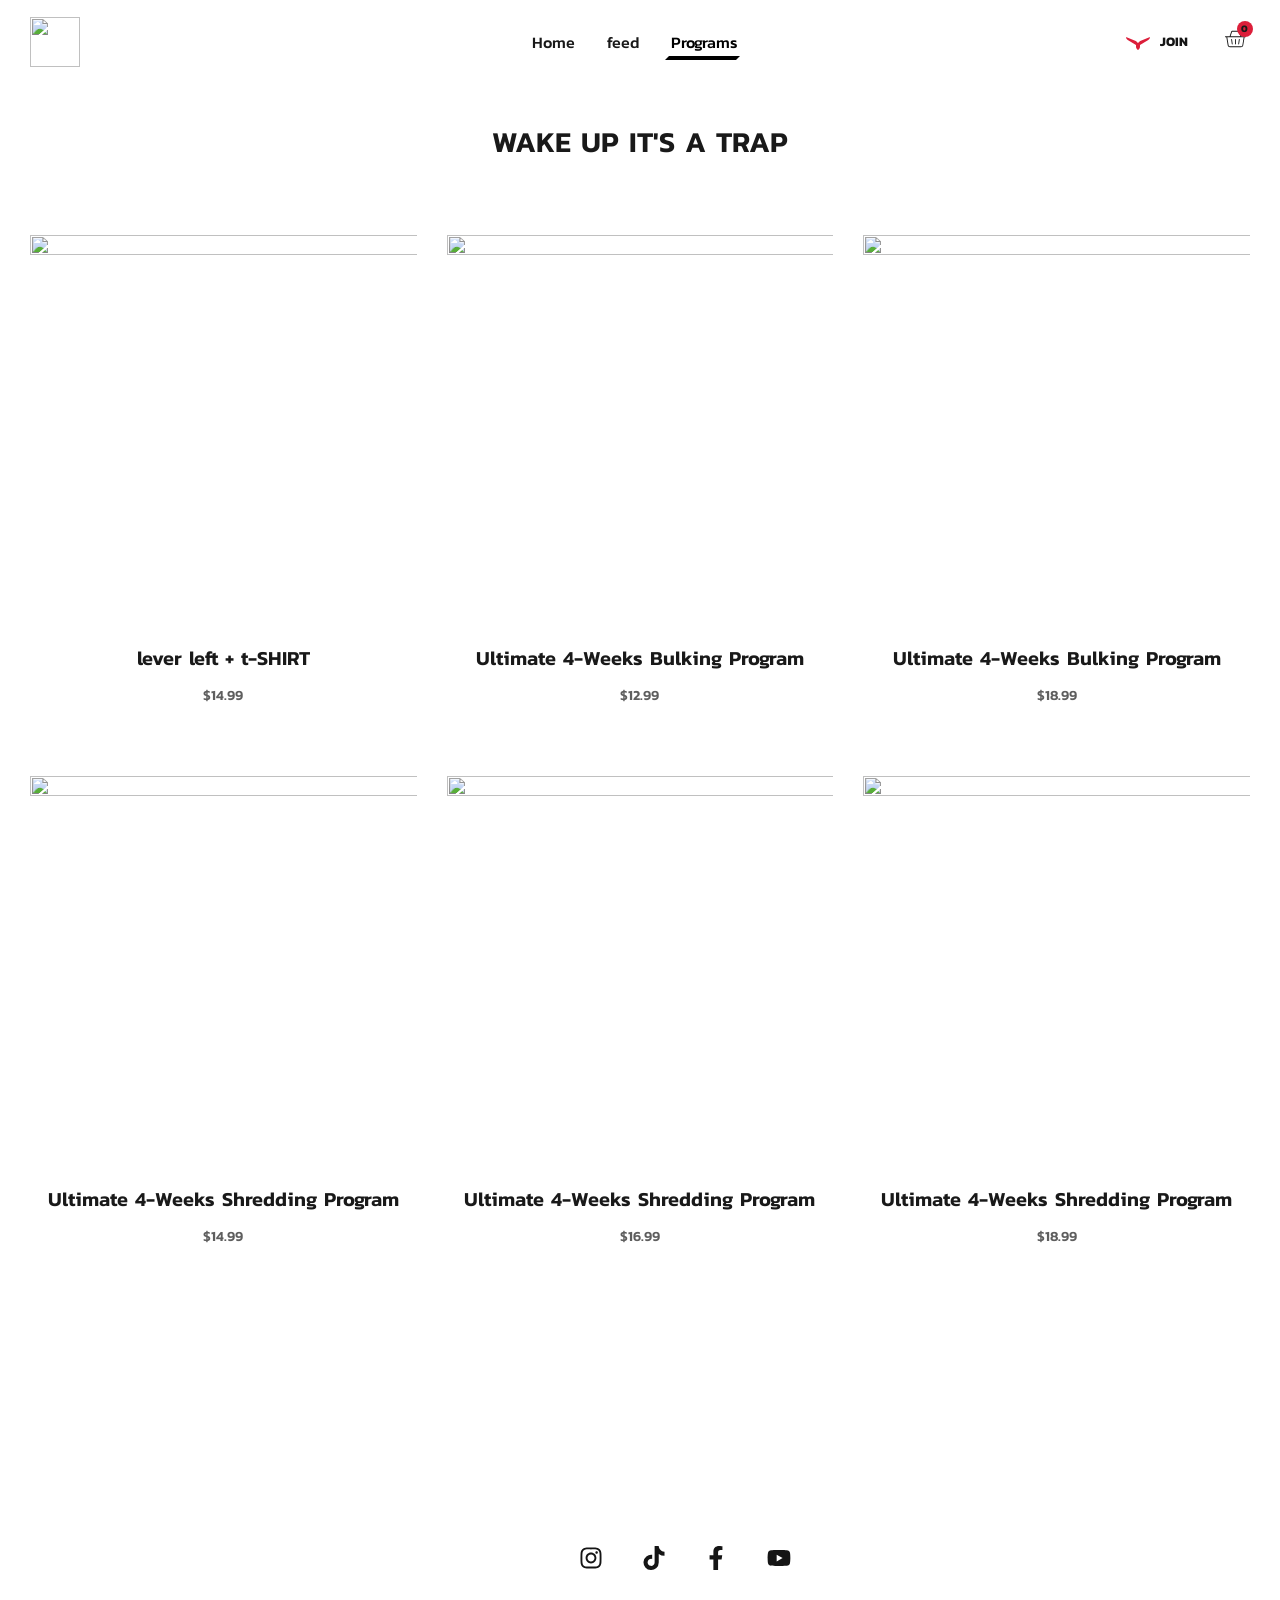
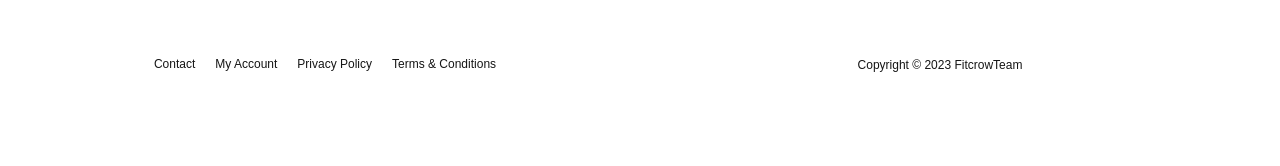
==== commit 0ca26736: "Update index.html" ====
--- a/shop/index.html
+++ b/shop/index.html
@@ -564,18 +564,18 @@
 				<div class="elementor-widget-container">
 			<div class="woocommerce columns-3 "><div class="woocommerce-notices-wrapper"></div><ul class="products elementor-grid vamtam-wc columns-3">
 <li class="product type-product post-988007 status-publish first instock product_cat-uncategorized has-post-thumbnail downloadable virtual purchasable product-type-simple">
-	<a href="../product/bulking-program-beginner-edition/index.html" class="woocommerce-LoopProduct-link woocommerce-loop-product__link"><img width="420" height="420" src="../wp-content/uploads/2022/12/Unbreakables-Team-Bulking-Beginner-420x420.jpg" class="attachment-woocommerce_thumbnail size-woocommerce_thumbnail" alt="" decoding="async" srcset="https://unbreakablesteam.com/wp-content/uploads/2022/12/Unbreakables-Team-Bulking-Beginner-420x420.jpg 420w, https://unbreakablesteam.com/wp-content/uploads/2022/12/Unbreakables-Team-Bulking-Beginner-768x768.jpg 768w, https://unbreakablesteam.com/wp-content/uploads/2022/12/Unbreakables-Team-Bulking-Beginner-840x840.jpg 840w, https://unbreakablesteam.com/wp-content/uploads/2022/12/Unbreakables-Team-Bulking-Beginner-630x630.jpg 630w, https://unbreakablesteam.com/wp-content/uploads/2022/12/Unbreakables-Team-Bulking-Beginner-315x315.jpg 315w, https://unbreakablesteam.com/wp-content/uploads/2022/12/Unbreakables-Team-Bulking-Beginner.jpg 1000w" sizes="(max-width: 420px) 100vw, 420px" />			</a>			<!-- Open content -->
+	<a href="../product/bulking-program-beginner-edition/index.html" class="woocommerce-LoopProduct-link woocommerce-loop-product__link"><img width="420" height="420" src="https://blogger.googleusercontent.com/img/b/R29vZ2xl/AVvXsEhs61HsXvjhTqucwtL00j3VgCx8Bl5FhF_an9qSdjSsfzvA4dnHih-o6wQJJwDA4BQpKK_p30Bh2jOwj6pY9DJEDtM5QL-IPmdi8IgxpiG7nSn2TzBfMSCDkmgvR3Ka0yuPWh3tA9JJLuxGZc6Kd3Pyw8LuXw3T6LXbHsQwU8KB4QLuJWvLCJhNt2S4L2Nr/s920/387495728_1050989132910013_6145255279593967699_n.jpg" class="attachment-woocommerce_thumbnail size-woocommerce_thumbnail" alt="" decoding="async" srcset="https://blogger.googleusercontent.com/img/b/R29vZ2xl/AVvXsEhs61HsXvjhTqucwtL00j3VgCx8Bl5FhF_an9qSdjSsfzvA4dnHih-o6wQJJwDA4BQpKK_p30Bh2jOwj6pY9DJEDtM5QL-IPmdi8IgxpiG7nSn2TzBfMSCDkmgvR3Ka0yuPWh3tA9JJLuxGZc6Kd3Pyw8LuXw3T6LXbHsQwU8KB4QLuJWvLCJhNt2S4L2Nr/s920/387495728_1050989132910013_6145255279593967699_n.jpg 420w, https://blogger.googleusercontent.com/img/b/R29vZ2xl/AVvXsEhs61HsXvjhTqucwtL00j3VgCx8Bl5FhF_an9qSdjSsfzvA4dnHih-o6wQJJwDA4BQpKK_p30Bh2jOwj6pY9DJEDtM5QL-IPmdi8IgxpiG7nSn2TzBfMSCDkmgvR3Ka0yuPWh3tA9JJLuxGZc6Kd3Pyw8LuXw3T6LXbHsQwU8KB4QLuJWvLCJhNt2S4L2Nr/s920/387495728_1050989132910013_6145255279593967699_n.jpg 768w, https://blogger.googleusercontent.com/img/b/R29vZ2xl/AVvXsEhs61HsXvjhTqucwtL00j3VgCx8Bl5FhF_an9qSdjSsfzvA4dnHih-o6wQJJwDA4BQpKK_p30Bh2jOwj6pY9DJEDtM5QL-IPmdi8IgxpiG7nSn2TzBfMSCDkmgvR3Ka0yuPWh3tA9JJLuxGZc6Kd3Pyw8LuXw3T6LXbHsQwU8KB4QLuJWvLCJhNt2S4L2Nr/s920/387495728_1050989132910013_6145255279593967699_n.jpg 840w, https://unbreakablesteam.com/wp-content/uploads/2022/12/Unbreakablinner-630x630.jpg 630w, https://unbreakablesteam.com/wp-content/uploads/2022/12/Unbreakables-Team-Bulking-Beginner-315x315.jpg 315w, https://unbreakablesteam.com/wp-content/uploads/2022/12/Unbreakables-Team-Bulking-Beginner.jpg 1000w" sizes="(max-width: 420px) 100vw, 420px" />			</a>			<!-- Open content -->
 			<div class="vamtam-product-content">
-			<a href="../product/bulking-program-beginner-edition/index.html" class="woocommerce-LoopProduct-link woocommerce-loop-product__link"><h2 class="woocommerce-loop-product__title">Ultimate 4-Weeks Bulking Program</h2>					</a>
+			<a href="../product/bulking-program-beginner-edition/index.html" class="woocommerce-LoopProduct-link woocommerce-loop-product__link"><h2 class="woocommerce-loop-product__title">lever left + t-SHIRT</h2>					</a>
 	<span class="price"><span class="woocommerce-Price-amount amount"><bdi><span class="woocommerce-Price-currencySymbol">&#36;</span>14.99</bdi></span></span>
 			</div>
 			<!-- Close content -->
 			<div class="vamtam-add-to-cart-wrap"><a href="index2877.html?add-to-cart=988007" data-quantity="1" class="button wp-element-button product_type_simple add_to_cart_button ajax_add_to_cart" data-product_id="988007" data-product_sku="" aria-label="Add &ldquo;Ultimate 4-Weeks Bulking Program&rdquo; to your cart" rel="nofollow">Add to cart</a></div>		</li>
 <li class="product type-product post-988008 status-publish instock product_cat-uncategorized has-post-thumbnail downloadable virtual purchasable product-type-simple">
-	<a href="../product/bulking-program-intermediate-edition/index.html" class="woocommerce-LoopProduct-link woocommerce-loop-product__link"><img width="420" height="420" src="../wp-content/uploads/2022/12/Unbreakables-Team-Bulking-Intermediate-420x420.jpg" class="attachment-woocommerce_thumbnail size-woocommerce_thumbnail" alt="" decoding="async" srcset="https://unbreakablesteam.com/wp-content/uploads/2022/12/Unbreakables-Team-Bulking-Intermediate-420x420.jpg 420w, https://unbreakablesteam.com/wp-content/uploads/2022/12/Unbreakables-Team-Bulking-Intermediate-768x768.jpg 768w, https://unbreakablesteam.com/wp-content/uploads/2022/12/Unbreakables-Team-Bulking-Intermediate-840x840.jpg 840w, https://unbreakablesteam.com/wp-content/uploads/2022/12/Unbreakables-Team-Bulking-Intermediate-630x630.jpg 630w, https://unbreakablesteam.com/wp-content/uploads/2022/12/Unbreakables-Team-Bulking-Intermediate-315x315.jpg 315w, https://unbreakablesteam.com/wp-content/uploads/2022/12/Unbreakables-Team-Bulking-Intermediate.jpg 1000w" sizes="(max-width: 420px) 100vw, 420px" />			</a>			<!-- Open content -->
+	<a href="../product/bulking-program-intermediate-edition/index.html" class="woocommerce-LoopProduct-link woocommerce-loop-product__link"><img width="420" height="420" src="https://blogger.googleusercontent.com/img/b/R29vZ2xl/AVvXsEizhtRrroWhYg43WGx3jnGLKSu8F2pkb5h9119Cgp8CKh0AjYRaBxThmQSYwCh-zilQ0QlYlcz7m2Km9TMLZX1Kwga58cETX6G8Kl0VkEbqR2IX5A_KrZv1CH7zpMKplbORe9aClsPHiXDmZnM47PUwNUU4KMM_EZbQfDwAGyZ7uTK0FchIAVamzg0qtoZI/s1600/NNN.jpg" class="attachment-woocommerce_thumbnail size-woocommerce_thumbnail" alt="" decoding="async" srcset="https://blogger.googleusercontent.com/img/b/R29vZ2xl/AVvXsEizhtRrroWhYg43WGx3jnGLKSu8F2pkb5h9119Cgp8CKh0AjYRaBxThmQSYwCh-zilQ0QlYlcz7m2Km9TMLZX1Kwga58cETX6G8Kl0VkEbqR2IX5A_KrZv1CH7zpMKplbORe9aClsPHiXDmZnM47PUwNUU4KMM_EZbQfDwAGyZ7uTK0FchIAVamzg0qtoZI/s1600/NNN.jpg 420w, https://blogger.googleusercontent.com/img/b/R29vZ2xl/AVvXsEizhtRrroWhYg43WGx3jnGLKSu8F2pkb5h9119Cgp8CKh0AjYRaBxThmQSYwCh-zilQ0QlYlcz7m2Km9TMLZX1Kwga58cETX6G8Kl0VkEbqR2IX5A_KrZv1CH7zpMKplbORe9aClsPHiXDmZnM47PUwNUU4KMM_EZbQfDwAGyZ7uTK0FchIAVamzg0qtoZI/s1600/NNN.jpg 768w, https://unbreakablesteam.com/wp-content/uploads/2022/12/Unbreakables-Team-Bulking-Intermediate-840x840.jpg 840w, https://unbreakablesteam.com/wp-content/uploads/2022/12/Unbreakables-Team-Bulking-Intermediate-630x630.jpg 630w, https://unbreakablesteam.com/wp-content/uploads/2022/12/Unbreakables-Team-Bulking-Intermediate-315x315.jpg 315w, https://unbreakablesteam.com/wp-content/uploads/2022/12/Unbreakables-Team-Bulking-Intermediate.jpg 1000w" sizes="(max-width: 420px) 100vw, 420px" />			</a>			<!-- Open content -->
 			<div class="vamtam-product-content">
 			<a href="../product/bulking-program-intermediate-edition/index.html" class="woocommerce-LoopProduct-link woocommerce-loop-product__link"><h2 class="woocommerce-loop-product__title">Ultimate 4-Weeks Bulking Program</h2>					</a>
-	<span class="price"><span class="woocommerce-Price-amount amount"><bdi><span class="woocommerce-Price-currencySymbol">&#36;</span>16.99</bdi></span></span>
+	<span class="price"><span class="woocommerce-Price-amount amount"><bdi><span class="woocommerce-Price-currencySymbol">&#36;</span>12.99</bdi></span></span>
 			</div>
 			<!-- Close content -->
 			<div class="vamtam-add-to-cart-wrap"><a href="indexc75e.html?add-to-cart=988008" data-quantity="1" class="button wp-element-button product_type_simple add_to_cart_button ajax_add_to_cart" data-product_id="988008" data-product_sku="" aria-label="Add &ldquo;Ultimate 4-Weeks Bulking Program&rdquo; to your cart" rel="nofollow">Add to cart</a></div>		</li>
@@ -820,4 +820,4 @@
 <!-- Mirrored from unbreakablesteam.com/shop/ by HTTrack Website Copier/3.x [XR&CO'2014], Thu, 02 Nov 2023 14:33:13 GMT -->
 </html>
 
-<!-- Page supported by LiteSpeed Cache 5.4 on 2023-11-02 14:24:30 -->+<!-- Page supported by LiteSpeed Cache 5.4 on 2023-11-02 14:24:30 -->
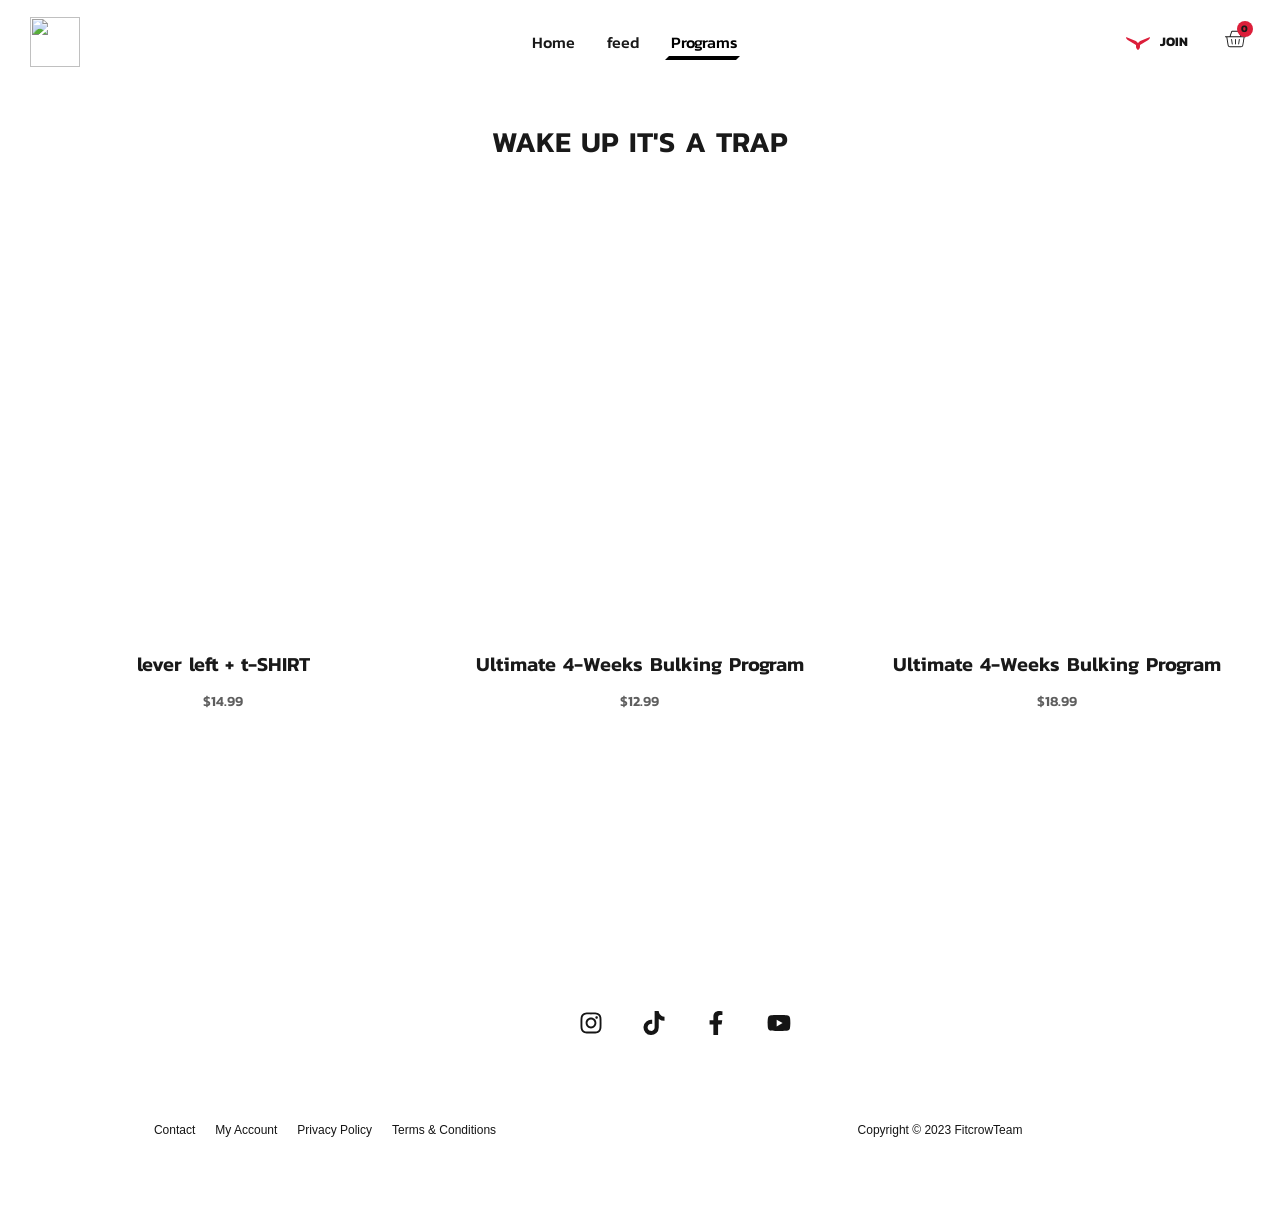
==== commit 157448b9: "Update index.html" ====
--- a/shop/index.html
+++ b/shop/index.html
@@ -564,7 +564,7 @@
 				<div class="elementor-widget-container">
 			<div class="woocommerce columns-3 "><div class="woocommerce-notices-wrapper"></div><ul class="products elementor-grid vamtam-wc columns-3">
 <li class="product type-product post-988007 status-publish first instock product_cat-uncategorized has-post-thumbnail downloadable virtual purchasable product-type-simple">
-	<a href="../product/bulking-program-beginner-edition/index.html" class="woocommerce-LoopProduct-link woocommerce-loop-product__link"><img width="420" height="420" src="https://blogger.googleusercontent.com/img/b/R29vZ2xl/AVvXsEhs61HsXvjhTqucwtL00j3VgCx8Bl5FhF_an9qSdjSsfzvA4dnHih-o6wQJJwDA4BQpKK_p30Bh2jOwj6pY9DJEDtM5QL-IPmdi8IgxpiG7nSn2TzBfMSCDkmgvR3Ka0yuPWh3tA9JJLuxGZc6Kd3Pyw8LuXw3T6LXbHsQwU8KB4QLuJWvLCJhNt2S4L2Nr/s920/387495728_1050989132910013_6145255279593967699_n.jpg" class="attachment-woocommerce_thumbnail size-woocommerce_thumbnail" alt="" decoding="async" srcset="https://blogger.googleusercontent.com/img/b/R29vZ2xl/AVvXsEhs61HsXvjhTqucwtL00j3VgCx8Bl5FhF_an9qSdjSsfzvA4dnHih-o6wQJJwDA4BQpKK_p30Bh2jOwj6pY9DJEDtM5QL-IPmdi8IgxpiG7nSn2TzBfMSCDkmgvR3Ka0yuPWh3tA9JJLuxGZc6Kd3Pyw8LuXw3T6LXbHsQwU8KB4QLuJWvLCJhNt2S4L2Nr/s920/387495728_1050989132910013_6145255279593967699_n.jpg 420w, https://blogger.googleusercontent.com/img/b/R29vZ2xl/AVvXsEhs61HsXvjhTqucwtL00j3VgCx8Bl5FhF_an9qSdjSsfzvA4dnHih-o6wQJJwDA4BQpKK_p30Bh2jOwj6pY9DJEDtM5QL-IPmdi8IgxpiG7nSn2TzBfMSCDkmgvR3Ka0yuPWh3tA9JJLuxGZc6Kd3Pyw8LuXw3T6LXbHsQwU8KB4QLuJWvLCJhNt2S4L2Nr/s920/387495728_1050989132910013_6145255279593967699_n.jpg 768w, https://blogger.googleusercontent.com/img/b/R29vZ2xl/AVvXsEhs61HsXvjhTqucwtL00j3VgCx8Bl5FhF_an9qSdjSsfzvA4dnHih-o6wQJJwDA4BQpKK_p30Bh2jOwj6pY9DJEDtM5QL-IPmdi8IgxpiG7nSn2TzBfMSCDkmgvR3Ka0yuPWh3tA9JJLuxGZc6Kd3Pyw8LuXw3T6LXbHsQwU8KB4QLuJWvLCJhNt2S4L2Nr/s920/387495728_1050989132910013_6145255279593967699_n.jpg 840w, https://unbreakablesteam.com/wp-content/uploads/2022/12/Unbreakablinner-630x630.jpg 630w, https://unbreakablesteam.com/wp-content/uploads/2022/12/Unbreakables-Team-Bulking-Beginner-315x315.jpg 315w, https://unbreakablesteam.com/wp-content/uploads/2022/12/Unbreakables-Team-Bulking-Beginner.jpg 1000w" sizes="(max-width: 420px) 100vw, 420px" />			</a>			<!-- Open content -->
+	<a href="../product/bulking-program-beginner-edition/index.html" class="woocommerce-LoopProduct-link woocommerce-loop-product__link"><img width="420" height="420" src="https://.googleusercontent.com/img/b/R29vZ2xl/AVvXsEhs61HsXvjhTqucwtL00j3VgCx8Bl5FhF_an9qSdjSsfzvA4dnHih-o6wQJJwDA4BQpKK_p30Bh2jOwj6pY9DJEDtM5QL-IPmdi8IgxpiG7nSn2TzBfMSCDkmgvR3Ka0yuPWh3tA9JJLuxGZc6Kd3Pyw8LuXw3T6LXbHsQwU8KB4QLuJWvLCJhNt2S4L2Nr/s920/387495728_1050989132910013_6145255279593967699_n.jpg" class="attachment-woocommerce_thumbnail size-woocommerce_thumbnail" alt="" decoding="async" srcset="https://blogger.googleusercontent.com/img/b/R29vZ2xl/AVvXsEhs61HsXvjhTqucwtL00j3VgCx8Bl5FhF_an9qSdjSsfzvA4dnHih-o6wQJJwDA4BQpKK_p30Bh2jOwj6pY9DJEDtM5QL-IPmdi8IgxpiG7nSn2TzBfMSCDkmgvR3Ka0yuPWh3tA9JJLuxGZc6Kd3Pyw8LuXw3T6LXbHsQwU8KB4QLuJWvLCJhNt2S4L2Nr/s920/387495728_1050989132910013_6145255279593967699_n.jpg 420w, https://blogger.googleusercontent.com/img/b/R29vZ2xl/AVvXsEhs61HsXvjhTqucwtL00j3VgCx8Bl5FhF_an9qSdjSsfzvA4dnHih-o6wQJJwDA4BQpKK_p30Bh2jOwj6pY9DJEDtM5QL-IPmdi8IgxpiG7nSn2TzBfMSCDkmgvR3Ka0yuPWh3tA9JJLuxGZc6Kd3Pyw8LuXw3T6LXbHsQwU8KB4QLuJWvLCJhNt2S4L2Nr/s920/387495728_1050989132910013_6145255279593967699_n.jpg 768w, https://blogger.googleusercontent.com/img/b/R29vZ2xl/AVvXsEhs61HsXvjhTqucwtL00j3VgCx8Bl5FhF_an9qSdjSsfzvA4dnHih-o6wQJJwDA4BQpKK_p30Bh2jOwj6pY9DJEDtM5QL-IPmdi8IgxpiG7nSn2TzBfMSCDkmgvR3Ka0yuPWh3tA9JJLuxGZc6Kd3Pyw8LuXw3T6LXbHsQwU8KB4QLuJWvLCJhNt2S4L2Nr/s920/387495728_1050989132910013_6145255279593967699_n.jpg 840w, https://.googleusercontent.com/img/b/R29vZ2xl/AVvXsEhs61HsXvjhTqucwtL00j3VgCx8Bl5FhF_an9qSdjSsfzvA4dnHih-o6wQJJwDA4BQpKK_p30Bh2jOwj6pY9DJEDtM5QL-IPmdi8IgxpiG7nSn2TzBfMSCDkmgvR3Ka0yuPWh3tA9JJLuxGZc6Kd3Pyw8LuXw3T6LXbHsQwU8KB4QLuJWvLCJhNt2S4L2Nr/s920/387495728_1050989132910013_6145255279593967699_n.jpg 630w, https://.googleusercontent.com/img/b/R29vZ2xl/AVvXsEhs61HsXvjhTqucwtL00j3VgCx8Bl5FhF_an9qSdjSsfzvA4dnHih-o6wQJJwDA4BQpKK_p30Bh2jOwj6pY9DJEDtM5QL-IPmdi8IgxpiG7nSn2TzBfMSCDkmgvR3Ka0yuPWh3tA9JJLuxGZc6Kd3Pyw8LuXw3T6LXbHsQwU8KB4QLuJWvLCJhNt2S4L2Nr/s920/387495728_1050989132910013_6145255279593967699_n.jpg 315w, https://.googleusercontent.com/img/b/R29vZ2xl/AVvXsEhs61HsXvjhTqucwtL00j3VgCx8Bl5FhF_an9qSdjSsfzvA4dnHih-o6wQJJwDA4BQpKK_p30Bh2jOwj6pY9DJEDtM5QL-IPmdi8IgxpiG7nSn2TzBfMSCDkmgvR3Ka0yuPWh3tA9JJLuxGZc6Kd3Pyw8LuXw3T6LXbHsQwU8KB4QLuJWvLCJhNt2S4L2Nr/s920/387495728_1050989132910013_6145255279593967699_n.jpg 1000w" sizes="(max-width: 420px) 100vw, 420px" />			</a>			<!-- Open content -->
 			<div class="vamtam-product-content">
 			<a href="../product/bulking-program-beginner-edition/index.html" class="woocommerce-LoopProduct-link woocommerce-loop-product__link"><h2 class="woocommerce-loop-product__title">lever left + t-SHIRT</h2>					</a>
 	<span class="price"><span class="woocommerce-Price-amount amount"><bdi><span class="woocommerce-Price-currencySymbol">&#36;</span>14.99</bdi></span></span>
@@ -585,31 +585,9 @@
 			<a href="../product/bulking-program-advanced-edition/index.html" class="woocommerce-LoopProduct-link woocommerce-loop-product__link"><h2 class="woocommerce-loop-product__title">Ultimate 4-Weeks Bulking Program</h2>					</a>
 	<span class="price"><span class="woocommerce-Price-amount amount"><bdi><span class="woocommerce-Price-currencySymbol">&#36;</span>18.99</bdi></span></span>
 			</div>
-			<!-- Close content -->
-			<div class="vamtam-add-to-cart-wrap"><a href="indexa0e6.html?add-to-cart=988009" data-quantity="1" class="button wp-element-button product_type_simple add_to_cart_button ajax_add_to_cart" data-product_id="988009" data-product_sku="" aria-label="Add &ldquo;Ultimate 4-Weeks Bulking Program&rdquo; to your cart" rel="nofollow">Add to cart</a></div>		</li>
-<li class="product type-product post-987826 status-publish first instock product_cat-uncategorized has-post-thumbnail downloadable virtual purchasable product-type-simple">
-	<a href="../product/shredding-program-beginner-edition/index.html" class="woocommerce-LoopProduct-link woocommerce-loop-product__link"><img width="420" height="420" src="../wp-content/uploads/2022/12/Unbreakables-Team-Shredding-Beginner-420x420.jpg" class="attachment-woocommerce_thumbnail size-woocommerce_thumbnail" alt="" decoding="async" srcset="https://unbreakablesteam.com/wp-content/uploads/2022/12/Unbreakables-Team-Shredding-Beginner-420x420.jpg 420w, https://unbreakablesteam.com/wp-content/uploads/2022/12/Unbreakables-Team-Shredding-Beginner-315x315.jpg 315w, https://unbreakablesteam.com/wp-content/uploads/2022/12/Unbreakables-Team-Shredding-Beginner-630x630.jpg 630w, https://unbreakablesteam.com/wp-content/uploads/2022/12/Unbreakables-Team-Shredding-Beginner-512x512.jpg 512w, https://unbreakablesteam.com/wp-content/uploads/2022/12/Unbreakables-Team-Shredding-Beginner-768x768.jpg 768w, https://unbreakablesteam.com/wp-content/uploads/2022/12/Unbreakables-Team-Shredding-Beginner.jpg 1000w" sizes="(max-width: 420px) 100vw, 420px" />			</a>			<!-- Open content -->
-			<div class="vamtam-product-content">
-			<a href="../product/shredding-program-beginner-edition/index.html" class="woocommerce-LoopProduct-link woocommerce-loop-product__link"><h2 class="woocommerce-loop-product__title">Ultimate 4-Weeks Shredding Program</h2>					</a>
-	<span class="price"><span class="woocommerce-Price-amount amount"><bdi><span class="woocommerce-Price-currencySymbol">&#36;</span>14.99</bdi></span></span>
-			</div>
-			<!-- Close content -->
-			<div class="vamtam-add-to-cart-wrap"><a href="index0692.html?add-to-cart=987826" data-quantity="1" class="button wp-element-button product_type_simple add_to_cart_button ajax_add_to_cart" data-product_id="987826" data-product_sku="" aria-label="Add &ldquo;Ultimate 4-Weeks Shredding Program&rdquo; to your cart" rel="nofollow">Add to cart</a></div>		</li>
-<li class="product type-product post-988005 status-publish instock product_cat-uncategorized has-post-thumbnail downloadable virtual purchasable product-type-simple">
-	<a href="../product/shredding-program-intermediate-edition/index.html" class="woocommerce-LoopProduct-link woocommerce-loop-product__link"><img width="420" height="420" src="../wp-content/uploads/2022/12/Unbreakables-Team-Shredding-Intermediate-420x420.jpg" class="attachment-woocommerce_thumbnail size-woocommerce_thumbnail" alt="" decoding="async" srcset="https://unbreakablesteam.com/wp-content/uploads/2022/12/Unbreakables-Team-Shredding-Intermediate-420x420.jpg 420w, https://unbreakablesteam.com/wp-content/uploads/2022/12/Unbreakables-Team-Shredding-Intermediate-768x768.jpg 768w, https://unbreakablesteam.com/wp-content/uploads/2022/12/Unbreakables-Team-Shredding-Intermediate-840x840.jpg 840w, https://unbreakablesteam.com/wp-content/uploads/2022/12/Unbreakables-Team-Shredding-Intermediate-630x630.jpg 630w, https://unbreakablesteam.com/wp-content/uploads/2022/12/Unbreakables-Team-Shredding-Intermediate-315x315.jpg 315w, https://unbreakablesteam.com/wp-content/uploads/2022/12/Unbreakables-Team-Shredding-Intermediate.jpg 1000w" sizes="(max-width: 420px) 100vw, 420px" />			</a>			<!-- Open content -->
-			<div class="vamtam-product-content">
-			<a href="../product/shredding-program-intermediate-edition/index.html" class="woocommerce-LoopProduct-link woocommerce-loop-product__link"><h2 class="woocommerce-loop-product__title">Ultimate 4-Weeks Shredding Program</h2>					</a>
-	<span class="price"><span class="woocommerce-Price-amount amount"><bdi><span class="woocommerce-Price-currencySymbol">&#36;</span>16.99</bdi></span></span>
-			</div>
-			<!-- Close content -->
-			<div class="vamtam-add-to-cart-wrap"><a href="index4ffe.html?add-to-cart=988005" data-quantity="1" class="button wp-element-button product_type_simple add_to_cart_button ajax_add_to_cart" data-product_id="988005" data-product_sku="" aria-label="Add &ldquo;Ultimate 4-Weeks Shredding Program&rdquo; to your cart" rel="nofollow">Add to cart</a></div>		</li>
-<li class="product type-product post-988006 status-publish last instock product_cat-uncategorized has-post-thumbnail downloadable virtual purchasable product-type-simple">
-	<a href="../product/shredding-program-advanced-edition/index.html" class="woocommerce-LoopProduct-link woocommerce-loop-product__link"><img width="420" height="420" src="../wp-content/uploads/2022/12/Unbreakables-Team-Shredding-Advanced-420x420.jpg" class="attachment-woocommerce_thumbnail size-woocommerce_thumbnail" alt="" decoding="async" srcset="https://unbreakablesteam.com/wp-content/uploads/2022/12/Unbreakables-Team-Shredding-Advanced-420x420.jpg 420w, https://unbreakablesteam.com/wp-content/uploads/2022/12/Unbreakables-Team-Shredding-Advanced-768x768.jpg 768w, https://unbreakablesteam.com/wp-content/uploads/2022/12/Unbreakables-Team-Shredding-Advanced-840x840.jpg 840w, https://unbreakablesteam.com/wp-content/uploads/2022/12/Unbreakables-Team-Shredding-Advanced-630x630.jpg 630w, https://unbreakablesteam.com/wp-content/uploads/2022/12/Unbreakables-Team-Shredding-Advanced-315x315.jpg 315w, https://unbreakablesteam.com/wp-content/uploads/2022/12/Unbreakables-Team-Shredding-Advanced.jpg 1000w" sizes="(max-width: 420px) 100vw, 420px" />			</a>			<!-- Open content -->
-			<div class="vamtam-product-content">
-			<a href="../product/shredding-program-advanced-edition/index.html" class="woocommerce-LoopProduct-link woocommerce-loop-product__link"><h2 class="woocommerce-loop-product__title">Ultimate 4-Weeks Shredding Program</h2>					</a>
-	<span class="price"><span class="woocommerce-Price-amount amount"><bdi><span class="woocommerce-Price-currencySymbol">&#36;</span>18.99</bdi></span></span>
-			</div>
-			<!-- Close content -->
+			
+			
+			
 			<div class="vamtam-add-to-cart-wrap"><a href="index0a81.html?add-to-cart=988006" data-quantity="1" class="button wp-element-button product_type_simple add_to_cart_button ajax_add_to_cart" data-product_id="988006" data-product_sku="" aria-label="Add &ldquo;Ultimate 4-Weeks Shredding Program&rdquo; to your cart" rel="nofollow">Add to cart</a></div>		</li>
 </ul>
 </div>		</div>
